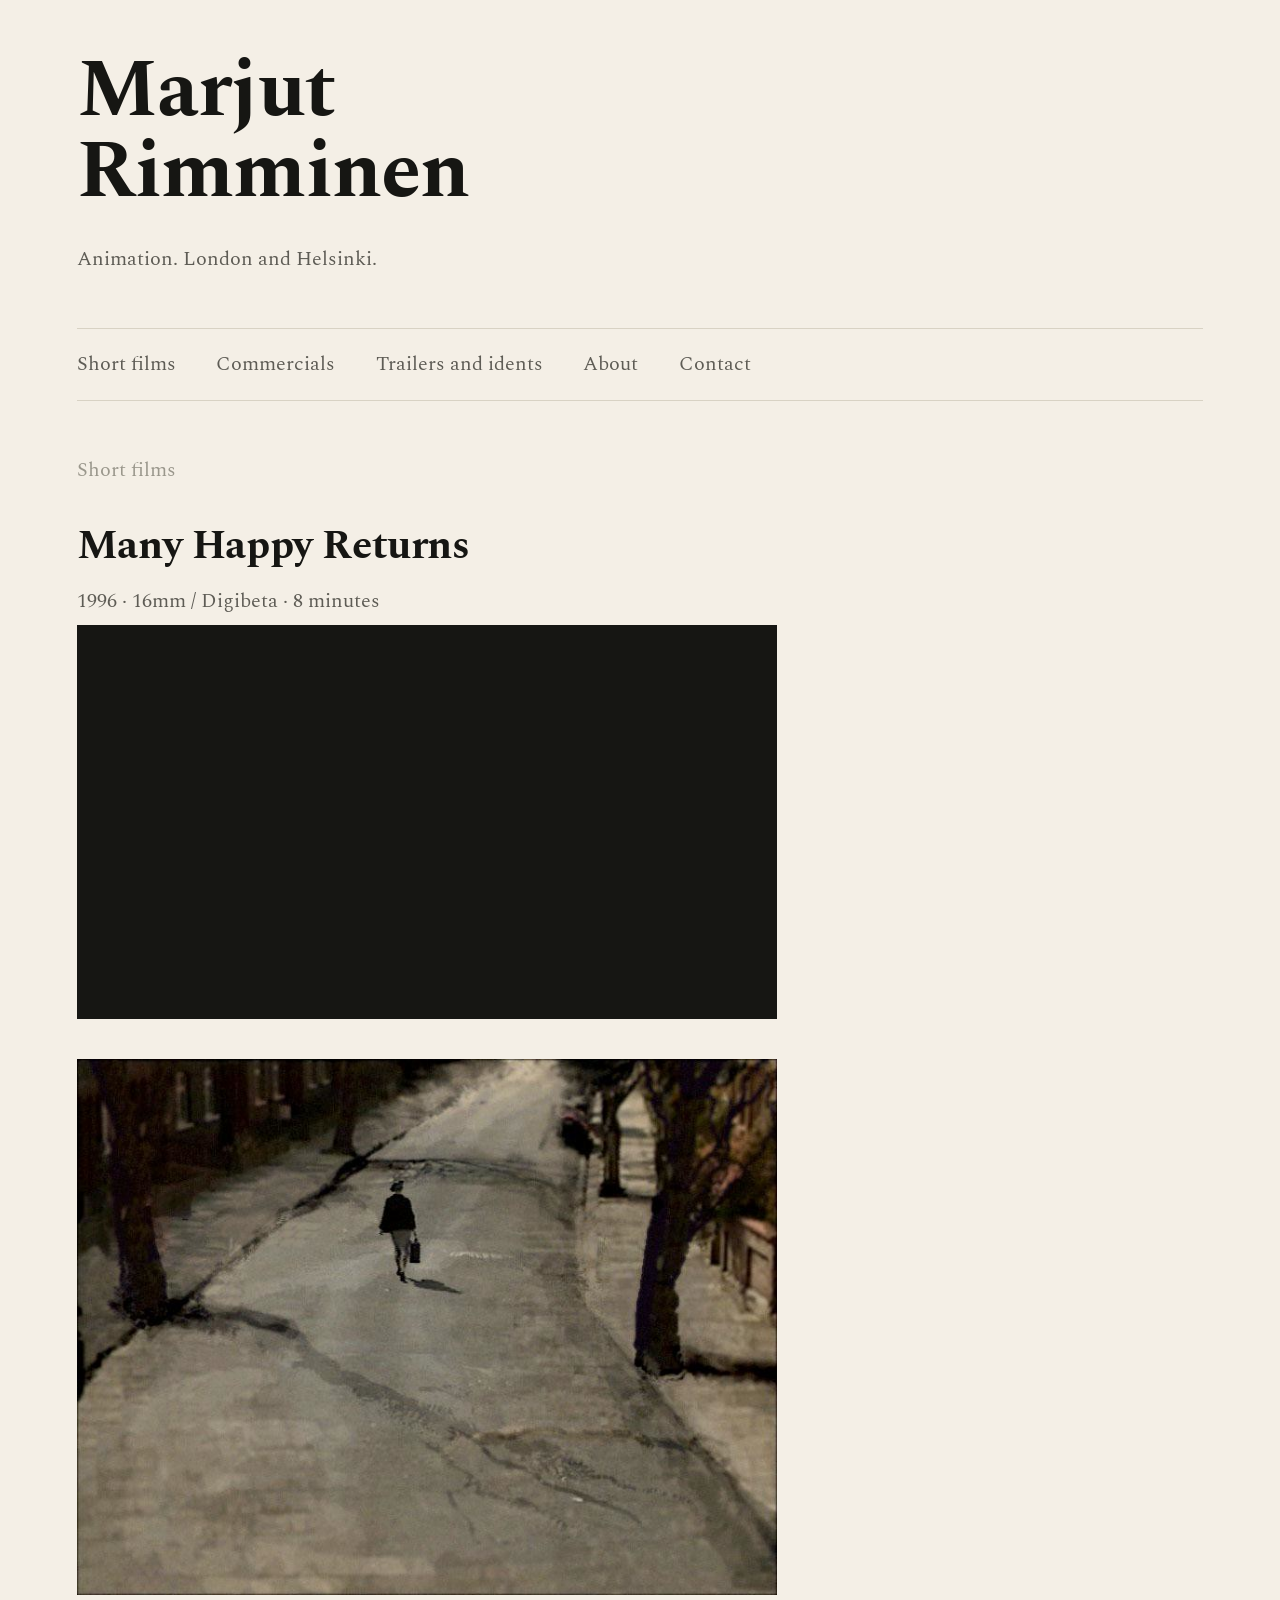
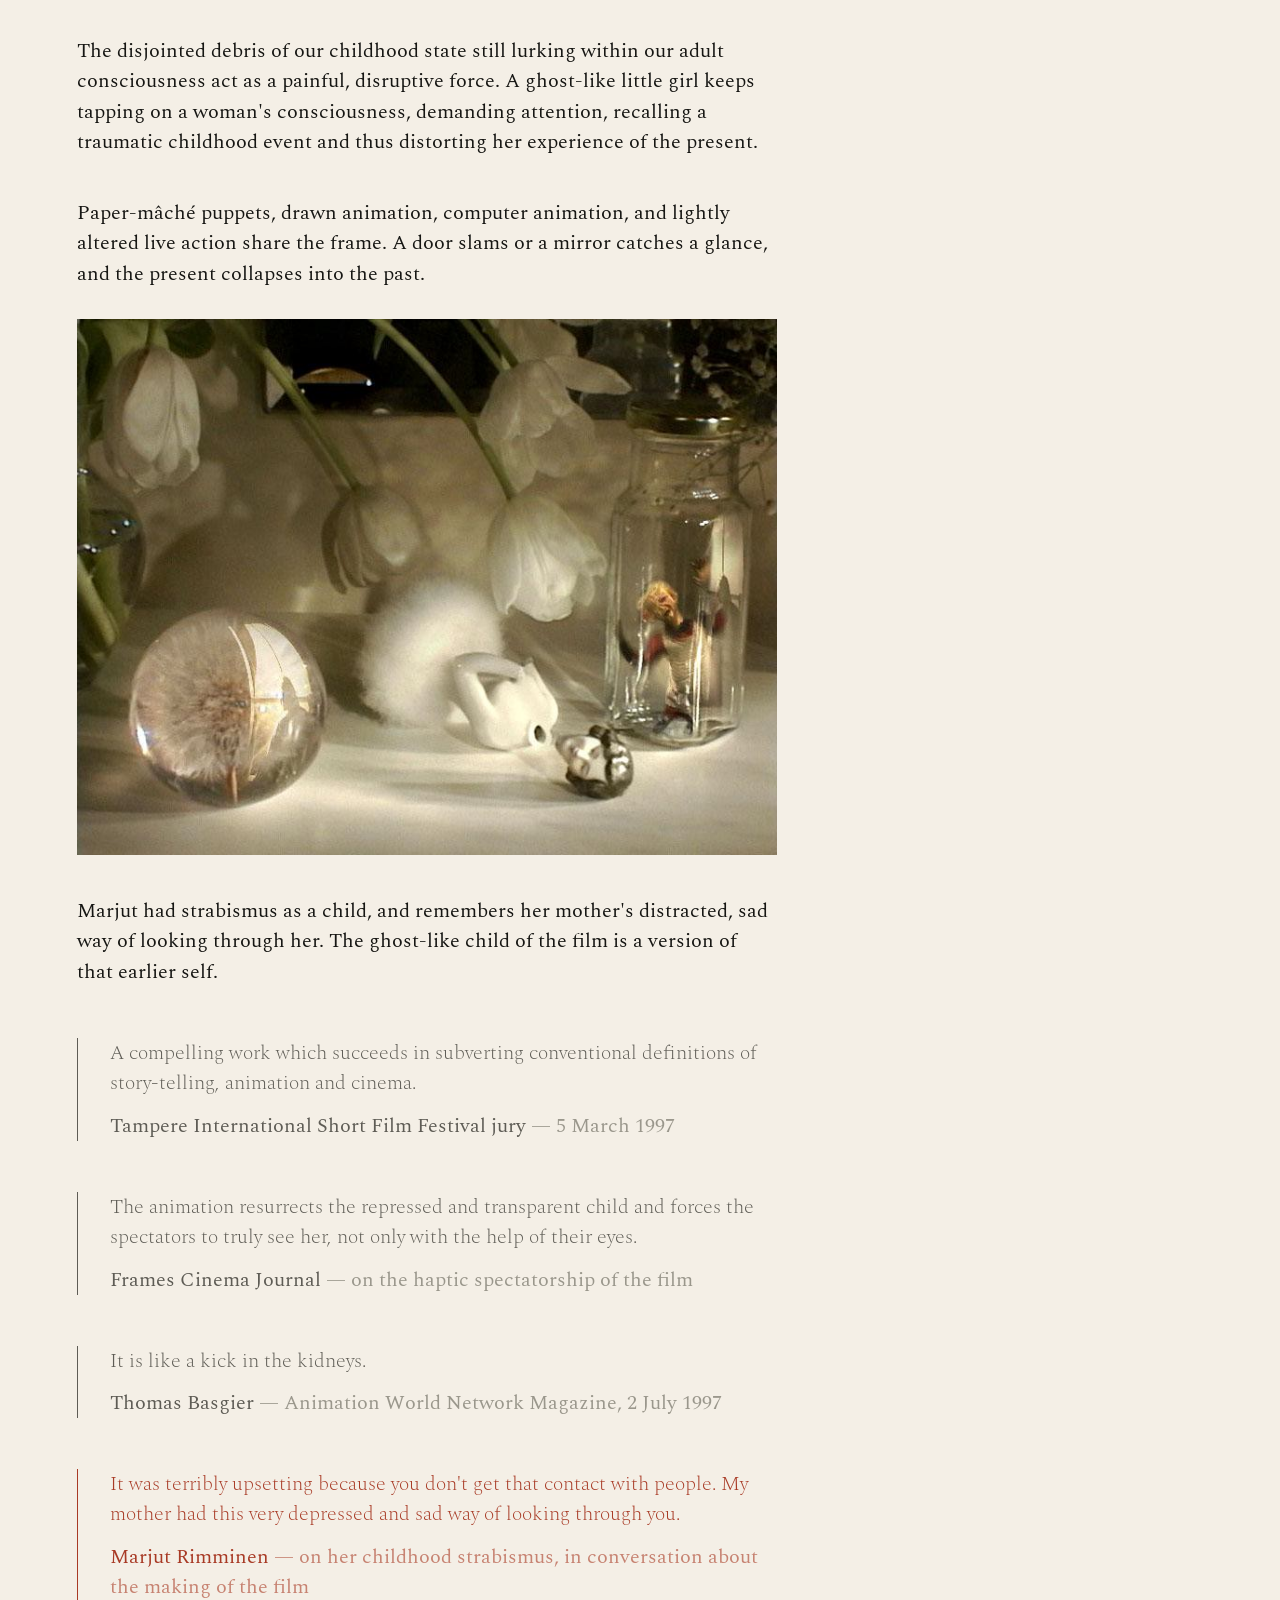
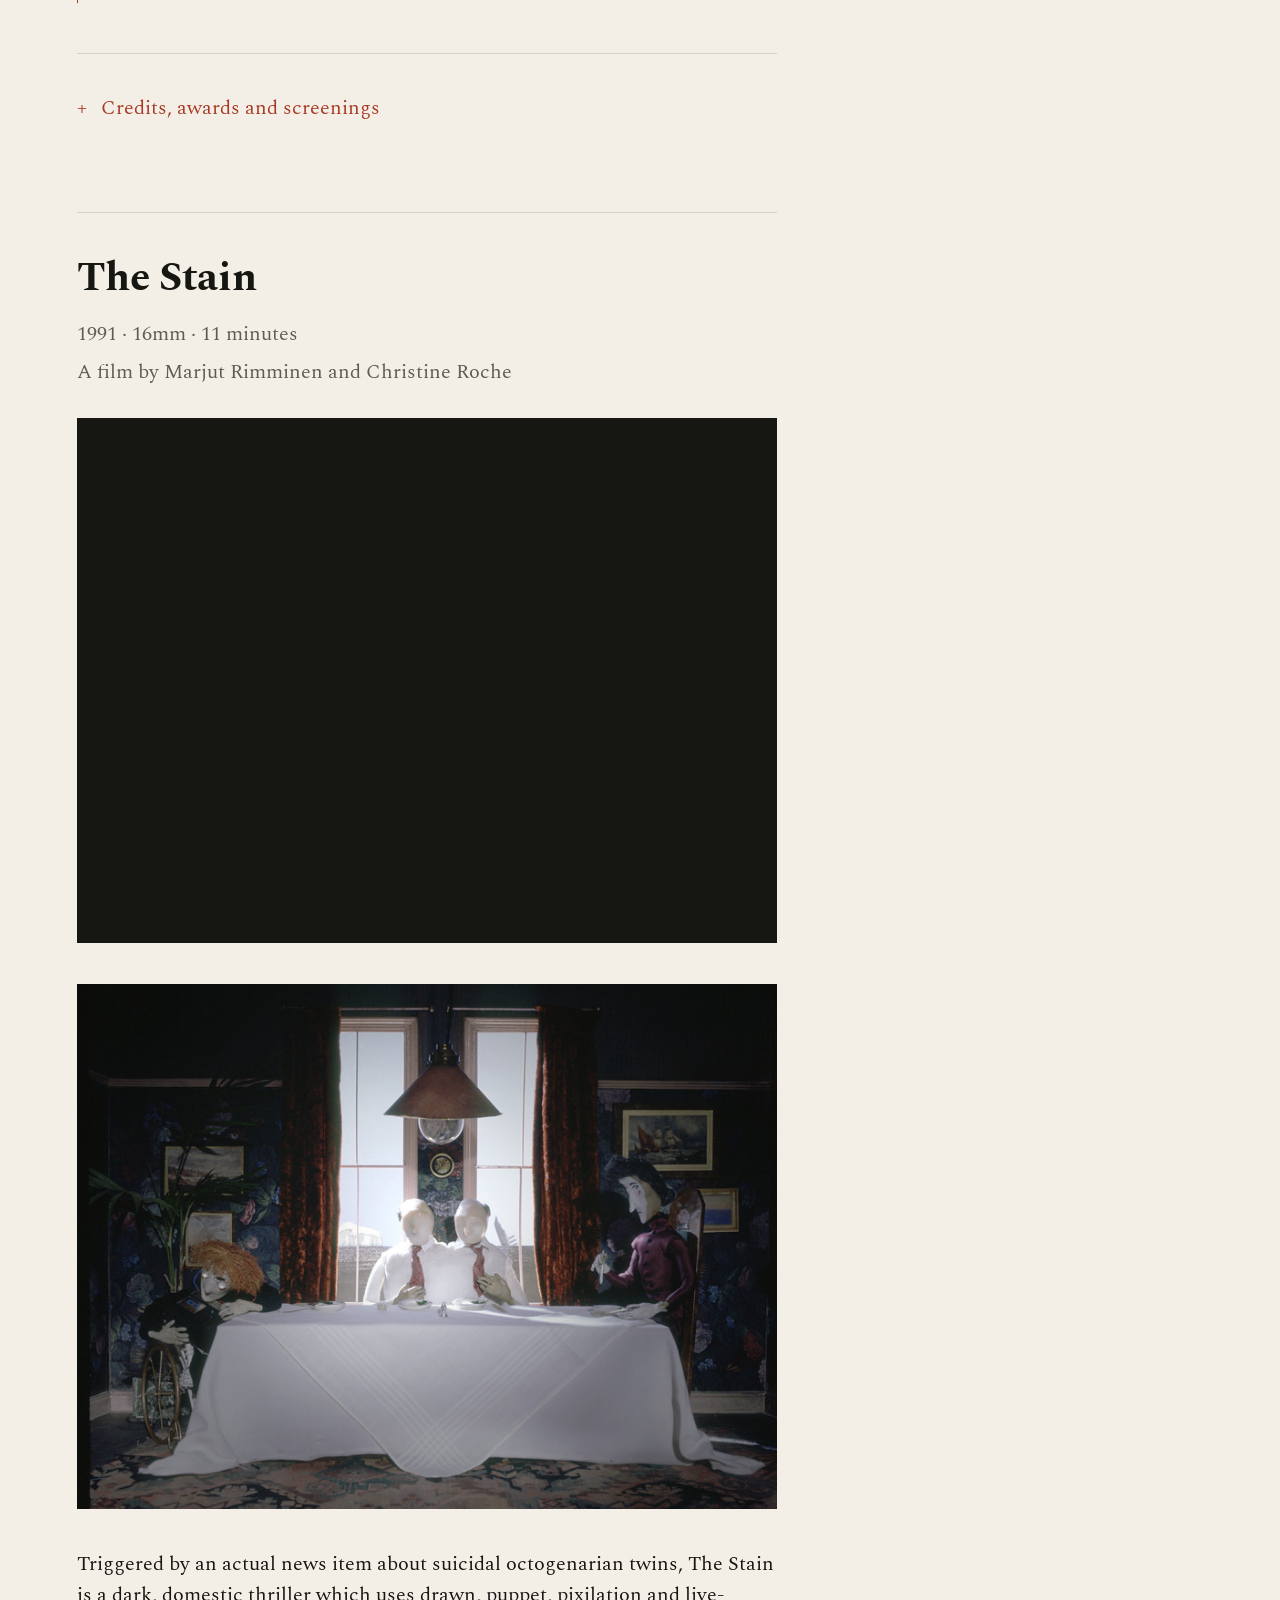
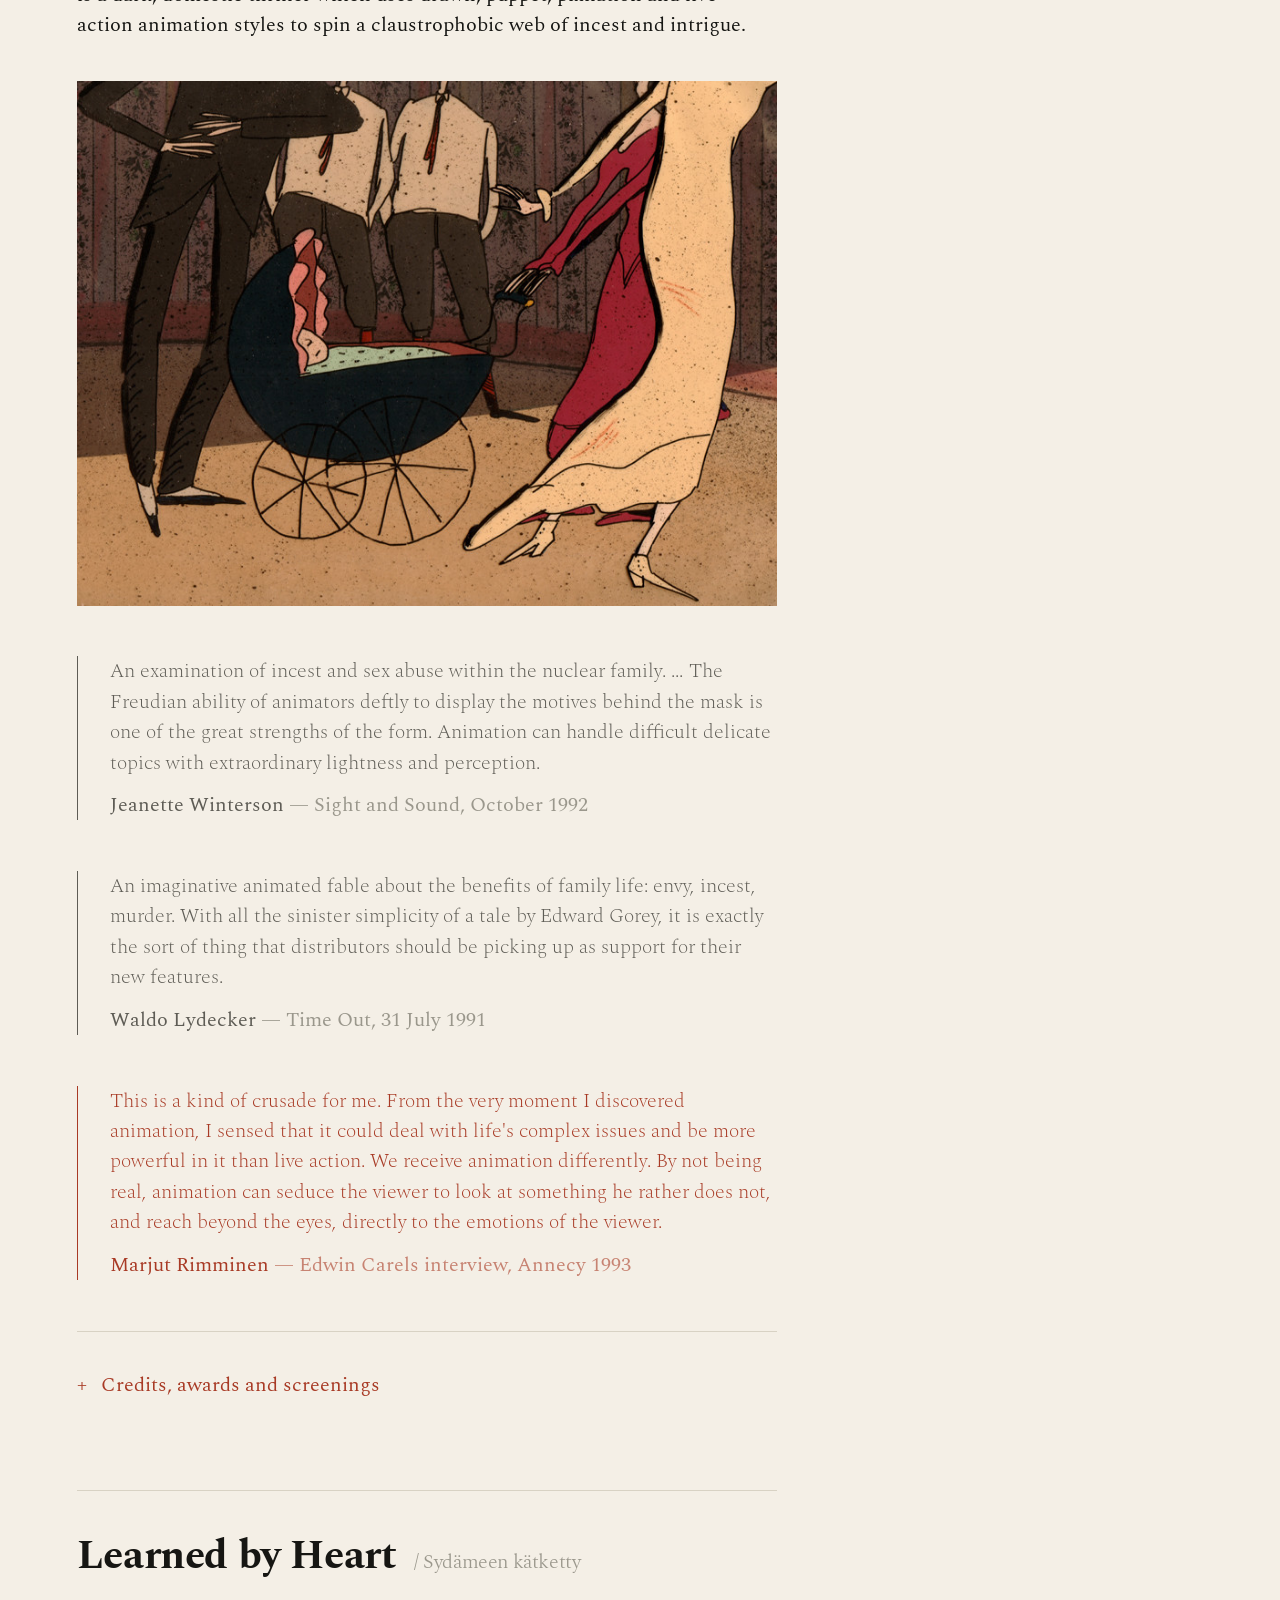
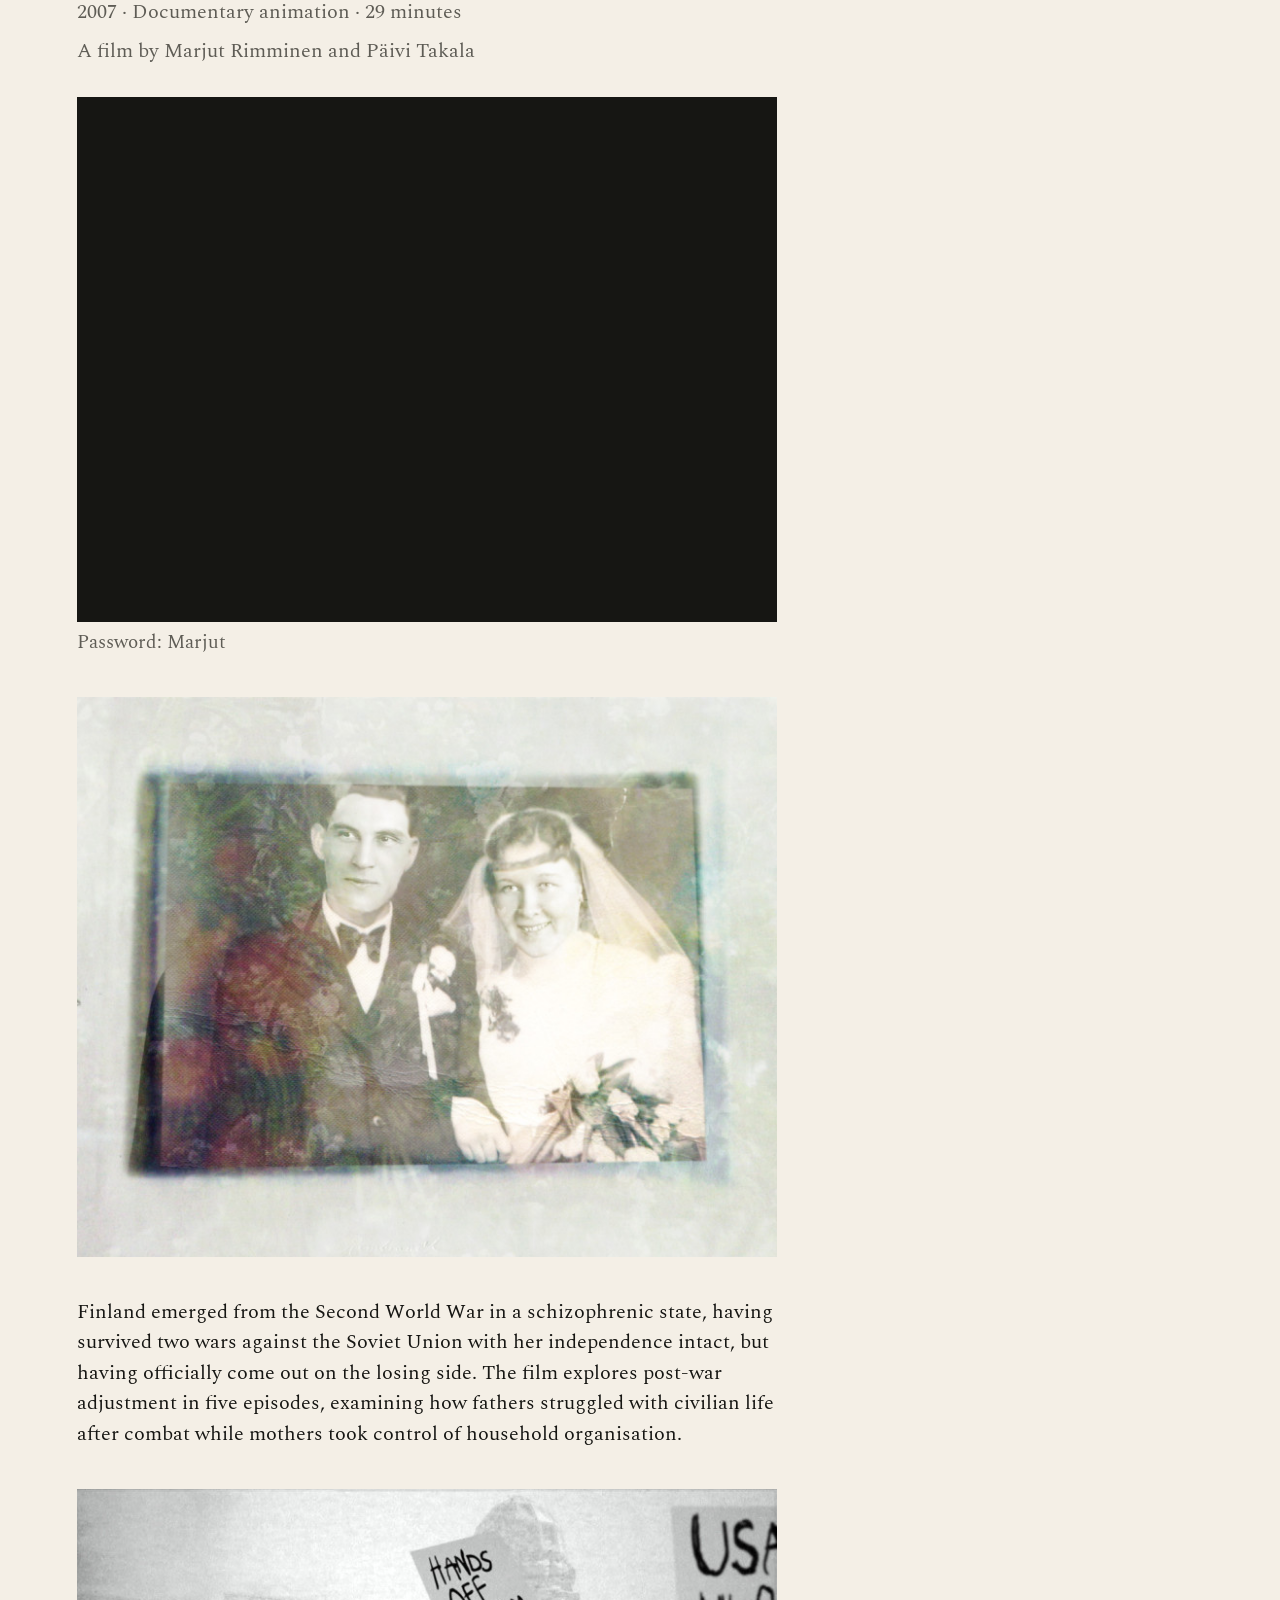
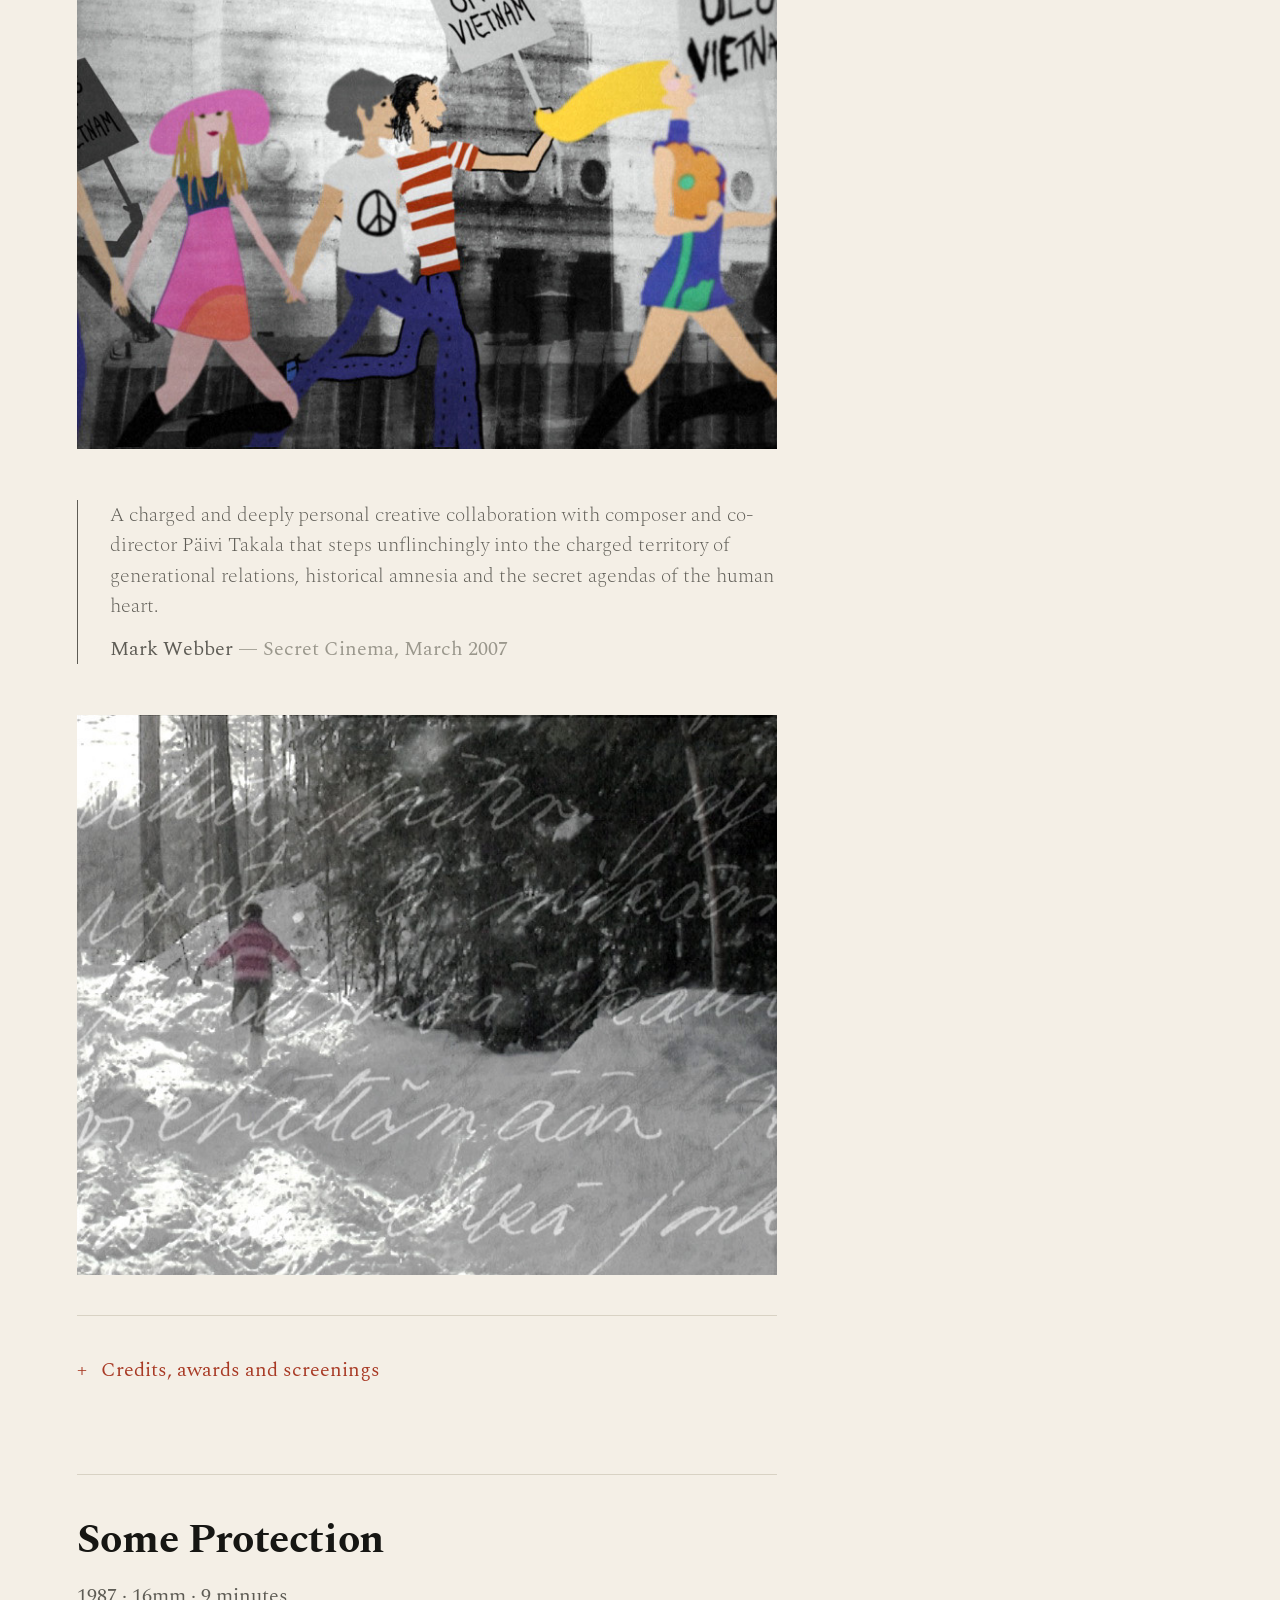
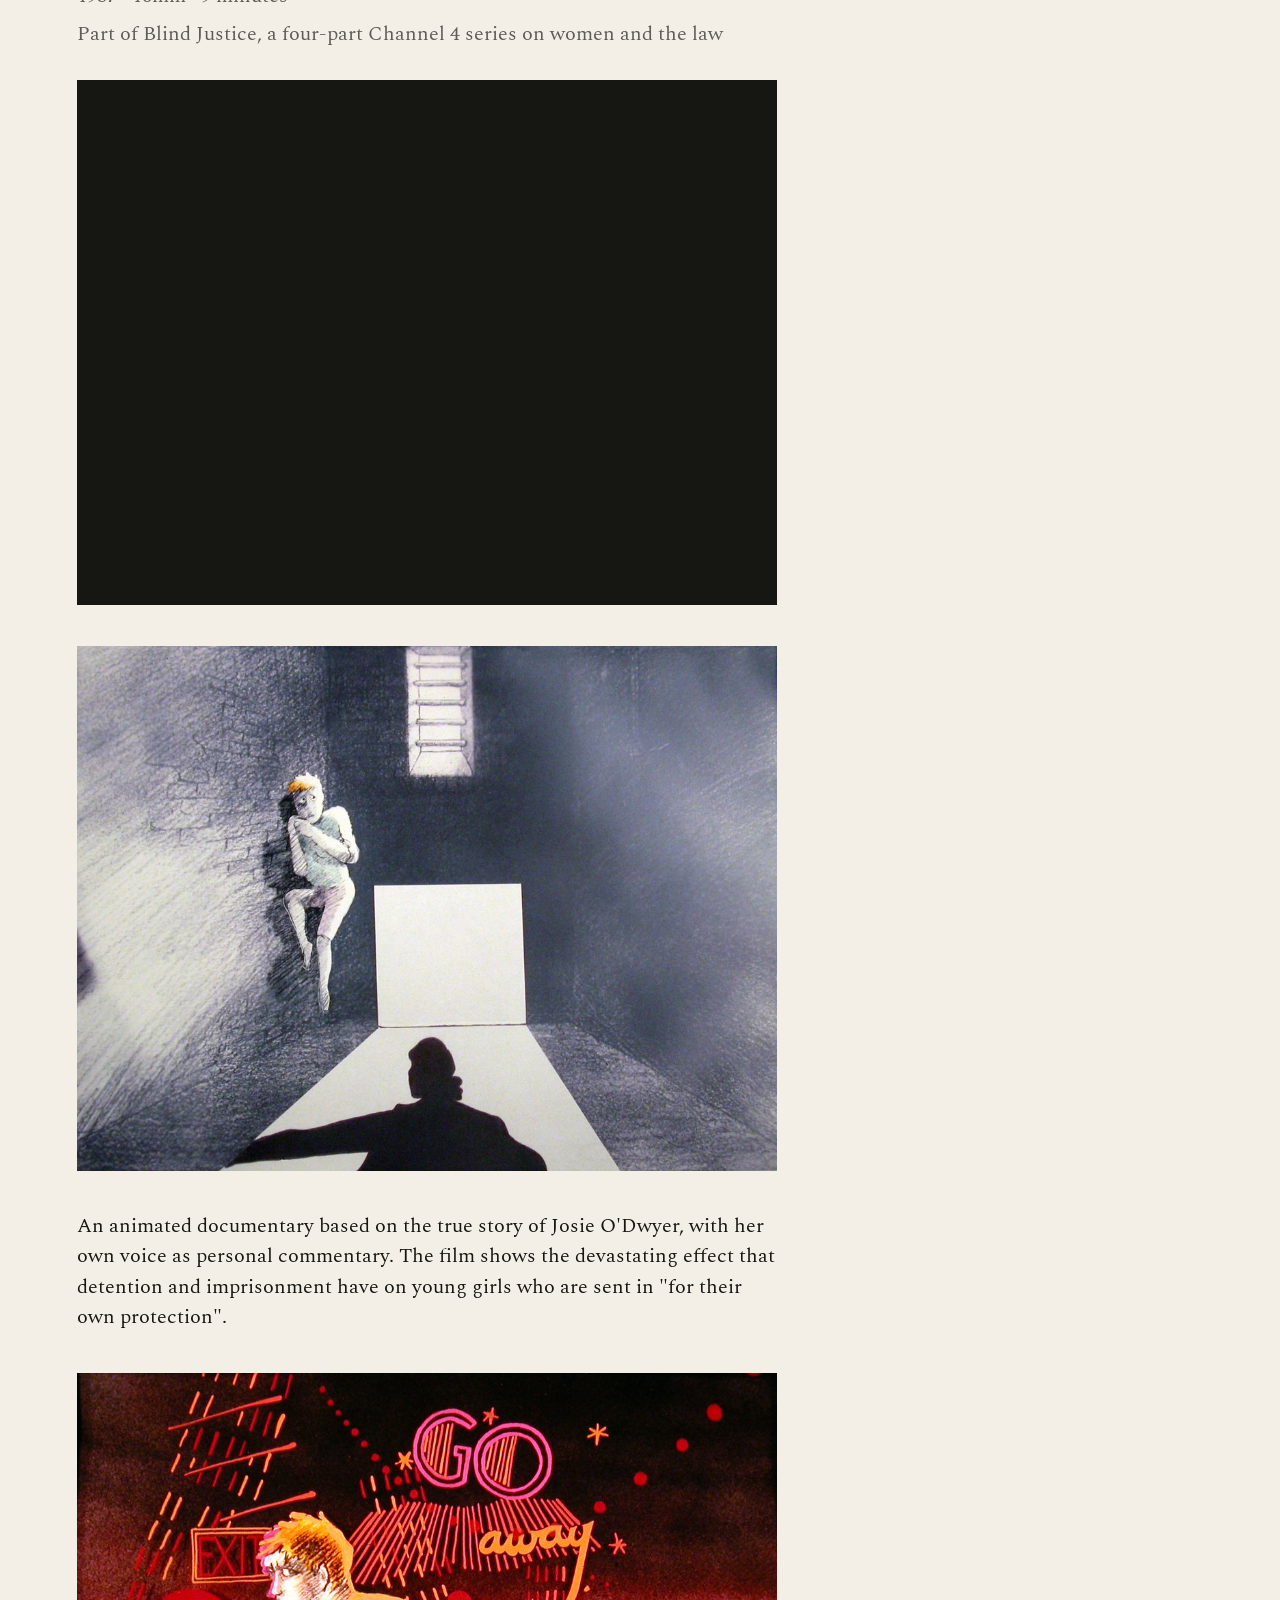
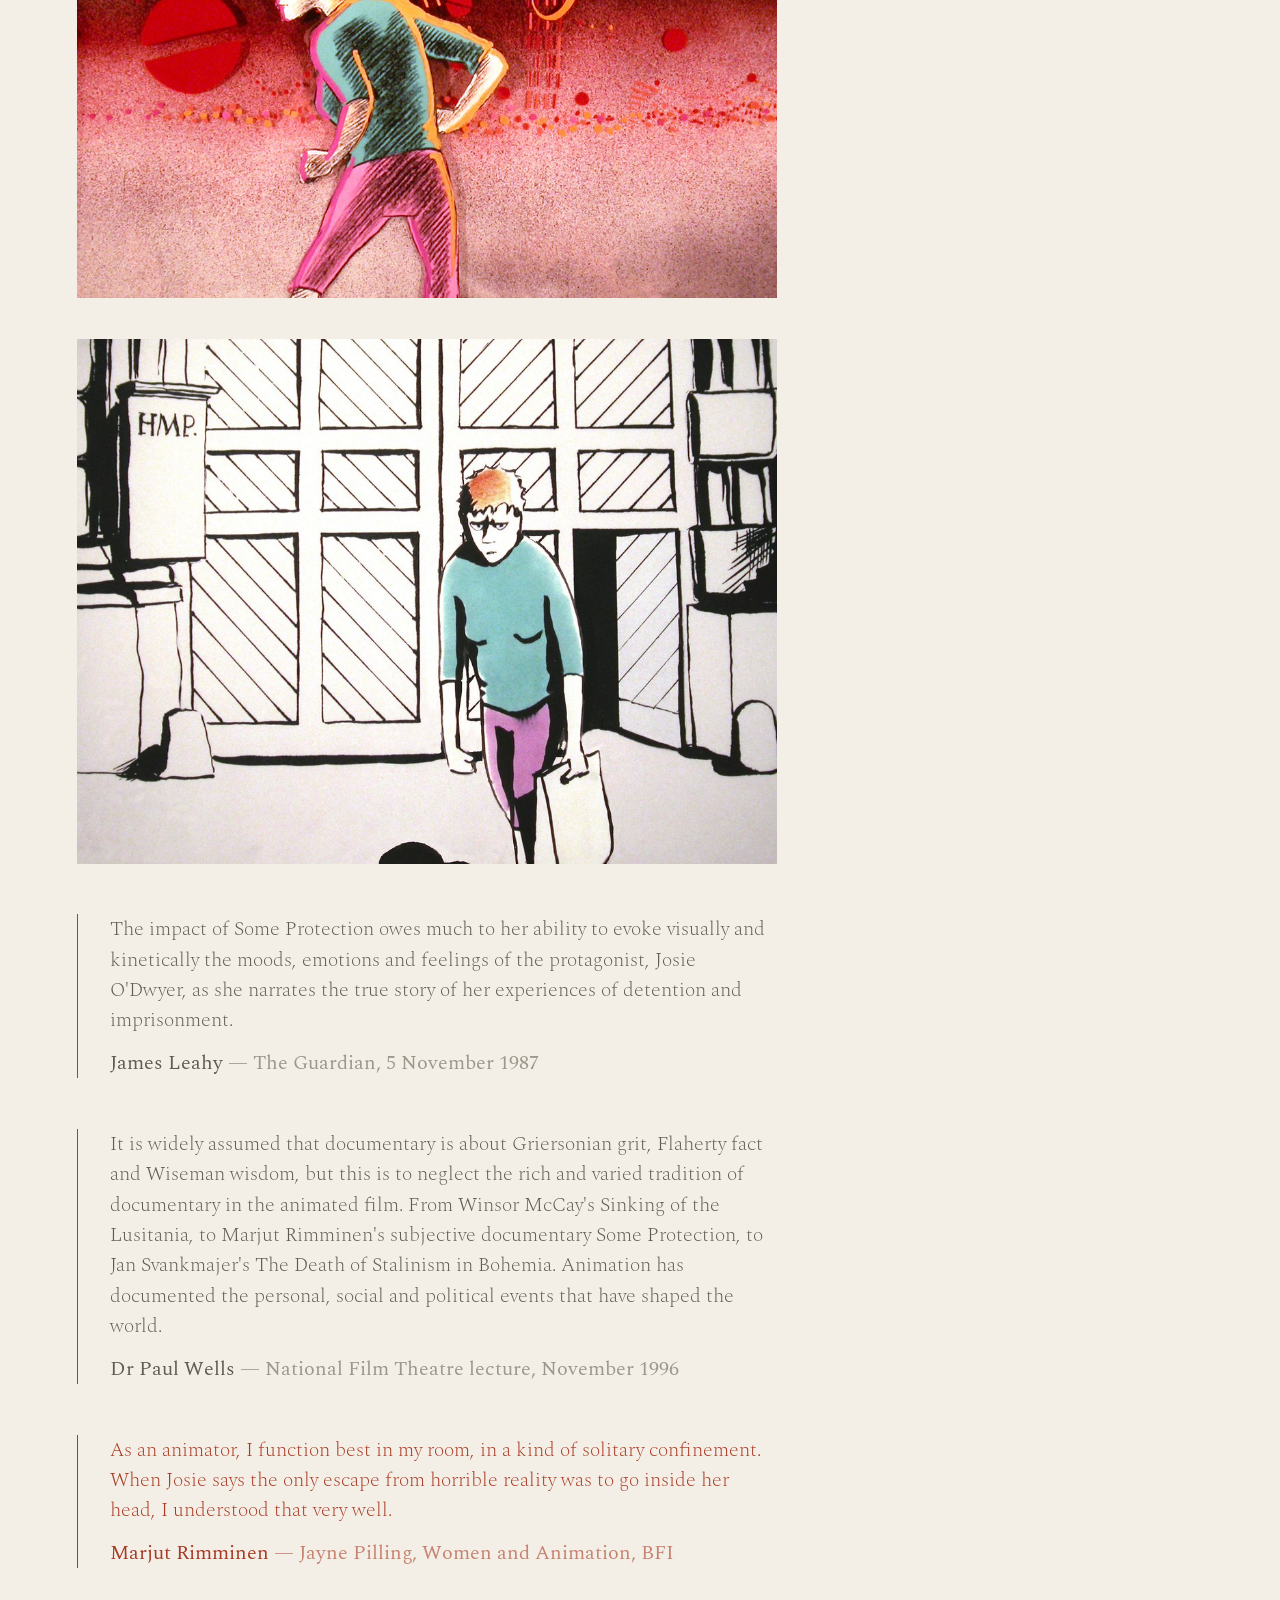
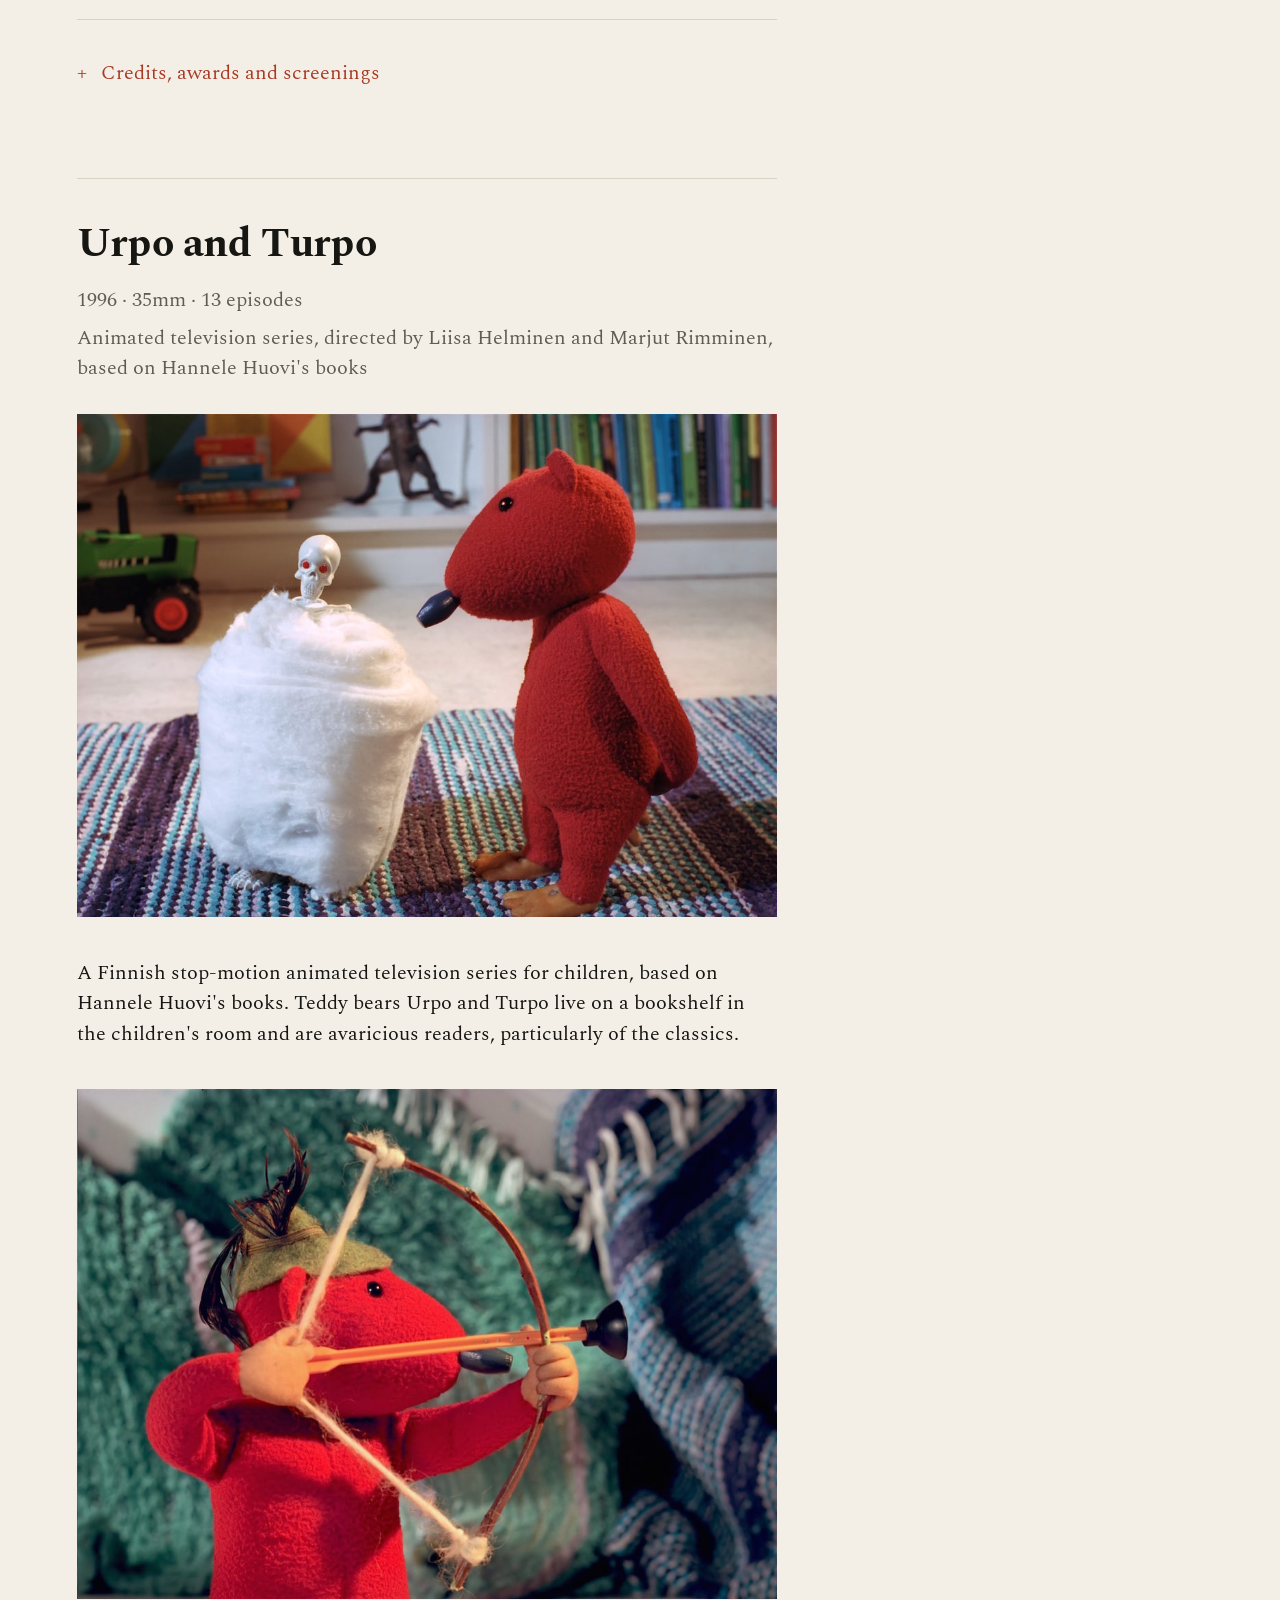
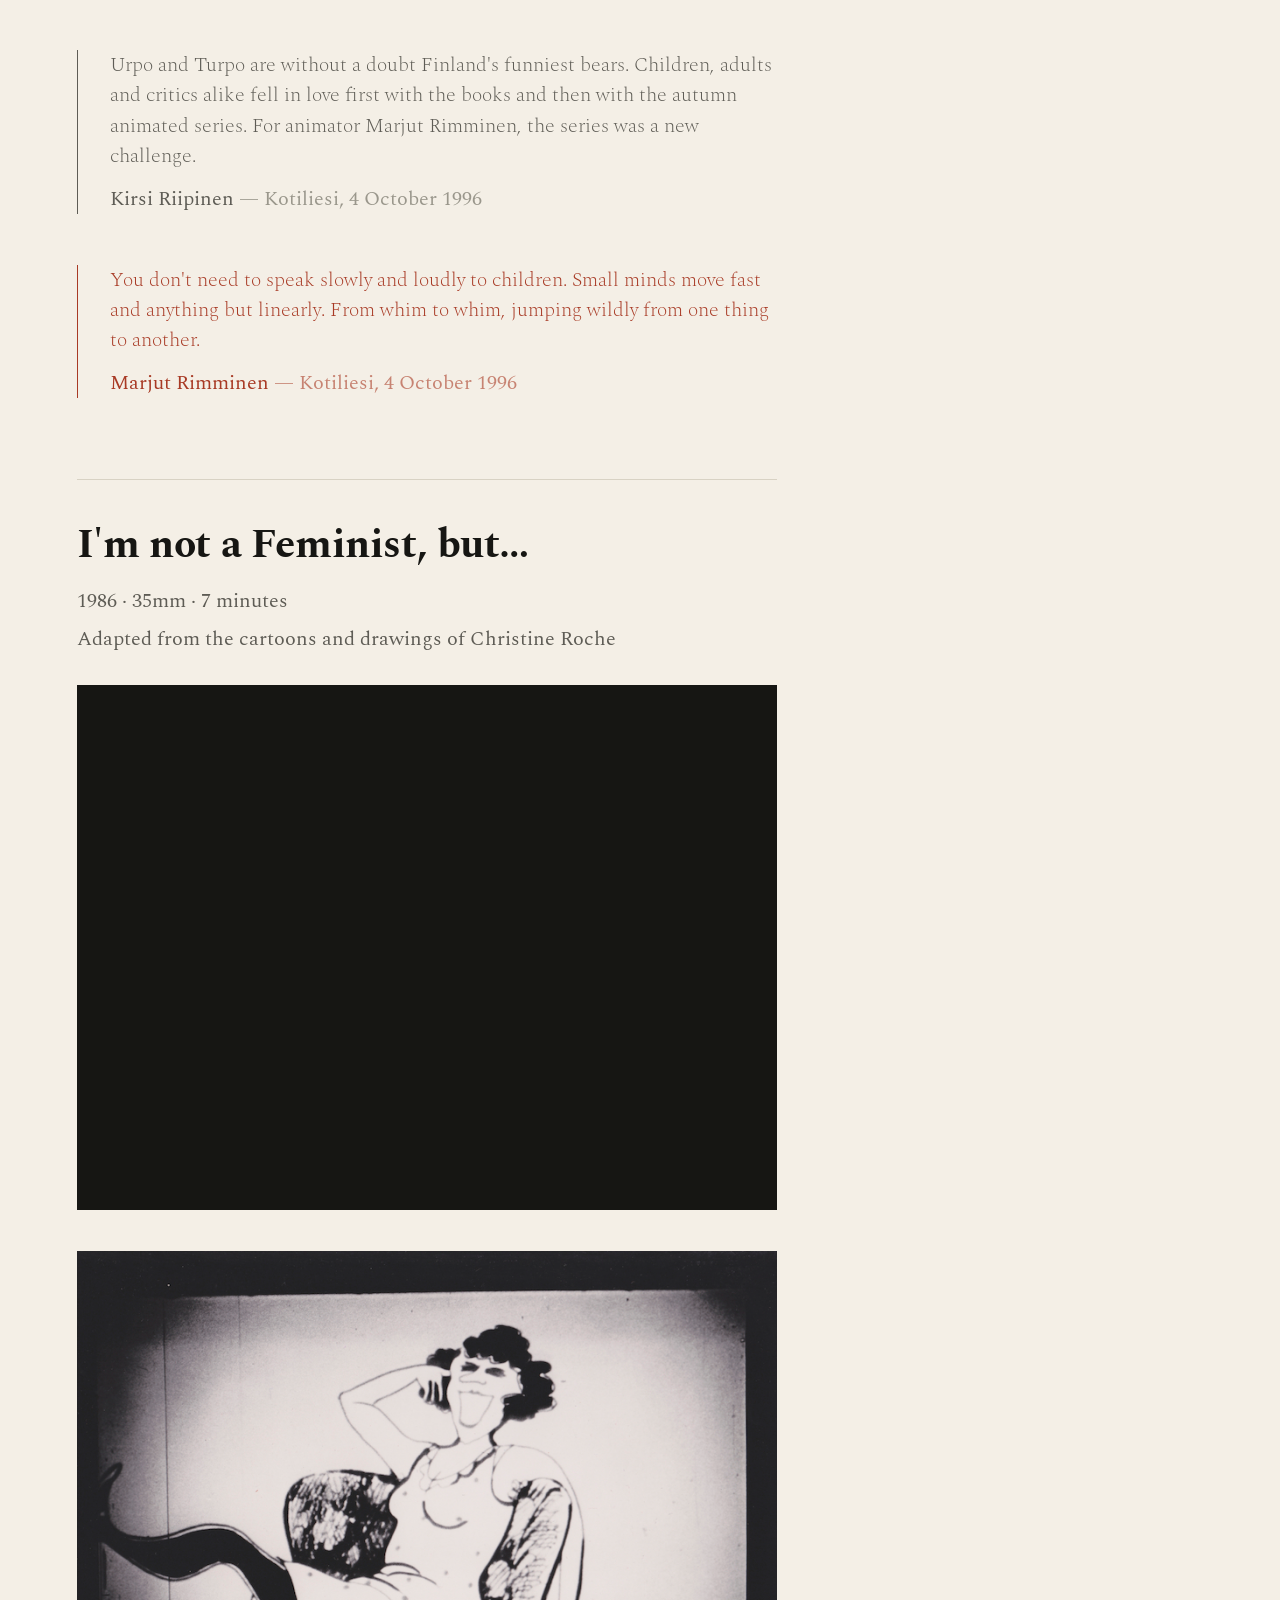
==== Design/v1/index.html @ 59ace50c "Restore 'internationally' (not 'abroad') in the teaching paragraph" ====
<!doctype html>
<html lang="en">
<head>
<meta charset="utf-8">
<meta name="viewport" content="width=device-width, initial-scale=1">
<title>Marjut Rimminen — Animation</title>
<meta name="description" content="Marjut Rimminen — Finnish-born animator and director based in London. Short films, commercials and trailers from 1972 onwards. Awards include the Tampere Grand Prix and Special Jury Prizes at Hiroshima and San Francisco.">
<meta name="author" content="Marjut Rimminen">
<meta name="keywords" content="Marjut Rimminen, animation, Finnish animation, animator, The Stain, Many Happy Returns, Some Protection, Learned by Heart, Tricky Films, Channel 4 animation, mixed-media animation">
<meta name="robots" content="noindex,nofollow">
<link rel="canonical" href="https://timoarnall.github.io/marjutrimminen-website/">

<meta property="og:type" content="website">
<meta property="og:title" content="Marjut Rimminen — Animation">
<meta property="og:description" content="Finnish-born animator and director based in London. Short films, commercials and trailers from 1972 onwards.">
<meta property="og:url" content="https://timoarnall.github.io/marjutrimminen-website/">
<meta property="og:image" content="https://timoarnall.github.io/marjutrimminen-website/Design/v1/images/portrait-studio-bw.jpg">
<meta property="og:image:width" content="4096">
<meta property="og:image:height" content="2399">
<meta property="og:image:alt" content="Marjut Rimminen at her desk in her London studio, surrounded by archive shelves">
<meta property="og:locale" content="en_GB">

<meta name="twitter:card" content="summary_large_image">
<meta name="twitter:title" content="Marjut Rimminen — Animation">
<meta name="twitter:description" content="Finnish-born animator and director based in London. Short films, commercials and trailers from 1972 onwards.">
<meta name="twitter:image" content="https://timoarnall.github.io/marjutrimminen-website/Design/v1/images/portrait-studio-bw.jpg">

<script type="application/ld+json">
{
  "@context": "https://schema.org",
  "@type": "Person",
  "name": "Marjut Rimminen",
  "givenName": "Marjut",
  "familyName": "Rimminen",
  "jobTitle": "Animator and film director",
  "nationality": "Finnish",
  "birthDate": "1944",
  "address": {"@type": "PostalAddress", "addressLocality": "London", "addressCountry": "GB"},
  "alumniOf": {"@type": "CollegeOrUniversity", "name": "Helsinki College of Applied Arts"},
  "url": "https://timoarnall.github.io/marjutrimminen-website/",
  "image": "https://timoarnall.github.io/marjutrimminen-website/Design/v1/images/portrait-studio-bw.jpg",
  "knowsAbout": ["Animation", "Mixed-media animation", "Documentary animation", "Stop-motion animation"]
}
</script>

<link rel="preconnect" href="https://fonts.googleapis.com">
<link rel="preconnect" href="https://fonts.gstatic.com" crossorigin>
<link href="https://fonts.googleapis.com/css2?family=Spectral:wght@200;300;400;700&display=swap" rel="stylesheet">
<link rel="stylesheet" href="styles.css">
</head>
<body>

<header class="masthead">
  <h1 class="wordmark">Marjut Rimminen</h1>
  <p class="strapline">Animation. London and Helsinki.</p>
</header>

<nav class="chapters" aria-label="Sections">
  <ol>
    <li><a href="#films">Short films</a></li>
    <li><a href="#commercials">Commercials</a></li>
    <li><a href="#trailers">Trailers and idents</a></li>
    <li><a href="#about">About</a></li>
    <li><a href="#contact">Contact</a></li>
  </ol>
</nav>

<main>

<section id="films" class="films">
  <p class="eyebrow">Short films</p>

  <article id="many-happy-returns" class="film">
    <header>
      <h3 class="film-title">Many Happy Returns</h3>
      <p class="film-meta"><span>1996</span> · <span>16mm / Digibeta</span> · <span>8 minutes</span></p>
    </header>
    <figure class="film-video is-16-9">
      <iframe src="https://player.vimeo.com/video/398310311?dnt=1&byline=0&portrait=0&title=0" loading="lazy" allow="autoplay; fullscreen; picture-in-picture" allowfullscreen title="Many Happy Returns on Vimeo"></iframe>
    </figure>
    <figure class="film-image"><img src="images/many-happy-returns/Many-Happy-Returns-02.jpg" alt="Still from Many Happy Returns" loading="lazy"></figure>
    <p class="lede">The disjointed debris of our childhood state still lurking within our adult consciousness act as a painful, disruptive force. A ghost-like little girl keeps tapping on a woman's consciousness, demanding attention, recalling a traumatic childhood event and thus distorting her experience of the present.</p>
    <p>Paper-mâché puppets, drawn animation, computer animation, and lightly altered live action share the frame. A door slams or a mirror catches a glance, and the present collapses into the past.</p>
    <figure class="film-image"><img src="images/many-happy-returns/Many-Happy-Returns-03.jpg" alt="Still from Many Happy Returns" loading="lazy"></figure>
    <p>Marjut had strabismus as a child, and remembers her mother's distracted, sad way of looking through her. The ghost-like child of the film is a version of that earlier self.</p>
    <blockquote class="pull voice-critic">
      <p>A compelling work which succeeds in subverting conventional definitions of story-telling, animation and cinema.</p>
      <cite>Tampere International Short Film Festival jury <span class="src">— 5 March 1997</span></cite>
    </blockquote>
    <blockquote class="pull voice-critic">
      <p>The animation resurrects the repressed and transparent child and forces the spectators to truly see her, not only with the help of their eyes.</p>
      <cite>Frames Cinema Journal <span class="src">— on the haptic spectatorship of the film</span></cite>
    </blockquote>
    <blockquote class="pull voice-critic">
      <p>It is like a kick in the kidneys.</p>
      <cite>Thomas Basgier <span class="src">— Animation World Network Magazine, 2 July 1997</span></cite>
    </blockquote>
    <blockquote class="pull voice-marjut">
      <p>It was terribly upsetting because you don't get that contact with people. My mother had this very depressed and sad way of looking through you.</p>
      <cite>Marjut Rimminen <span class="src">— on her childhood strabismus, in conversation about the making of the film</span></cite>
    </blockquote>
    <details>
      <summary>Credits, awards and screenings</summary>
      <dl class="credits">
        <dt>Words</dt><dd>Harriett Gilbert</dd>
        <dt>Father and Young Man</dt><dd>Kevin O'Donohoe</dd>
        <dt>Mother and Young Woman</dt><dd>Sarah Strickett</dd>
        <dt>Voices</dt><dd>Anthony May, Melanie Hudson, Camilla Hunsley</dd>
        <dt>Live-action design and production</dt><dd>Daniel Simpson, Adam Cutts, Mark Sewell</dd>
        <dt>Lighting</dt><dd>Layne Comarasawmy</dd>
        <dt>Editing and sound</dt><dd>Tony Fish</dd>
        <dt>Sound and dubbing</dt><dd>Nigel Heath</dd>
        <dt>Digital compositing</dt><dd>Timo Arnall</dd>
        <dt>Director and animator</dt><dd>Marjut Rimminen</dd>
        <dt>Producer</dt><dd>Lee Stork</dd>
        <dt>Production</dt><dd>A Tricky Films production for Channel 4</dd>
        <dt>Distribution</dt><dd>Channel Four International</dd>
      </dl>
      <ul class="awards">
        <li>🏆 <strong>Grand Prix</strong>, 1997 Tampere International Short Film Festival</li>
        <li>🥈 <strong>Second Prize, Best Computer Assisted Animation</strong>, 1997 Los Angeles World Animation Celebration</li>
        <li>🥈 <strong>Jury Special Prize</strong>, 1997 Krakow International Short Film Festival</li>
        <li>🥇 <strong>The Grand Animation Prize</strong>, 1997 Vila do Conde Short Film Festival</li>
        <li>🥇 <strong>First Prize</strong>, 1997 Fantoche International Animation Festival</li>
        <li>🥉 <strong>Honorary Distinction for Best Animation</strong>, 1997 Drama International Short Film Festival</li>
        <li><strong>Finalist</strong>, 1998 British Animation Awards</li>
        <li>🥇 <strong>Directors' Choice Award</strong> for Most Innovative Animation Work, 1998 Images Festival, Toronto</li>
      </ul>
    </details>
  </article>

  <article id="stain" class="film">
    <header>
      <h3 class="film-title">The Stain</h3>
      <p class="film-meta"><span>1991</span> · <span>16mm</span> · <span>11 minutes</span></p>
      <p class="film-collab">A film by Marjut Rimminen and Christine Roche</p>
    </header>
    <figure class="film-video">
      <iframe src="https://player.vimeo.com/video/398311747?dnt=1&byline=0&portrait=0&title=0" loading="lazy" allow="autoplay; fullscreen; picture-in-picture" allowfullscreen title="The Stain on Vimeo"></iframe>
    </figure>
    <figure class="film-image"><img src="images/the-stain/The-Stain05.jpg" alt="Still from The Stain — puppet figures around a dining table" loading="lazy"></figure>
    <p class="lede">Triggered by an actual news item about suicidal octogenarian twins, <em>The Stain</em> is a dark, domestic thriller which uses drawn, puppet, pixilation and live-action animation styles to spin a claustrophobic web of incest and intrigue.</p>
    <figure class="film-image"><img src="images/the-stain/The-Stain07.jpg" alt="Still from The Stain — drawn animation, family scene" loading="lazy"></figure>

    <blockquote class="pull voice-critic">
      <p>An examination of incest and sex abuse within the nuclear family. … The Freudian ability of animators deftly to display the motives behind the mask is one of the great strengths of the form. Animation can handle difficult delicate topics with extraordinary lightness and perception.</p>
      <cite>Jeanette Winterson <span class="src">— Sight and Sound, October 1992</span></cite>
    </blockquote>
    <blockquote class="pull voice-critic">
      <p>An imaginative animated fable about the benefits of family life: envy, incest, murder. With all the sinister simplicity of a tale by Edward Gorey, it is exactly the sort of thing that distributors should be picking up as support for their new features.</p>
      <cite>Waldo Lydecker <span class="src">— Time Out, 31 July 1991</span></cite>
    </blockquote>
    <blockquote class="pull voice-marjut">
      <p>This is a kind of crusade for me. From the very moment I discovered animation, I sensed that it could deal with life's complex issues and be more powerful in it than live action. We receive animation differently. By not being real, animation can seduce the viewer to look at something he rather does not, and reach beyond the eyes, directly to the emotions of the viewer.</p>
      <cite>Marjut Rimminen <span class="src">— Edwin Carels interview, Annecy 1993</span></cite>
    </blockquote>

    <details>
      <summary>Credits, awards and screenings</summary>
      <dl class="credits">
        <dt>Narration</dt><dd>Chrissie Roberts</dd>
        <dt>Words</dt><dd>Harriett Gilbert</dd>
        <dt>Research consultant</dt><dd>Julia Vellacott</dd>
        <dt>Design</dt><dd>Christine Roche</dd>
        <dt>Animation</dt><dd>Marjut Rimminen</dd>
        <dt>Additional animation</dt><dd>Jeff Goldner, Heini Kauppinen</dd>
        <dt>Assistant animators</dt><dd>Gail Walton, Shelley McIntosh, Isabel Radage</dd>
        <dt>Painting</dt><dd>Sarah Strickett, Sam Padget</dd>
        <dt>Checking</dt><dd>Debra Thaine</dd>
        <dt>Set construction and electrician</dt><dd>Dick Arnall</dd>
        <dt>Silversmith</dt><dd>Pierre Marchand</dd>
        <dt>Rostrum camera</dt><dd>Heather Reader at Bob Godfrey Films</dd>
        <dt>Lighting and camera</dt><dd>Cathy Greenhalgh</dd>
        <dt>Editing and sound</dt><dd>Tony Fish, Peter Hearn at Picturehead Productions</dd>
        <dt>Dubbing mixer</dt><dd>Ian Selwyn at Studio Sound</dd>
        <dt>Music</dt><dd>Dick Heckstall-Smith, Dave Moore, Verdi, Schumann</dd>
        <dt>Producer</dt><dd>Orly Yadin</dd>
        <dt>Production</dt><dd>A Smoothcloud Production for Channel Four Television</dd>
        <dt>Distribution</dt><dd>Channel Four International</dd>
      </dl>
      <ul class="awards">
        <li>🥈 <strong>Special Jury Prize</strong>, 1992 Hiroshima International Animation Festival</li>
        <li>🥈 <strong>Special Jury Prize</strong>, 1992 San Francisco International Film Festival</li>
      </ul>
    </details>
  </article>

  <article id="learned-by-heart" class="film">
    <header>
      <h3 class="film-title">Learned by Heart <span class="film-title-alt">/ Sydämeen kätketty</span></h3>
      <p class="film-meta"><span>2007</span> · <span>Documentary animation</span> · <span>29 minutes</span></p>
      <p class="film-collab">A film by Marjut Rimminen and Päivi Takala</p>
    </header>
    <figure class="film-video">
      <iframe src="https://player.vimeo.com/video/398306915?dnt=1&byline=0&portrait=0&title=0" loading="lazy" allow="autoplay; fullscreen; picture-in-picture" allowfullscreen title="Learned by Heart on Vimeo"></iframe>
    </figure>
    <p class="film-video-note">Password: <em>Marjut</em></p>
    <figure class="film-image"><img src="images/learned-by-heart/Learned-by-Heart-1_01.jpg" alt="Still from Learned by Heart — vintage wedding photograph" loading="lazy"></figure>
    <p class="lede">Finland emerged from the Second World War in a schizophrenic state, having survived two wars against the Soviet Union with her independence intact, but having officially come out on the losing side. The film explores post-war adjustment in five episodes, examining how fathers struggled with civilian life after combat while mothers took control of household organisation.</p>
    <figure class="film-image"><img src="images/learned-by-heart/Learned-by-Heart-4-31.jpg" alt="Still from Learned by Heart — anti-Vietnam protest" loading="lazy"></figure>
    <blockquote class="pull voice-critic">
      <p>A charged and deeply personal creative collaboration with composer and co-director Päivi Takala that steps unflinchingly into the charged territory of generational relations, historical amnesia and the secret agendas of the human heart.</p>
      <cite>Mark Webber <span class="src">— Secret Cinema, March 2007</span></cite>
    </blockquote>
    <figure class="film-image"><img src="images/learned-by-heart/Learned-by-Heart-4-50.jpg" alt="Still from Learned by Heart — figure walking in snow with handwritten text" loading="lazy"></figure>
    <details>
      <summary>Credits, awards and screenings</summary>
      <dl class="credits">
        <dt>Screenplay</dt><dd>Marjut Rimminen, Päivi Takala</dd>
        <dt>Direction</dt><dd>Marjut Rimminen, Päivi Takala</dd>
        <dt>Cinematography</dt><dd>Marjut Rimminen, Kari Sohlberg</dd>
        <dt>Editing</dt><dd>Tony Fish</dd>
        <dt>Sound</dt><dd>Patrick Boullenger, Päivi Takala</dd>
        <dt>Music</dt><dd>Päivi Takala</dd>
        <dt>Producer</dt><dd>Anna-Kaisa Sukura for Soundsgood Productions Oy</dd>
        <dt>Executive producer</dt><dd>Päivi Takala for Soundsgood Productions Oy</dd>
        <dt>Broadcast</dt><dd>YLE</dd>
      </dl>
      <ul class="awards">
        <li><strong>International Premiere</strong>, 2007 IDFA — International Documentary Film Festival Amsterdam</li>
      </ul>
    </details>
  </article>

  <article id="some-protection" class="film">
    <header>
      <h3 class="film-title">Some Protection</h3>
      <p class="film-meta"><span>1987</span> · <span>16mm</span> · <span>9 minutes</span></p>
      <p class="film-collab">Part of <em>Blind Justice</em>, a four-part Channel 4 series on women and the law</p>
    </header>
    <figure class="film-video">
      <iframe src="https://player.vimeo.com/video/398308714?dnt=1&byline=0&portrait=0&title=0" loading="lazy" allow="autoplay; fullscreen; picture-in-picture" allowfullscreen title="Some Protection on Vimeo"></iframe>
    </figure>
    <figure class="film-image"><img src="images/some-protection/sp-prison-cell.jpg" alt="Still from Some Protection — prison cell" loading="lazy"></figure>
    <p class="lede">An animated documentary based on the true story of Josie O'Dwyer, with her own voice as personal commentary. The film shows the devastating effect that detention and imprisonment have on young girls who are sent in "for their own protection".</p>
    <figure class="film-image"><img src="images/some-protection/sp-fairground.jpg" alt="Still from Some Protection — Josie outside the prison" loading="lazy"></figure>
    <figure class="film-image"><img src="images/some-protection/sp-hmp-gates.jpg" alt="Still from Some Protection — HMP gates" loading="lazy"></figure>

    <blockquote class="pull voice-critic">
      <p>The impact of <em>Some Protection</em> owes much to her ability to evoke visually and kinetically the moods, emotions and feelings of the protagonist, Josie O'Dwyer, as she narrates the true story of her experiences of detention and imprisonment.</p>
      <cite>James Leahy <span class="src">— The Guardian, 5 November 1987</span></cite>
    </blockquote>
    <blockquote class="pull voice-critic">
      <p>It is widely assumed that documentary is about Griersonian grit, Flaherty fact and Wiseman wisdom, but this is to neglect the rich and varied tradition of documentary in the animated film. From Winsor McCay's <em>Sinking of the Lusitania</em>, to Marjut Rimminen's subjective documentary <em>Some Protection</em>, to Jan Svankmajer's <em>The Death of Stalinism in Bohemia</em>. Animation has documented the personal, social and political events that have shaped the world.</p>
      <cite>Dr Paul Wells <span class="src">— National Film Theatre lecture, November 1996</span></cite>
    </blockquote>
    <blockquote class="pull voice-marjut">
      <p>As an animator, I function best in my room, in a kind of solitary confinement. When Josie says the only escape from horrible reality was to go inside her head, I understood that very well.</p>
      <cite>Marjut Rimminen <span class="src">— Jayne Pilling, Women and Animation, BFI</span></cite>
    </blockquote>

    <details>
      <summary>Credits, awards and screenings</summary>
      <dl class="credits">
        <dt>Research</dt><dd>Gail Pearce</dd>
        <dt>Design and animation</dt><dd>Marjut Rimminen</dd>
        <dt>Assistant animation</dt><dd>Kathleen Houston</dd>
        <dt>Painting</dt><dd>Adrian Kern, Vanessa Luther-Smith, Stoney Parsons, Debra Thaine</dd>
        <dt>Rostrum camera</dt><dd>Heather Reader</dd>
        <dt>Editing and sound</dt><dd>Picturehead Production</dd>
        <dt>Narration</dt><dd>Josie O'Dwyer</dd>
        <dt>Voices</dt><dd>David Goodland, Jaqueline Holborough, Josie O'Dwyer</dd>
        <dt>Director</dt><dd>Marjut Rimminen</dd>
        <dt>Producer</dt><dd>Orly Yadin</dd>
        <dt>Production</dt><dd>A Smoothcloud Production for Channel Four Television</dd>
      </dl>
      <ul class="awards">
        <li><strong>Finalist — Best Film</strong>, 1988 British Animation Awards</li>
        <li><strong>Finalist — Best Sound Track</strong>, 1988 British Animation Awards</li>
      </ul>
    </details>
  </article>

  <article id="urpo-turpo" class="film">
    <header>
      <h3 class="film-title">Urpo and Turpo</h3>
      <p class="film-meta"><span>1996</span> · <span>35mm</span> · <span>13 episodes</span></p>
      <p class="film-collab">Animated television series, directed by Liisa Helminen and Marjut Rimminen, based on Hannele Huovi's books</p>
    </header>
    <figure class="film-image"><img src="images/urpo-turpo/UT-2.jpg" alt="Still from Urpo and Turpo — the two bears" loading="lazy"></figure>
    <p class="lede">A Finnish stop-motion animated television series for children, based on Hannele Huovi's books. Teddy bears Urpo and Turpo live on a bookshelf in the children's room and are avaricious readers, particularly of the classics.</p>
    <figure class="film-image"><img src="images/urpo-turpo/UT-1.jpg" alt="Still from Urpo and Turpo" loading="lazy"></figure>
    <blockquote class="pull voice-critic">
      <p>Urpo and Turpo are without a doubt Finland's funniest bears. Children, adults and critics alike fell in love first with the books and then with the autumn animated series. For animator Marjut Rimminen, the series was a new challenge.</p>
      <cite>Kirsi Riipinen <span class="src">— Kotiliesi, 4 October 1996</span></cite>
    </blockquote>
    <blockquote class="pull voice-marjut">
      <p>You don't need to speak slowly and loudly to children. Small minds move fast and anything but linearly. From whim to whim, jumping wildly from one thing to another.</p>
      <cite>Marjut Rimminen <span class="src">— Kotiliesi, 4 October 1996</span></cite>
    </blockquote>
  </article>

  <article id="not-feminist" class="film">
    <header>
      <h3 class="film-title">I'm not a Feminist, but…</h3>
      <p class="film-meta"><span>1986</span> · <span>35mm</span> · <span>7 minutes</span></p>
      <p class="film-collab">Adapted from the cartoons and drawings of Christine Roche</p>
    </header>
    <figure class="film-video">
      <iframe src="https://player.vimeo.com/video/1030829914?dnt=1&byline=0&portrait=0&title=0" loading="lazy" allow="autoplay; fullscreen; picture-in-picture" allowfullscreen title="I'm not a Feminist, but… on Vimeo"></iframe>
    </figure>
    <figure class="film-image"><img src="images/not-feminist/feminist-cinenova.jpg" alt="Still from I'm not a Feminist, but…" loading="lazy"></figure>
    <p class="lede">Watch out: if you insist on saying "I'm not a Feminist, but…", then you may well find yourself pushing the old man over the edge or behind the sofa, as the case may be.</p>

    <blockquote class="pull voice-critic">
      <p>Rimminen's feminism has a playful and ironic element to it; her films show just how possible it is to combine critical cinema and entertainment.</p>
      <cite>Ulrich Wegenast <span class="src">— Trickfilm Festival Stuttgart retrospective, April 1998</span></cite>
    </blockquote>

    <details>
      <summary>Credits, awards and screenings</summary>
      <dl class="credits">
        <dt>Animation</dt><dd>Marjut Rimminen</dd>
        <dt>Additional animation</dt><dd>Jeff Goldner, Spud Houston</dd>
        <dt>Tracing</dt><dd>Gail Pearce, Christine Dawe, Russel Murch, Christine Roche</dd>
        <dt>Painting</dt><dd>Debra Thaine, Denise Hambry, Stoney Parsons, Chris Rayment, Tessa Sheridan</dd>
        <dt>Rostrum camera</dt><dd>Cartoon Camera Co, Wolff Productions, Begonia Tamarit</dd>
        <dt>Editing and sound</dt><dd>Charlotte Evans</dd>
        <dt>Voices</dt><dd>Glynis Brooks, David Tate, Anita West</dd>
        <dt>Music</dt><dd>Composed and performed by Dick Heckstall-Smith and Dave Moore. Sung by Lorna Rowe and Tracy King.</dd>
        <dt>Director</dt><dd>Marjut Rimminen</dd>
        <dt>Producer</dt><dd>Dick Arnall</dd>
        <dt>Production</dt><dd>A Marjut Rimminen Animation production in association with Channel Four Television</dd>
      </dl>
      <ul class="awards">
        <li>🥈 <strong>Special Jury Prize</strong>, 1986 Cinanima International Animation Festival, Portugal</li>
      </ul>
    </details>
  </article>

  <article id="trip-eternity" class="film">
    <header>
      <h3 class="film-title">Trip to Eternity <span class="film-title-alt">/ Matka iankaikkisuuteen</span></h3>
      <p class="film-meta"><span>1972</span> · <span>16mm</span> · <span>2 minutes</span></p>
      <p class="film-collab">A film by Marjut and Sakari Rimminen</p>
    </header>
    <p class="lede">An actor is prepared for the final shot in this pastiche of filmmaking. A macabre comedy sketch by sister and brother.</p>
    <details>
      <summary>Credits, awards and screenings</summary>
      <dl class="credits">
        <dt>Direction, design, animation, painting, camera, editing, sound</dt><dd>Marjut and Sakari Rimminen — every role on the film attributed jointly in the original credits</dd>
        <dt>Production</dt><dd>A Rimminen and Rimminen production for YLE and Suomen elokuvasäätiö</dd>
        <dt>Distribution</dt><dd>Elokuvakontakti</dd>
      </dl>
      <ul class="awards">
        <li>🥉 <strong>Honourable Mention</strong>, 1973 Lübeck Film Festival</li>
      </ul>
    </details>
  </article>

  <article id="bridge" class="film">
    <header>
      <h3 class="film-title">The Bridge <span class="film-title-alt">/ Silta</span></h3>
      <p class="film-meta"><span>1982</span> · <span>35mm</span> · <span>8 minutes 43 seconds</span></p>
    </header>
    <p class="lede">A man and a woman engage in a desperate battle between gloom and hope.</p>
    <blockquote class="pull voice-critic">
      <p><em>The Bridge</em> by Marjut Rimminen is one of the finest Finnish animations through decades. It is a satire of war and peace, of optimism and pessimism. It explores the limitations of our reality with black humour. It is about the struggle between hope and despair, that neither of them wins, but life goes on.</p>
      <cite>Tampere Film Festival 1998 retrospective</cite>
    </blockquote>
    <details>
      <summary>Credits, awards and screenings</summary>
      <dl class="credits">
        <dt>Script, design, animation, direction</dt><dd>Marjut Rimminen</dd>
        <dt>Editing</dt><dd>Oskari Viskari</dd>
        <dt>Rostrum camera</dt><dd>Lauri Pitkänen</dd>
        <dt>Music</dt><dd>Joe Davidow</dd>
        <dt>Producer</dt><dd>Mikael Wahlforss</dd>
        <dt>Production</dt><dd>Epidem</dd>
        <dt>Financed by</dt><dd>YLE, Swedish Radio, Suomen elokuvasäätiö</dd>
      </dl>
      <ul class="awards">
        <li>🏅 <strong>Valtion laatutuki</strong>, 1983 — Finnish State Quality Grant</li>
      </ul>
    </details>
  </article>

  <article id="frog-king" class="film">
    <header>
      <h3 class="film-title">The Frog King</h3>
      <p class="film-meta"><span>1989</span> · <span>35mm</span> · <span>7 minutes</span></p>
    </header>
    <p class="lede">Marjut's interpretation of the Brothers Grimm tale. One of thirteen shorts in ITV's <em>Magic Mirror</em> anthology, produced by Ragdoll for Kellogg's and broadcast in December 1989.</p>
    <details>
      <summary>Credits, awards and screenings</summary>
      <dl class="credits">
        <dt>Script</dt><dd>Simon Bent</dd>
        <dt>Design and animation</dt><dd>Marjut Rimminen</dd>
        <dt>Additional animation</dt><dd>Jeff Goldner, Kathleen Houston, Sarah Vincent</dd>
        <dt>Assistant animators</dt><dd>Vanessa Luther-Smith, Caroline Cole</dd>
        <dt>Painting</dt><dd>Heini Kauppinen, Susan Edwards, Sheila Eaton</dd>
        <dt>Checking</dt><dd>Stoney Parsons</dd>
        <dt>Rostrum camera</dt><dd>Heather Reader</dd>
        <dt>Editing and sound</dt><dd>Picturehead Productions</dd>
        <dt>Voices</dt><dd>Denise Bryer, Peter Hawkins</dd>
        <dt>Director</dt><dd>Marjut Rimminen</dd>
        <dt>Producer</dt><dd>Ragdoll Productions for Kellogg's</dd>
      </dl>
      <ul class="awards">
        <li>🥇 <strong>Winner</strong>, 1989 Magic Mirror animated fairytale competition (Kellogg's / ITV)</li>
      </ul>
    </details>
  </article>

  <article id="absolut" class="film">
    <header>
      <h3 class="film-title">Absolut Marjut Rimminen</h3>
      <p class="film-meta"><span>1996</span> · <span>BetaSP</span> · <span>2 minutes</span></p>
    </header>
    <p class="lede">Part of the Absolut Panushka Experimental Animation Website. Twenty-four animators were each asked to interpret the classic Absolut bottle silhouette in their own distinctive styles, ten seconds each. The first website on the Internet to exhibit experimental animation. <em>Absolut Marjut Rimminen</em> is an edited compilation of all the experiments she made for it.</p>
    <details>
      <summary>Credits, awards and screenings</summary>
      <dl class="credits">
        <dt>Animation, compositing, direction</dt><dd>Marjut Rimminen</dd>
        <dt>Editing</dt><dd>Tamara MacLachlan</dd>
        <dt>Producer</dt><dd>Debra Callabresi</dd>
        <dt>Production</dt><dd>Troons Ltd</dd>
        <dt>Client</dt><dd>Absolut Vodka</dd>
      </dl>
      <ul class="awards">
        <li>🥇 <strong>Joop Geesink Prize</strong> for Best Campaign, 1996 Holland Animation Film Festival, Utrecht</li>
        <li>🥇 <strong>Best Animation Produced for the Internet</strong>, 1997 Los Angeles World Animation Celebration</li>
        <li><strong>Cool Design Award finalist</strong>, 1997 Cool Site of the Year</li>
        <li>🥉 <strong>Honourable Mention</strong>, 1997 Communications Art Interactive Design Annual</li>
      </ul>
    </details>
  </article>

  <article id="mixed-feelings" class="film">
    <header>
      <h3 class="film-title">Mixed Feelings</h3>
      <p class="film-meta"><span>1998</span> · <span>BetaSP</span> · <span>4 × 3 minutes</span></p>
      <p class="film-collab">Episodes "Virginia" and "Anita", directed by Marjut Rimminen and Gillian Lacey</p>
    </header>
    <p class="lede">A series of four programmes for Channel 4's <em>Whose Choice?</em> season, commemorating thirty years since the change of the abortion law in England. Virginia's and Anita's stories are the first two of four personal accounts of different experiences of abortion.</p>
    <details>
      <summary>Credits, awards and screenings</summary>
      <dl class="credits">
        <dt>Researcher</dt><dd>Rachel Bailey</dd>
        <dt>Production manager</dt><dd>Nicolette Howard</dd>
        <dt>Camera</dt><dd>Terry Flaxton</dd>
        <dt>Sound</dt><dd>Jonathan Enkel</dd>
        <dt>Dubbing mixer</dt><dd>George Foulgham</dd>
        <dt>Composers</dt><dd>Sue Herrod, Mieko Shimizu</dd>
        <dt>Digital compositing</dt><dd>Timo Arnall, Marjut Rimminen</dd>
        <dt>Editing</dt><dd>Tamara MacLachlan</dd>
        <dt>Direction</dt><dd>Marjut Rimminen</dd>
        <dt>Producer</dt><dd>Marilyn Milgrom</dd>
        <dt>Production</dt><dd>An APT production for Channel 4</dd>
        <dt>Distribution</dt><dd>Channel Four International</dd>
      </dl>
    </details>
  </article>

  <article id="unicef" class="film">
    <header>
      <h3 class="film-title">Unicef AIDS Red Ribbon</h3>
      <p class="film-meta"><span>2001</span> · <span>Digibeta</span> · <span>1 minute 10 seconds</span></p>
    </header>
    <p class="lede">Young adults on a tightrope, balancing their sexual activity with the threat of AIDS / HIV. Part of the UNICEF Anijam project, with fourteen animators each contributing a piece.</p>
    <details>
      <summary>Credits, awards and screenings</summary>
      <dl class="credits">
        <dt>Script</dt><dd>Christine Roche and Marjut Rimminen</dd>
        <dt>Design</dt><dd>Christine Roche</dd>
        <dt>Animation</dt><dd>Marjut Rimminen</dd>
        <dt>Digital compositing</dt><dd>Timo Arnall</dd>
        <dt>Editing</dt><dd>Tony Fish</dd>
        <dt>Sound</dt><dd>Hackenbacker</dd>
        <dt>Music</dt><dd>Connect 2 Music</dd>
        <dt>Director</dt><dd>Marjut Rimminen</dd>
        <dt>Producer</dt><dd>Mikael Wahlforss</dd>
        <dt>Production</dt><dd>A Tricky Films Production for Epidem ZOT</dd>
        <dt>Commissioned by</dt><dd>UNICEF</dd>
      </dl>
    </details>
  </article>

</section>

<section id="commercials" class="commercials">
  <p class="eyebrow">Commercials, 1972–2001</p>
  <h2 class="chapter-title">Selected commercials</h2>
  <p class="chapter-intro">Marjut has directed and animated television commercials in Finland and the UK since 1972, over thirty years of work across more than forty productions. She is widely recognised as the most internationally awarded Finnish animator working in advertising.</p>

  <ul class="commercials-list">
    <li><strong>Vivante</strong> <span class="year">1972</span> — Berner / Lintas. <em>🥇 Best Animated Commercial, Zagreb World Animation Festival 1972 · 🥈 Hopeaklaffi 1972 (Finland's silver award for advertising film).</em></li>
    <li><strong>Enstex</strong> <span class="year">1980</span> — Reima / Ervaco. <em>🥈 Hopeaklaffi 1980.</em></li>
    <li><strong>White Cap</strong> <span class="year">1983</span> — Marli. <em>🥈 Hopeaklaffi 1983 · 🏅 Personal Achievement, Finnish Advertising Film Competition 1983 · Finalist, New York Film and TV Festival 1984.</em></li>
    <li><strong>Mehukatti</strong> — Marli / Tehomainos. <em>🥈 Hopeaklaffi.</em></li>
    <li><strong>UPO Tehokarhut</strong> — UPO / Creator. <em>🥉 Honourable Mention, Vuoden Huiput.</em></li>
    <li><strong>Nokian NRV — Kastemato</strong> — Nokia / PHS. <em>🥇 Best Seconds of the Month · 🥇 Epica Awards Gold Medal.</em></li>
    <li><strong>Take and Bake Pizza</strong> — HK / Publicis-Törmä.</li>
    <li><strong>Hovi — peilit</strong> — Valio / SEK and Grey.</li>
    <li><strong>Sunnuntai — Pullapoika</strong> — Raisio / Publicis.</li>
    <li><strong>Pomppis — leipuri</strong> — Kotileipomot / Särkkä.</li>
    <li><strong>La Gala — tankarunot</strong> — Valio / Creator-Grey.</li>
    <li><strong>Hui Kauhistus</strong> — Valio / PHS, design by Mauri Kunnas.</li>
    <li><strong>Madame</strong> — A-lehdet / Creator-Grey.</li>
    <li><strong>Teitten Ritari</strong> — Liikenneturva / Vega, design by Christine Roche.</li>
    <li><strong>Visa Card</strong> — Luottokunta / Turkama.</li>
    <li><strong>Postipankki — Menuetti</strong> — Postipankki.</li>
    <li><strong>Postipankki — Laskuja, laskuja</strong> — Postipankki / Creator.</li>
    <li><strong>Joke</strong> — Valio / Creator-Gray.</li>
    <li><strong>Picnic</strong> — Creator.</li>
    <li><strong>Coldrex</strong> — Whintrop / Goodwill.</li>
    <li><strong>Bubbis</strong> — McCann-Erickson.</li>
    <li><strong>Marianne</strong> — Chymos.</li>
    <li><strong>Fennia — kotipiirivakuutus</strong> — Fennia.</li>
    <li><strong>Serto</strong> — Serto / Finnad.</li>
    <li><strong>Kellogg — bran cereals</strong> — Kellogg Company / Taucher.</li>
    <li><strong>Tetra Pak</strong> — Tetra Pak / Wunderman Cato Johnson.</li>
    <li><strong>Maps (Kartat)</strong> — Maamittaushallitus / Kauppamainos.</li>
    <li><strong>UPO weather, laundry, allergy spots</strong> — UPO / Creator.</li>
    <li><strong>Kulinaari</strong> — Paulig / SEK and Gray.</li>
    <li><strong>OL detergents</strong> — Konsepti.</li>
    <li><strong>Vitaplus</strong> — Indal / Womena.</li>
    <li><strong>Yaxa</strong>.</li>
    <li><strong>SIPS — Sleeping Beauty / Little Red Riding Hood</strong> — Tehomainos.</li>
    <li><strong>Hermesetas</strong> — Seitsenmainos.</li>
    <li><strong>Wolz</strong>.</li>
    <li><strong>Hi-Invite</strong>.</li>
    <li><strong>Formia</strong>.</li>
    <li><strong>Kunnox</strong>.</li>
    <li><strong>Valintatalo — Kotkan Ruusu / Hyvä tyttö</strong> — Valintatalo.</li>
    <li><strong>13–19 — Kun iho huutaa apua</strong> — Womena.</li>
  </ul>

  <blockquote class="pull voice-critic">
    <p>Marjut Rimminen has been making TV commercials for over thirty years, longer than many in the industry have been alive. She is the most internationally recognised Finnish animator working in advertising.</p>
    <cite>Markkinointi and Mainonta <span class="src">— November 2000</span></cite>
  </blockquote>
  <blockquote class="pull voice-marjut">
    <p>Making commercials is an excellent way to keep bread on the table, develop your craft, and get to try ever-new techniques.</p>
    <cite>Marjut Rimminen <span class="src">— Ilta Sanomat, 10 March 1997</span></cite>
  </blockquote>
</section>

<section id="trailers" class="idents">
  <p class="eyebrow">Trailers and idents</p>
  <h2 class="chapter-title">Selected trailers and idents</h2>
  <ul class="commercials-list compact">
    <li><strong>100 Years of Cinema</strong> — Finnish Film Foundation. Music by Andy Cowton.</li>
    <li><strong>Tampere Film Festival</strong> — Tampere International Short Film Festival.</li>
    <li><strong>Cinenova</strong> — Cinenova Film Distributors. Music by Andy Cowton.</li>
    <li><strong>Absolut</strong> — Troon Ltd.</li>
    <li><strong>Tricky Films</strong> — own studio ident.</li>
  </ul>
</section>

<section id="about" class="about">
  <p class="eyebrow">About</p>
  <h2 class="chapter-title">Marjut Rimminen</h2>
  <figure class="film-image"><img src="images/portrait-studio-bw.jpg" alt="Marjut Rimminen at her desk in her London studio, surrounded by archive shelves and a pinboard of clippings" loading="lazy"></figure>
  <p>Finnish animator and director, based in London since the early 1970s. Studied graphic design at the Helsinki College of Applied Arts, graduating in 1968. Started making animated television commercials, one of which was named Best Commercial at the 1972 Animafest Zagreb. The following year she joined Halas and Batchelor Animation in the United Kingdom, and has lived and worked in London ever since.</p>
  <p>She works in illustration, drawn cel, puppet, clay and pixilated animation, 3D and CGI, vector, and digital compositing, often combining several in a single sequence. The Stain and Many Happy Returns are the most layered.</p>
  <p>Her short films and commercials have screened at festivals around the world, and she has sat on numerous juries. She teaches animation direction at the National Film and Television School in London and Aalto University in Helsinki, and has taught at the Royal College of Art and the Institute of Art and Design in Surrey. She still gives master classes and workshops internationally.</p>

  <p>Retrospectives of her work have been held at the Tampere Film Festival and Stuttgart Trickfilm Festival (both 1998), Animerte Dager in Norway (1999), and Tricky Women in Vienna (2008).</p>

  <p>Her husband, British animation producer <a href="https://www.theguardian.com/news/2007/apr/18/guardianobituaries.artsobituaries">Dick Arnall</a> (1944–2007), worked with her on many of the films. Their son <a href="https://elasticspace.com">Timo Arnall</a> did the digital compositing on most of the later work.</p>

  <figure class="film-video is-16-9">
    <iframe src="https://player.vimeo.com/video/1114216957?dnt=1&byline=0&portrait=0&title=0" loading="lazy" allow="autoplay; fullscreen; picture-in-picture" allowfullscreen title="Marjut's Biography on Vimeo"></iframe>
  </figure>
  <p class="film-video-note"><em>Marjut's Biography</em>, a short documentary made by Jason Elliot at the National Film and Television School.</p>

  <blockquote class="pull voice-critic">
    <p>Marjut Rimminen is one of the most complex protagonists in the European animated film world. This is reflected in both the multitude of animation techniques and in particular the complexity of her topics. Her films often have a documentary core, but it is on the whole difficult to categorize them. After a closer inspection of the films, one notices an effective narrative technique, and rather unconventional fact, that despite the films undoubtedly are animated, they seem strangely 'real'.</p>
    <cite>Ulrich Wegenast <span class="src">— Trickfilm Festival Stuttgart, April 1998</span></cite>
  </blockquote>

  <blockquote class="pull voice-critic">
    <p>Channel 4 in the commissioning and broadcasting of new independent work have prompted the emergence of highly talented female animators … The Leeds Animation Collective, Joanna Quinn, Candy Guard, Erica Russell, Marjut Rimminen and Ruth Lingford have created a distinctly 'feminine aesthetic' which has challenged dominant orthodoxies not merely in British animation but in the form per se.</p>
    <cite>Paul Wells <span class="src">— Art of the Impossible, in Film: The Critics' Choice, 2002</span></cite>
  </blockquote>

  <blockquote class="pull voice-marjut">
    <p>Even my first film was a combination of separate pieces. I don't know why I like this so much, just as I like to collect crappy junk and bits and bobs and turn them into something new. I seem not to want to sustain a long continuity. I like fragments. That's just something in the nature of my psyche.</p>
    <cite>Marjut Rimminen <span class="src">— Edwin Carels interview, Annecy 1993</span></cite>
  </blockquote>

  <blockquote class="pull voice-marjut">
    <p>I don't believe in happy endings, so I can't use them. I find them mostly false. Perhaps I haven't matured enough to see how I could change the course of these tragedies, so for the moment, tragedy is apparently just the medium I am happy with.</p>
    <cite>Marjut Rimminen <span class="src">— Edwin Carels interview, Annecy 1993</span></cite>
  </blockquote>

  <blockquote class="pull voice-marjut">
    <p>The child in me will always remain Finnish.</p>
    <cite>Marjut Rimminen <span class="src">— Kotiliesi, 4 October 1996</span></cite>
  </blockquote>
</section>

<section id="contact" class="contact">
  <p class="eyebrow">Contact</p>
  <h2 class="chapter-title">Get in touch</h2>
  <p>For festival and screening enquiries, teaching, masterclasses, or correspondence:</p>
  <p class="contact-detail"><a href="mailto:marjut.rimminen@gmail.com">marjut.rimminen@gmail.com</a></p>
  <p class="colophon">© Marjut Rimminen 2026</p>
</section>

</main>

</body>
</html>
---- Design/v1/styles.css ----
/* Strict typographic system.
   Two type styles: HEADING and BODY. One typeface (Spectral).
   One body size. Two heading sizes (2x and 4x body).
   Two line-heights only: 1.0 for headings, 1.5 for body.
   Hierarchy by weight (300 / 400 / 700) and brightness (ink / ink-soft / ink-faint).
   No italics. No uppercase. */

:root {
  --bg: #f4efe6;
  --ink: #161613;
  --ink-soft: #5e5c55;
  --ink-faint: #9a978c;
  --rule: #d8d2c4;
  --accent: #a83a25;
  --accent-soft: #c78372;
  --accent-bg: rgba(168, 58, 37, 0.06);

  --body: 1.125rem;
  /* Headings scale with the viewport. clamp(min, fluid, max).
     On a 320px screen heading-l is ~36px; on desktop it caps at 4.5rem. */
  --heading-m: clamp(1.5rem, 4vw + 0.75rem, 2.25rem);
  --heading-l: clamp(2.25rem, 7vw + 0.5rem, 4.5rem);
  --lh-tight: 1;
  --lh-body: 1.5;
}

* { box-sizing: border-box; }

html { overflow-x: hidden; }

html, body {
  margin: 0;
  padding: 0;
  background: var(--bg);
  color: var(--ink);
  font-family: 'Spectral', Georgia, serif;
  font-weight: 400;
  font-size: var(--body);
  line-height: var(--lh-body);
  -webkit-font-smoothing: antialiased;
  text-rendering: optimizeLegibility;
  overflow-wrap: break-word;
  word-wrap: break-word;
}

em, i, cite { font-style: normal; }

img, iframe, video, figure {
  max-width: 100%;
}

body {
  padding: 4vw 6vw 8vw;
  max-width: 1400px;
  margin: 0 auto;
}

/* HEADING — two sizes only */
h1, h2, h3 {
  font-weight: 700;
  line-height: var(--lh-tight);
  letter-spacing: -0.01em;
  margin: 0;
  color: var(--ink);
}

h1 { font-size: var(--heading-l); }
h2 { font-size: var(--heading-l); }
h3 { font-size: var(--heading-m); }

p, li, dt, dd, cite, summary, a, span {
  font-size: var(--body);
  line-height: var(--lh-body);
}

p { margin: 0 0 1.5em 0; }

a { color: var(--ink); text-decoration: underline; text-underline-offset: 0.18em; text-decoration-thickness: 1px; }
a:hover { color: var(--accent); }

/* Masthead */
.masthead { margin: 0 0 6vh 0; }

.wordmark {
  font-size: var(--heading-l);
  max-width: 14ch;
}

.strapline {
  color: var(--ink-soft);
  margin: 1.5em 0 0 0;
  max-width: 40ch;
}

/* Sticky chapter nav */
.chapters {
  position: sticky;
  top: 0;
  z-index: 50;
  background: var(--bg);
  padding: 1em 0;
  margin: 0 0 6vh 0;
  border-top: 1px solid var(--rule);
  border-bottom: 1px solid var(--rule);
}

.chapters ol {
  list-style: none;
  margin: 0;
  padding: 0;
  display: flex;
  flex-wrap: wrap;
  gap: 0 2em;
}

.chapters a {
  color: var(--ink-soft);
  text-decoration: none;
}
.chapters a:hover { color: var(--accent); }

/* Sections */
section {
  margin: 0 0 12vh 0;
  max-width: 70ch;
}

/* Eyebrow — small label, body size, lightened */
.eyebrow {
  color: var(--ink-faint);
  font-weight: 400;
  margin: 0 0 2em 0;
}

.chapter-title { margin: 0 0 1em 0; }

.chapter-intro {
  color: var(--ink-soft);
  margin: 0 0 4em 0;
}

/* Films */
.film {
  margin: 0 0 9vh 0;
  padding-top: 5vh;
  border-top: 1px solid var(--rule);
}

.film:first-of-type {
  border-top: none;
  padding-top: 0;
}

.film-title { margin: 0 0 0.5em 0; }

.film-title-alt {
  font-weight: 300;
  color: var(--ink-faint);
  display: inline-block;
  margin-left: 0.4em;
}

.film-meta,
.film-collab {
  color: var(--ink-soft);
  margin: 0 0 0.4em 0;
  font-variant-numeric: tabular-nums;
}

.film-collab { margin-bottom: 1.5em; }

.film-watch {
  margin: 0 0 1.5em 0;
  color: var(--ink-soft);
}

.film-watch a {
  color: inherit;
  text-decoration: none;
  border-bottom: 1px solid var(--rule);
  padding-bottom: 0.1em;
  transition: color 0.15s, border-color 0.15s;
}

.film-watch a:hover {
  color: var(--accent);
  border-bottom-color: currentColor;
}

.film-video {
  margin: 0 0 2em 0;
  position: relative;
  width: 100%;
  /* Default 4:3 — most of Marjut's films are 16mm or 35mm at this
     ratio. Override with class .is-16-9 for modern widescreen. */
  padding-top: 75%;
  background: var(--ink);
}

.film-video.is-16-9 {
  padding-top: 56.25%;
}

.film-video iframe {
  position: absolute;
  inset: 0;
  width: 100%;
  height: 100%;
  border: 0;
  display: block;
}

/* When a note follows a video, drop the video's bottom margin so the
   note sits close to the player rather than midway to the next image. */
.film-video:has(+ .film-video-note) {
  margin-bottom: 0;
}

.film-video-note {
  margin: 0.4em 0 2em 0;
  color: var(--ink-soft);
  font-size: 0.95em;
}

/* Film image */
.film-image {
  margin: 0 0 2em 0;
  max-width: 100%;
}

.film-image img {
  display: block;
  width: 100%;
  height: auto;
  background: var(--rule);
}

.film-image figcaption {
  color: var(--ink-faint);
  margin-top: 0.5em;
}

/* Featured */
.featured { margin-bottom: 22vh; }

.featured .lede {
  color: var(--ink);
  max-width: 56ch;
  margin: 0 0 1.5em 0;
}

.more {
  color: var(--accent);
  text-decoration: none;
  border-bottom: 1px solid currentColor;
  padding-bottom: 0.1em;
  margin-top: 1.5em;
  display: inline-block;
}
.more:hover { color: var(--ink); }

/* Lede */
.lede { margin: 0 0 2em 0; }

/* Pull quotes — typographic only.
   Voice is signalled by colour and a lighter weight against the
   body text's regular weight. Critics speak softly in warm grey,
   Marjut speaks in the accent red. A thin left rule in the same
   colour as the text indents and frames the quote without weight. */
.pull {
  margin: 2.5em 0;
  padding: 0 0 0 1.6em;
  border: none;
  border-left: 1px solid var(--ink-soft);
}

.pull.voice-marjut {
  border-left-color: var(--accent);
}

.pull p {
  margin: 0 0 0.6em 0;
  font-weight: 200;
  color: var(--ink-soft);
}

.pull cite {
  font-style: normal;
  font-weight: 400;
  color: var(--ink-soft);
  display: block;
}

.pull cite .src {
  color: var(--ink-faint);
}

.pull.voice-marjut p { color: var(--accent); }
.pull.voice-marjut cite { color: var(--accent); }
.pull.voice-marjut cite .src { color: var(--accent-soft); }

/* Details / credits */
details {
  margin: 2em 0 0 0;
  border-top: 1px solid var(--rule);
  padding-top: 1.5em;
}

details summary {
  cursor: pointer;
  font-weight: 400;
  color: var(--accent);
  list-style: none;
  padding: 0.4em 0;
  user-select: none;
}

details summary::-webkit-details-marker { display: none; }

details summary::before {
  content: '+ ';
  display: inline-block;
  width: 1.2em;
  color: var(--accent);
}

details[open] summary::before { content: '− '; }

details summary:hover { color: var(--ink); }

dl.credits {
  display: grid;
  grid-template-columns: minmax(8em, 14em) 1fr;
  gap: 0.4em 2em;
  margin: 1.5em 0;
}

dl.credits dt {
  color: var(--ink-faint);
  font-weight: 400;
}

dl.credits dd {
  margin: 0;
  color: var(--ink);
}

ul.awards {
  list-style: none;
  padding: 0;
  margin: 1.5em 0 0 0;
}

ul.awards li {
  padding: 0.5em 0;
  border-bottom: 1px solid var(--rule);
}

ul.awards li:last-child { border-bottom: none; }

ul.awards strong {
  font-weight: 700;
  color: var(--ink);
}

/* Commercials */
.commercials-list {
  list-style: none;
  padding: 0;
  margin: 0 0 4em 0;
}

.commercials-list li {
  padding: 0.6em 0;
  border-bottom: 1px solid var(--rule);
}

.commercials-list li:last-child { border-bottom: none; }

.commercials-list strong { font-weight: 700; }

.commercials-list .year {
  color: var(--ink-faint);
  margin-left: 0.4em;
  font-variant-numeric: tabular-nums;
}

.commercials-list em {
  font-style: normal;
  display: block;
  color: var(--ink-soft);
  margin-top: 0.2em;
}

.commercials-list.compact li em {
  display: inline;
  margin-left: 0.3em;
}

/* About + portrait */
.portrait {
  margin: 0 0 3em 0;
  max-width: 280px;
}

.portrait img {
  display: block;
  width: 100%;
  height: auto;
}

.portrait figcaption {
  color: var(--ink-faint);
  margin-top: 0.5em;
}

/* Contact */
.contact-detail {
  margin: 2em 0;
}

.contact-detail a {
  color: var(--ink);
  text-decoration: none;
  border-bottom: 1px solid var(--accent);
  padding-bottom: 0.1em;
}
.contact-detail a:hover { color: var(--accent); }

.colophon {
  color: var(--ink-faint);
  margin-top: 6em;
  padding-top: 2em;
  border-top: 1px solid var(--rule);
}

/* Reduced motion */
@media (prefers-reduced-motion: reduce) {
  * {
    animation-duration: 0.001ms !important;
    transition-duration: 0.001ms !important;
  }
}

/* Small screens */
@media (max-width: 720px) {
  :root { --body: 1rem; }

  body { padding: 6vw 5vw 12vw; }

  /* Tighter vertical rhythm on mobile */
  section { margin: 0 0 8vh 0; }
  .film { margin: 0 0 7vh 0; padding-top: 4vh; }
  .masthead { margin: 0 0 4vh 0; }
  .chapters { margin: 0 0 5vh 0; }

  /* Strapline can sit closer to the wordmark */
  .strapline { margin-top: 0.5em; }

  /* Credits: stack to one column */
  dl.credits {
    grid-template-columns: 1fr;
    gap: 0.1em 0;
  }
  dl.credits dt {
    margin-top: 0.6em;
    font-size: 0.95em;
  }

  /* Pull quotes: tighter padding so they don't look cramped */
  .pull { padding: 0 0 0 1em; }

  /* Film alt-titles wrap onto their own line on narrow screens */
  .film-title-alt {
    display: block;
    margin-left: 0;
    margin-top: 0.1em;
  }

  /* Chapter nav: tighter horizontal gap when wrapping */
  .chapters ol { gap: 0.4em 1.4em; }

  /* Eyebrow and chapter-intro: less margin */
  .eyebrow { margin: 0 0 1.2em 0; }
  .chapter-intro { margin: 0 0 2.5em 0; }
}

/* Print */
@media print {
  .chapters { display: none; }
  body { padding: 0; max-width: none; color: black; background: white; }
  .pull { page-break-inside: avoid; }
  details { page-break-inside: avoid; }
  details:not([open]) summary ~ * { display: none; }
  details summary { display: none; }
  details > * { display: block !important; }
}
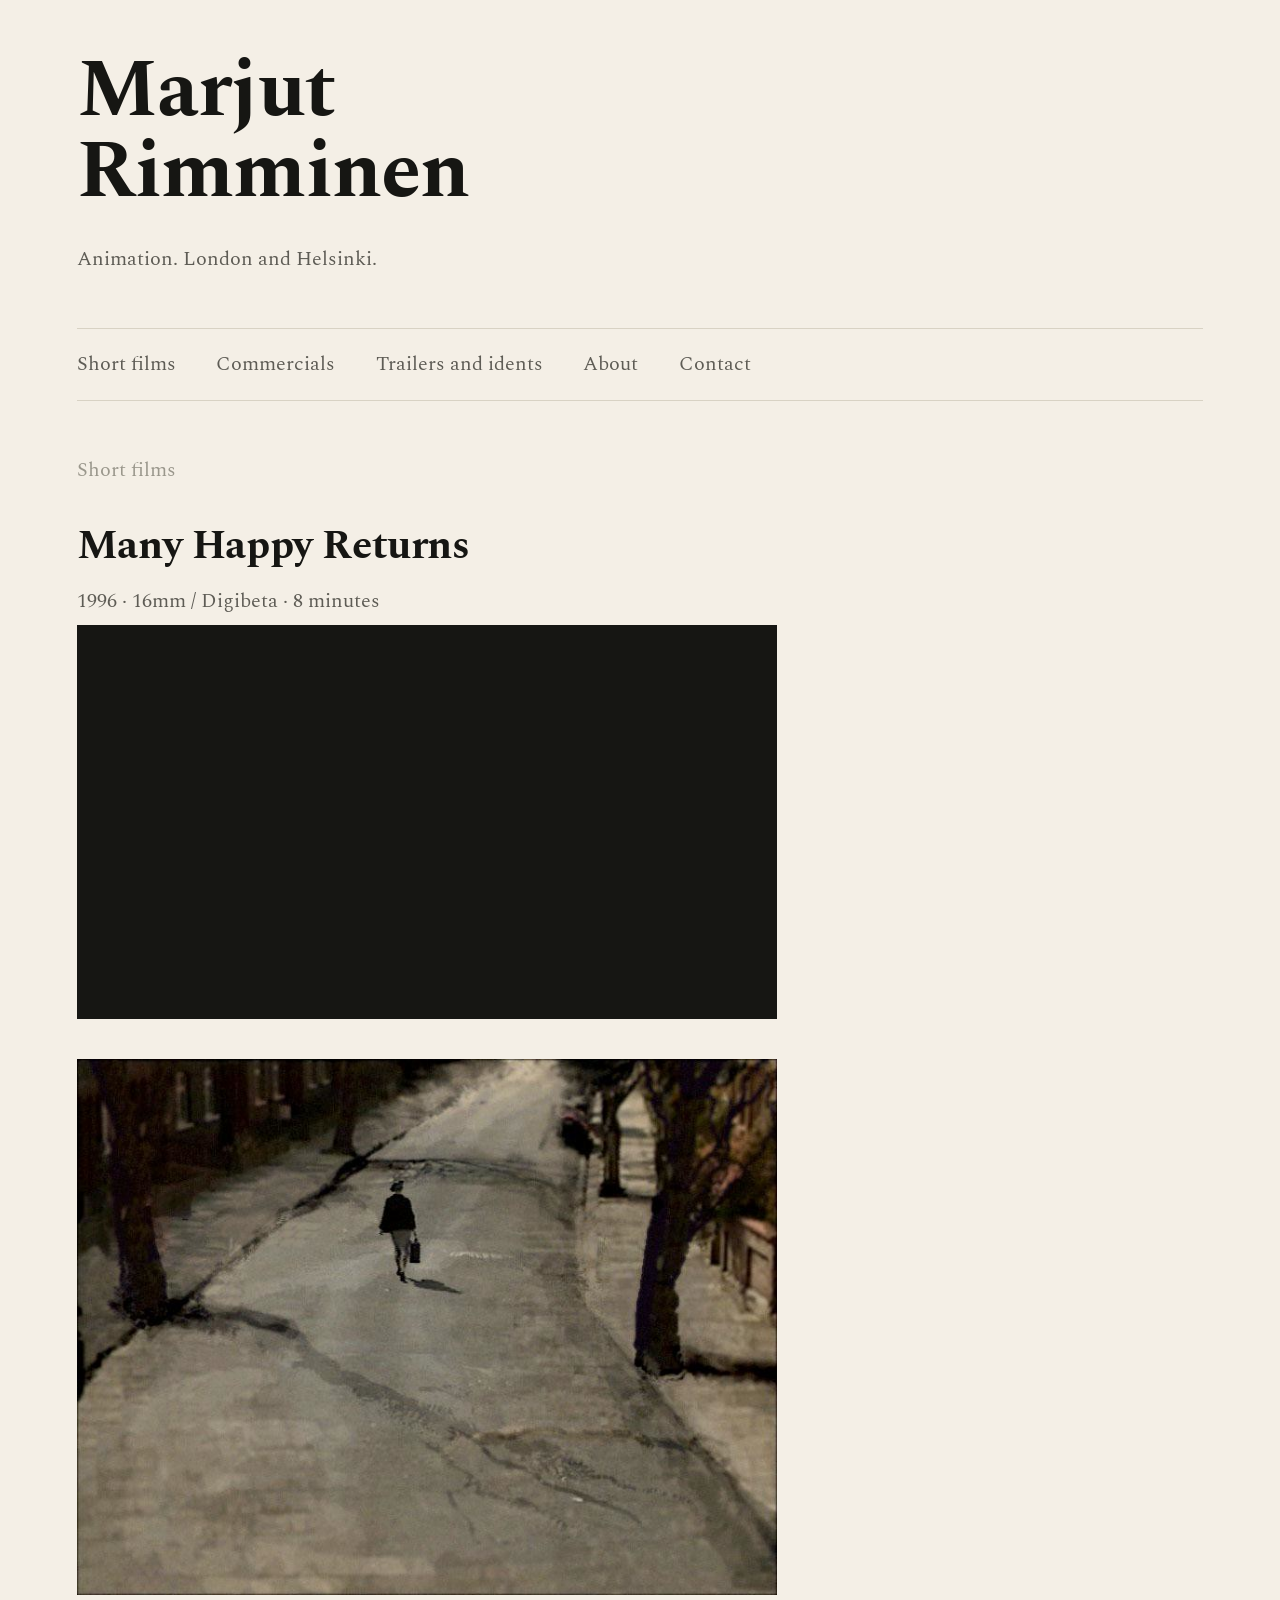
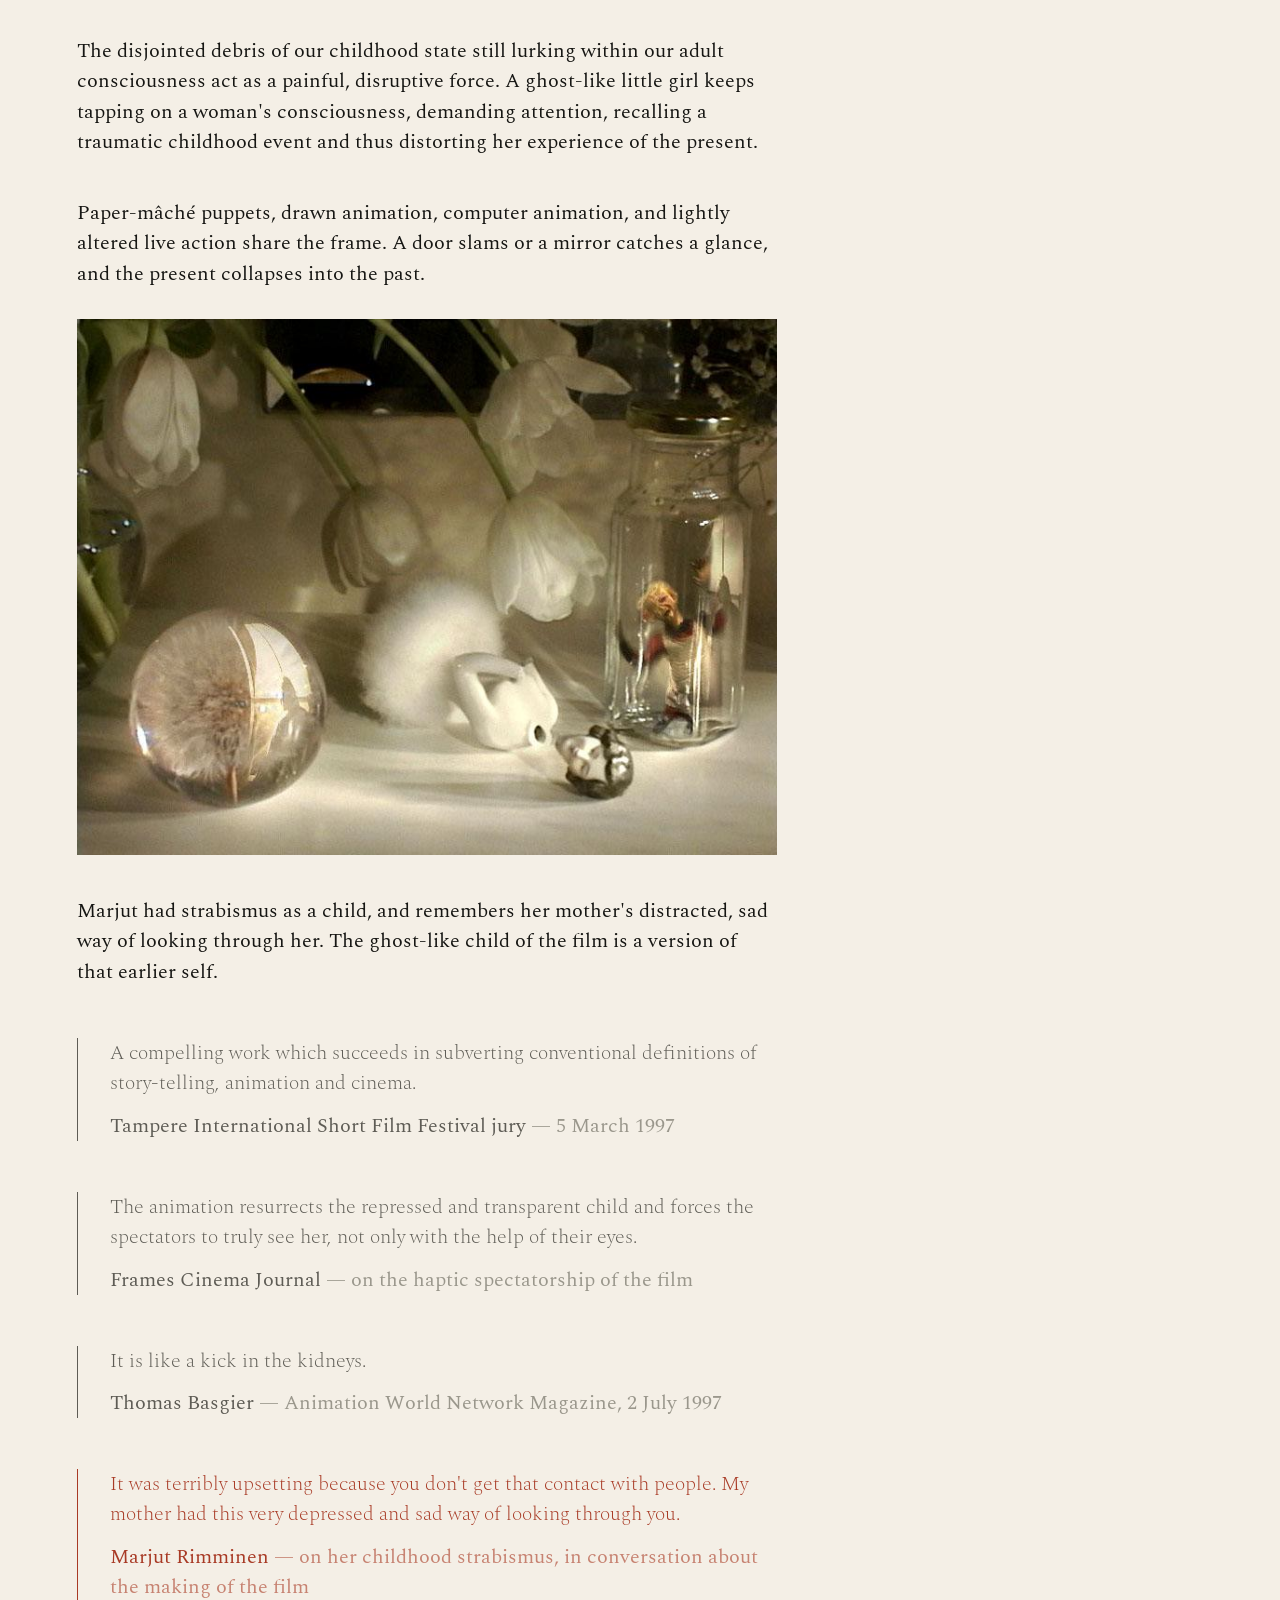
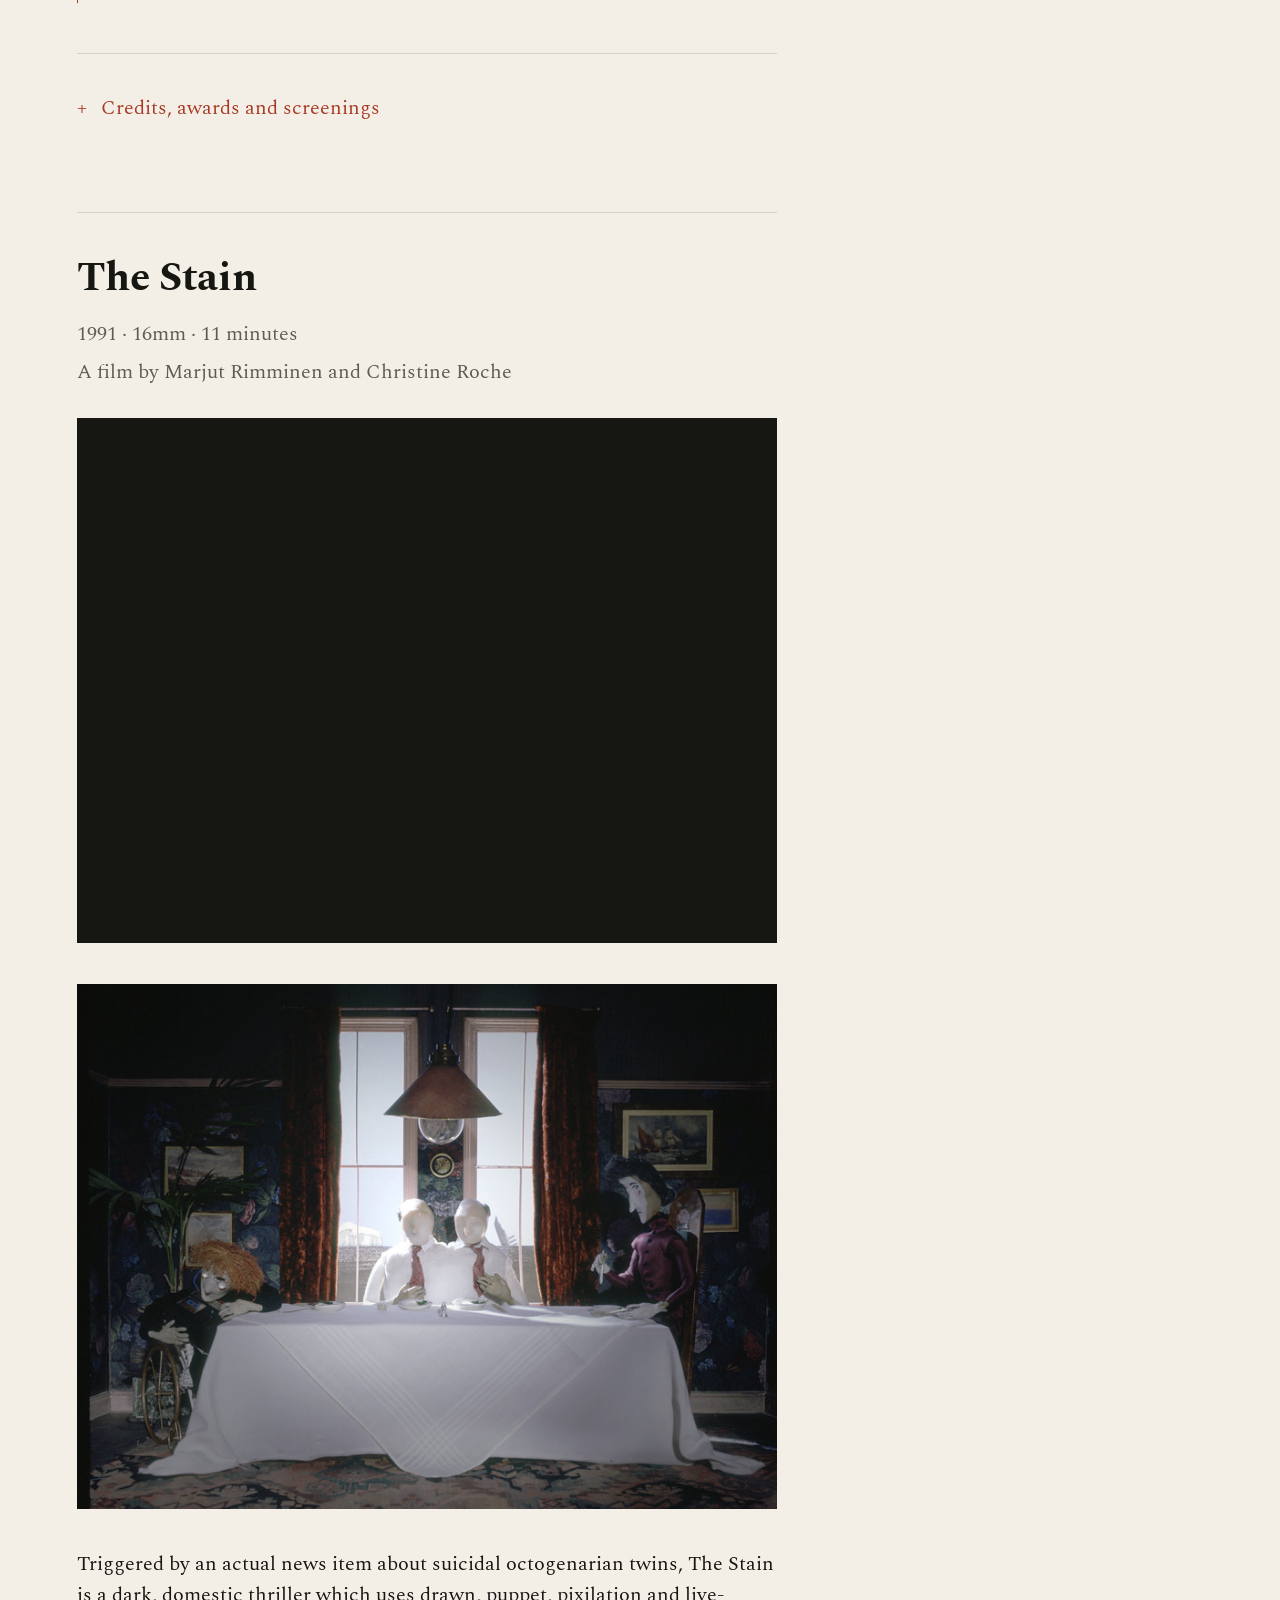
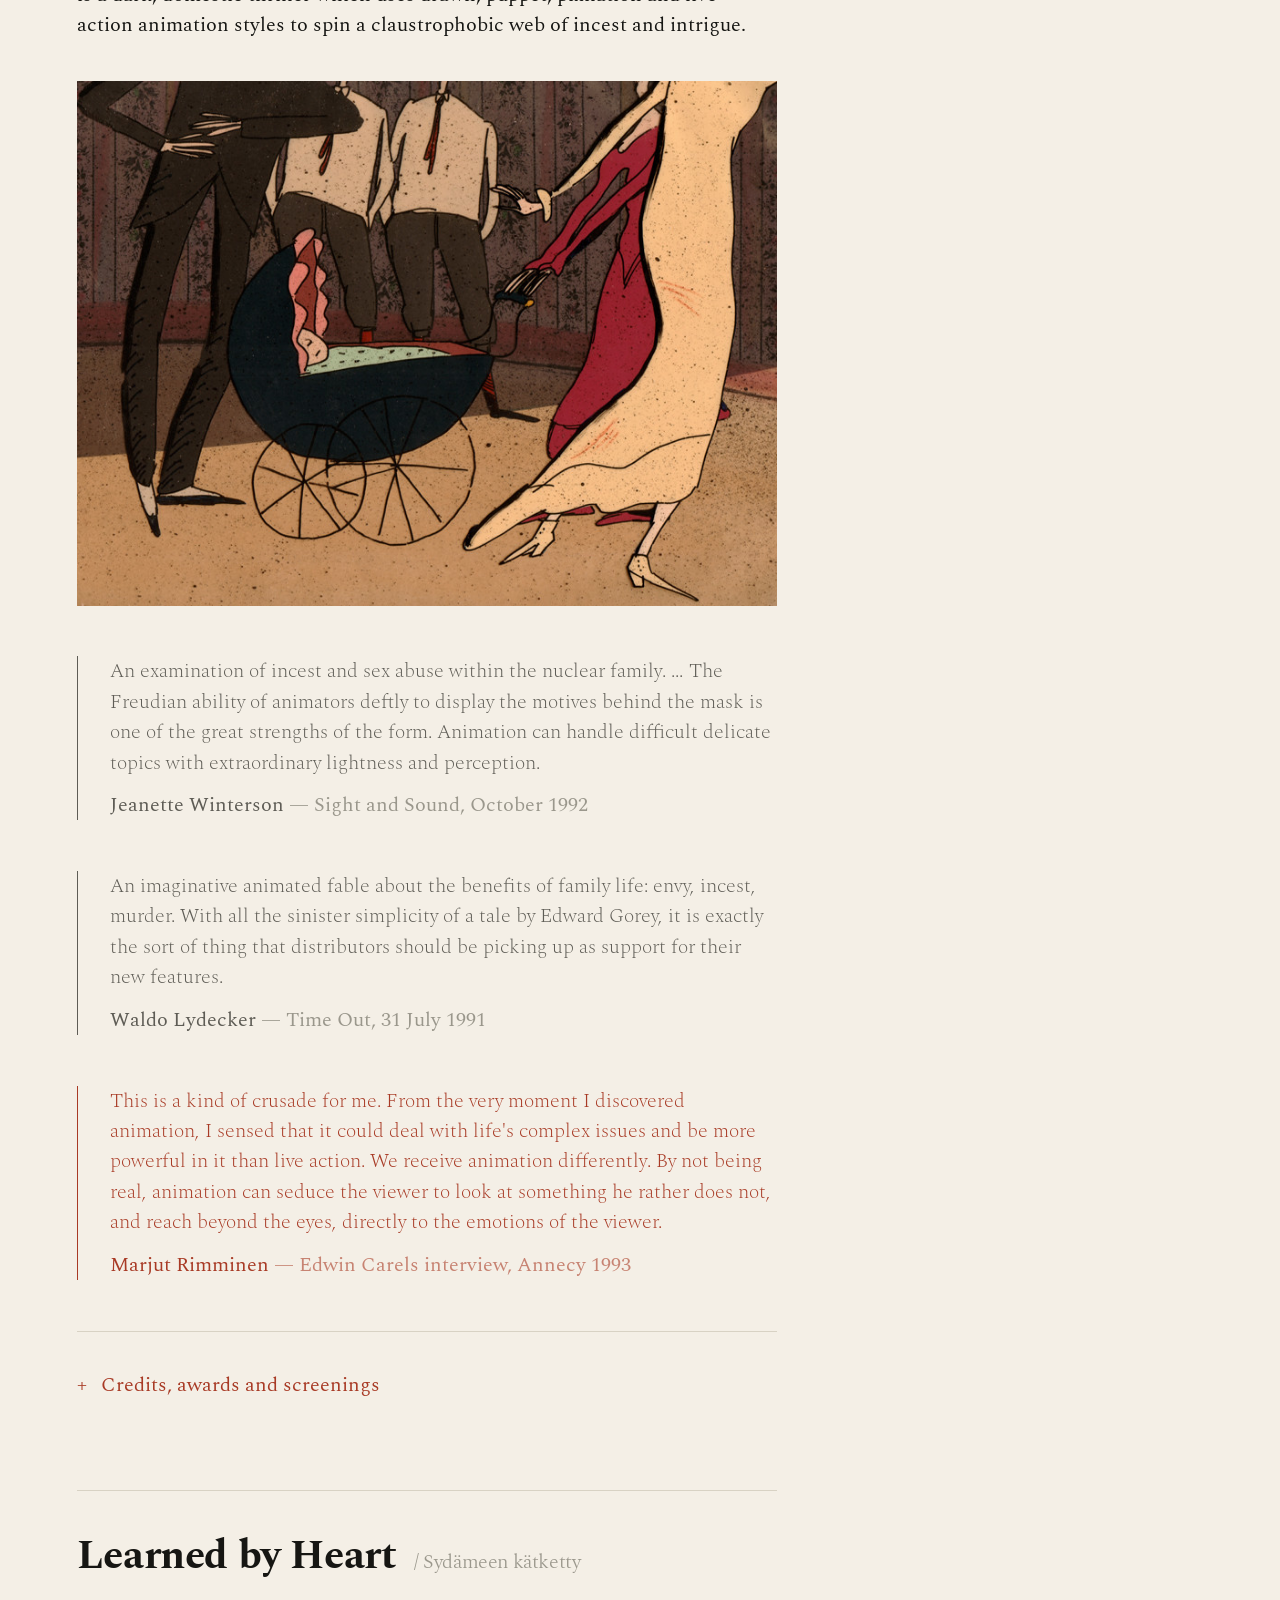
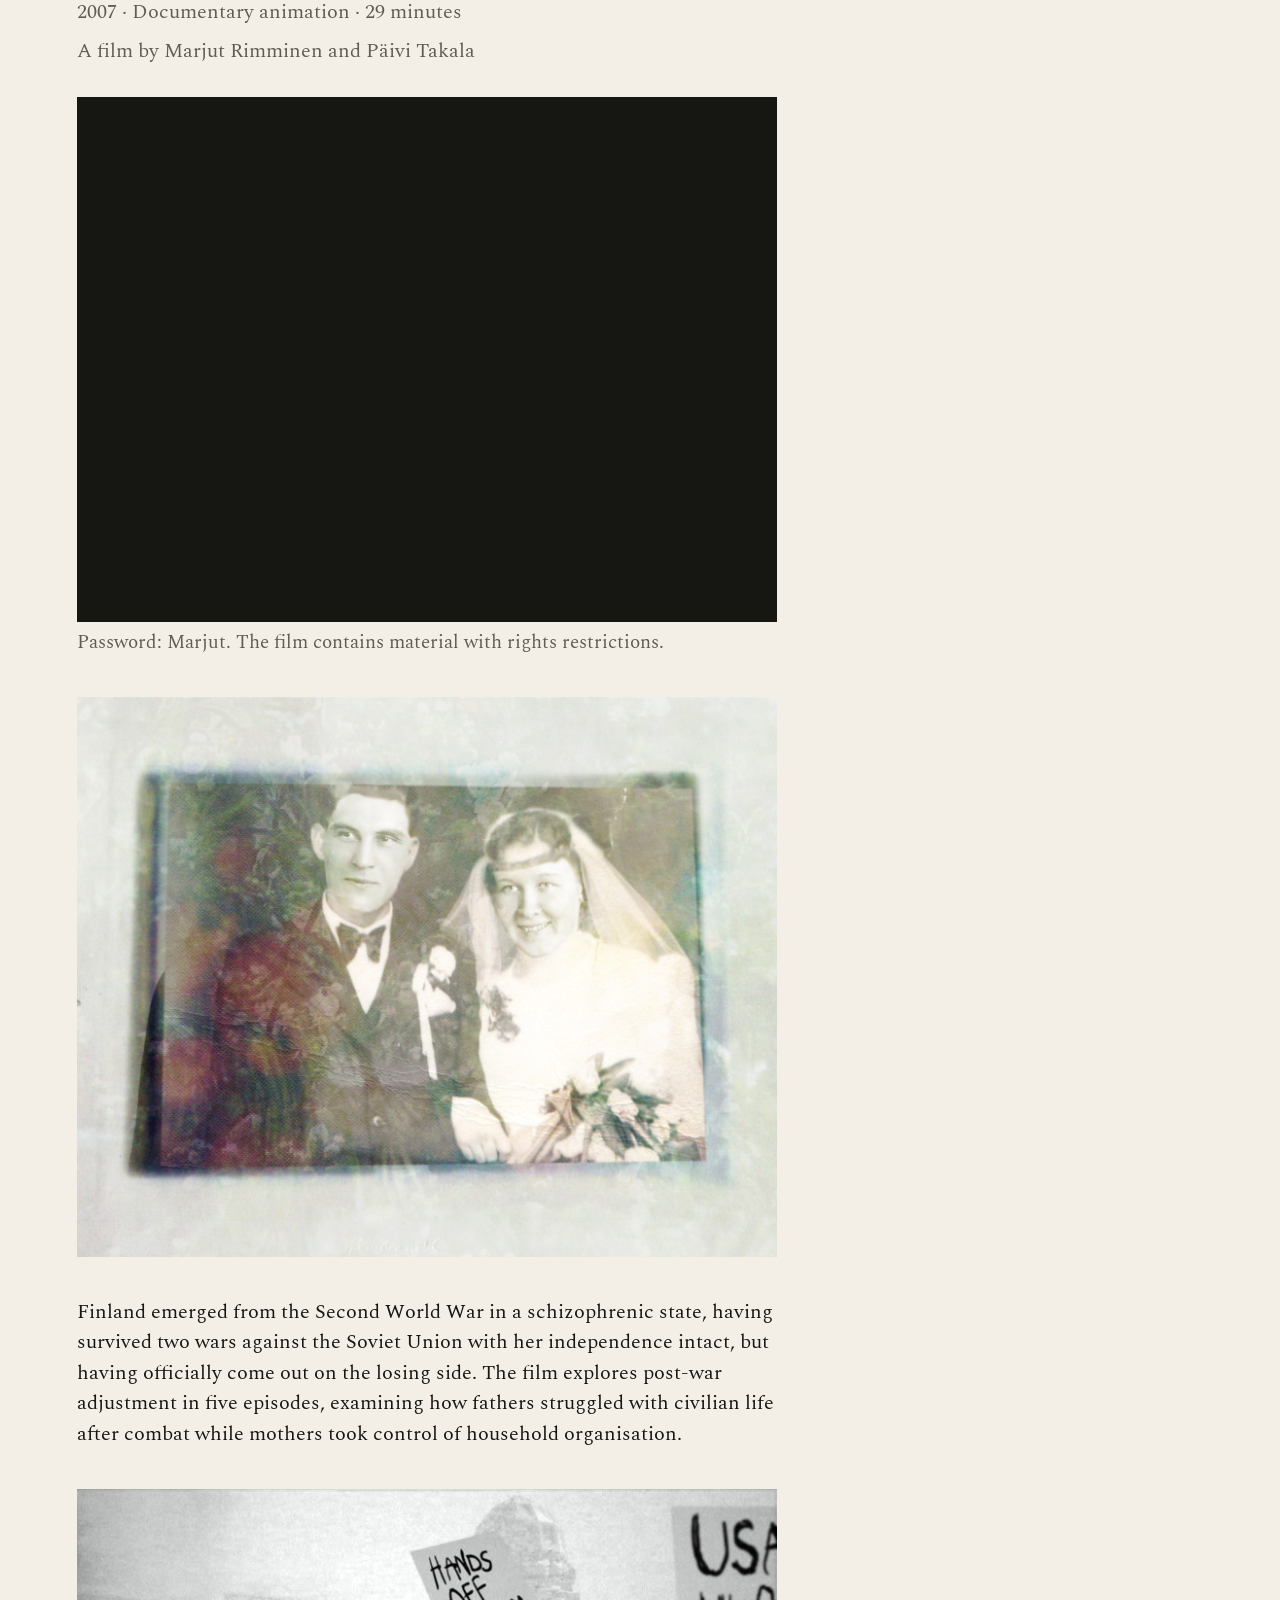
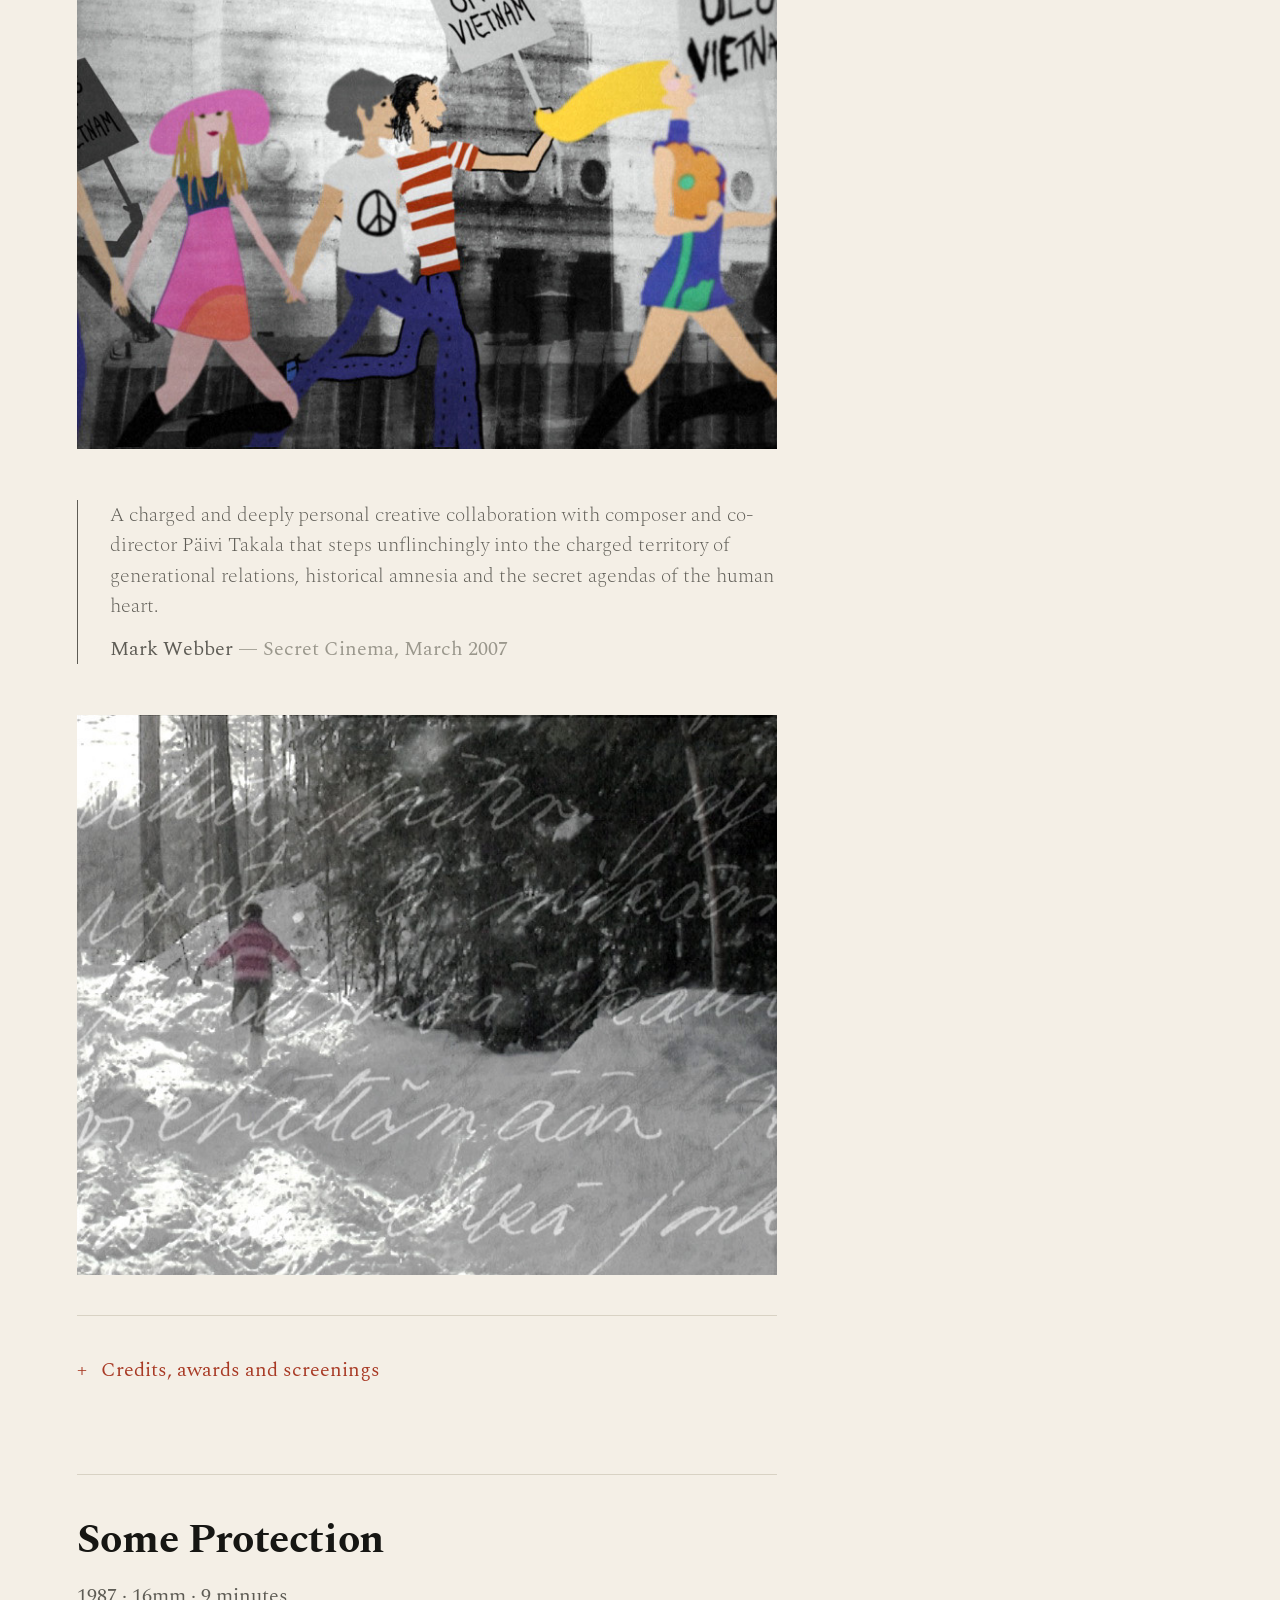
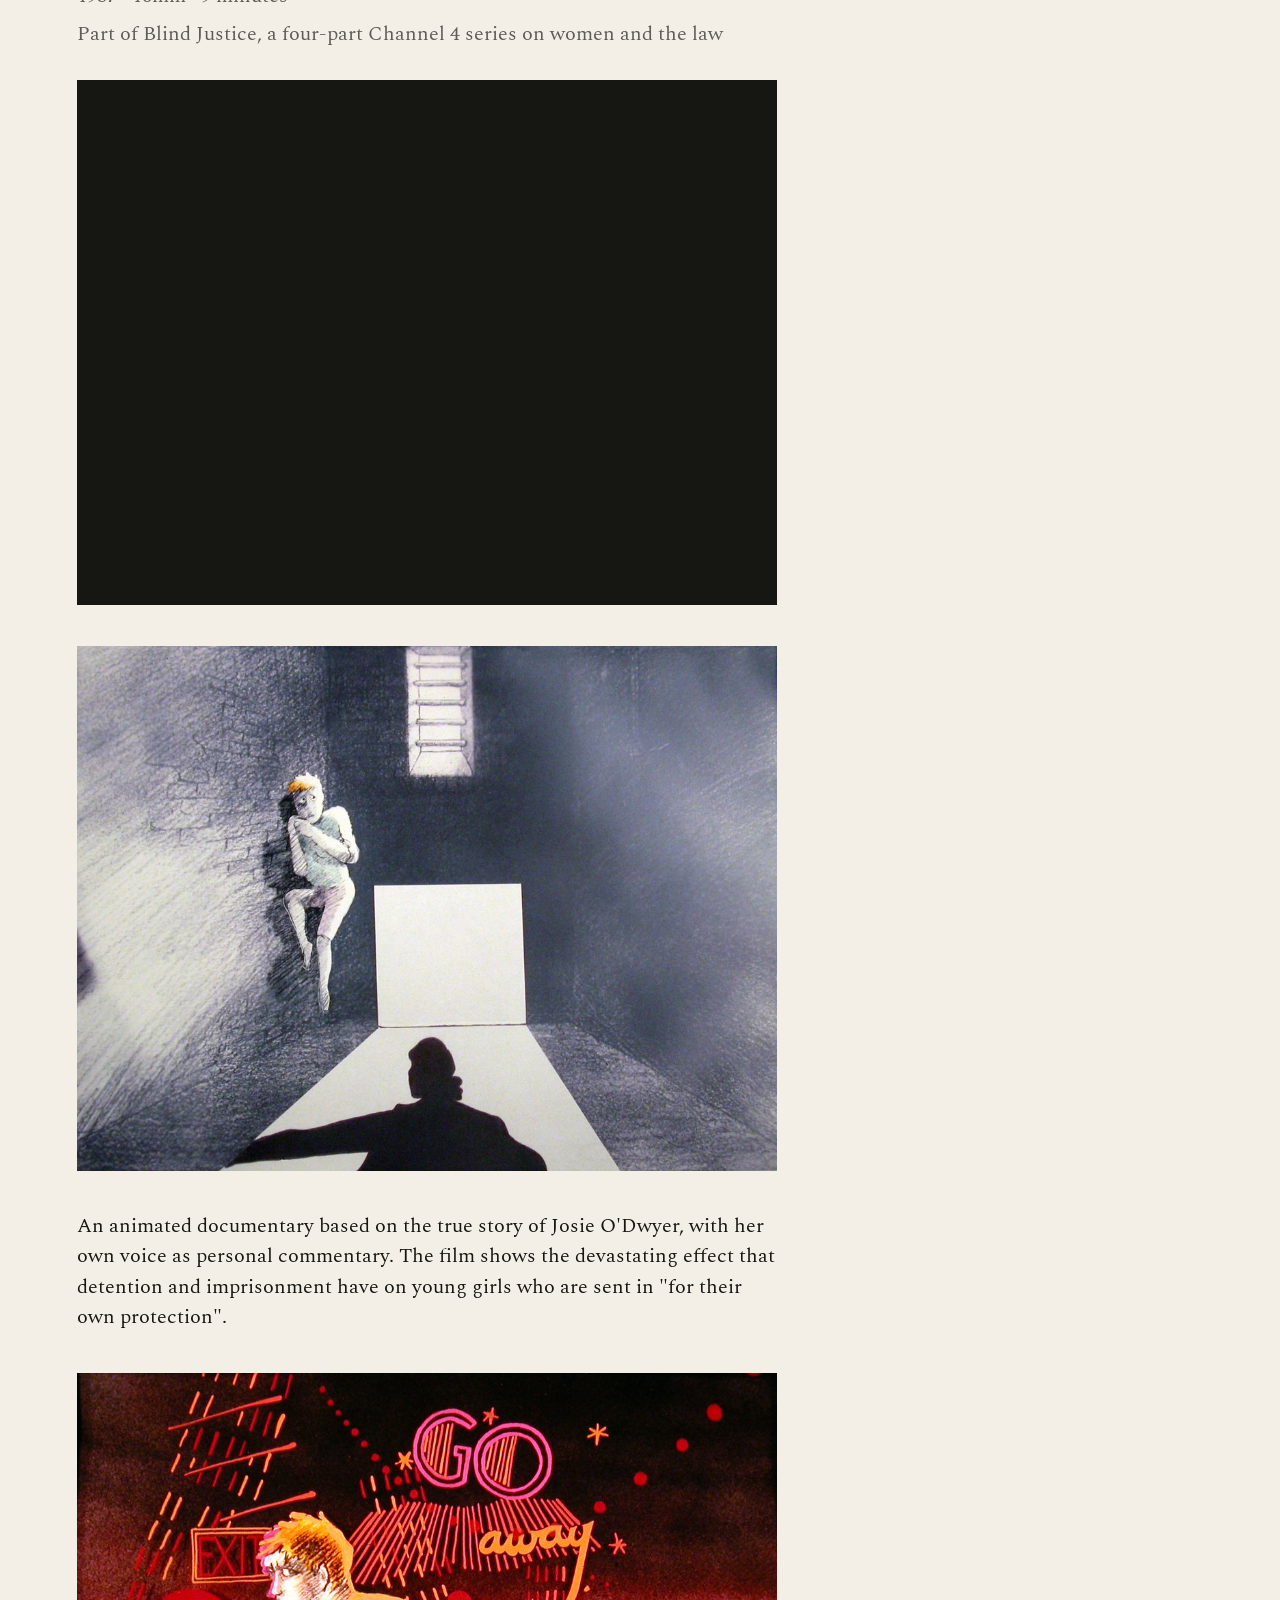
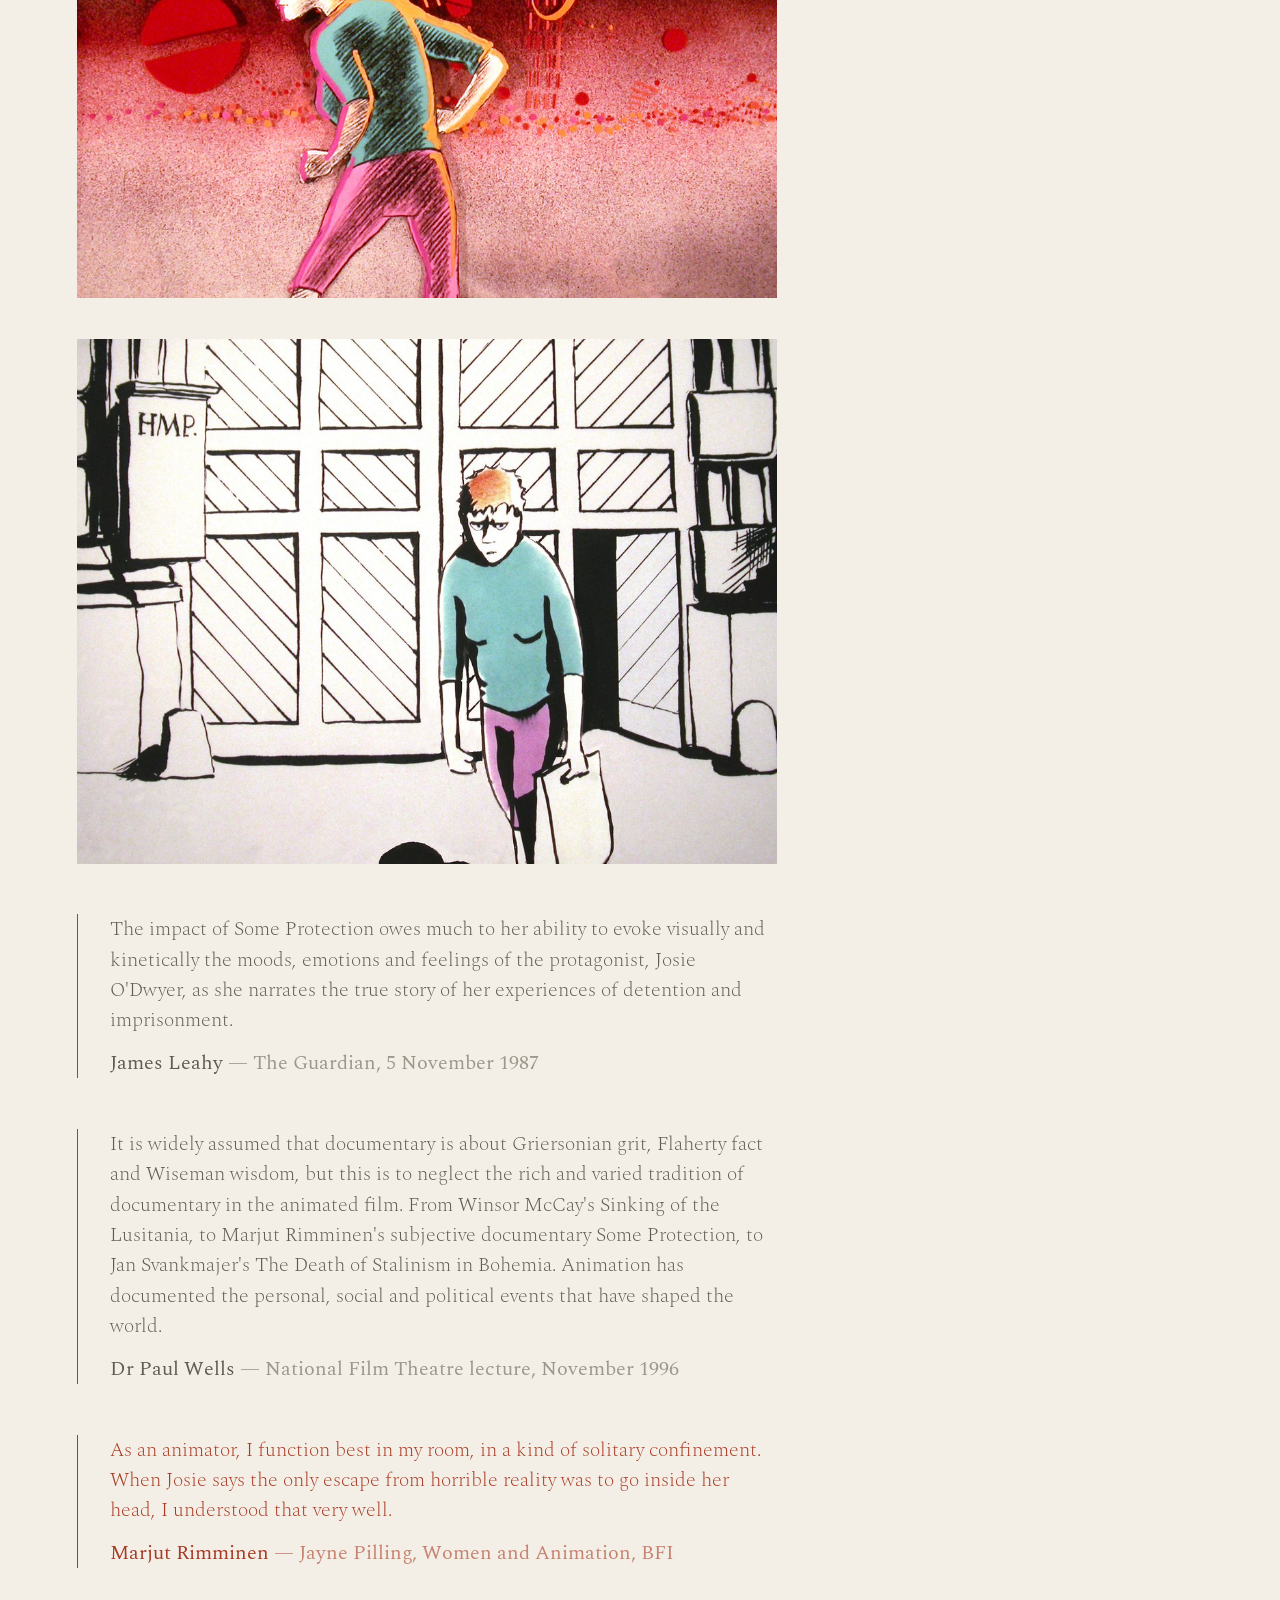
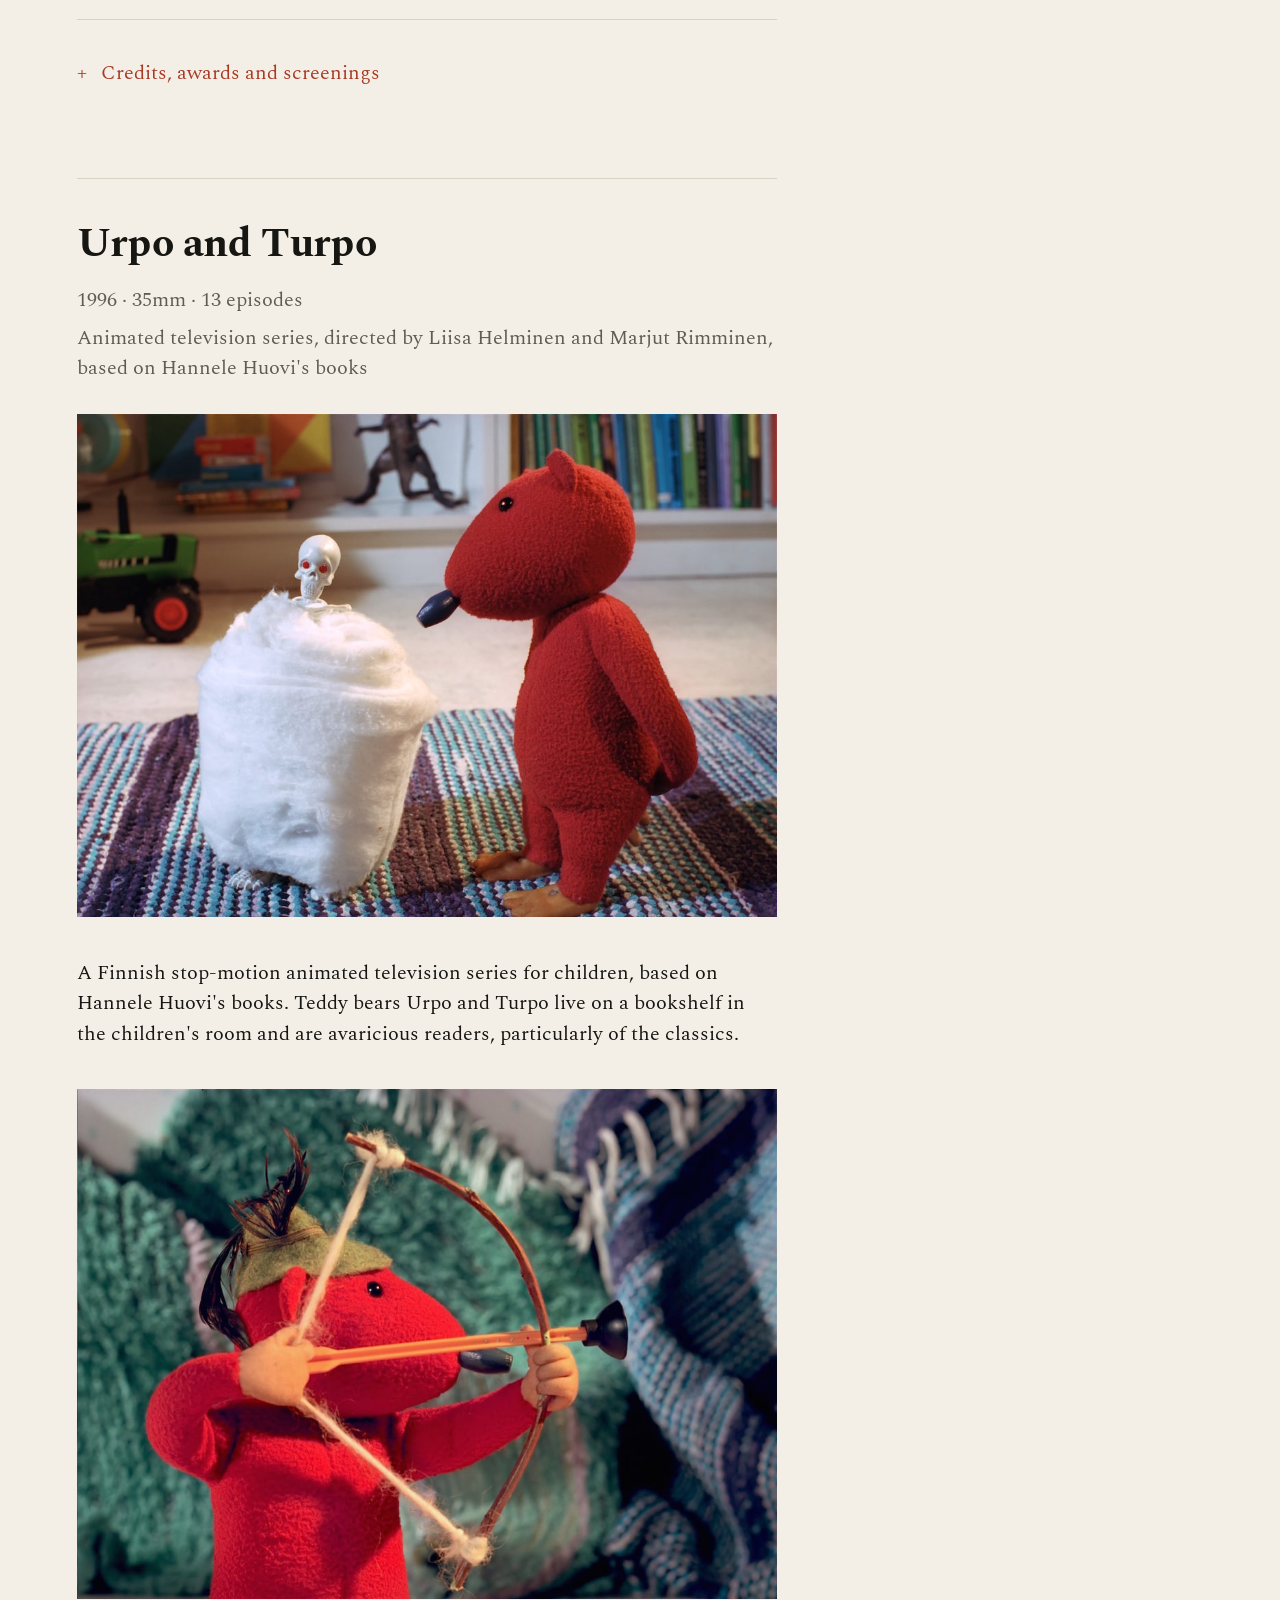
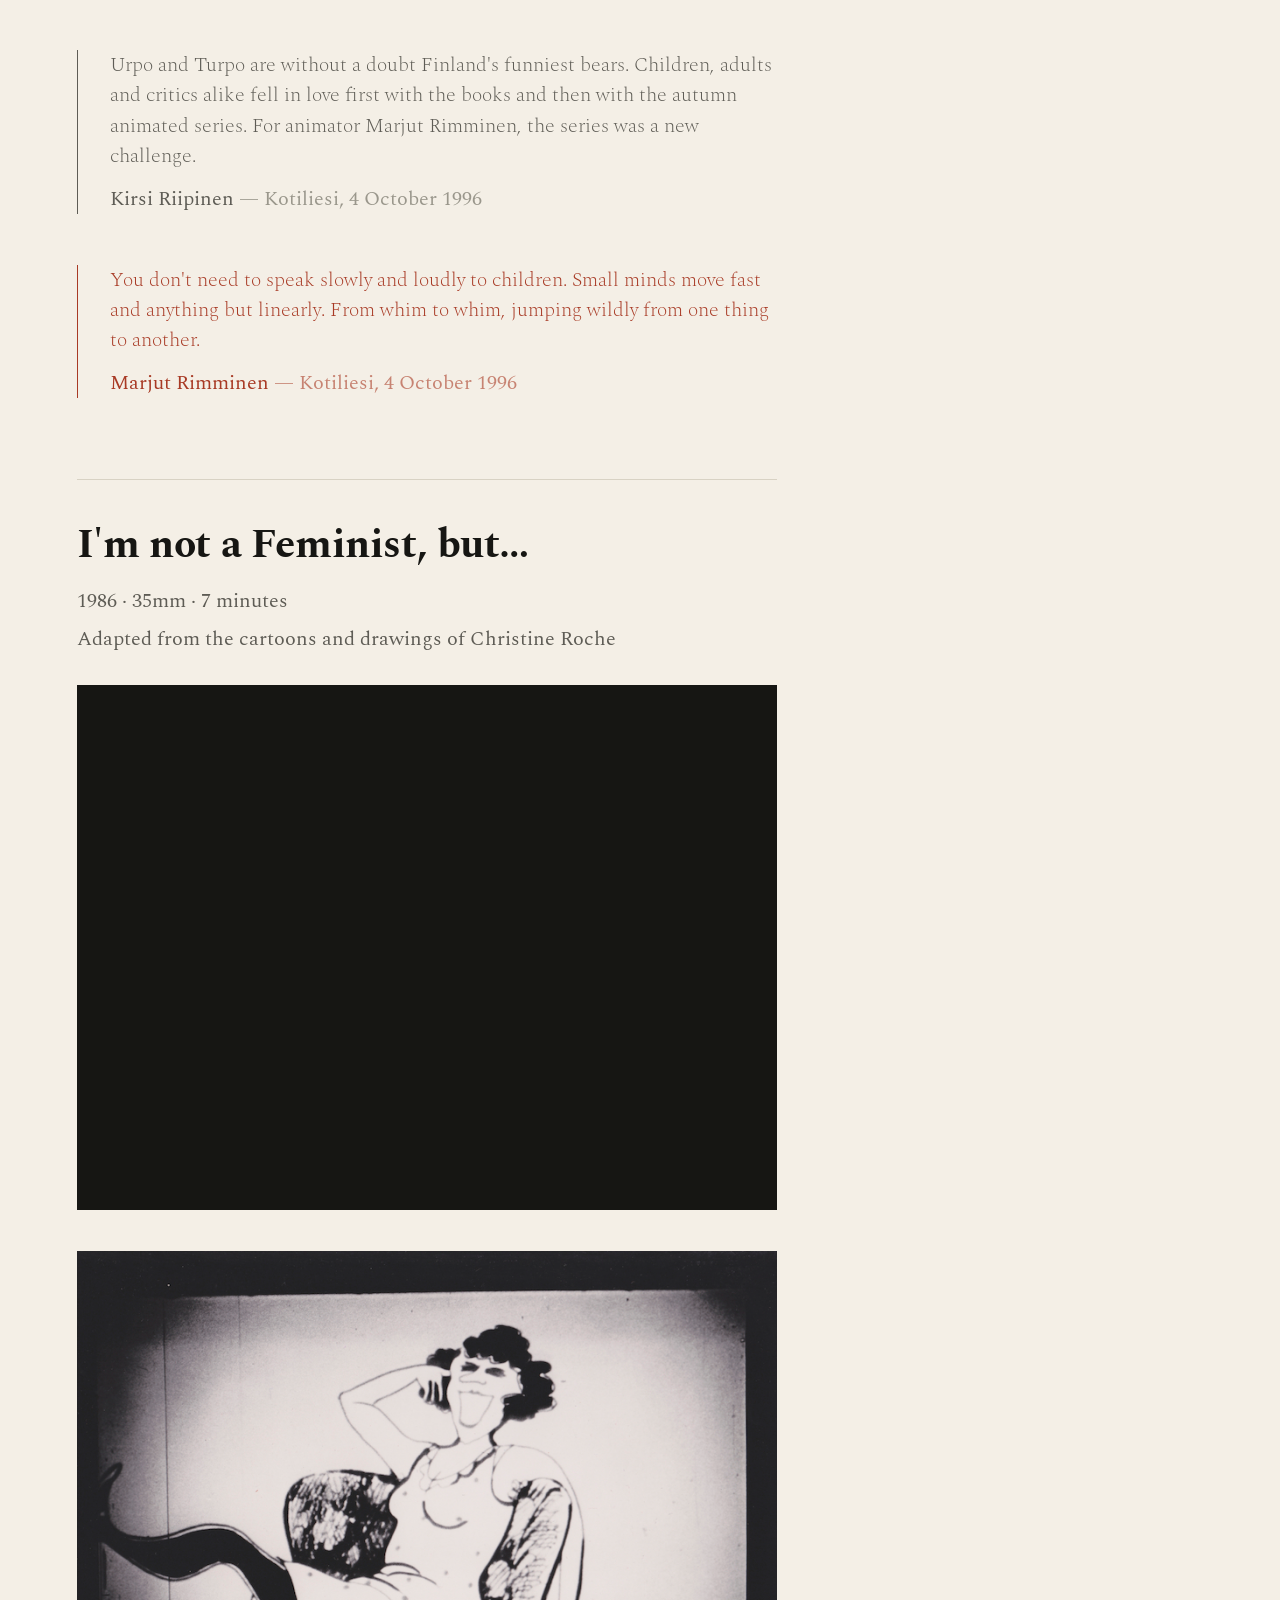
==== commit 9a1f9625: "LbH password note: anonymous industry phrasing for rights restrictions 'The film includes licensed a" ====
--- a/Design/v1/index.html
+++ b/Design/v1/index.html
@@ -194,7 +194,7 @@
     <figure class="film-video">
       <iframe src="https://player.vimeo.com/video/398306915?dnt=1&byline=0&portrait=0&title=0" loading="lazy" allow="autoplay; fullscreen; picture-in-picture" allowfullscreen title="Learned by Heart on Vimeo"></iframe>
     </figure>
-    <p class="film-video-note">Password: <em>Marjut</em></p>
+    <p class="film-video-note">Password: <em>Marjut</em>. The film contains material with rights restrictions.</p>
     <figure class="film-image"><img src="images/learned-by-heart/Learned-by-Heart-1_01.jpg" alt="Still from Learned by Heart — vintage wedding photograph" loading="lazy"></figure>
     <p class="lede">Finland emerged from the Second World War in a schizophrenic state, having survived two wars against the Soviet Union with her independence intact, but having officially come out on the losing side. The film explores post-war adjustment in five episodes, examining how fathers struggled with civilian life after combat while mothers took control of household organisation.</p>
     <figure class="film-image"><img src="images/learned-by-heart/Learned-by-Heart-4-31.jpg" alt="Still from Learned by Heart — anti-Vietnam protest" loading="lazy"></figure>
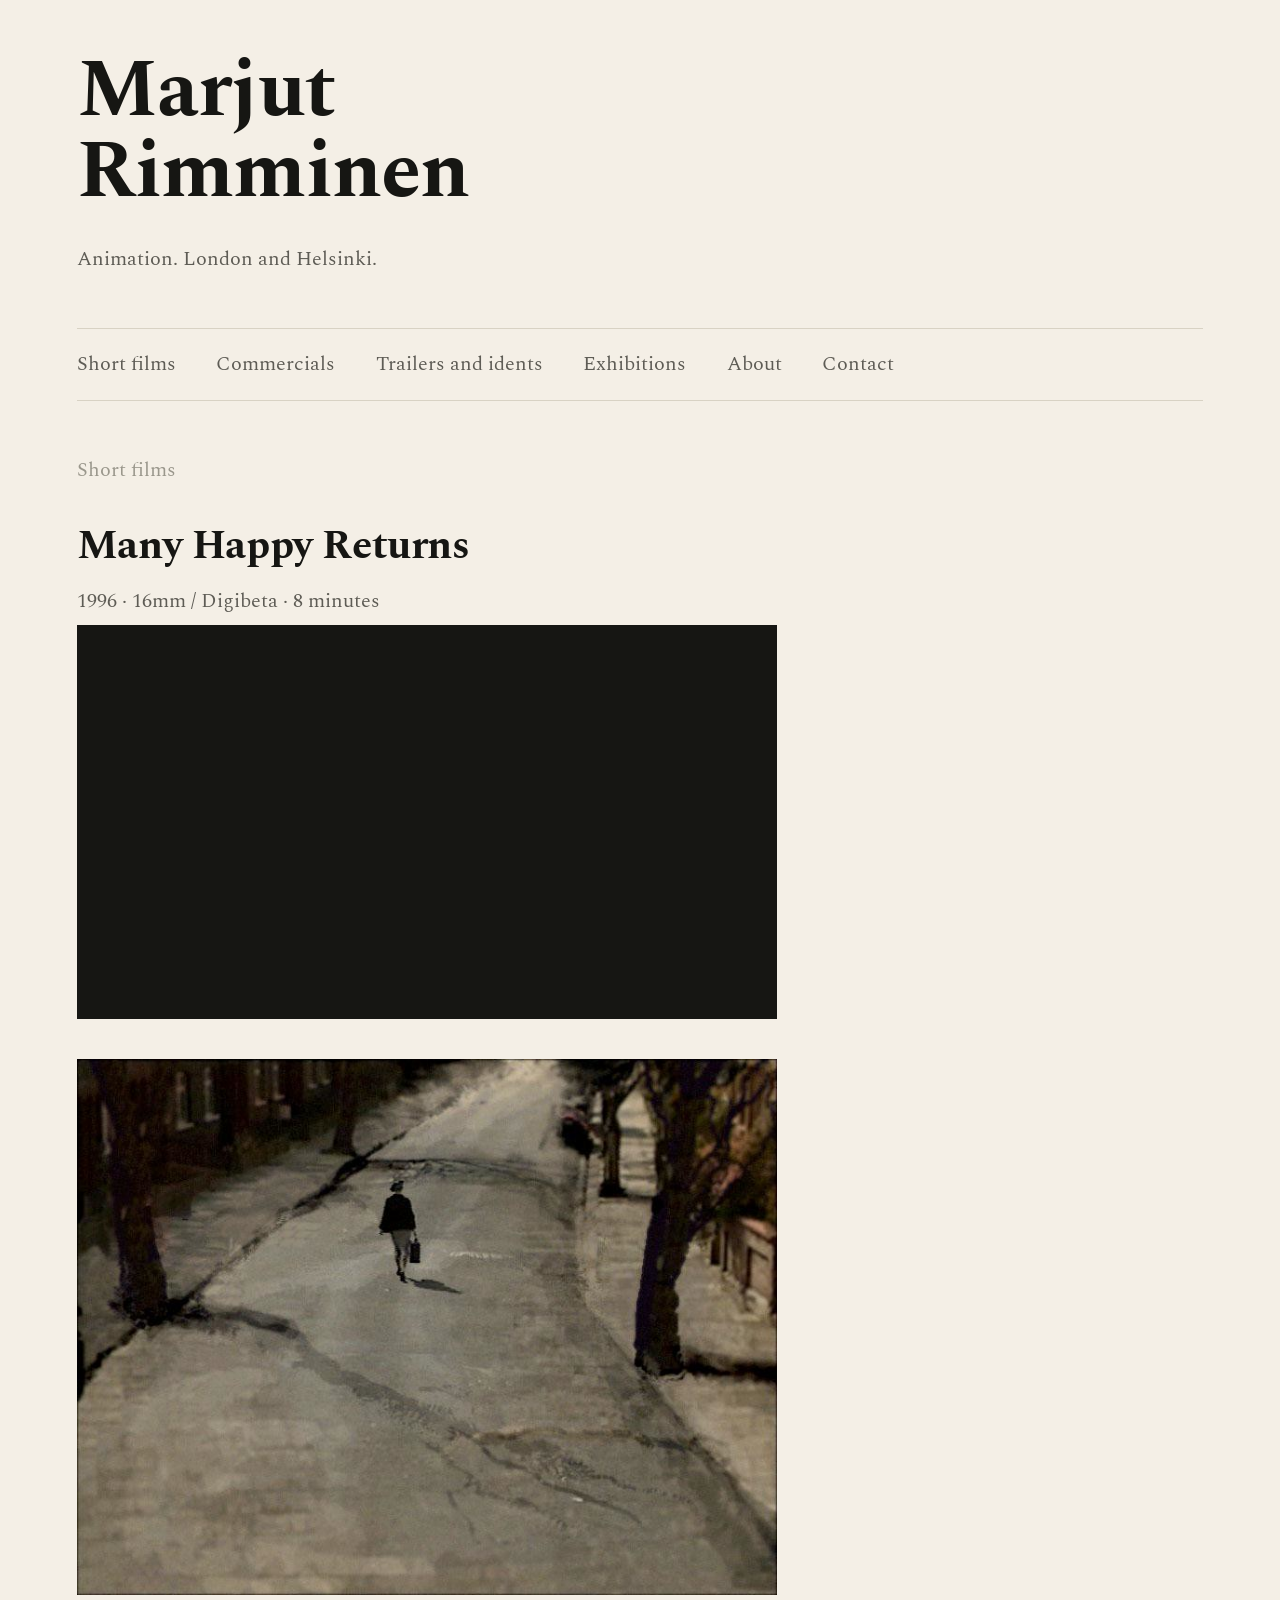
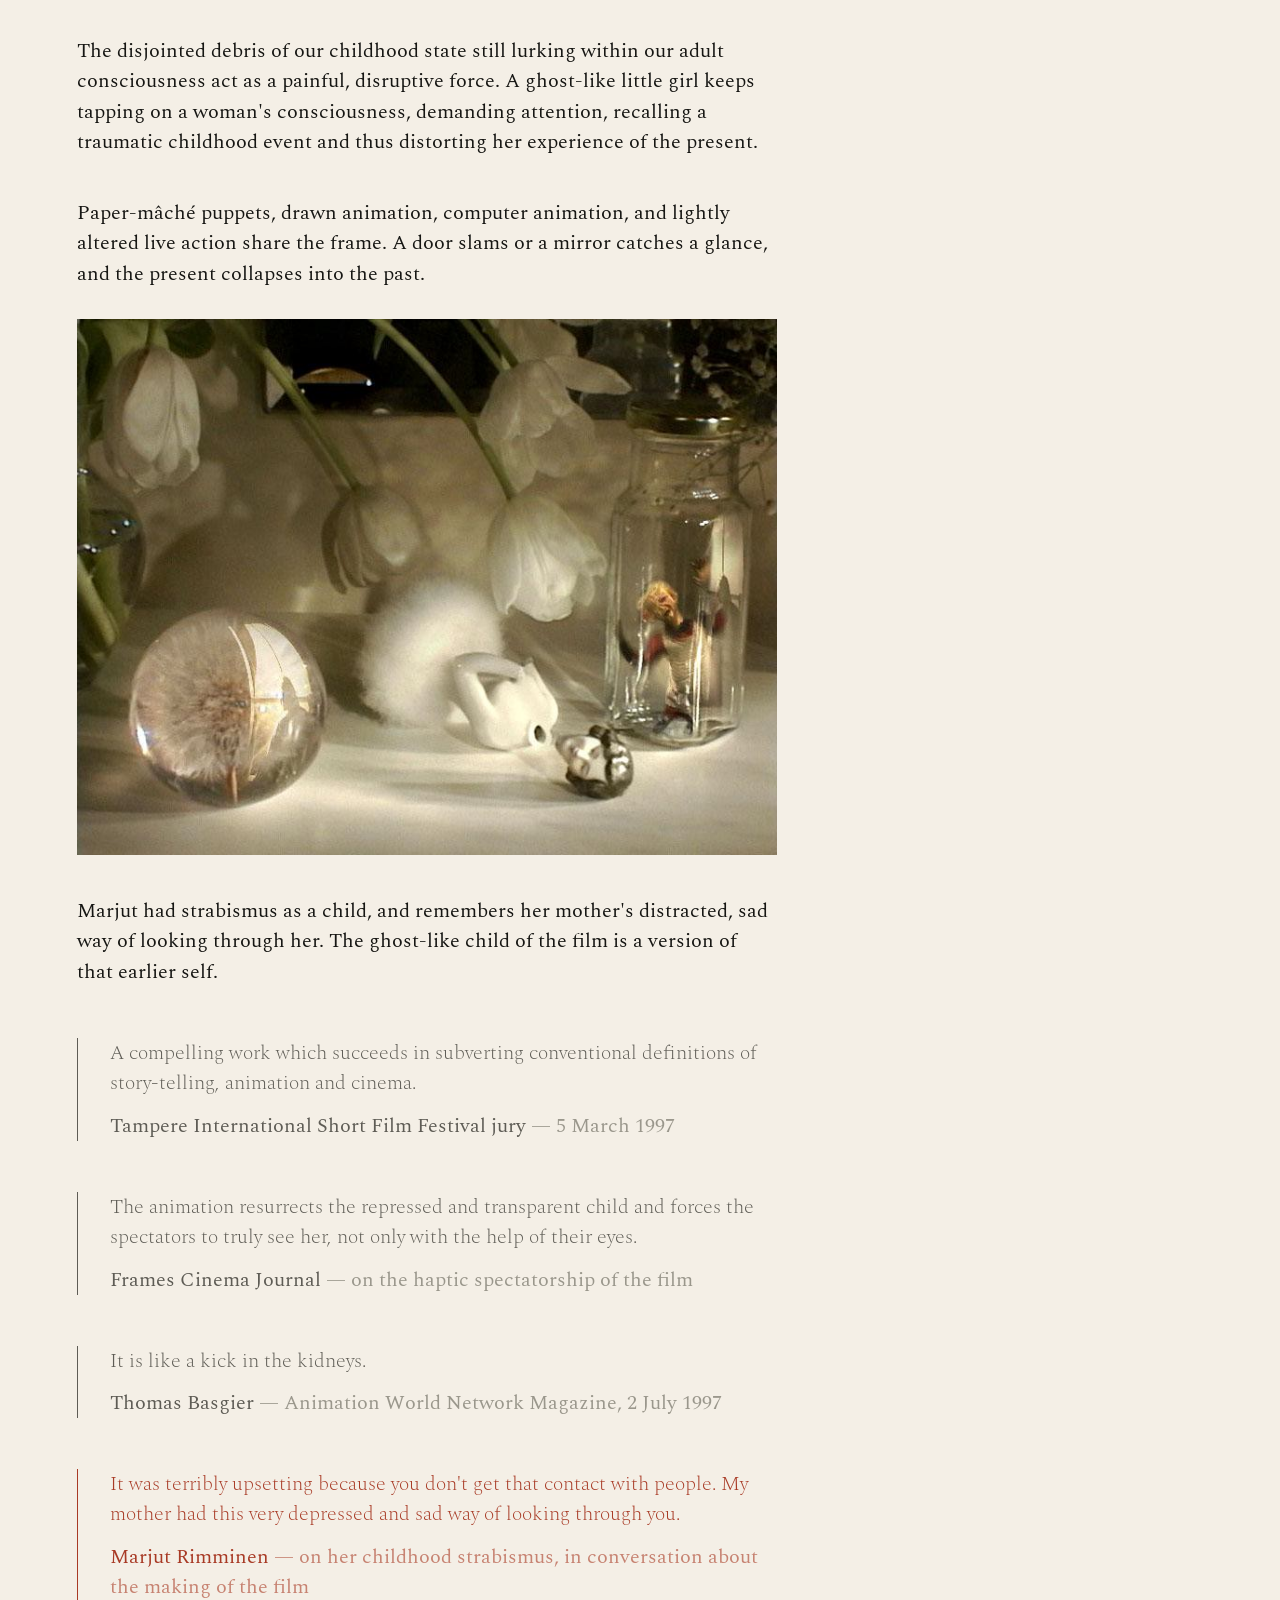
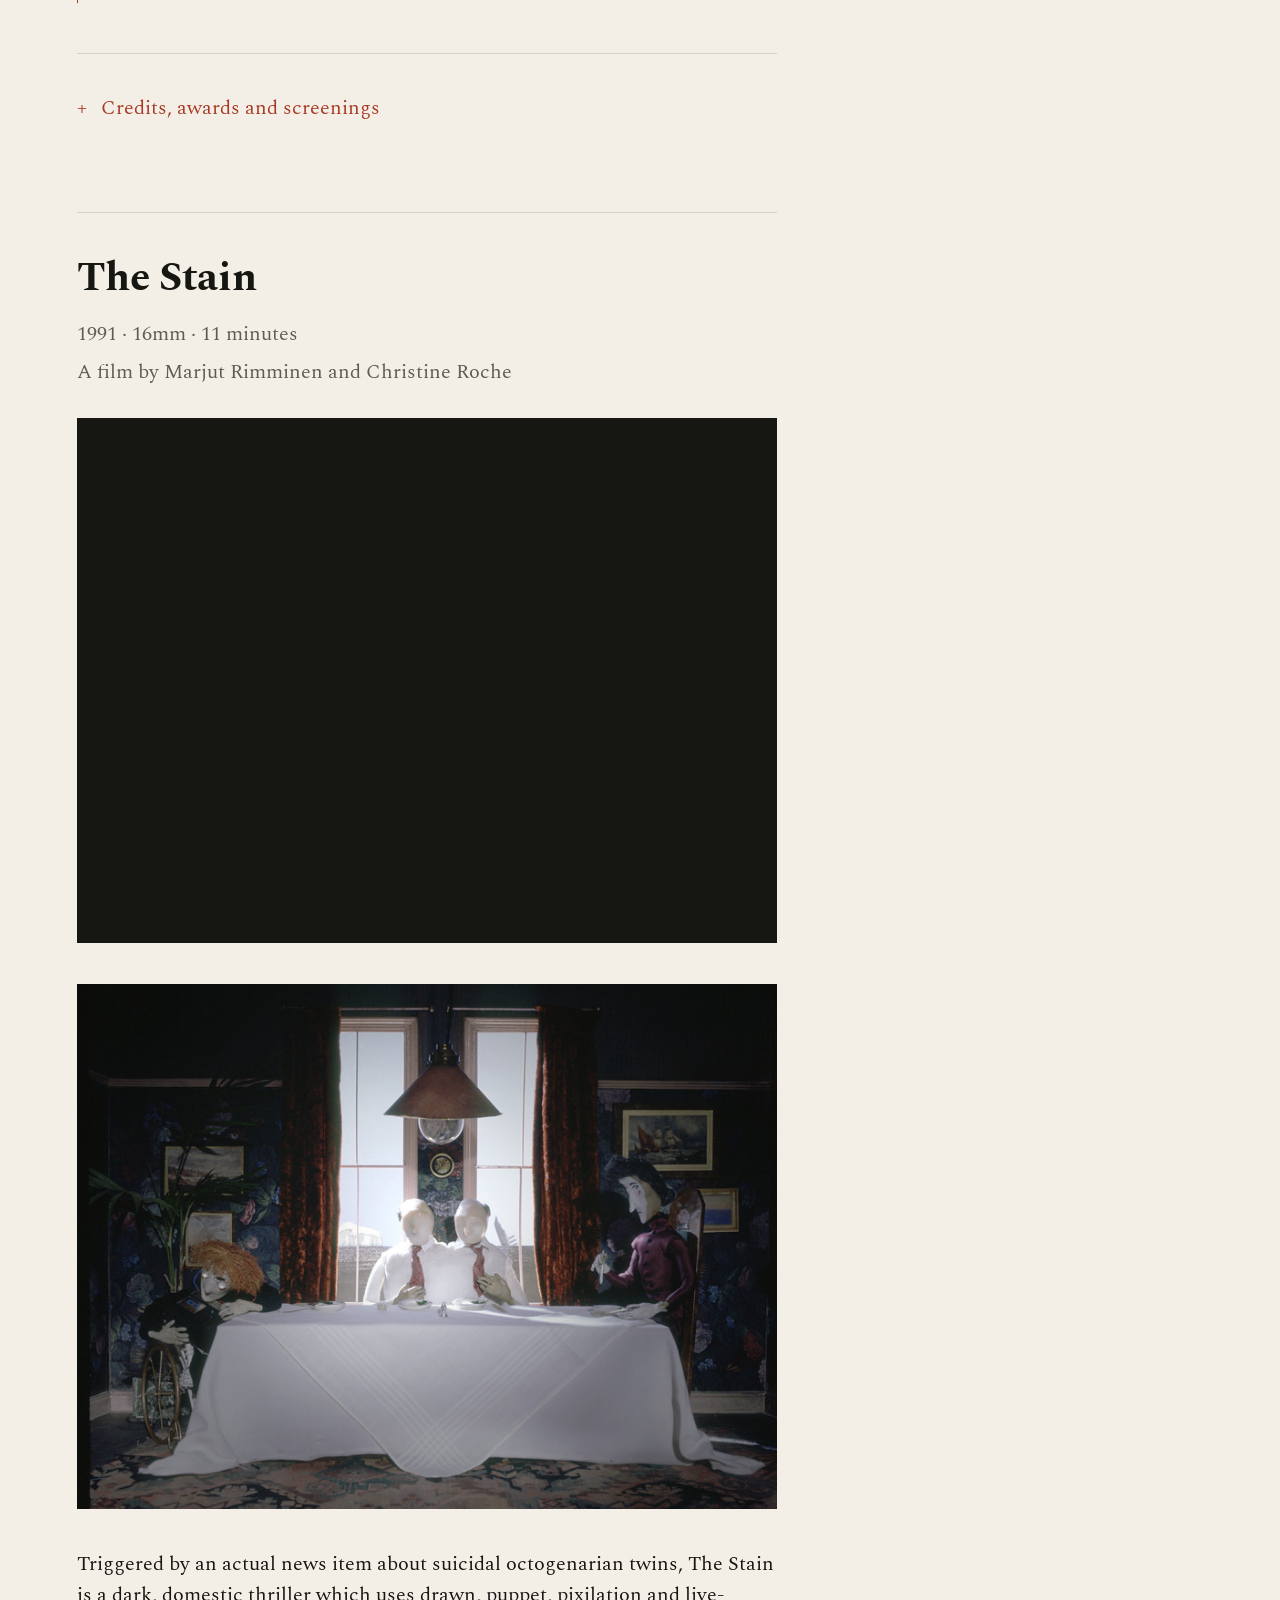
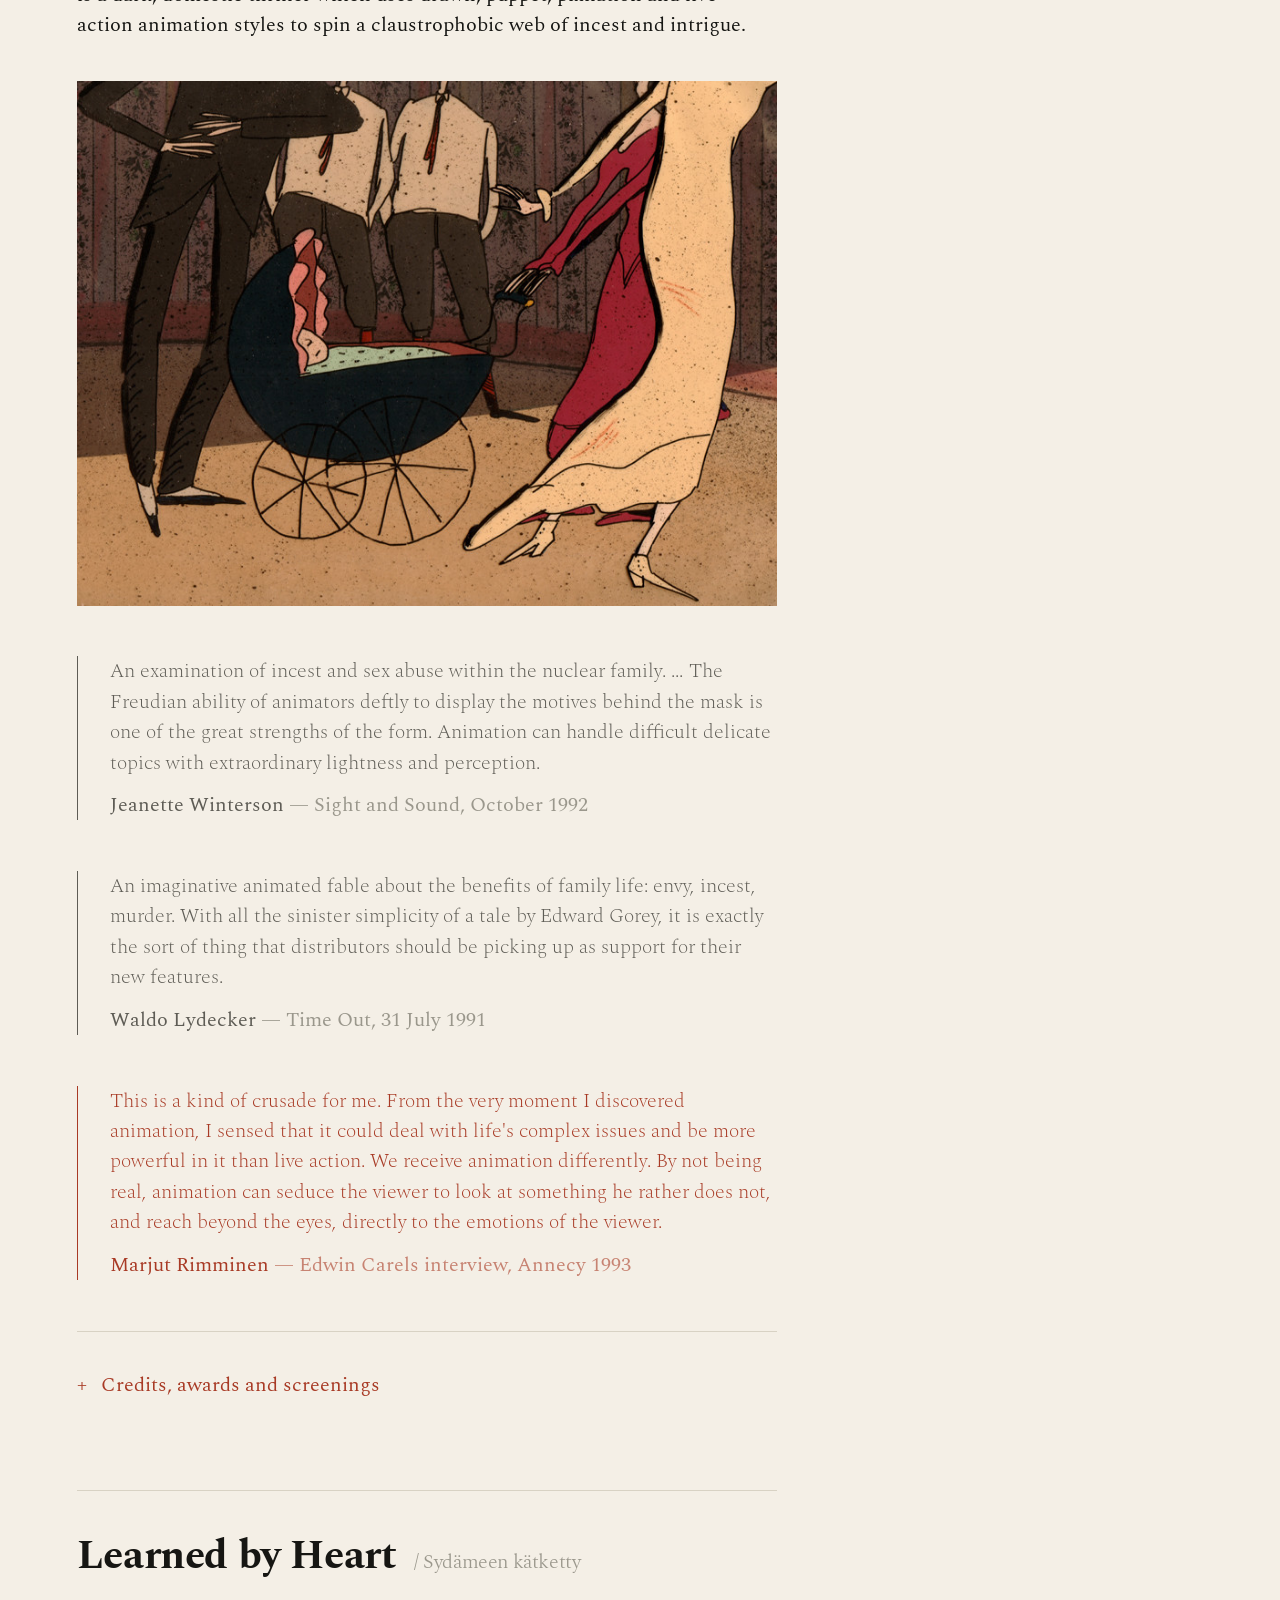
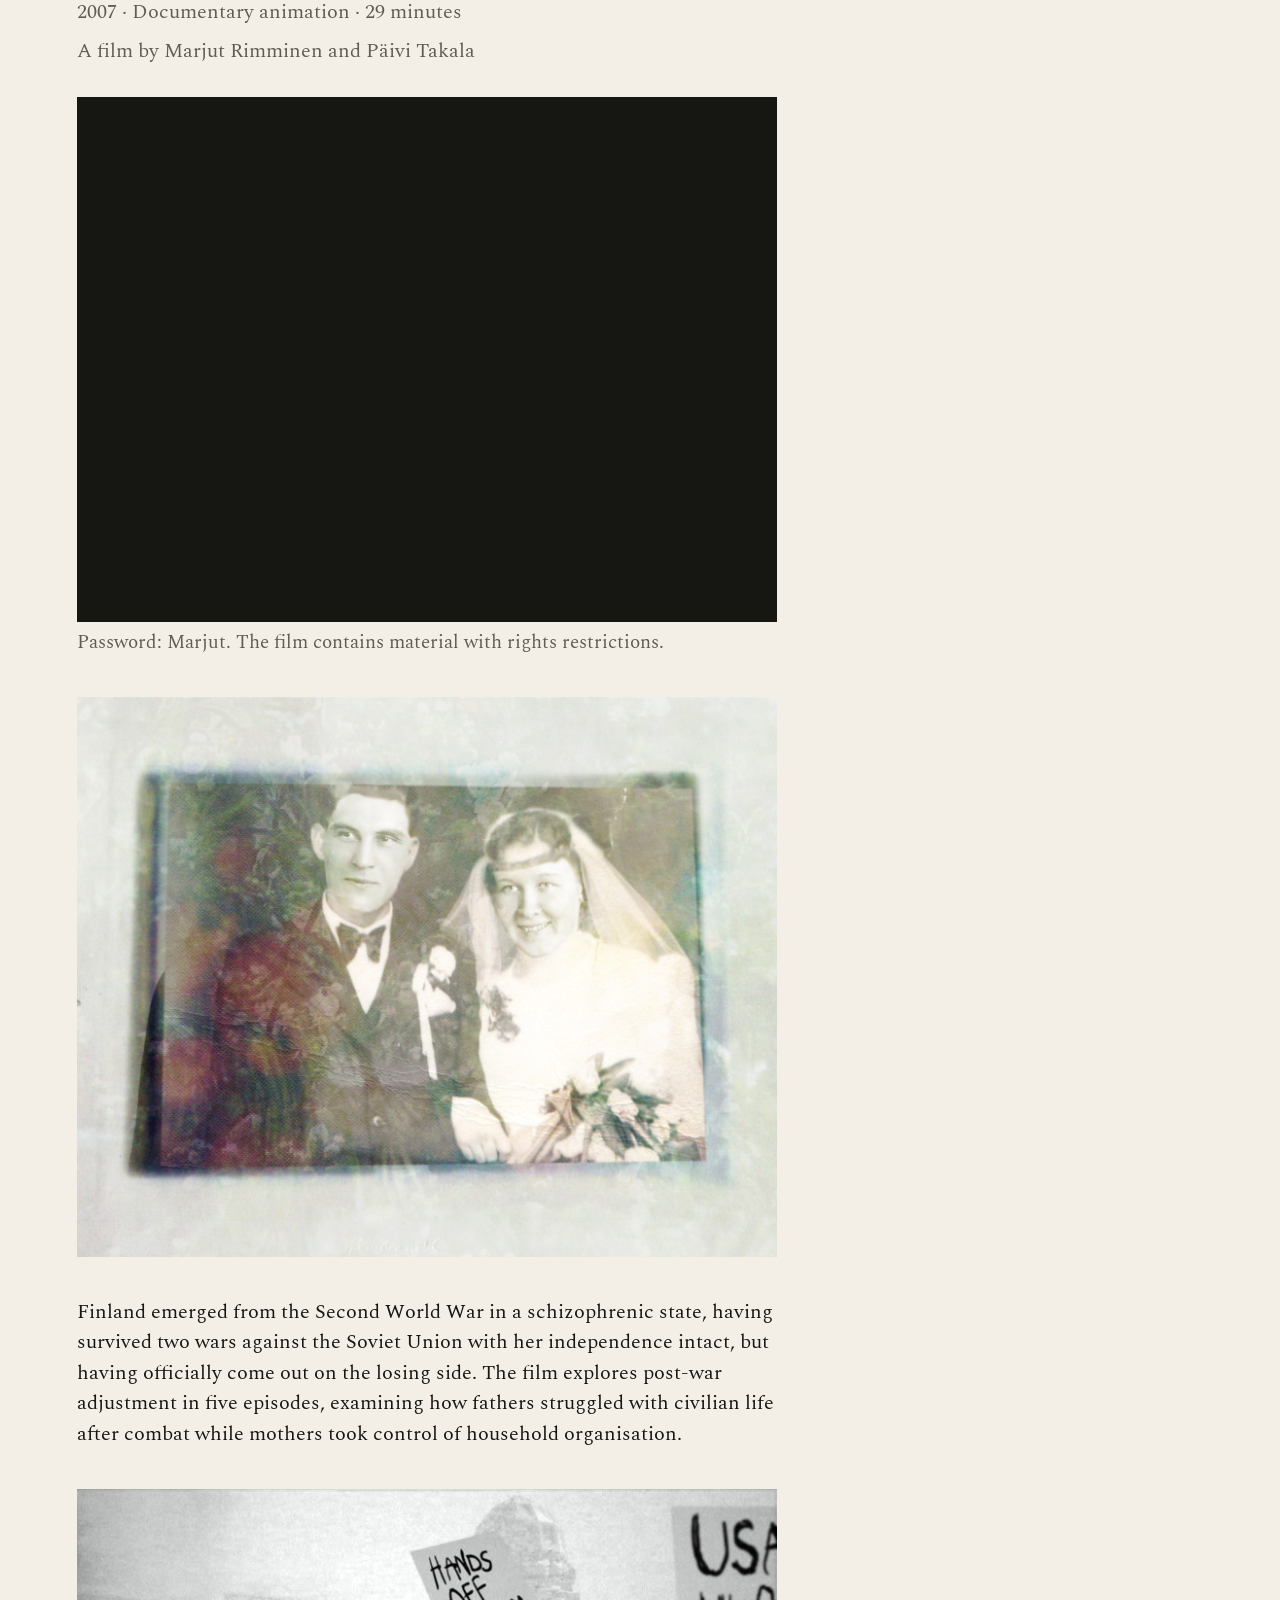
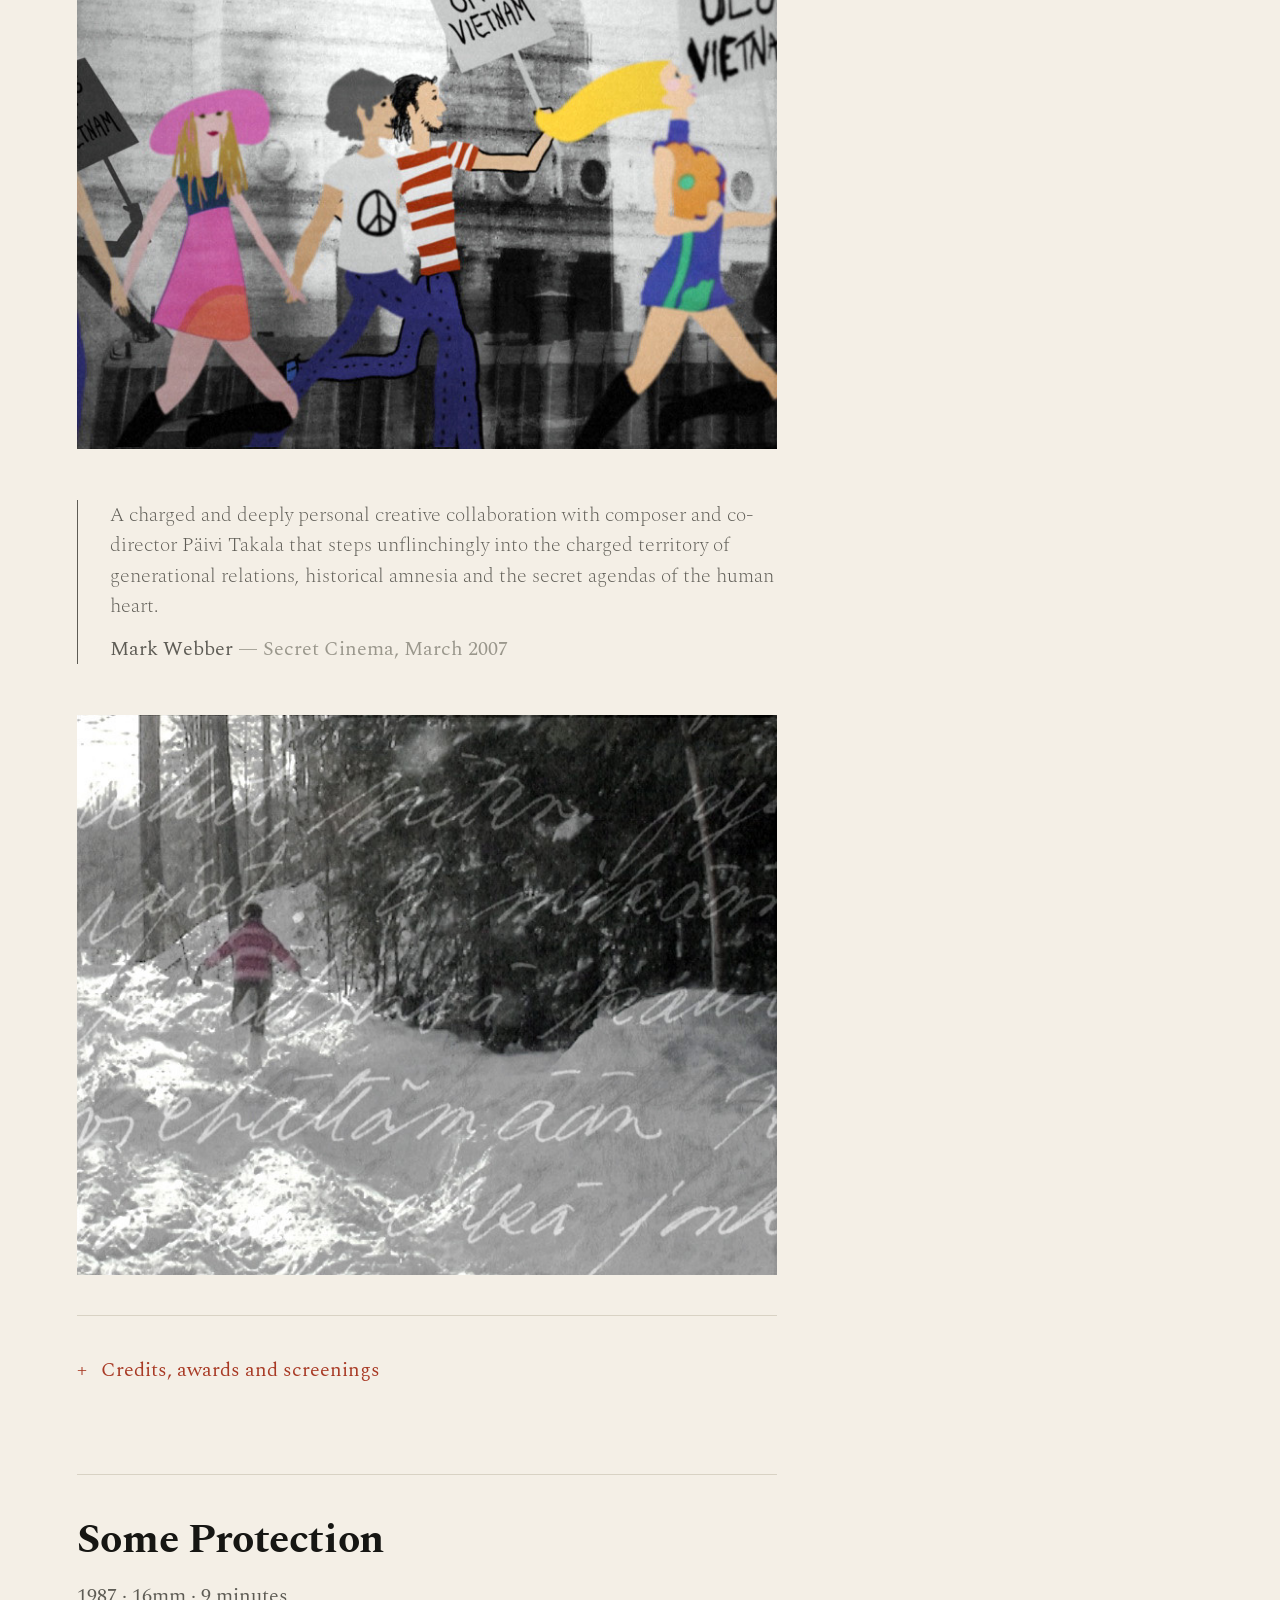
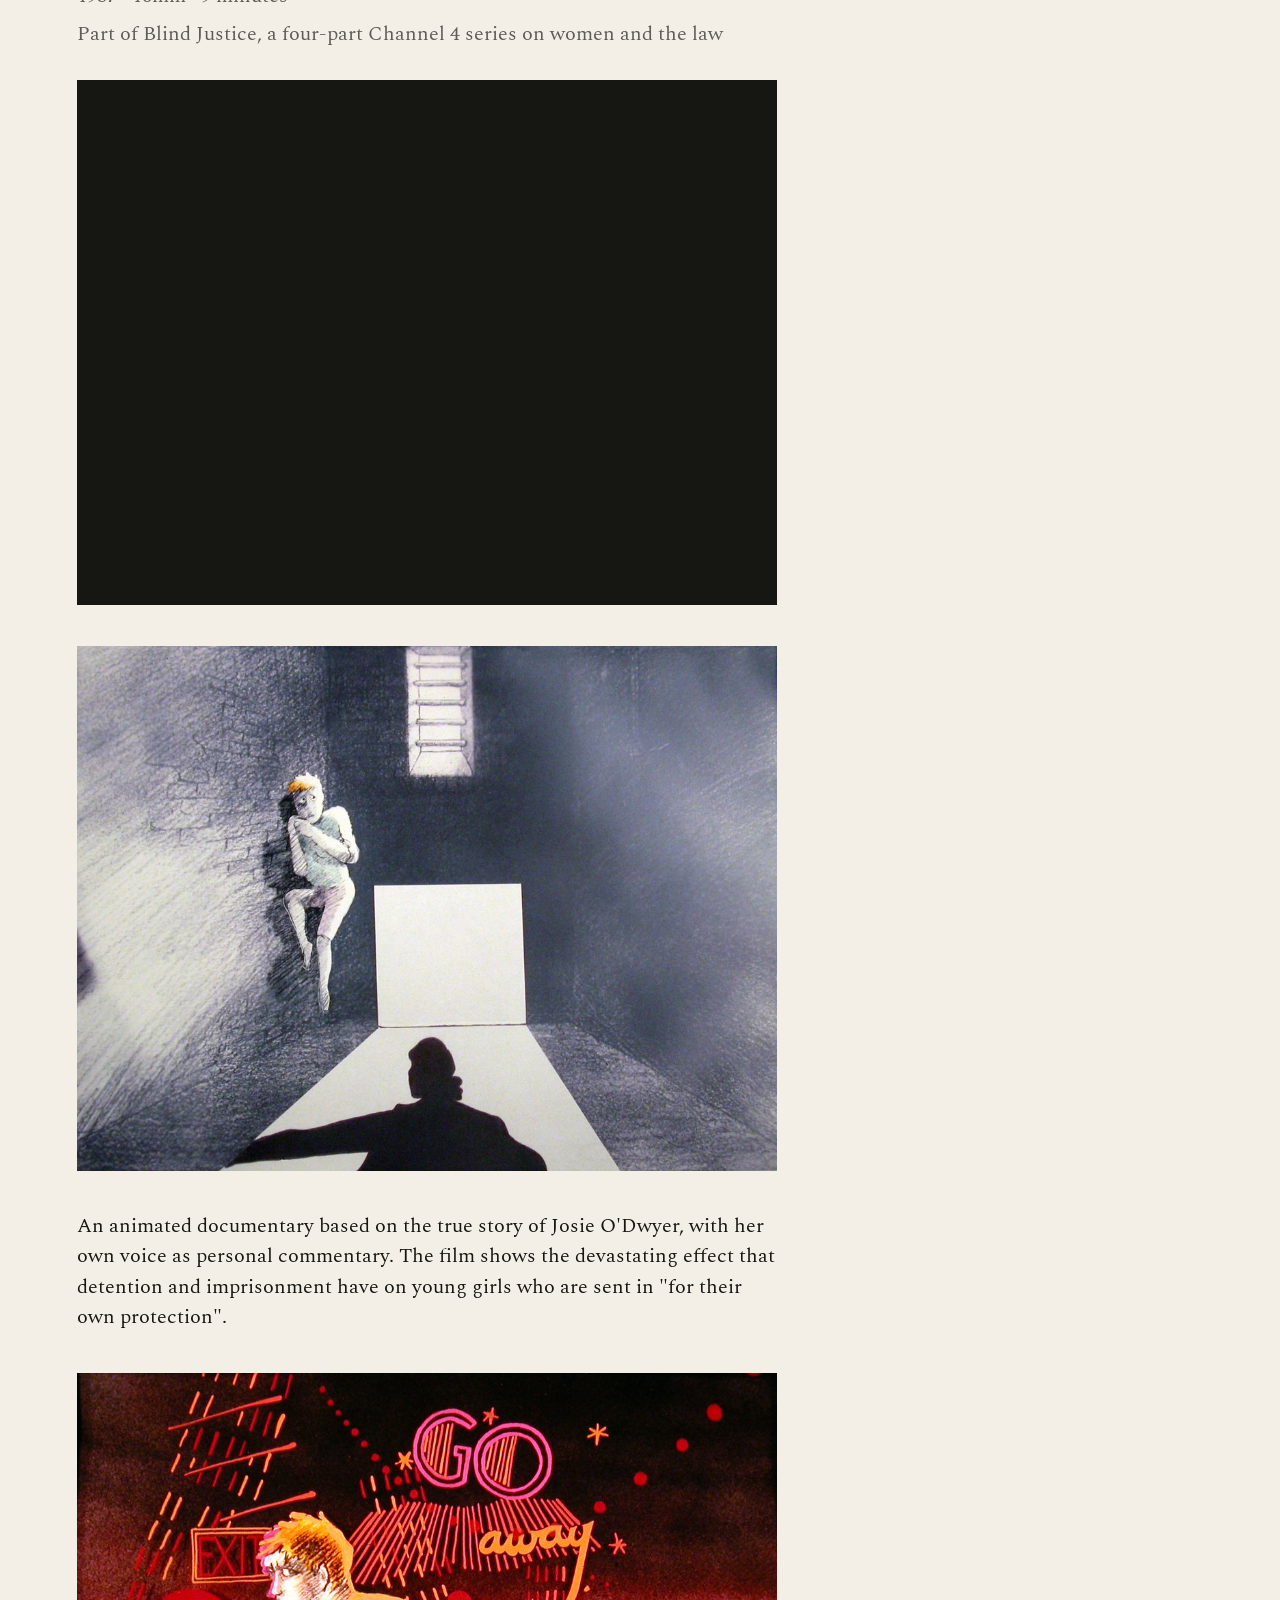
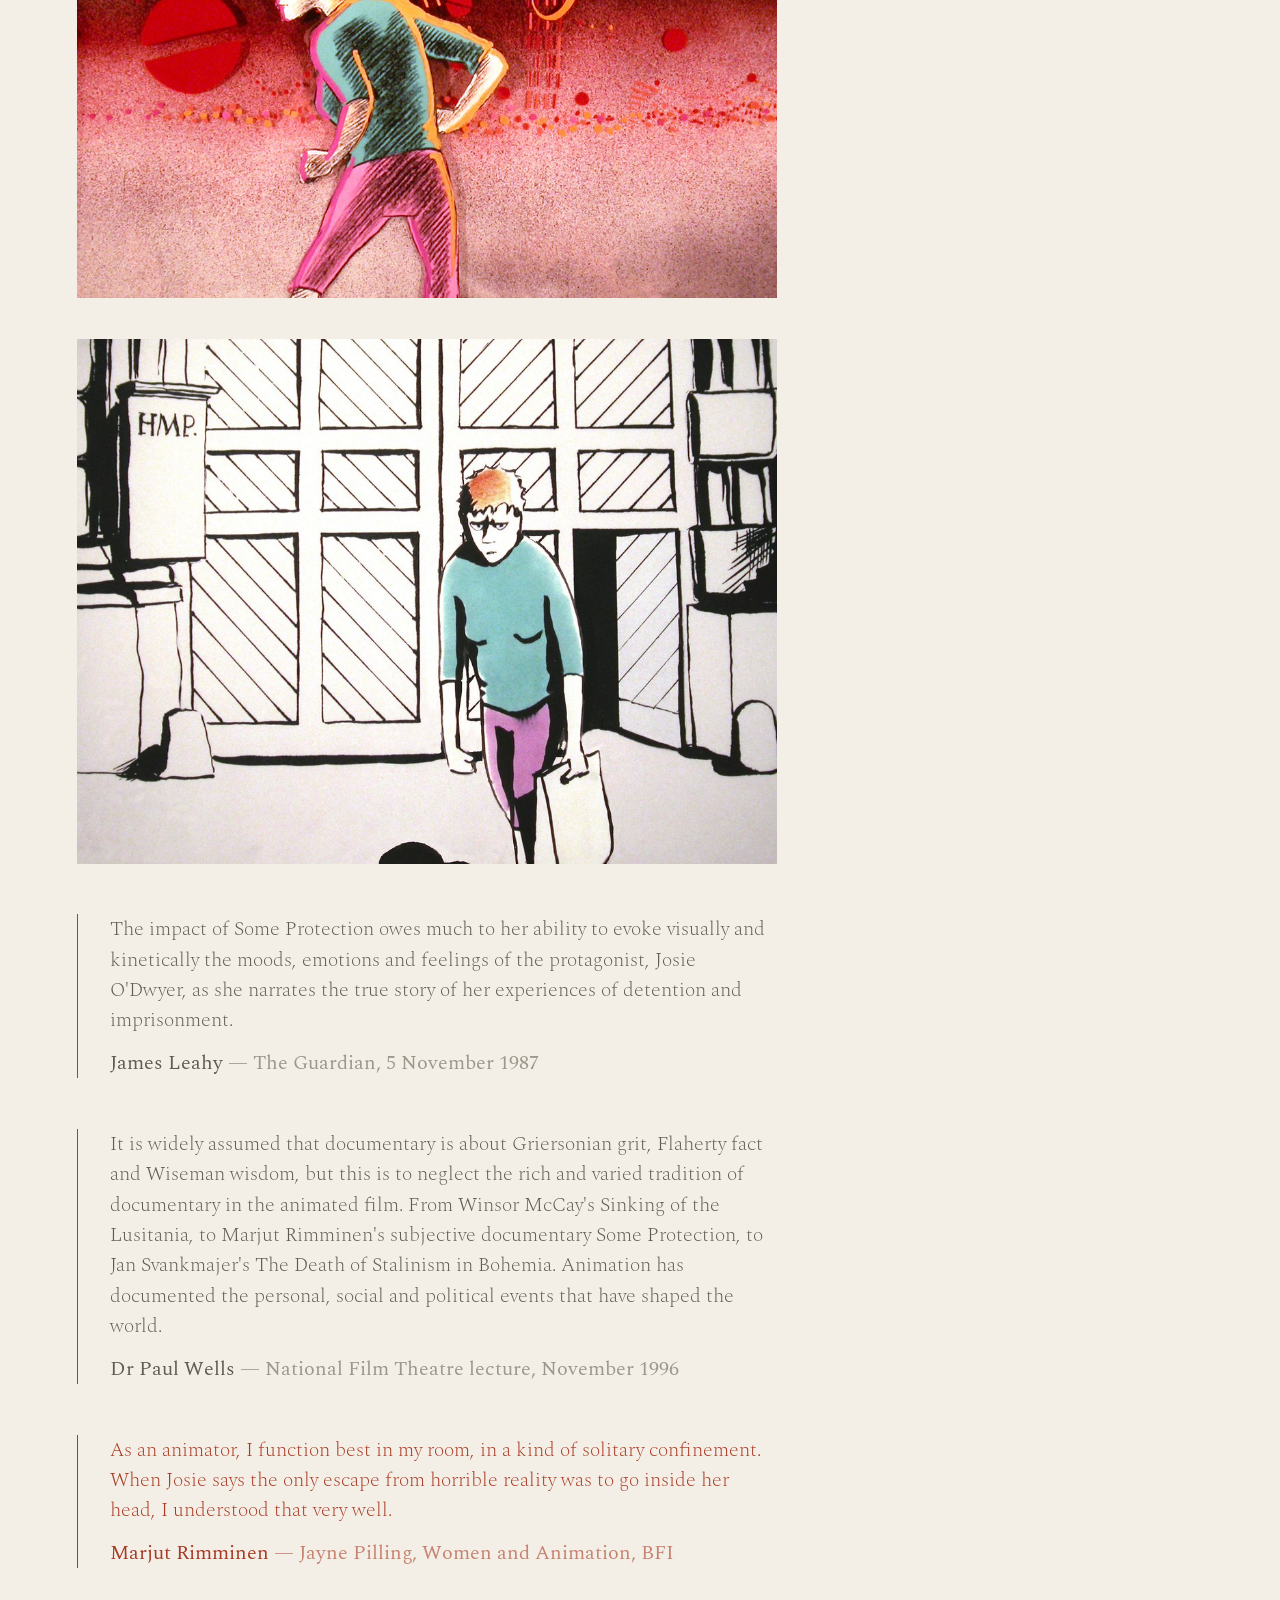
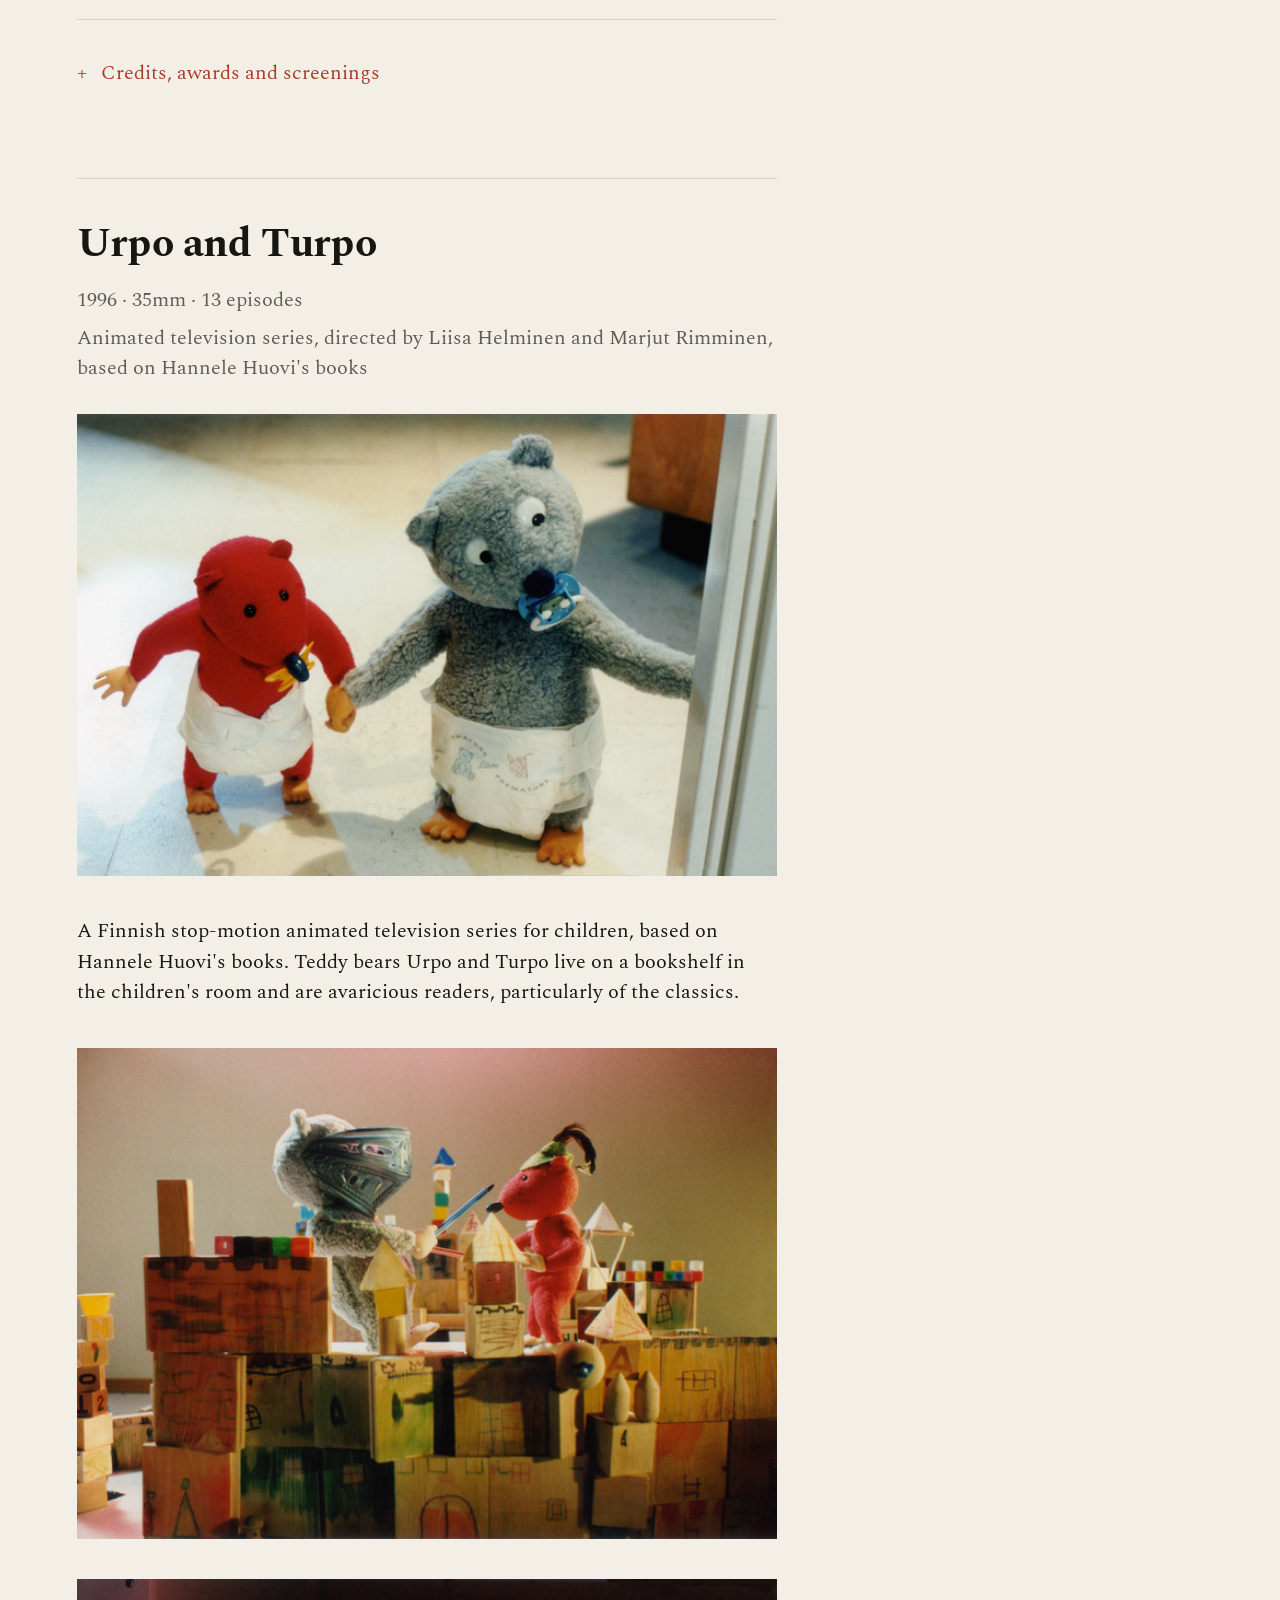
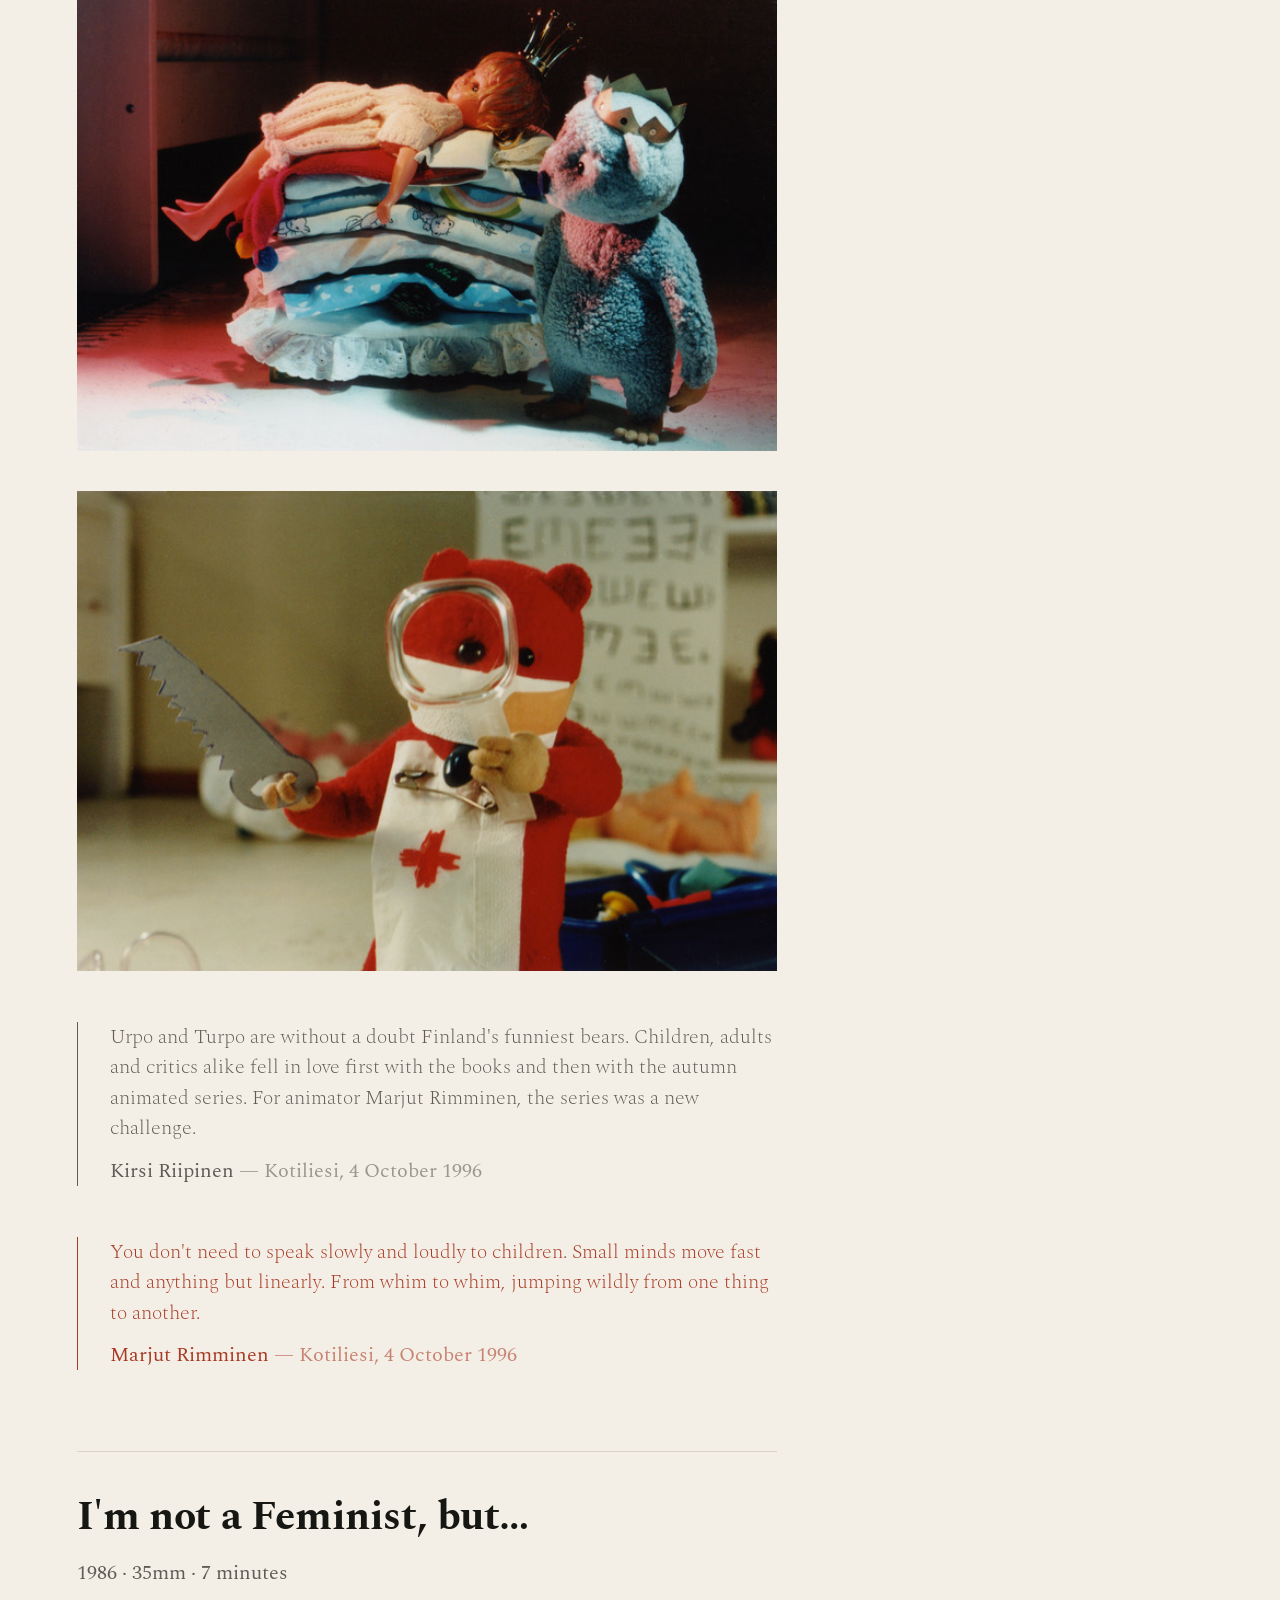
==== commit 179f6ee9: "Add Vivante feature, Exhibitions section, replace U&T stills Vivante 1972 commercial featured at top" ====
--- a/Design/v1/index.html
+++ b/Design/v1/index.html
@@ -60,6 +60,7 @@
     <li><a href="#films">Short films</a></li>
     <li><a href="#commercials">Commercials</a></li>
     <li><a href="#trailers">Trailers and idents</a></li>
+    <li><a href="#exhibitions">Exhibitions</a></li>
     <li><a href="#about">About</a></li>
     <li><a href="#contact">Contact</a></li>
   </ol>
@@ -277,9 +278,11 @@
       <p class="film-meta"><span>1996</span> · <span>35mm</span> · <span>13 episodes</span></p>
       <p class="film-collab">Animated television series, directed by Liisa Helminen and Marjut Rimminen, based on Hannele Huovi's books</p>
     </header>
-    <figure class="film-image"><img src="images/urpo-turpo/UT-2.jpg" alt="Still from Urpo and Turpo — the two bears" loading="lazy"></figure>
+    <figure class="film-image"><img src="images/urpo-turpo/UT-02.jpg" alt="Still from Urpo and Turpo — the red and grey bears in their nappies" loading="lazy"></figure>
     <p class="lede">A Finnish stop-motion animated television series for children, based on Hannele Huovi's books. Teddy bears Urpo and Turpo live on a bookshelf in the children's room and are avaricious readers, particularly of the classics.</p>
-    <figure class="film-image"><img src="images/urpo-turpo/UT-1.jpg" alt="Still from Urpo and Turpo" loading="lazy"></figure>
+    <figure class="film-image"><img src="images/urpo-turpo/UT-03.jpg" alt="Still from Urpo and Turpo — the bears playing knights atop a castle of toy blocks" loading="lazy"></figure>
+    <figure class="film-image"><img src="images/urpo-turpo/UT-08.jpg" alt="Still from Urpo and Turpo — the bear and the sleeping princess on a stack of mattresses" loading="lazy"></figure>
+    <figure class="film-image"><img src="images/urpo-turpo/UT-01.jpg" alt="Still from Urpo and Turpo — the red bear in surgeon's mask, holding a saw" loading="lazy"></figure>
     <blockquote class="pull voice-critic">
       <p>Urpo and Turpo are without a doubt Finland's funniest bears. Children, adults and critics alike fell in love first with the books and then with the autumn animated series. For animator Marjut Rimminen, the series was a new challenge.</p>
       <cite>Kirsi Riipinen <span class="src">— Kotiliesi, 4 October 1996</span></cite>
@@ -483,8 +486,62 @@
   <h2 class="chapter-title">Selected commercials</h2>
   <p class="chapter-intro">Marjut has directed and animated television commercials in Finland and the UK since 1972, over thirty years of work across more than forty productions. She is widely recognised as the most internationally awarded Finnish animator working in advertising.</p>
 
+  <article id="vivante" class="film">
+    <header>
+      <h3 class="film-title">Vivante</h3>
+      <p class="film-meta"><span>1972</span> · <span>30 seconds</span></p>
+      <p class="film-collab">Bathroom cosmetics by Berner. Marjut's first commercial.</p>
+    </header>
+    <figure class="film-image is-archive"><img src="images/vivante/vivante-couple-bath.jpg" alt="Vivante still — a woman and a man sharing a bubble bath" loading="lazy"></figure>
+    <p class="lede">A 30-second ode to a bubble bath. Banned by Finnish television for the "merry exposure of a girl sharing her bath with a man". Won Best Commercial at Zagreb 1972, beating Preston Blair and Geoff Dunbar. The award led directly to the move to London.</p>
+
+    <p>Marjut had a Kulttuurirahasto grant to study animation abroad, but her career as an art director in Helsinki had taken off so fast she could never get away. The summer of 1970 finally got her to the Mamaia film festival in Romania, where she sat through morning-to-late-night animation screenings and met the British animation producer Dick Arnall.</p>
+
+    <blockquote class="pull voice-marjut">
+      <p>I got very inspired, sat in the festival from morning screenings till late shows, and got a high-dose injection of animation straight to my brain. I could see what makes animation special, and also what were the worn-out and conventional approaches. I also met Dick, the love of my life, in the festival, and the Vivante commercial was a result of these exciting experiences.</p>
+      <cite>Marjut Rimminen <span class="src">— on Mamaia 1970</span></cite>
+    </blockquote>
+
+    <p>A few months later, in the Kauppatori cafe in Helsinki, Marjut bumped into Lemmikki Nenonen, a commercials director who had been asked to make a TV spot for Berner's Vivante bath cosmetics but couldn't find an idea.</p>
+
+    <blockquote class="pull voice-marjut">
+      <p>I suggested animation, and having a man and a woman sharing a bath together (something that Dick and I indulged in). I promised to draw some sketches.</p>
+      <cite>Marjut Rimminen</cite>
+    </blockquote>
+
+    <figure class="film-image is-archive"><img src="images/vivante/vivante-bath-tube.jpg" alt="Vivante still — woman in the bath holding a Vivante tube" loading="lazy"></figure>
+
+    <p>Berner liked the sketches and approved three months of production time. The first line test was terrible: the bath tub had been redrawn on every cel, and the picture juddered as if floating in a heavy storm. That is how Marjut learned to put things on layers.</p>
+
+    <p>When the commercial was finished, Mainos TV banned it for being too risque. The Lintas / Womena agency had faith in the project and entered it into Klaffikilpailu, Finland's annual best-commercials competition, where Vivante won an award. The following spring she sent it to Zagreb, where it took the Grand Prix for best commercial, beating spots by Preston Blair and Geoff Dunbar. After that Mainos TV changed its mind and put it on air.</p>
+
+    <blockquote class="pull voice-critic">
+      <p>Even a sponsor less flexible than the alphabet can still produce delicate pleasures, as the prizewinner for the best commercial proved. Marjut Rimminen's <em>Vivante</em>, a 30-second ode to a bubble bath, has been banned by Finnish television for its merry exposure of a girl sharing her bath with a man. Instead it now delights cinema audiences — and wins festival prizes.</p>
+      <cite>Derek Hill <span class="src">— The Times, on Zagreb 1972</span></cite>
+    </blockquote>
+
+    <figure class="film-image is-archive"><img src="images/vivante/vivante-tubes-three.jpg" alt="Vivante still — woman in the bath with three product tubes lined up alongside" loading="lazy"></figure>
+
+    <p>The year after Zagreb, at Annecy 1973, Lee Mishkin invited Marjut to come and work at Halas & Batchelor in London. A few months later, at Cannes, Dereck Younghusband — also from Halas & Batchelor — sent his boss a telegram from the festival cafe: "Are there any Finns around, and does anybody know Marjut Rimminen? She is invited to work in London." Marjut moved to London in autumn 1974 and has been there ever since.</p>
+
+    <figure class="film-image is-archive"><img src="images/vivante/vivante-shower-products.jpg" alt="Vivante still — shower scene with three Vivante product tubes" loading="lazy"></figure>
+
+    <details>
+      <summary>Credits, awards and screenings</summary>
+      <dl class="credits">
+        <dt>Direction, design, animation</dt><dd>Marjut Rimminen</dd>
+        <dt>Client</dt><dd>Berner</dd>
+        <dt>Agency</dt><dd>Lintas / Womena Advertising</dd>
+      </dl>
+      <ul class="awards">
+        <li>🥇 <strong>Best Animated Commercial</strong>, 1972 Zagreb World Animation Festival</li>
+        <li>🥈 <strong>Hopeaklaffi</strong>, 1972 — Finland's silver award for advertising film</li>
+      </ul>
+    </details>
+  </article>
+
+  <p class="eyebrow commercials-list-eyebrow">More commercials</p>
   <ul class="commercials-list">
-    <li><strong>Vivante</strong> <span class="year">1972</span> — Berner / Lintas. <em>🥇 Best Animated Commercial, Zagreb World Animation Festival 1972 · 🥈 Hopeaklaffi 1972 (Finland's silver award for advertising film).</em></li>
     <li><strong>Enstex</strong> <span class="year">1980</span> — Reima / Ervaco. <em>🥈 Hopeaklaffi 1980.</em></li>
     <li><strong>White Cap</strong> <span class="year">1983</span> — Marli. <em>🥈 Hopeaklaffi 1983 · 🏅 Personal Achievement, Finnish Advertising Film Competition 1983 · Finalist, New York Film and TV Festival 1984.</em></li>
     <li><strong>Mehukatti</strong> — Marli / Tehomainos. <em>🥈 Hopeaklaffi.</em></li>
@@ -548,6 +605,33 @@
   </ul>
 </section>
 
+<section id="exhibitions" class="exhibitions">
+  <p class="eyebrow">Exhibitions</p>
+  <h2 class="chapter-title">Selected exhibitions</h2>
+
+  <article id="exh-neal-street" class="film">
+    <header>
+      <h3 class="film-title">The Animation Show</h3>
+      <p class="film-meta"><span>April 1981</span> · <span>Neal Street Gallery, London</span></p>
+      <p class="film-collab">Group exhibition</p>
+    </header>
+    <figure class="film-image is-archive"><img src="images/exhibitions/neal-street-1981.jpg" alt="Marjut Rimminen at the Neal Street Gallery in 1981, with framed Vivante and Kellogg artwork on the wall behind her" loading="lazy"></figure>
+    <p class="lede">Original artwork from Marjut's <em>Vivante</em> and <em>Kellogg</em> commercials was shown in this group exhibition at the Neal Street Gallery in Covent Garden.</p>
+    <figure class="film-image is-archive"><img src="images/exhibitions/neal-street-1981-artwork.jpg" alt="Two original commercial artworks shown in the exhibition: Vivante figures in bathtubs with a tube of Wreath toothpaste" loading="lazy"></figure>
+  </article>
+
+  <article id="exh-kettles-yard" class="film">
+    <header>
+      <h3 class="film-title">Film &amp; Strip</h3>
+      <p class="film-meta"><span>2 November 1985</span> · <span>Kettle's Yard Gallery, Cambridge</span></p>
+      <p class="film-collab">A two-person show with Christine Roche</p>
+    </header>
+    <figure class="film-image is-archive"><img src="images/exhibitions/kettles-yard-1985.jpg" alt="Marjut Rimminen and Christine Roche at the opening of Film &amp; Strip, Kettle's Yard, with their drawings hung in a long horizontal grid behind them" loading="lazy"></figure>
+    <p class="lede">A two-person exhibition of drawings, story strips and animation artwork by Marjut and Christine Roche at the opening of Film &amp; Strip.</p>
+    <figure class="film-image is-archive"><img src="images/exhibitions/kettles-yard-1985-artwork.jpg" alt="A selection of drawings shown in Film &amp; Strip — a nude figure with apple, a woman with a market basket, a laughing woman in an armchair" loading="lazy"></figure>
+  </article>
+</section>
+
 <section id="about" class="about">
   <p class="eyebrow">About</p>
   <h2 class="chapter-title">Marjut Rimminen</h2>
--- a/Design/v1/styles.css
+++ b/Design/v1/styles.css
@@ -240,6 +240,15 @@
   margin-top: 0.5em;
 }
 
+/* Archive crops — placeholders pulled from low-resolution scans of
+   Marjut's A4 reference folder. Display at natural pixel size so they
+   don't pixelate, sit on the left like an inline document image rather
+   than a full-bleed still. */
+.film-image.is-archive img {
+  width: auto;
+  max-width: 100%;
+}
+
 /* Featured */
 .featured { margin-bottom: 22vh; }
 
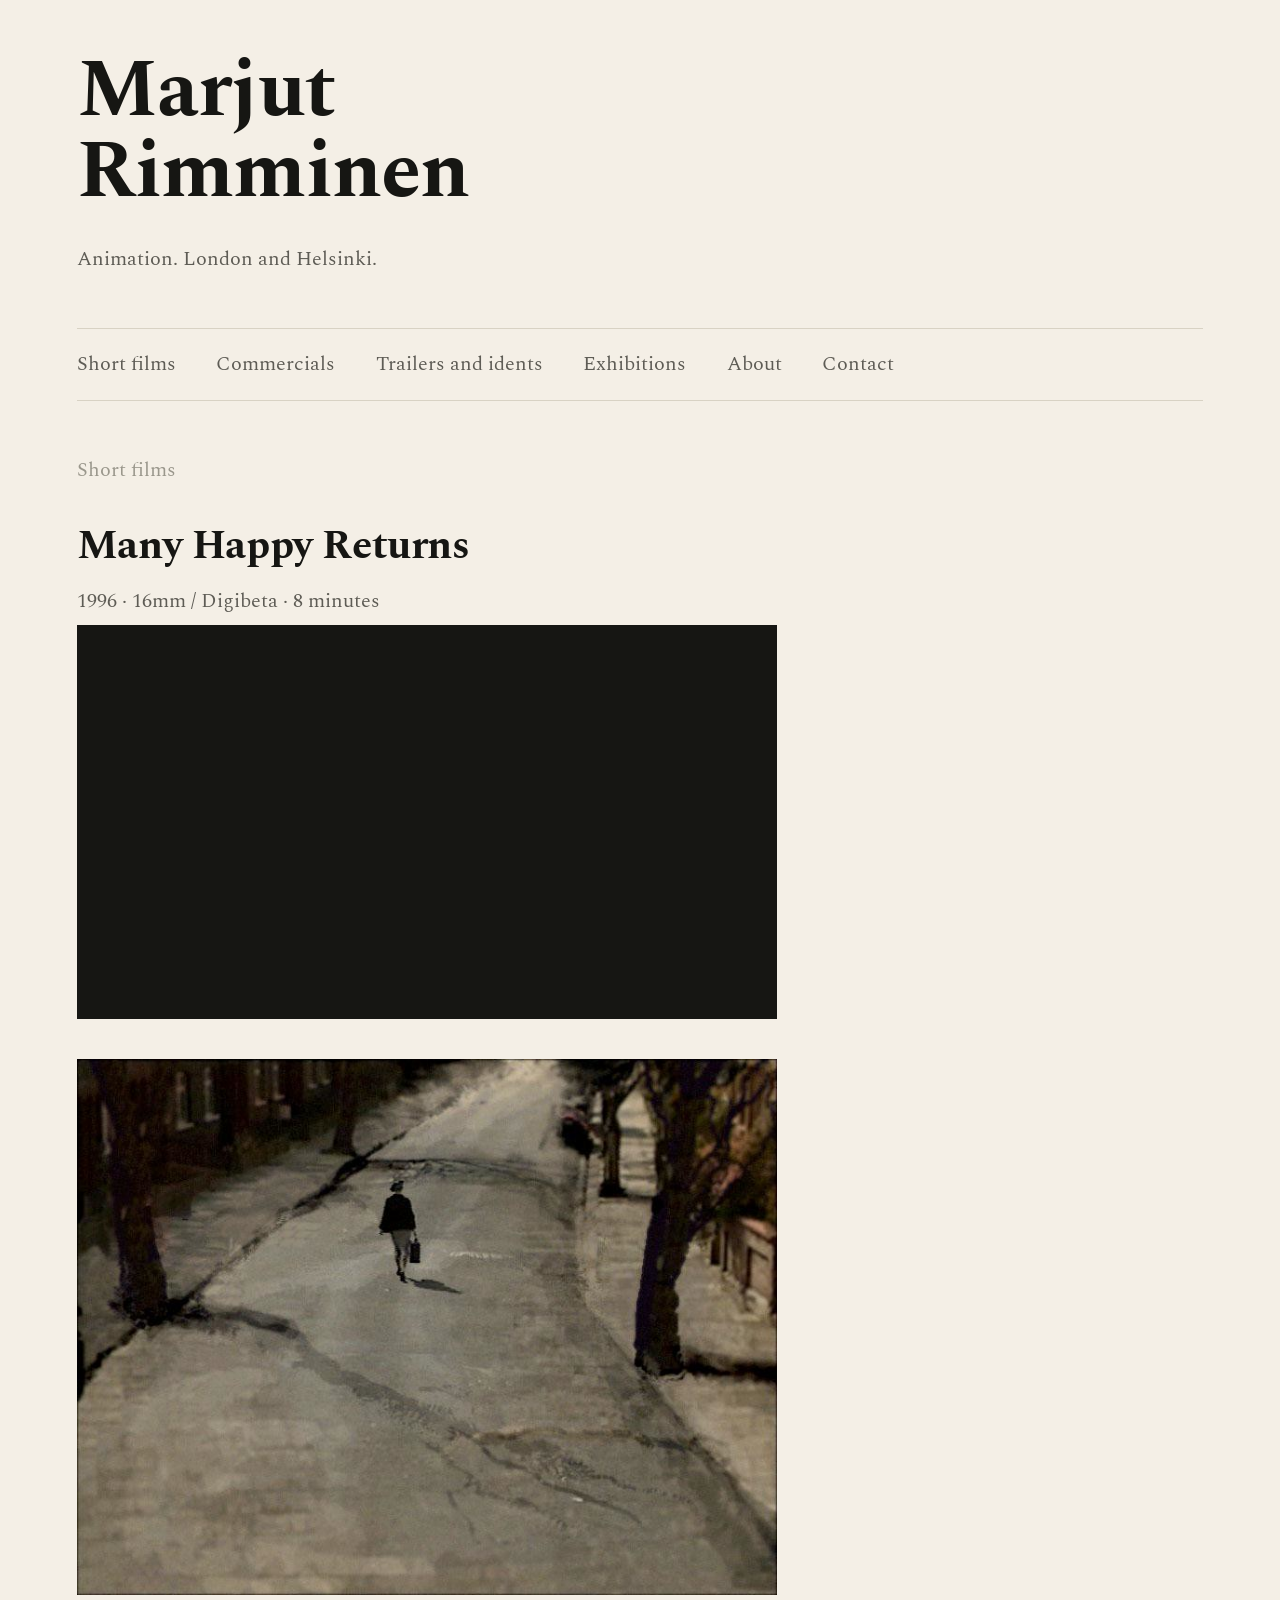
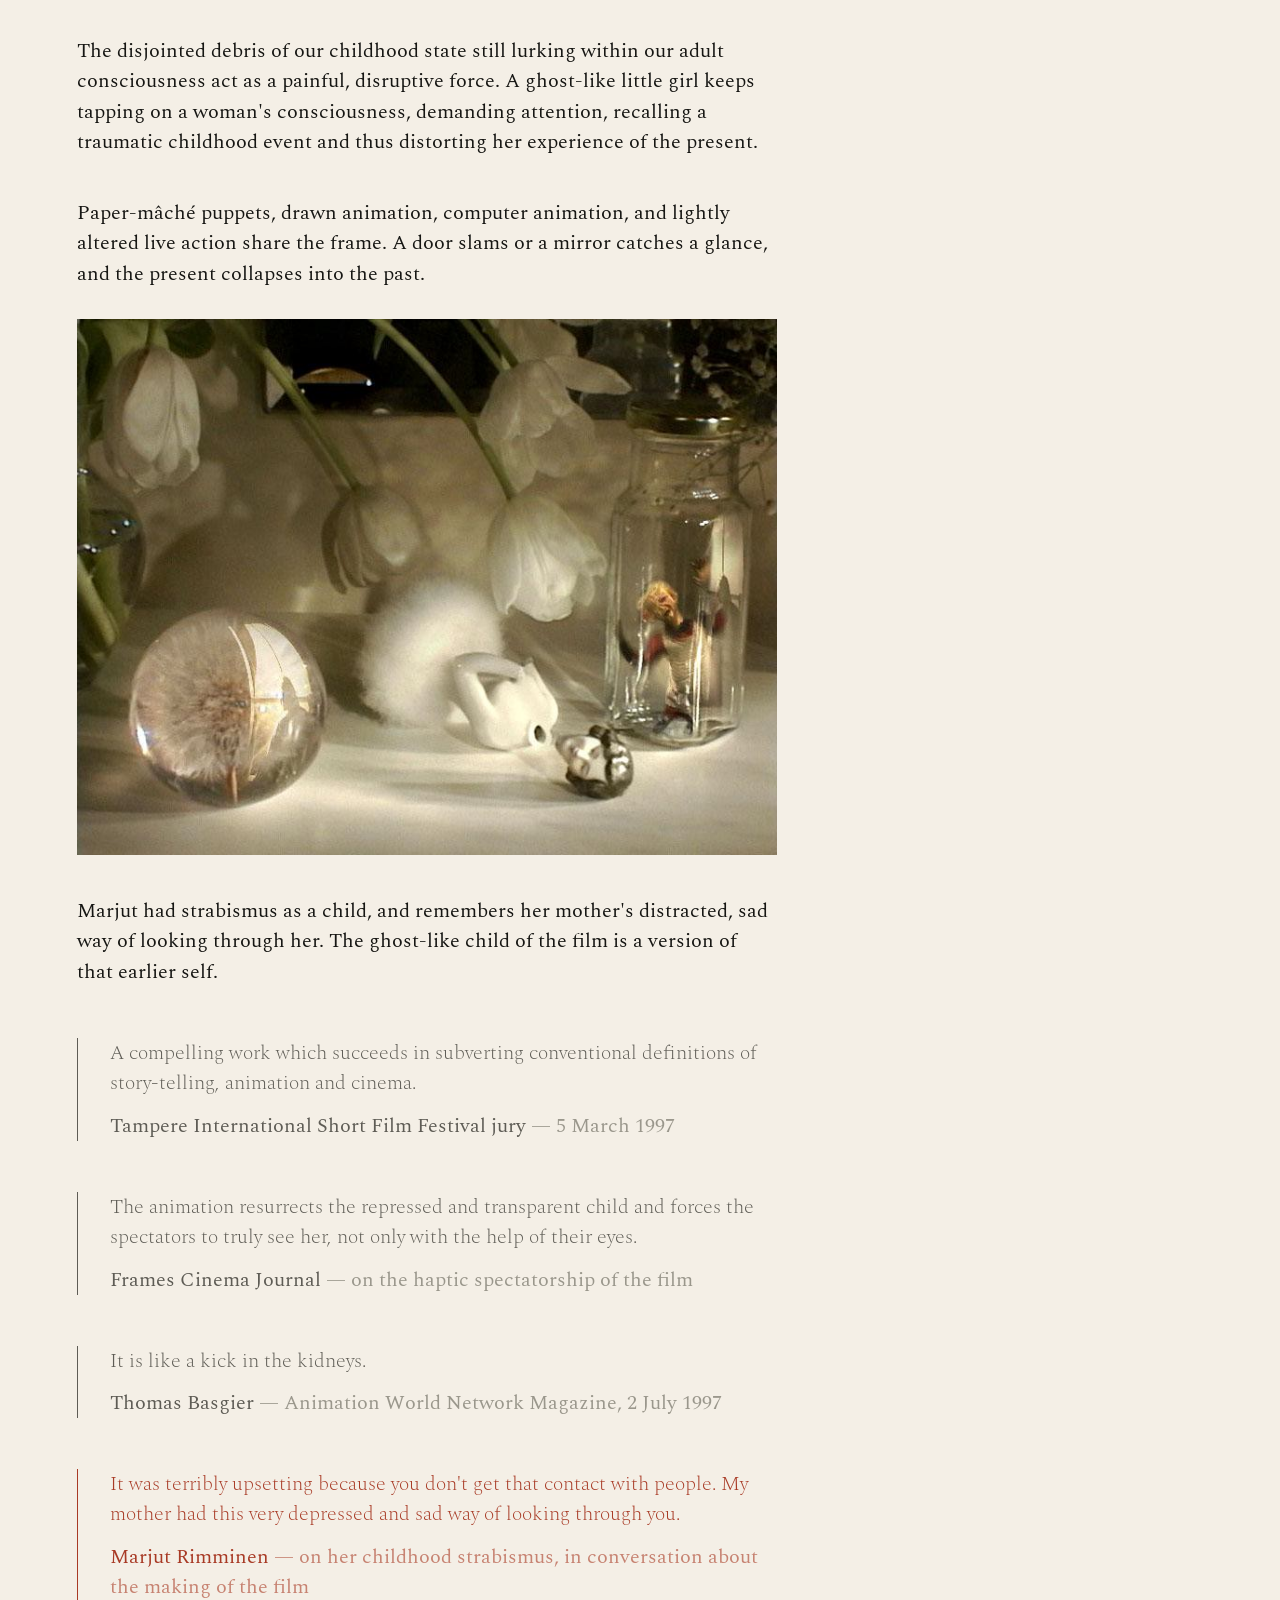
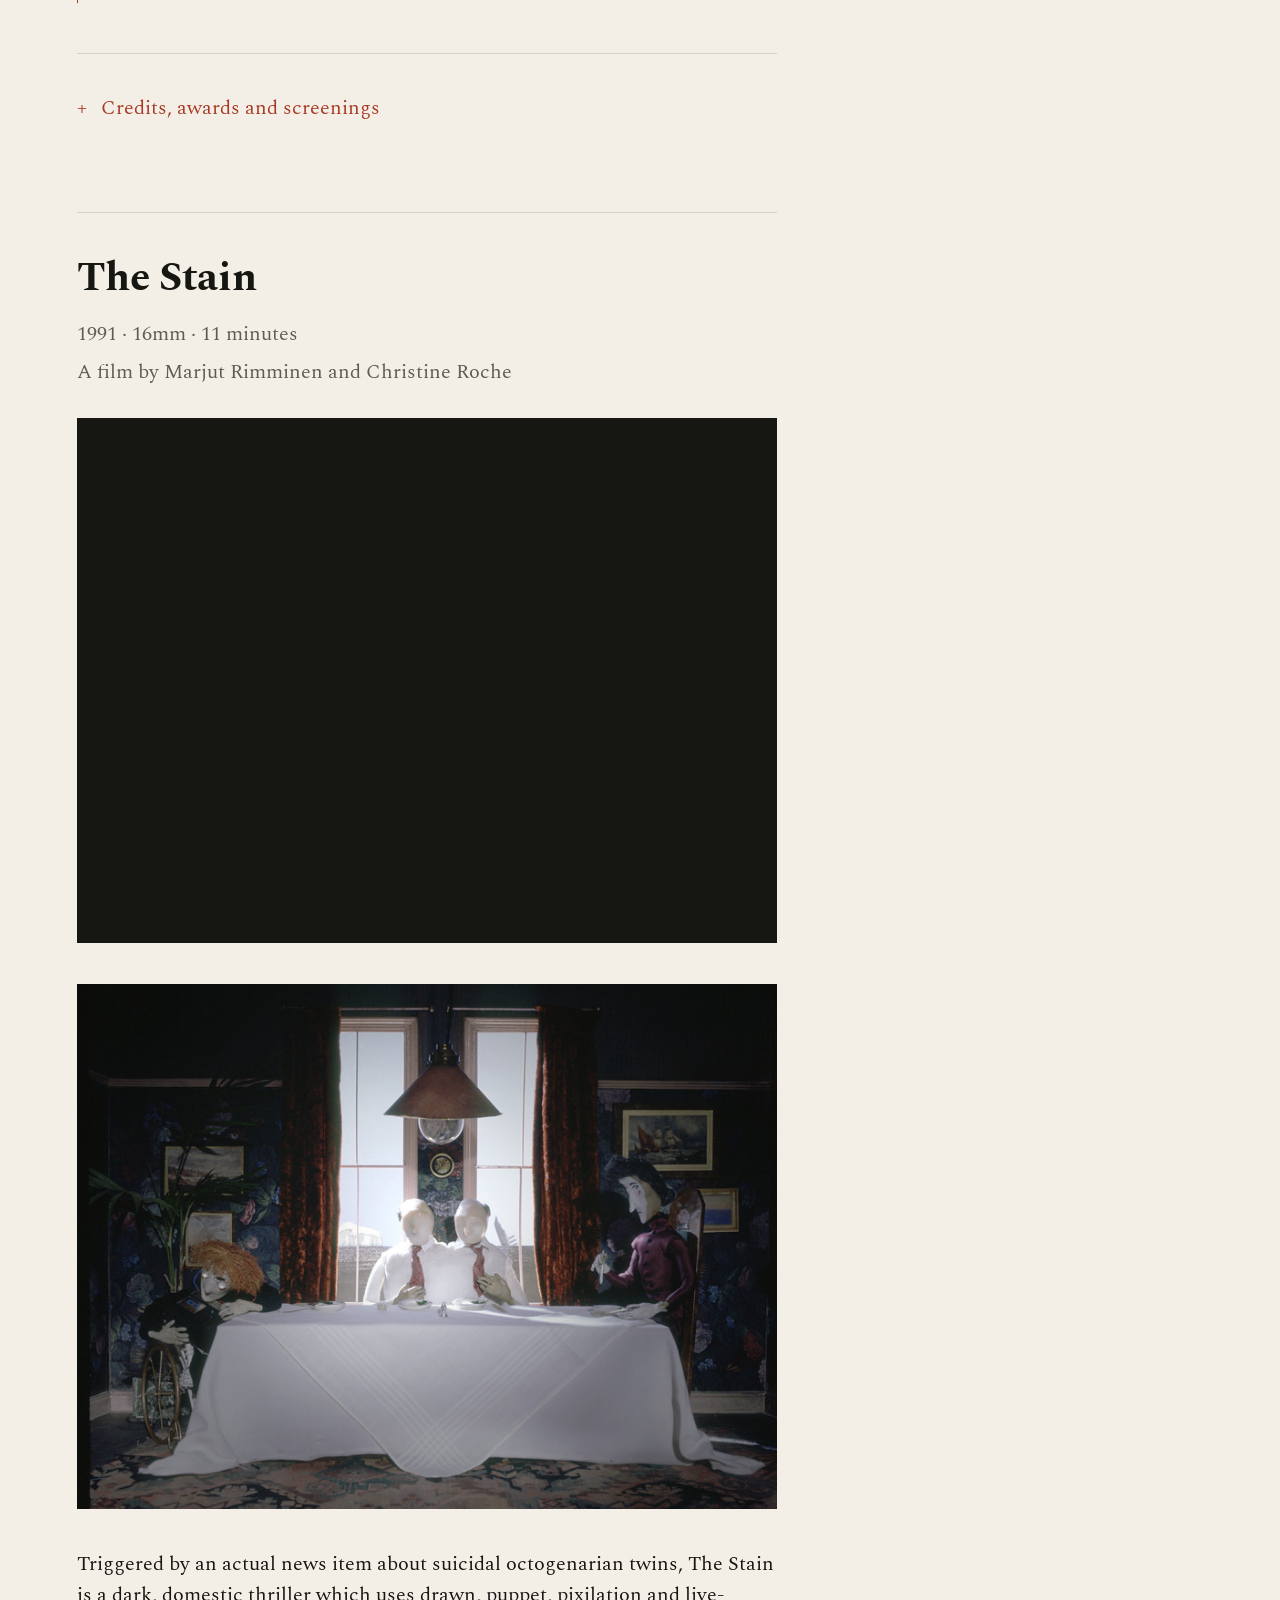
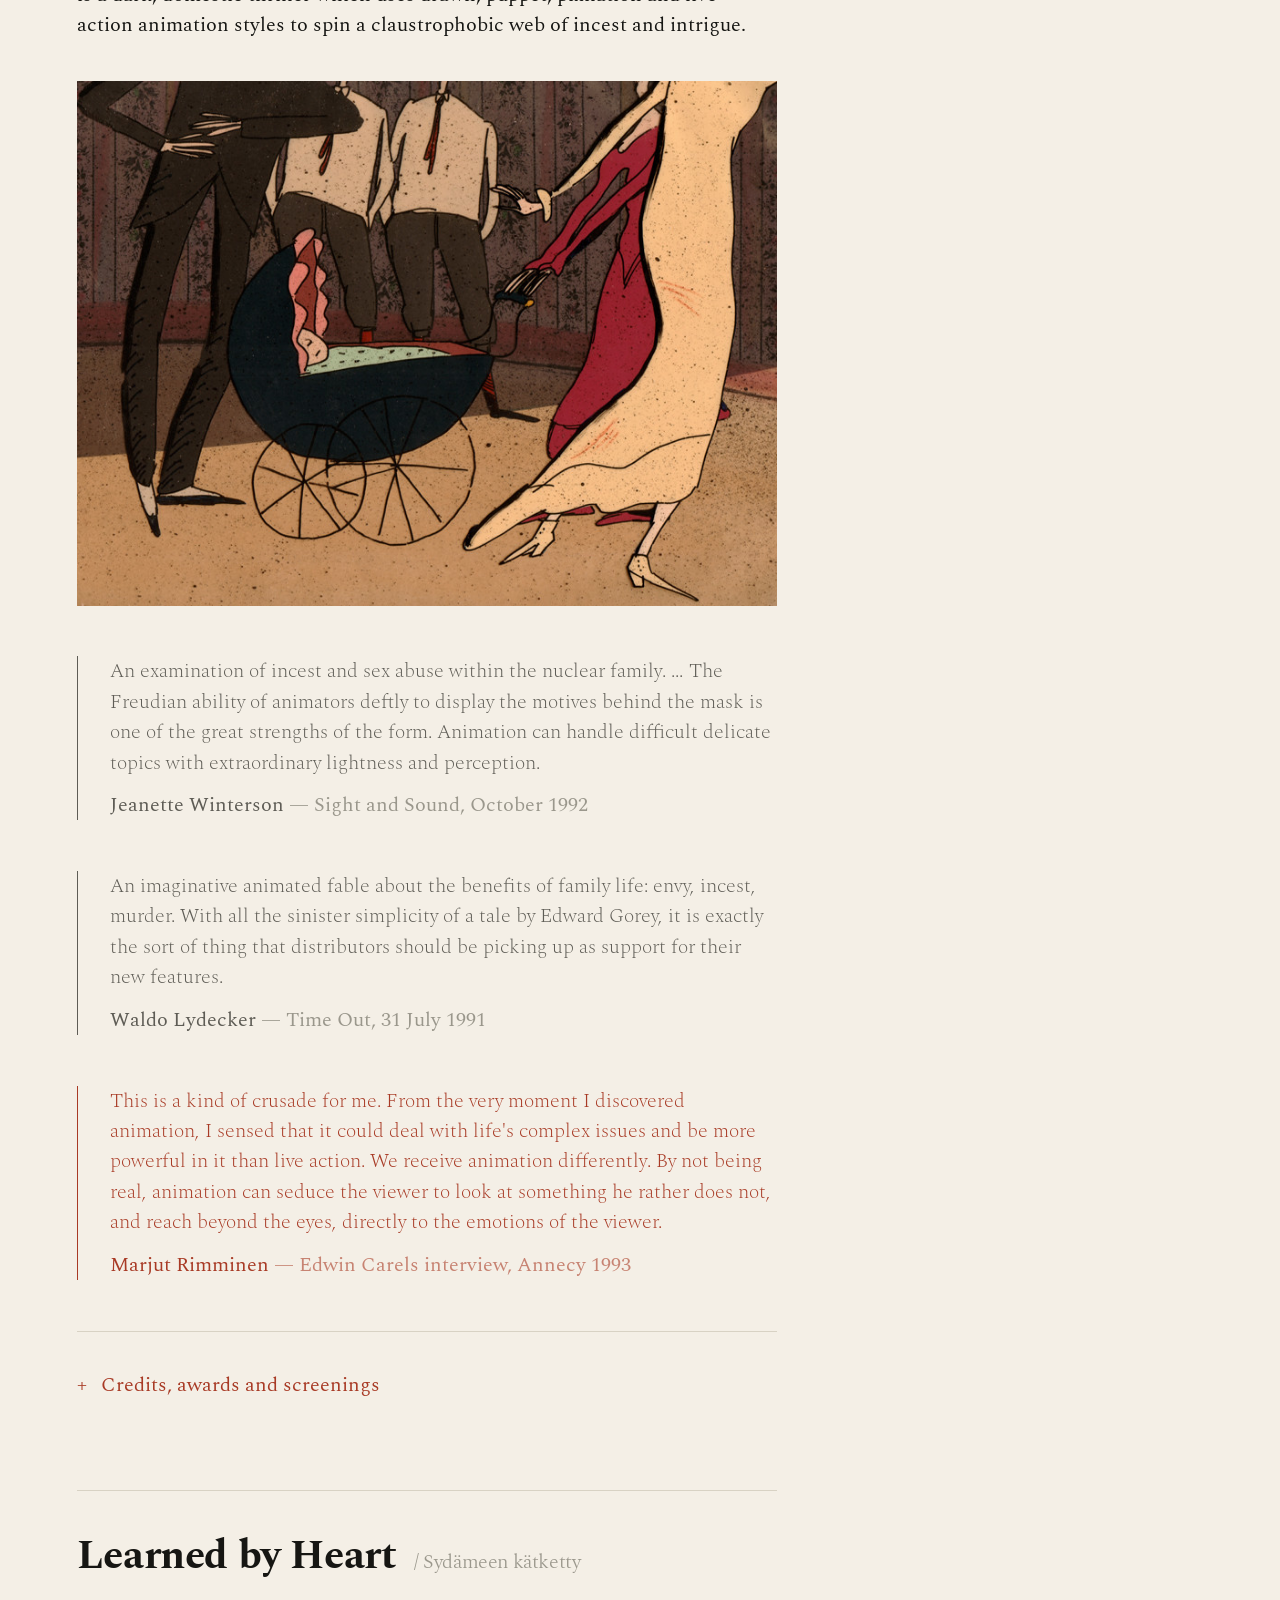
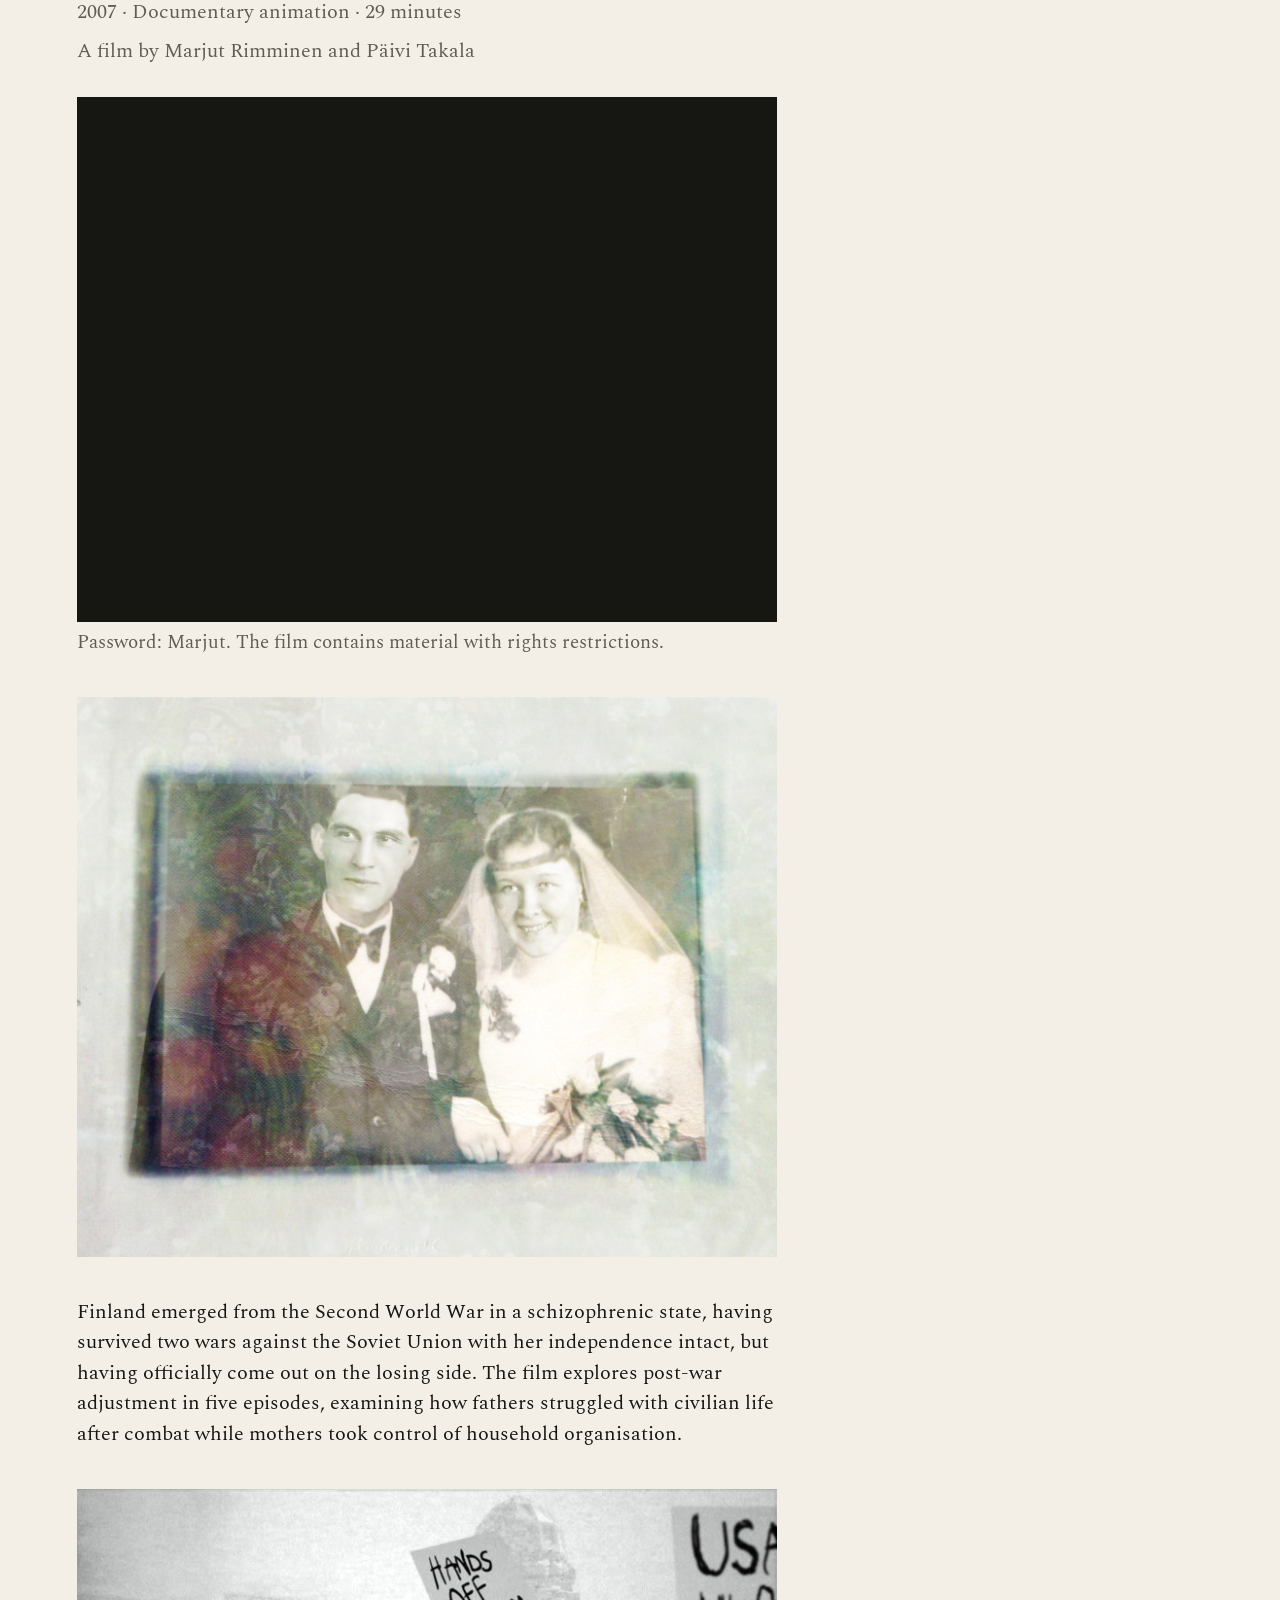
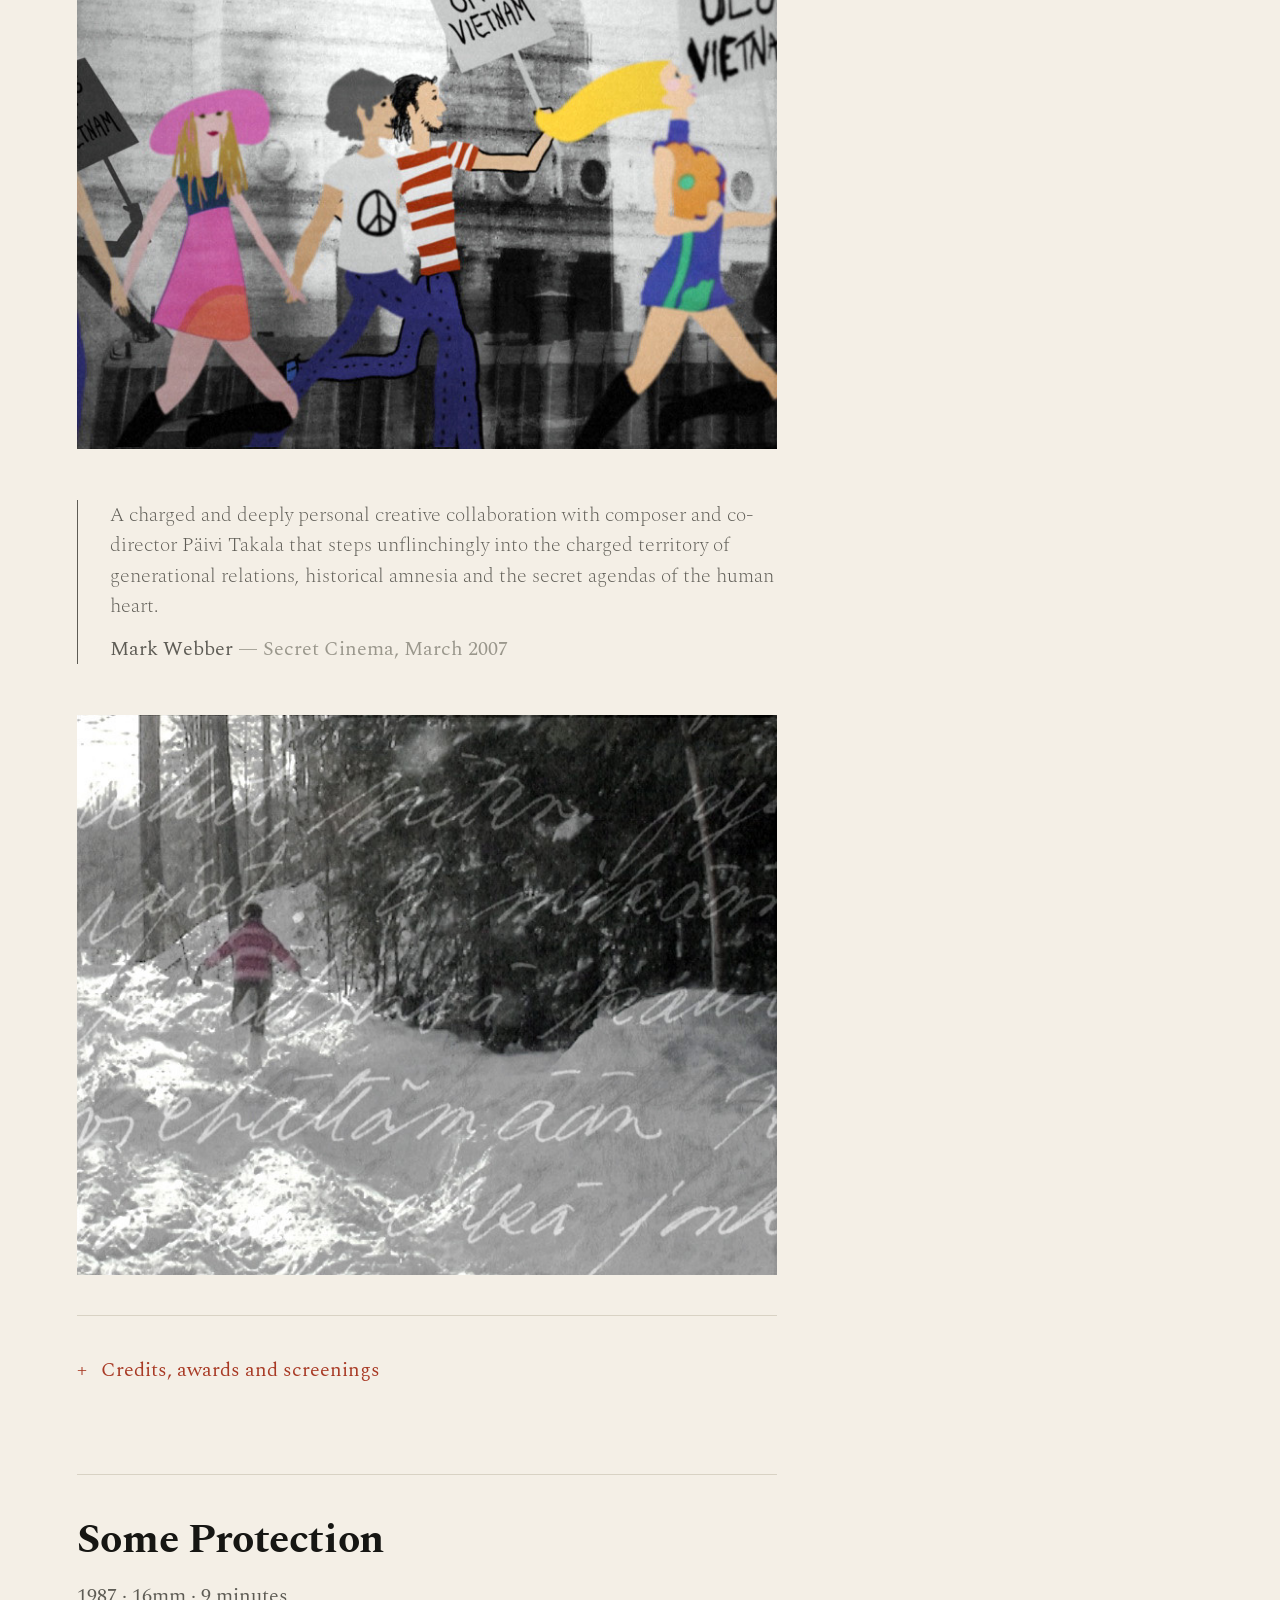
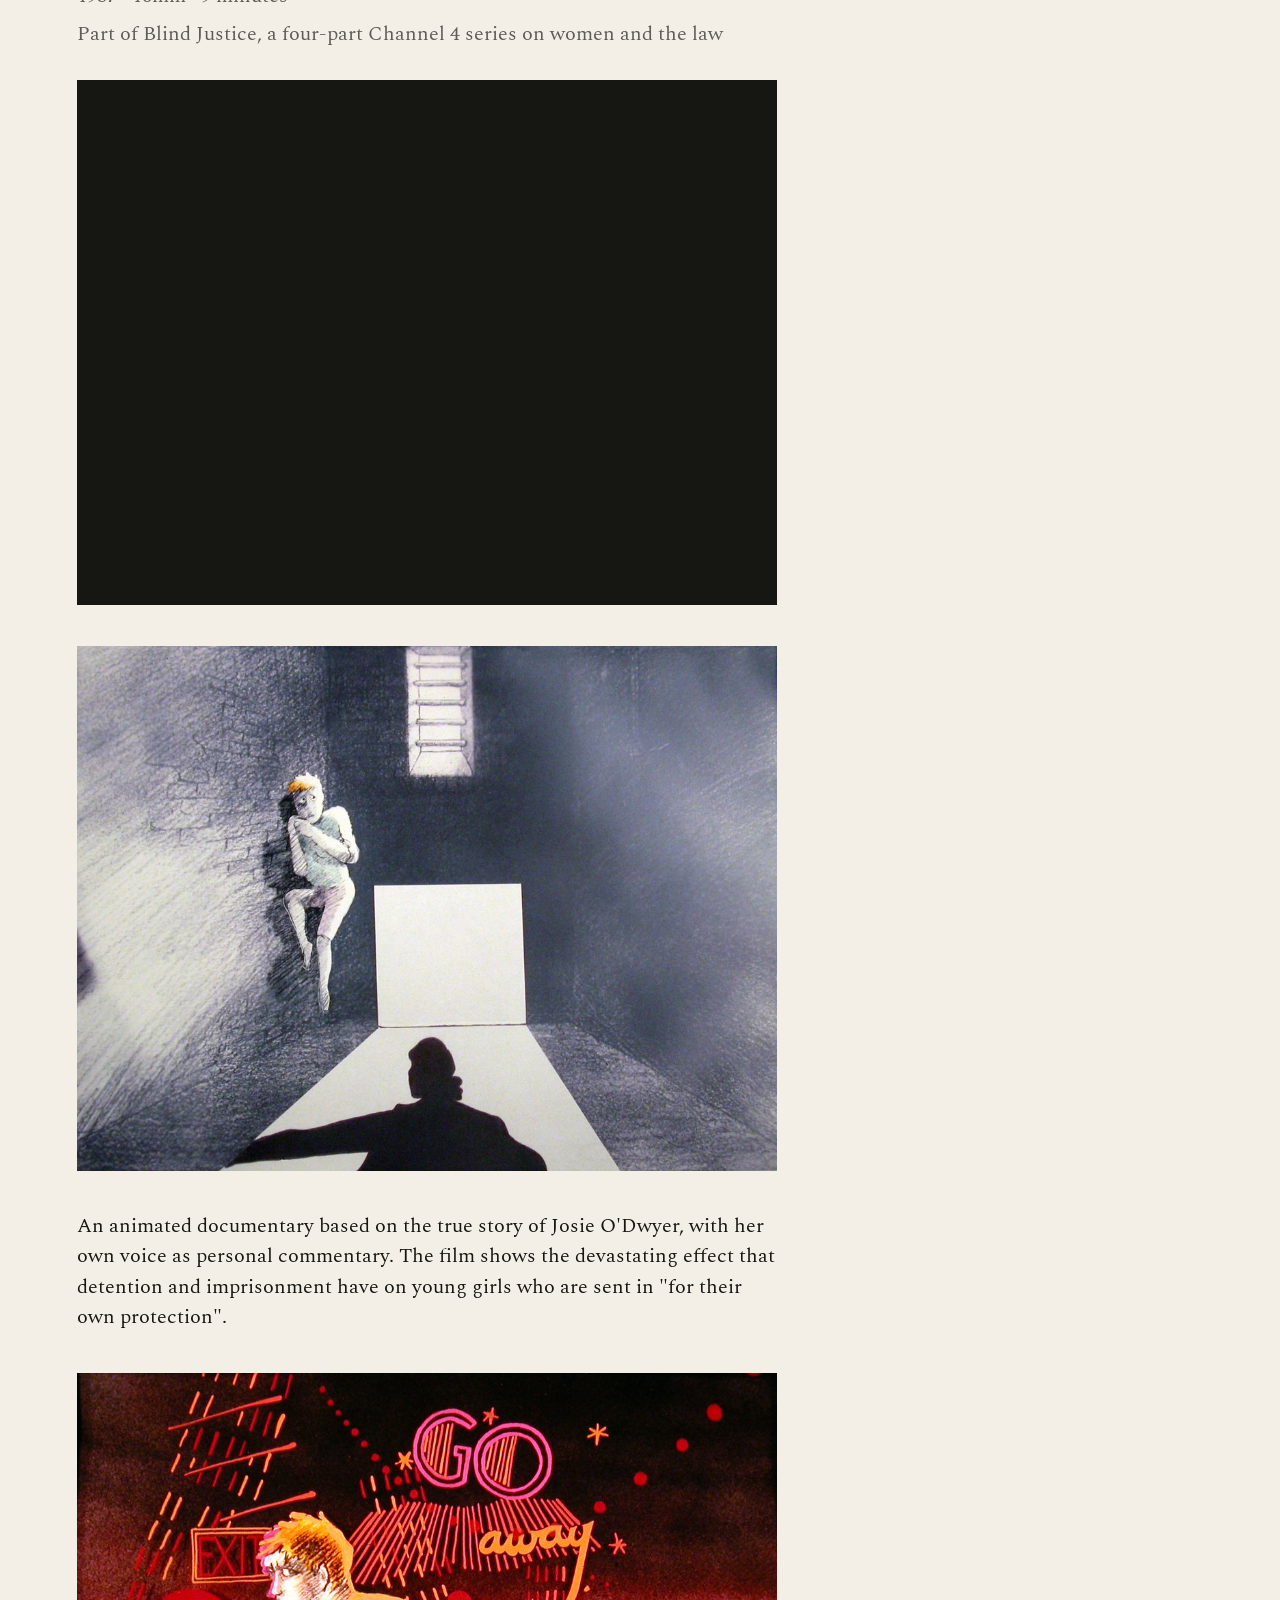
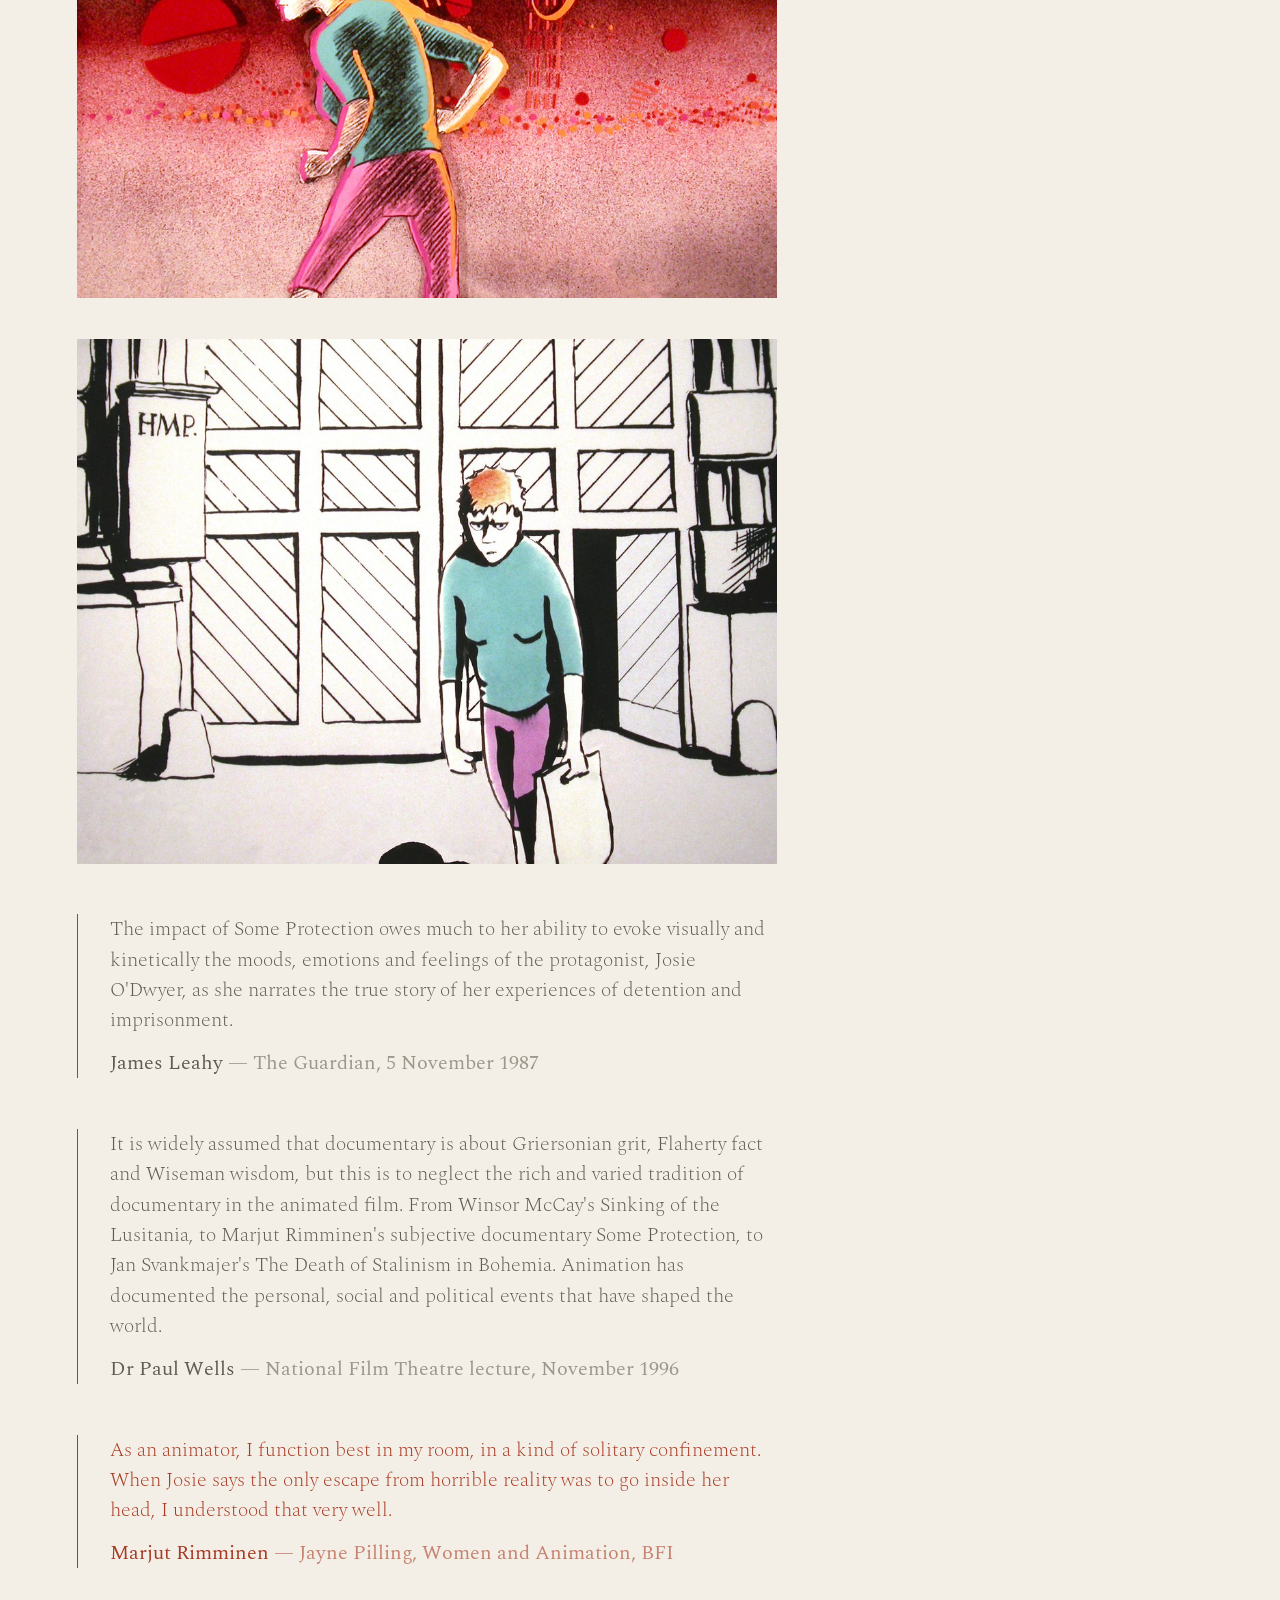
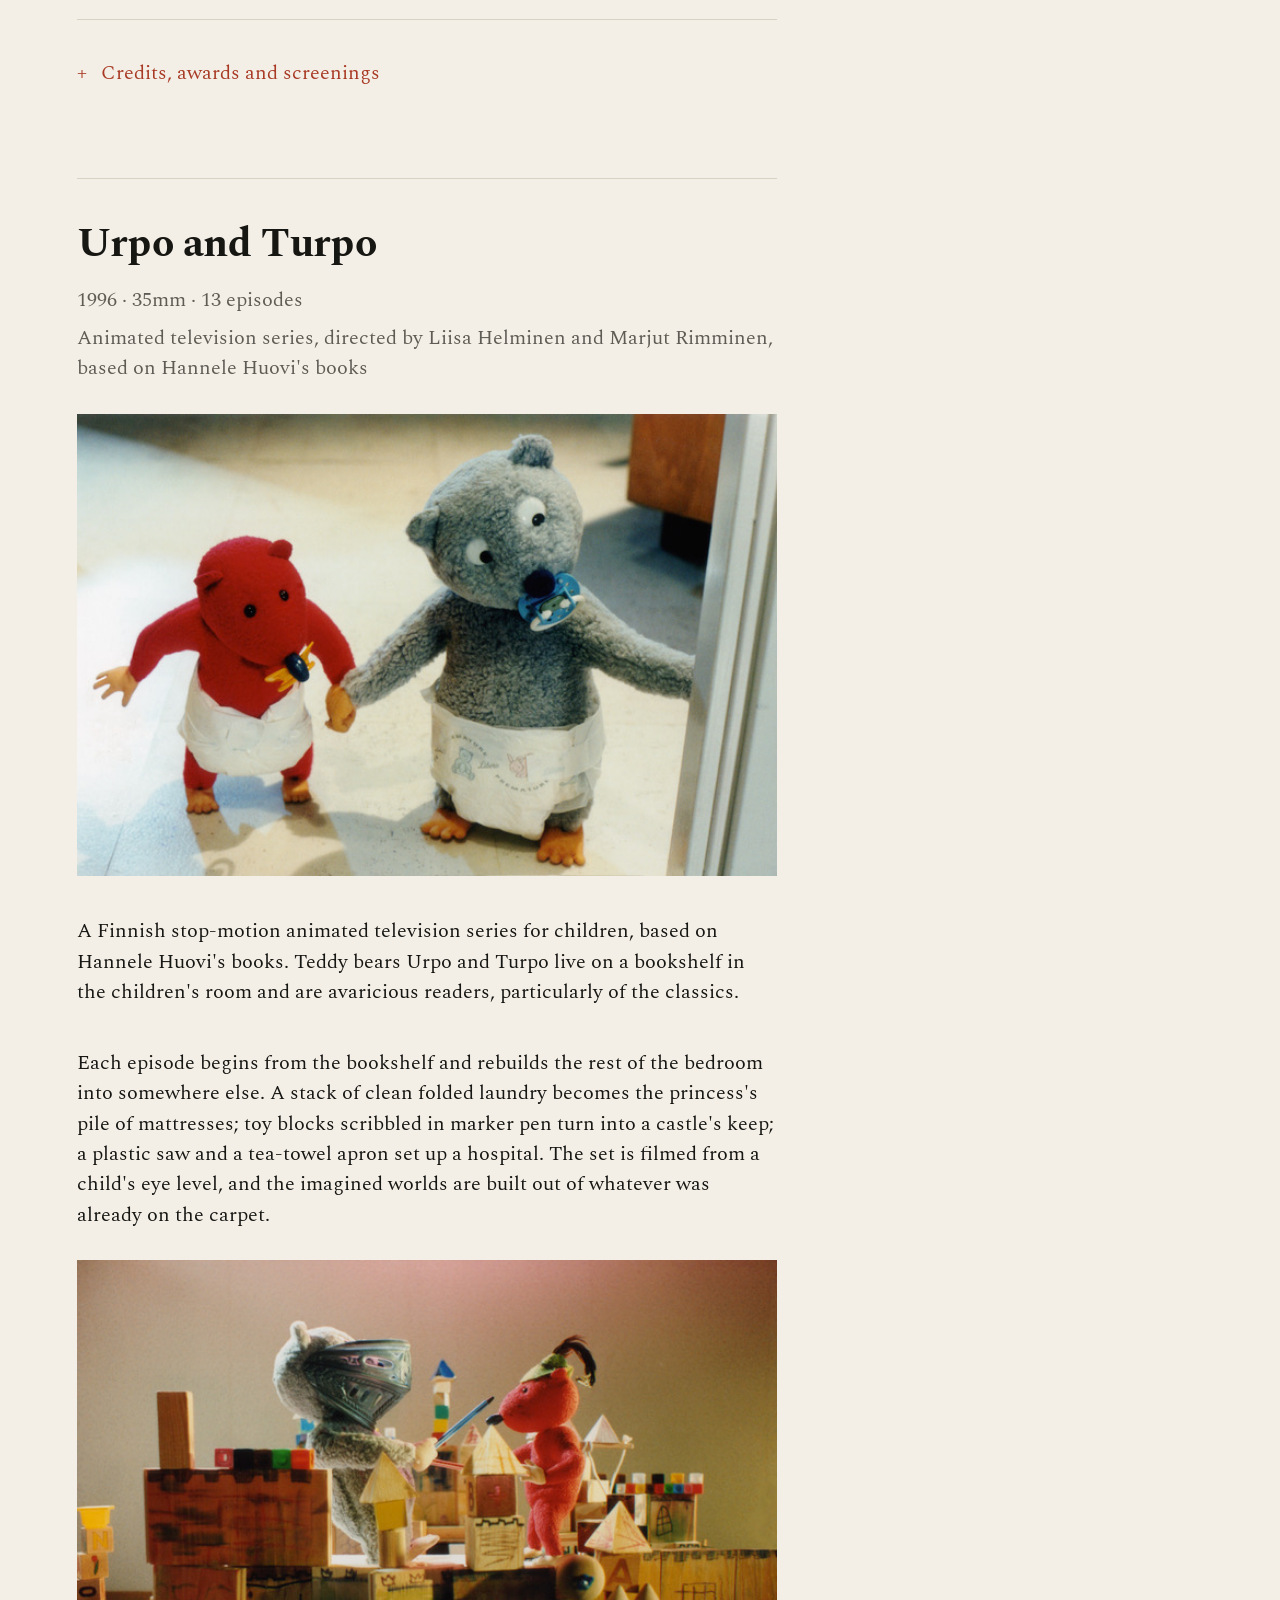
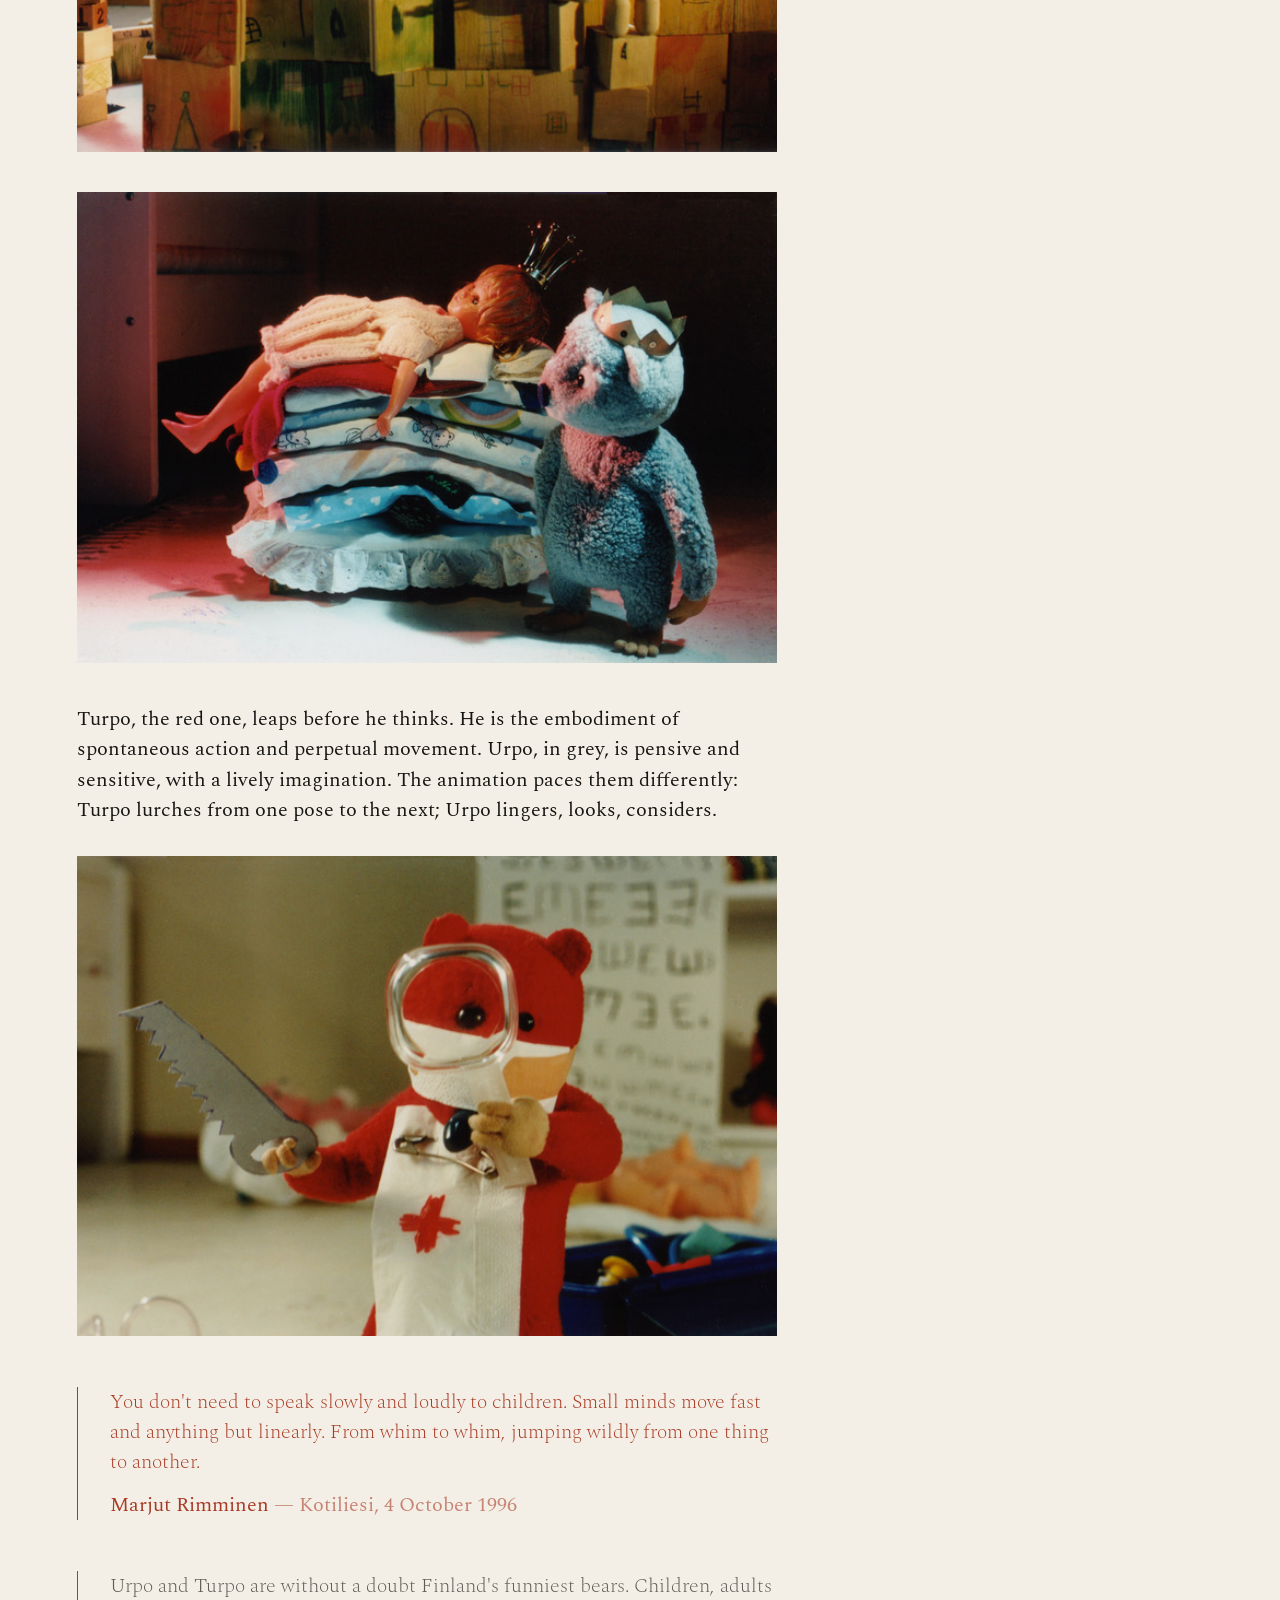
==== commit b2640ffb: "U&T: Marjut's approach — everyday objects as fantasy worlds, characters Two new paragraphs in Urpo &" ====
--- a/Design/v1/index.html
+++ b/Design/v1/index.html
@@ -278,18 +278,29 @@
       <p class="film-meta"><span>1996</span> · <span>35mm</span> · <span>13 episodes</span></p>
       <p class="film-collab">Animated television series, directed by Liisa Helminen and Marjut Rimminen, based on Hannele Huovi's books</p>
     </header>
-    <figure class="film-image"><img src="images/urpo-turpo/UT-02.jpg" alt="Still from Urpo and Turpo — the red and grey bears in their nappies" loading="lazy"></figure>
+    <figure class="film-image"><img src="images/urpo-turpo/UT-02.jpg" alt="Still from Urpo and Turpo — Turpo (red) and Urpo (grey) standing side by side in their nappies" loading="lazy"></figure>
     <p class="lede">A Finnish stop-motion animated television series for children, based on Hannele Huovi's books. Teddy bears Urpo and Turpo live on a bookshelf in the children's room and are avaricious readers, particularly of the classics.</p>
-    <figure class="film-image"><img src="images/urpo-turpo/UT-03.jpg" alt="Still from Urpo and Turpo — the bears playing knights atop a castle of toy blocks" loading="lazy"></figure>
-    <figure class="film-image"><img src="images/urpo-turpo/UT-08.jpg" alt="Still from Urpo and Turpo — the bear and the sleeping princess on a stack of mattresses" loading="lazy"></figure>
-    <figure class="film-image"><img src="images/urpo-turpo/UT-01.jpg" alt="Still from Urpo and Turpo — the red bear in surgeon's mask, holding a saw" loading="lazy"></figure>
-    <blockquote class="pull voice-critic">
-      <p>Urpo and Turpo are without a doubt Finland's funniest bears. Children, adults and critics alike fell in love first with the books and then with the autumn animated series. For animator Marjut Rimminen, the series was a new challenge.</p>
-      <cite>Kirsi Riipinen <span class="src">— Kotiliesi, 4 October 1996</span></cite>
-    </blockquote>
+
+    <p>Each episode begins from the bookshelf and rebuilds the rest of the bedroom into somewhere else. A stack of clean folded laundry becomes the princess's pile of mattresses; toy blocks scribbled in marker pen turn into a castle's keep; a plastic saw and a tea-towel apron set up a hospital. The set is filmed from a child's eye level, and the imagined worlds are built out of whatever was already on the carpet.</p>
+
+    <figure class="film-image"><img src="images/urpo-turpo/UT-03.jpg" alt="Still from Urpo and Turpo — the bears playing knights atop a castle made from drawn-on wooden blocks" loading="lazy"></figure>
+    <figure class="film-image"><img src="images/urpo-turpo/UT-08.jpg" alt="Still from Urpo and Turpo — Urpo beside a stack of folded laundry that has become the princess's mattresses" loading="lazy"></figure>
+
+    <p>Turpo, the red one, leaps before he thinks. He is the embodiment of spontaneous action and perpetual movement. Urpo, in grey, is pensive and sensitive, with a lively imagination. The animation paces them differently: Turpo lurches from one pose to the next; Urpo lingers, looks, considers.</p>
+
+    <figure class="film-image"><img src="images/urpo-turpo/UT-01.jpg" alt="Still from Urpo and Turpo — Turpo in a surgeon's mask wielding a toy saw" loading="lazy"></figure>
+
     <blockquote class="pull voice-marjut">
       <p>You don't need to speak slowly and loudly to children. Small minds move fast and anything but linearly. From whim to whim, jumping wildly from one thing to another.</p>
       <cite>Marjut Rimminen <span class="src">— Kotiliesi, 4 October 1996</span></cite>
+    </blockquote>
+    <blockquote class="pull voice-critic">
+      <p>Urpo and Turpo are without a doubt Finland's funniest bears. Children, adults and critics alike fell in love first with the books and then with the autumn animated series. For animator Marjut Rimminen, the series was a new challenge.</p>
+      <cite>Kirsi Riipinen <span class="src">— Kotiliesi, 4 October 1996</span></cite>
+    </blockquote>
+    <blockquote class="pull voice-critic">
+      <p>Urpo and Turpo, better than <em>Toy Story</em>.</p>
+      <cite>Ilta Sanomat <span class="src">— film review, 1996</span></cite>
     </blockquote>
   </article>
 
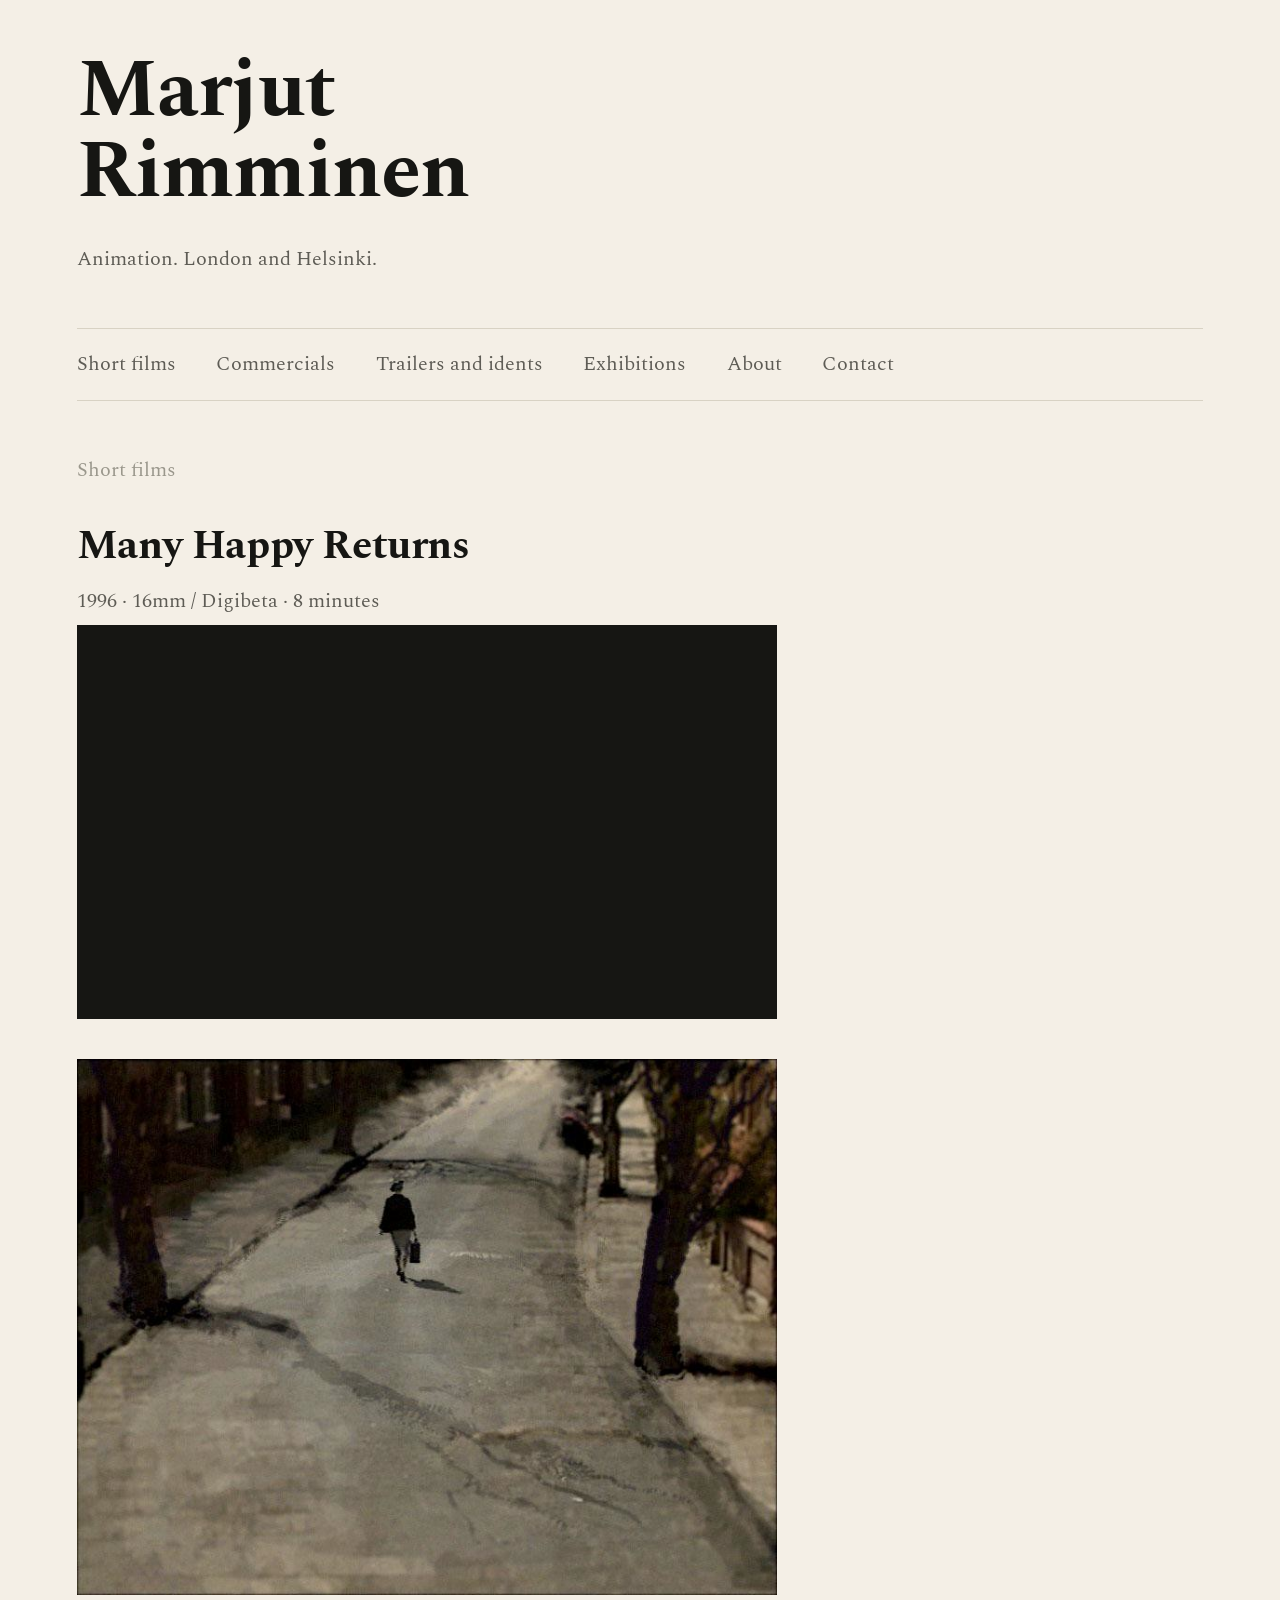
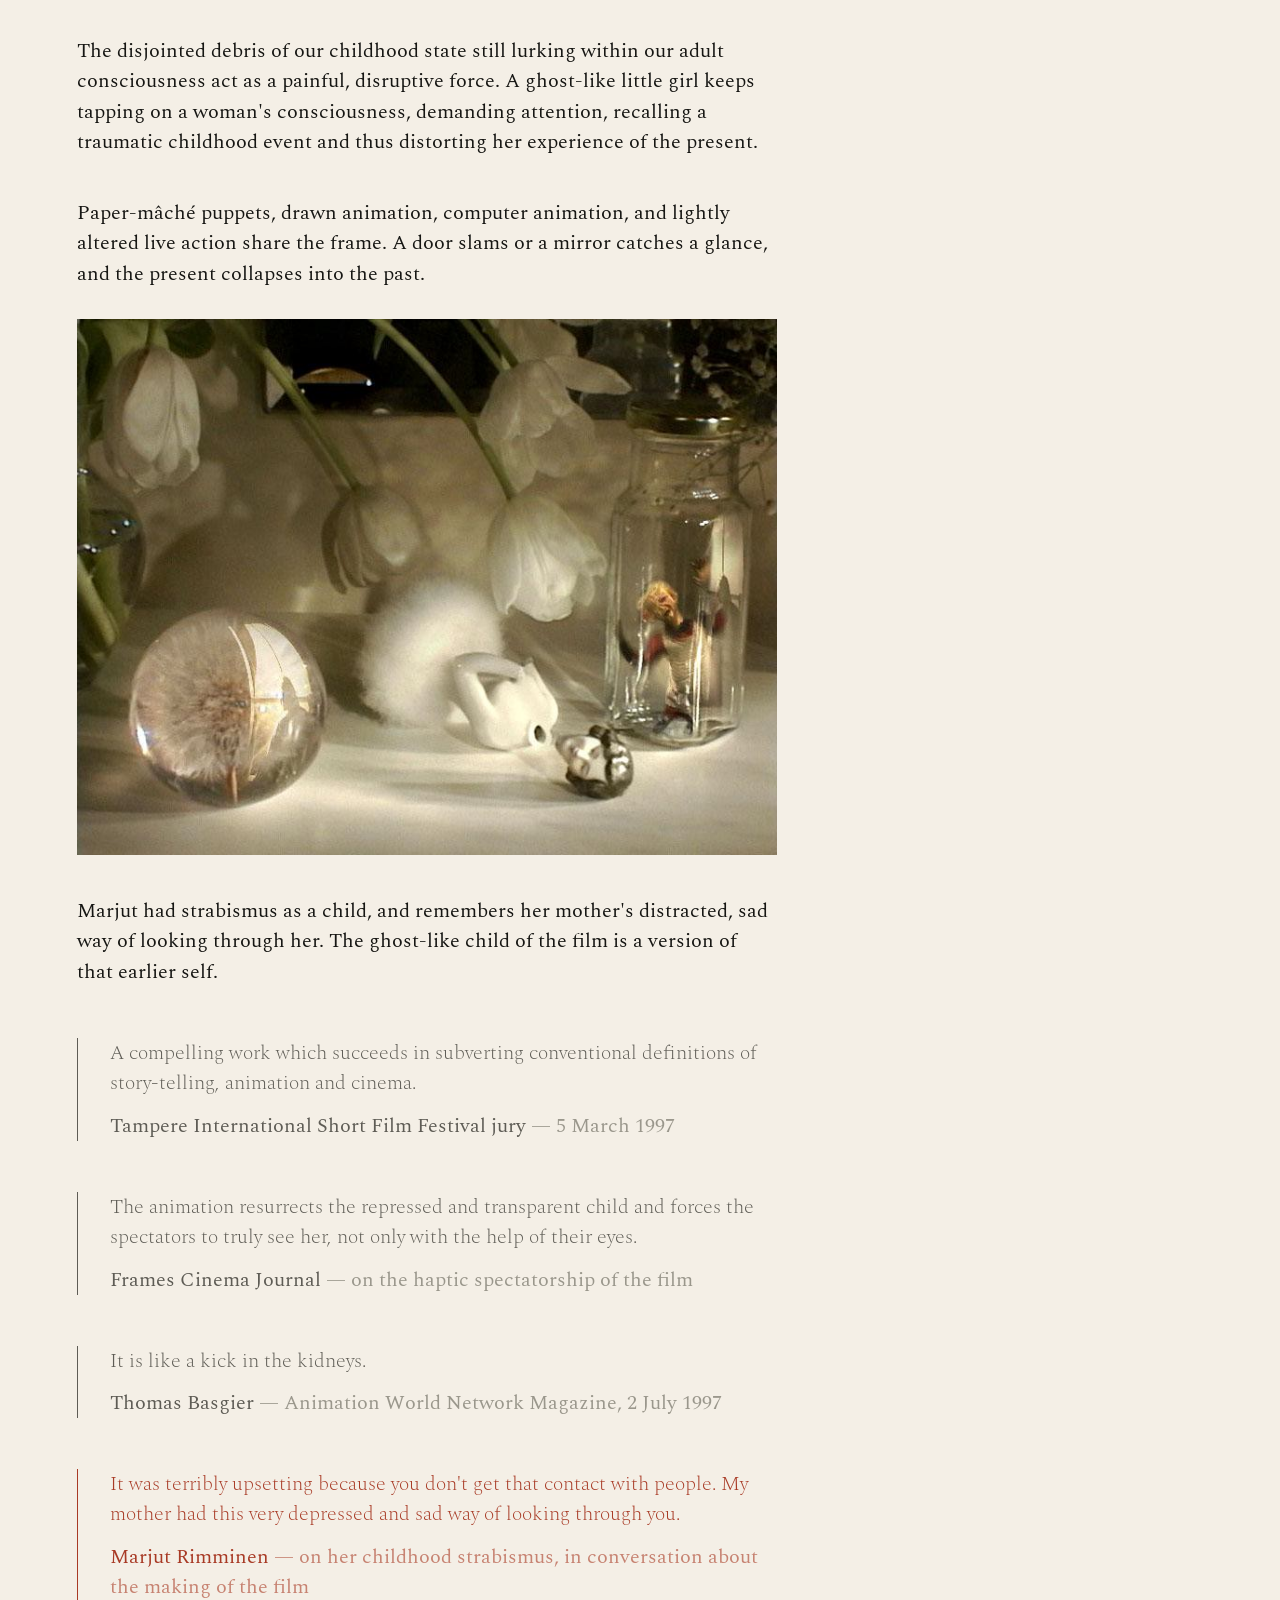
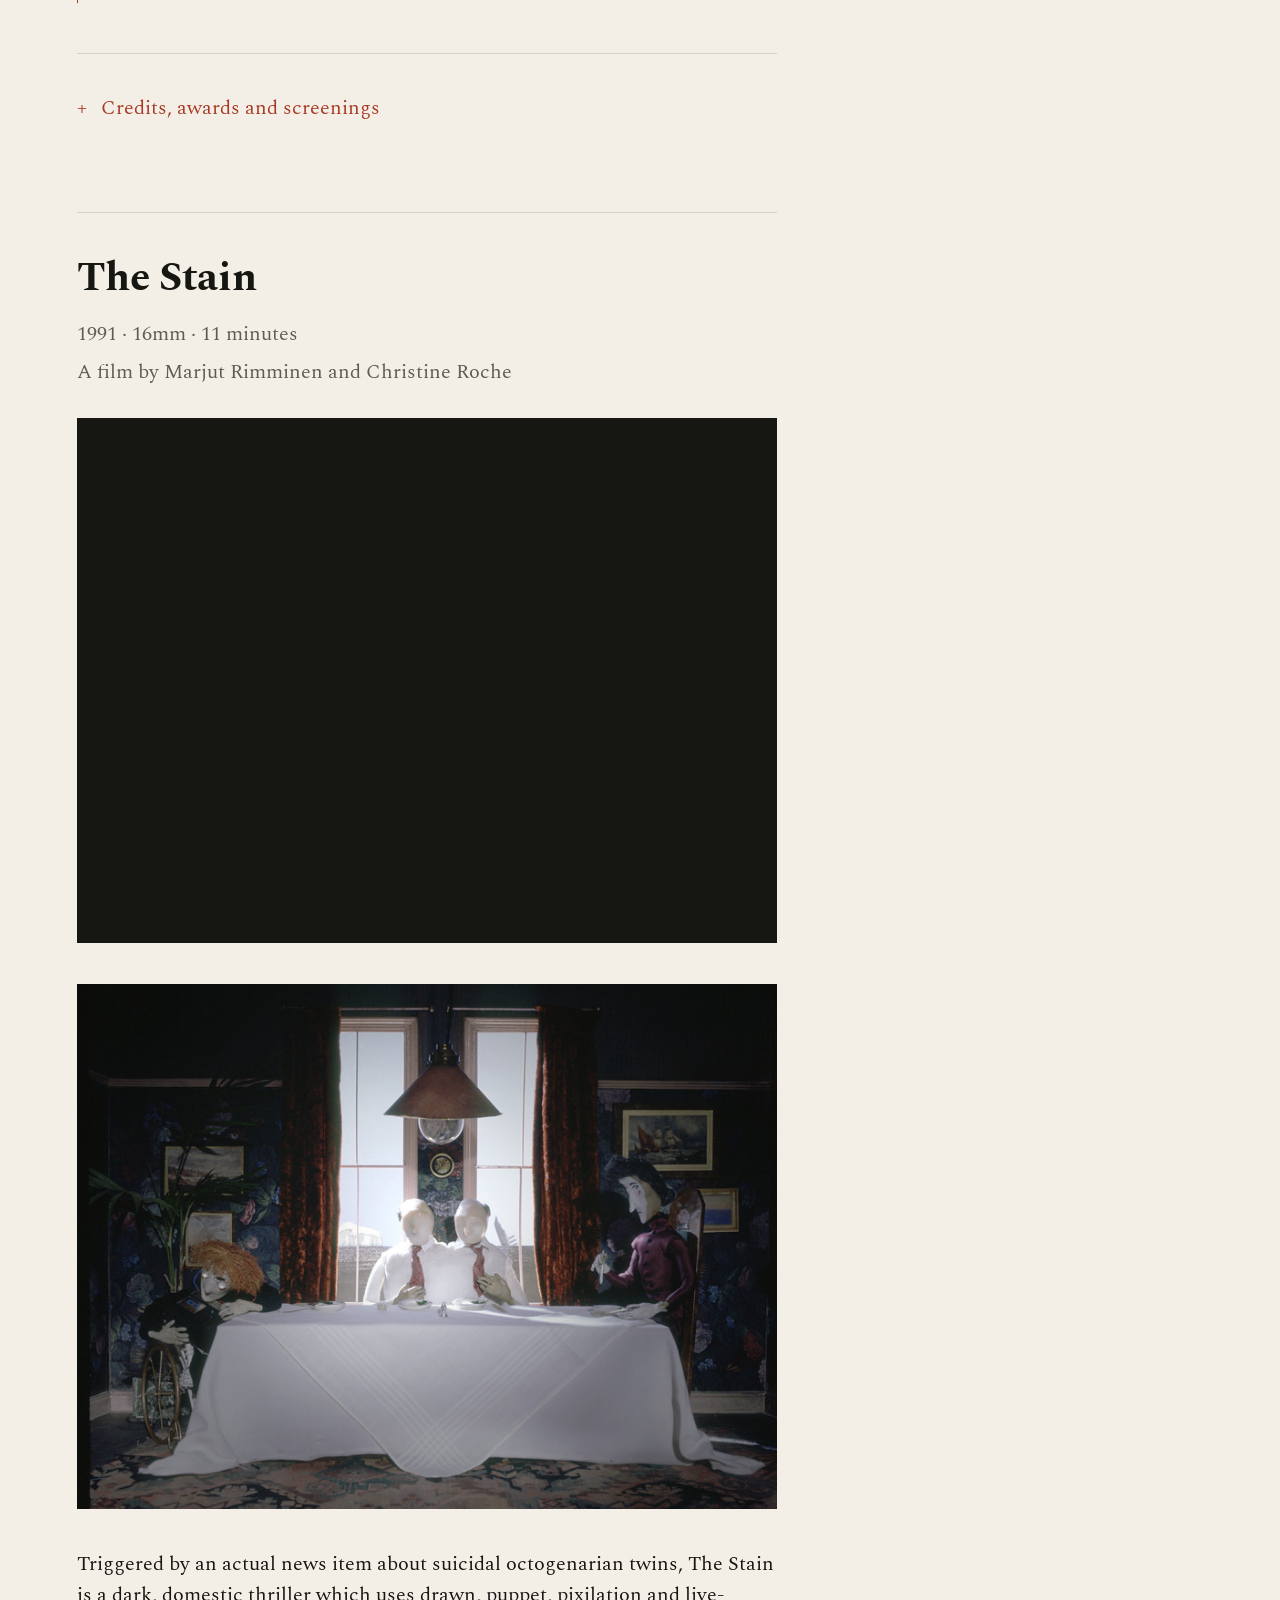
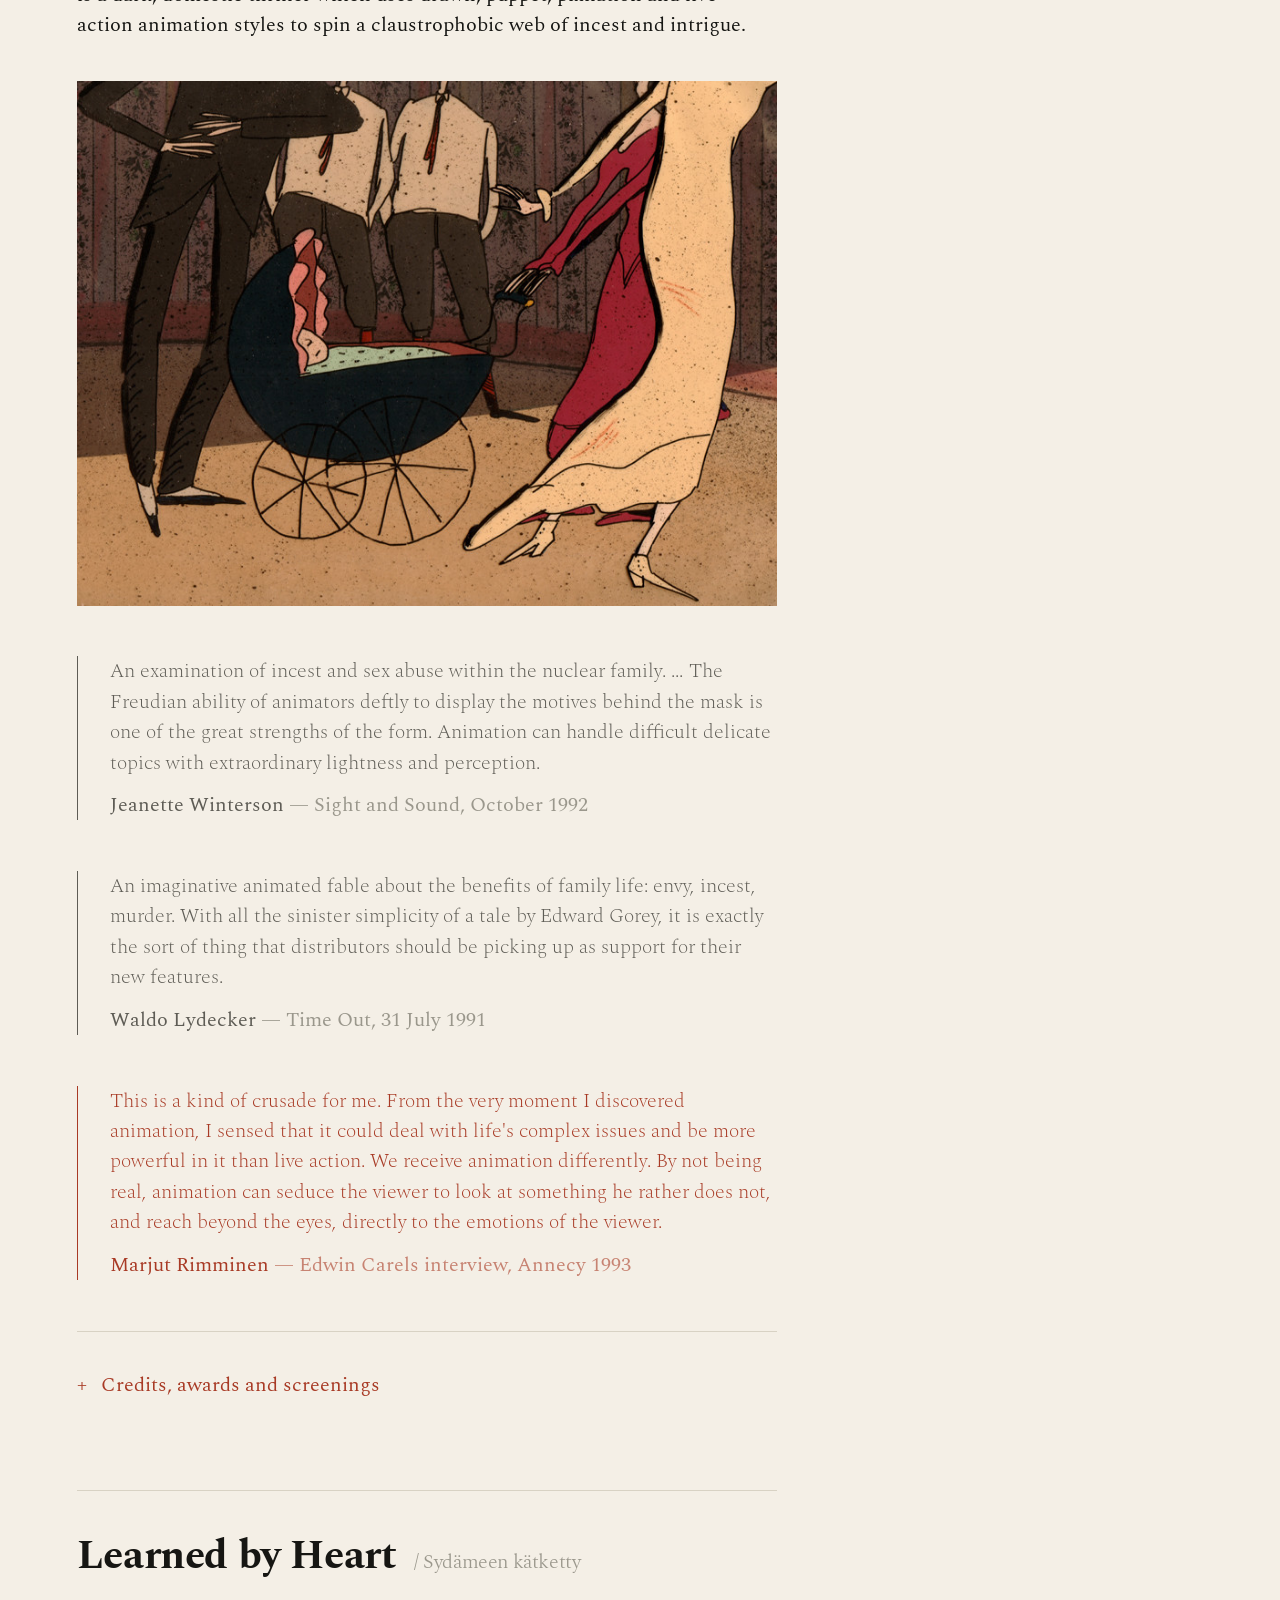
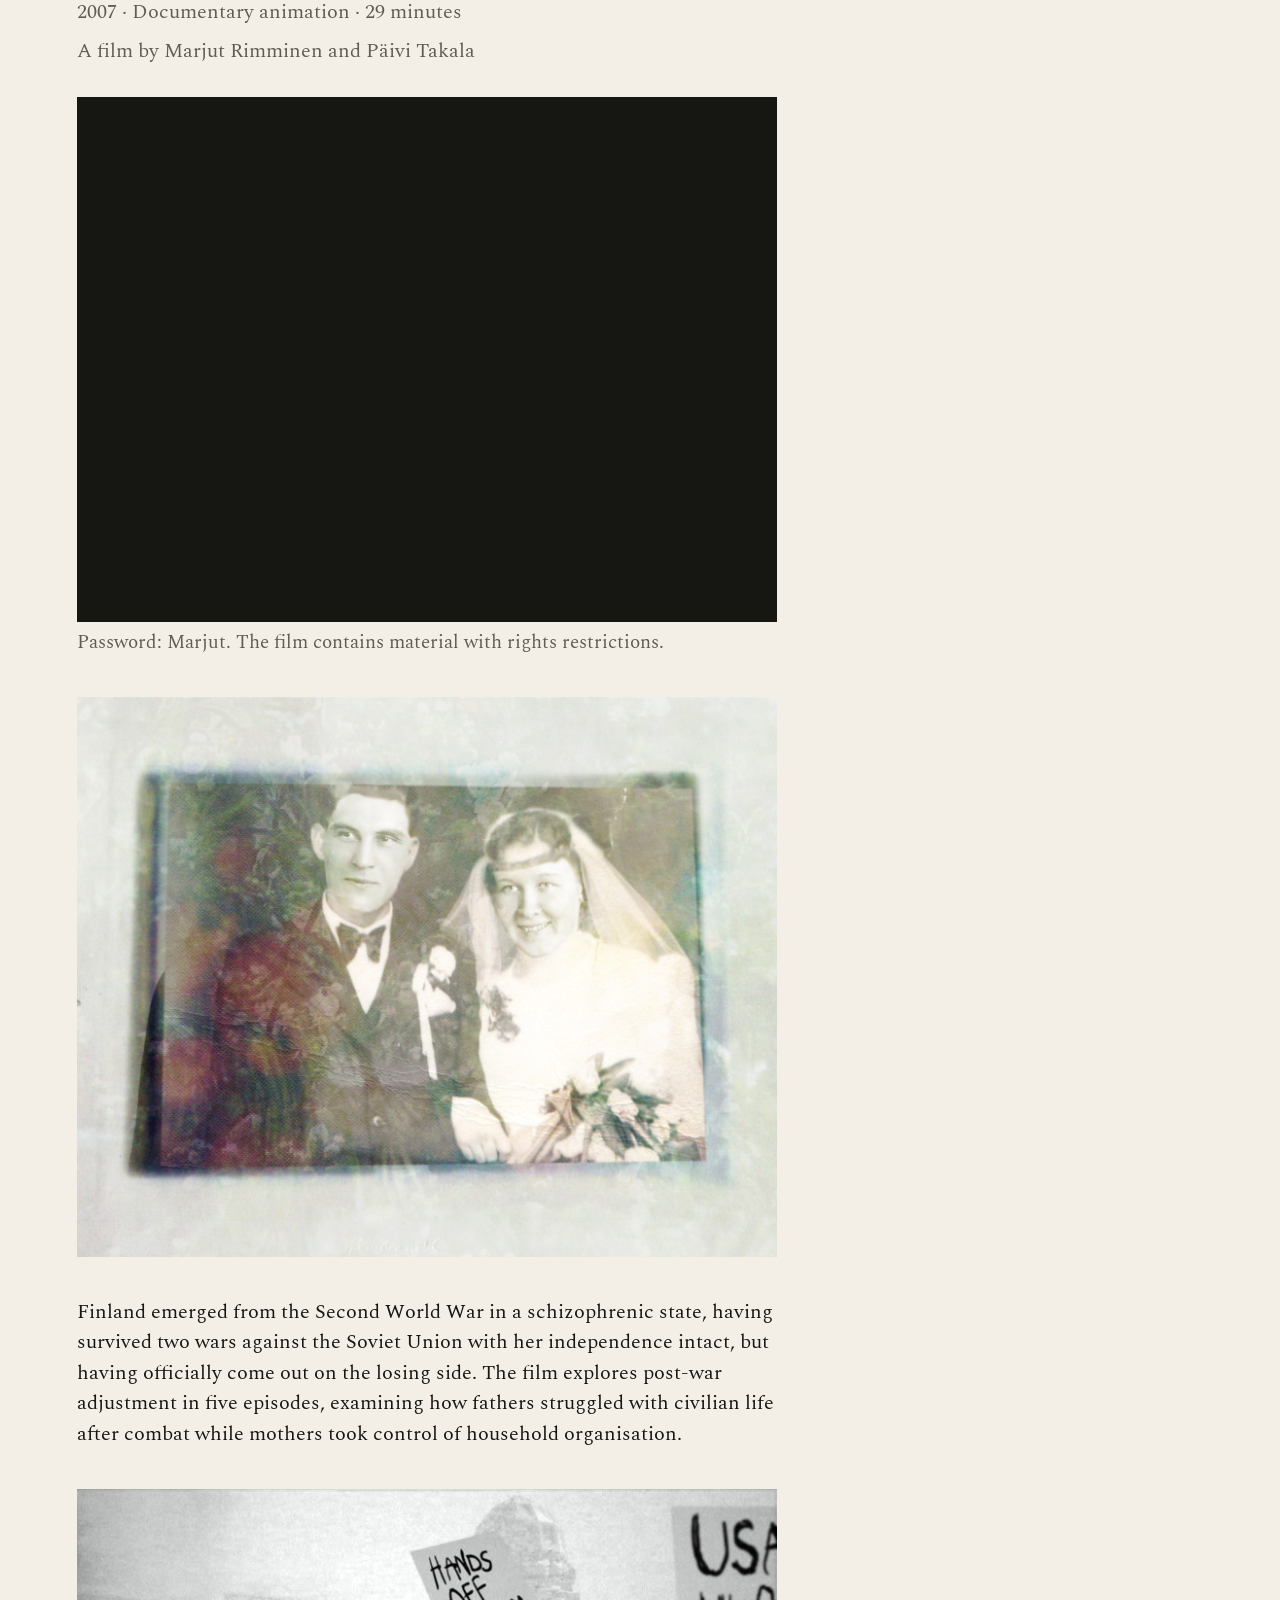
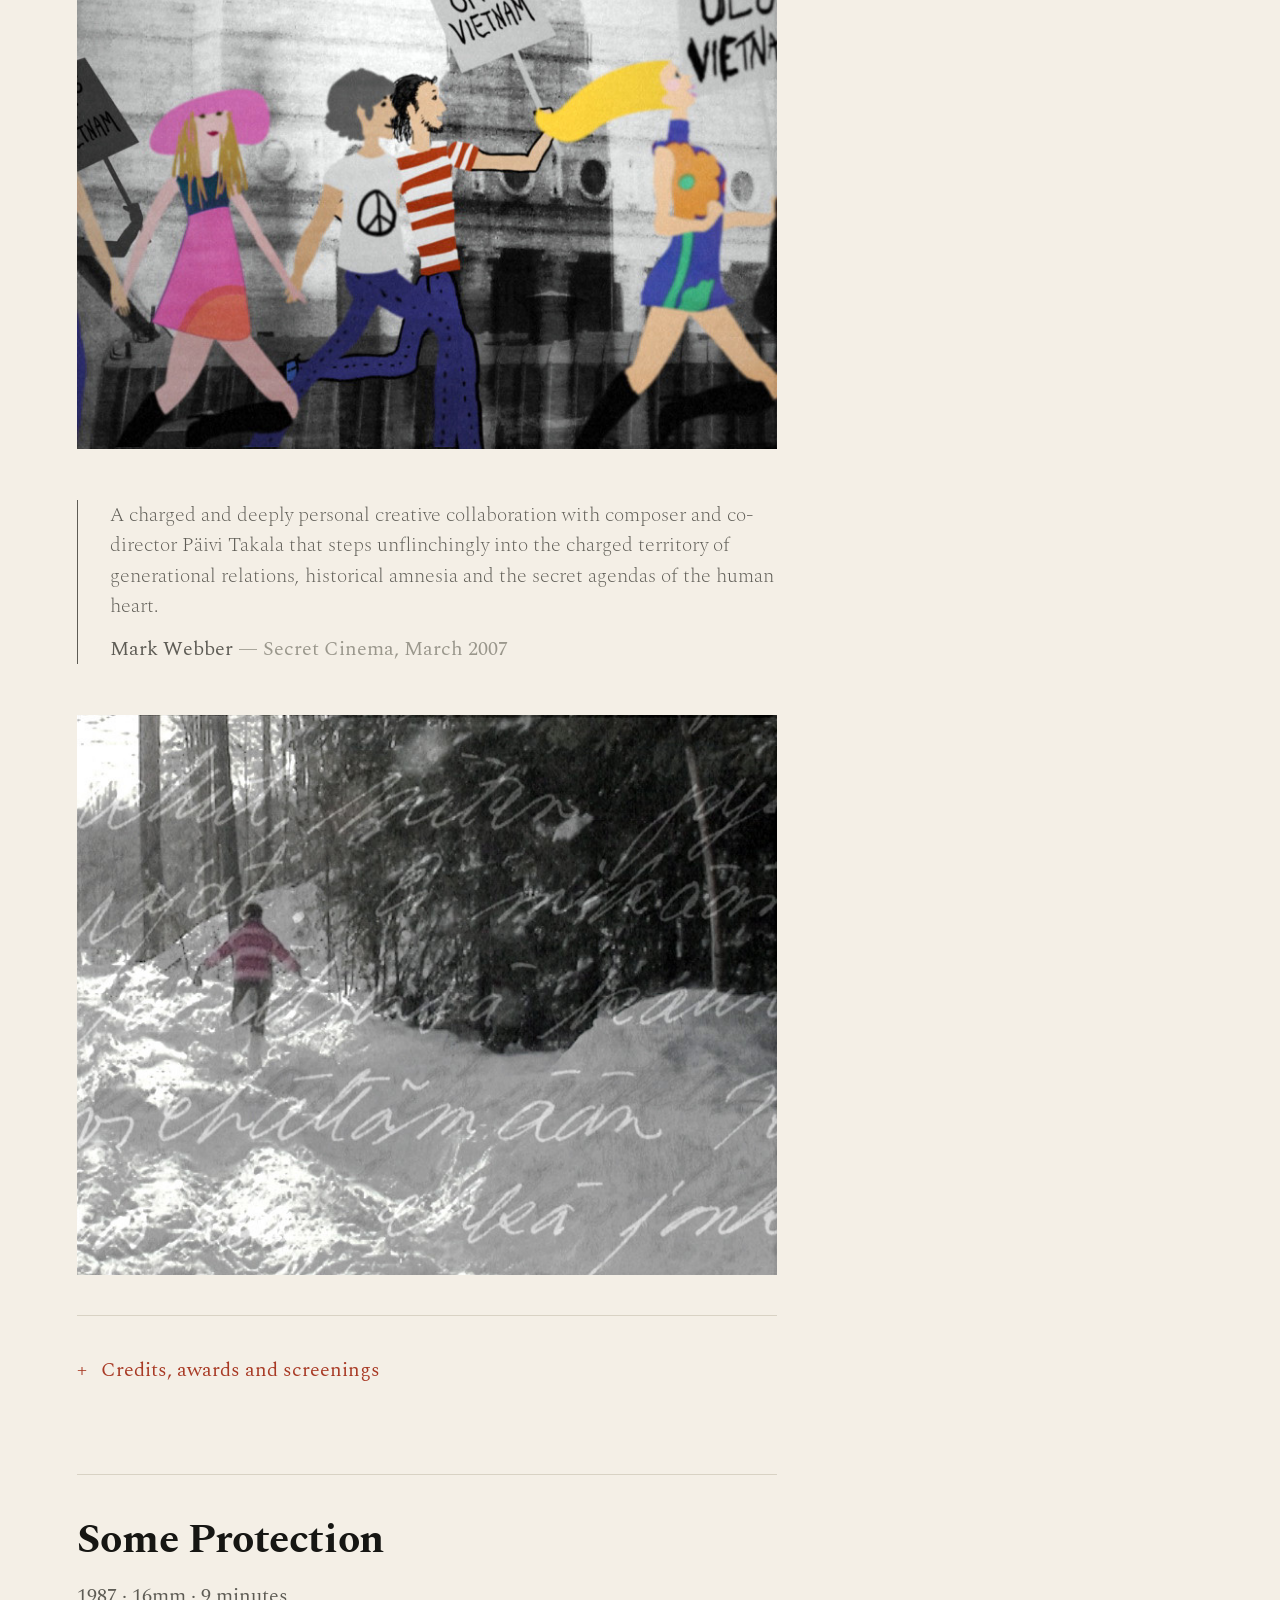
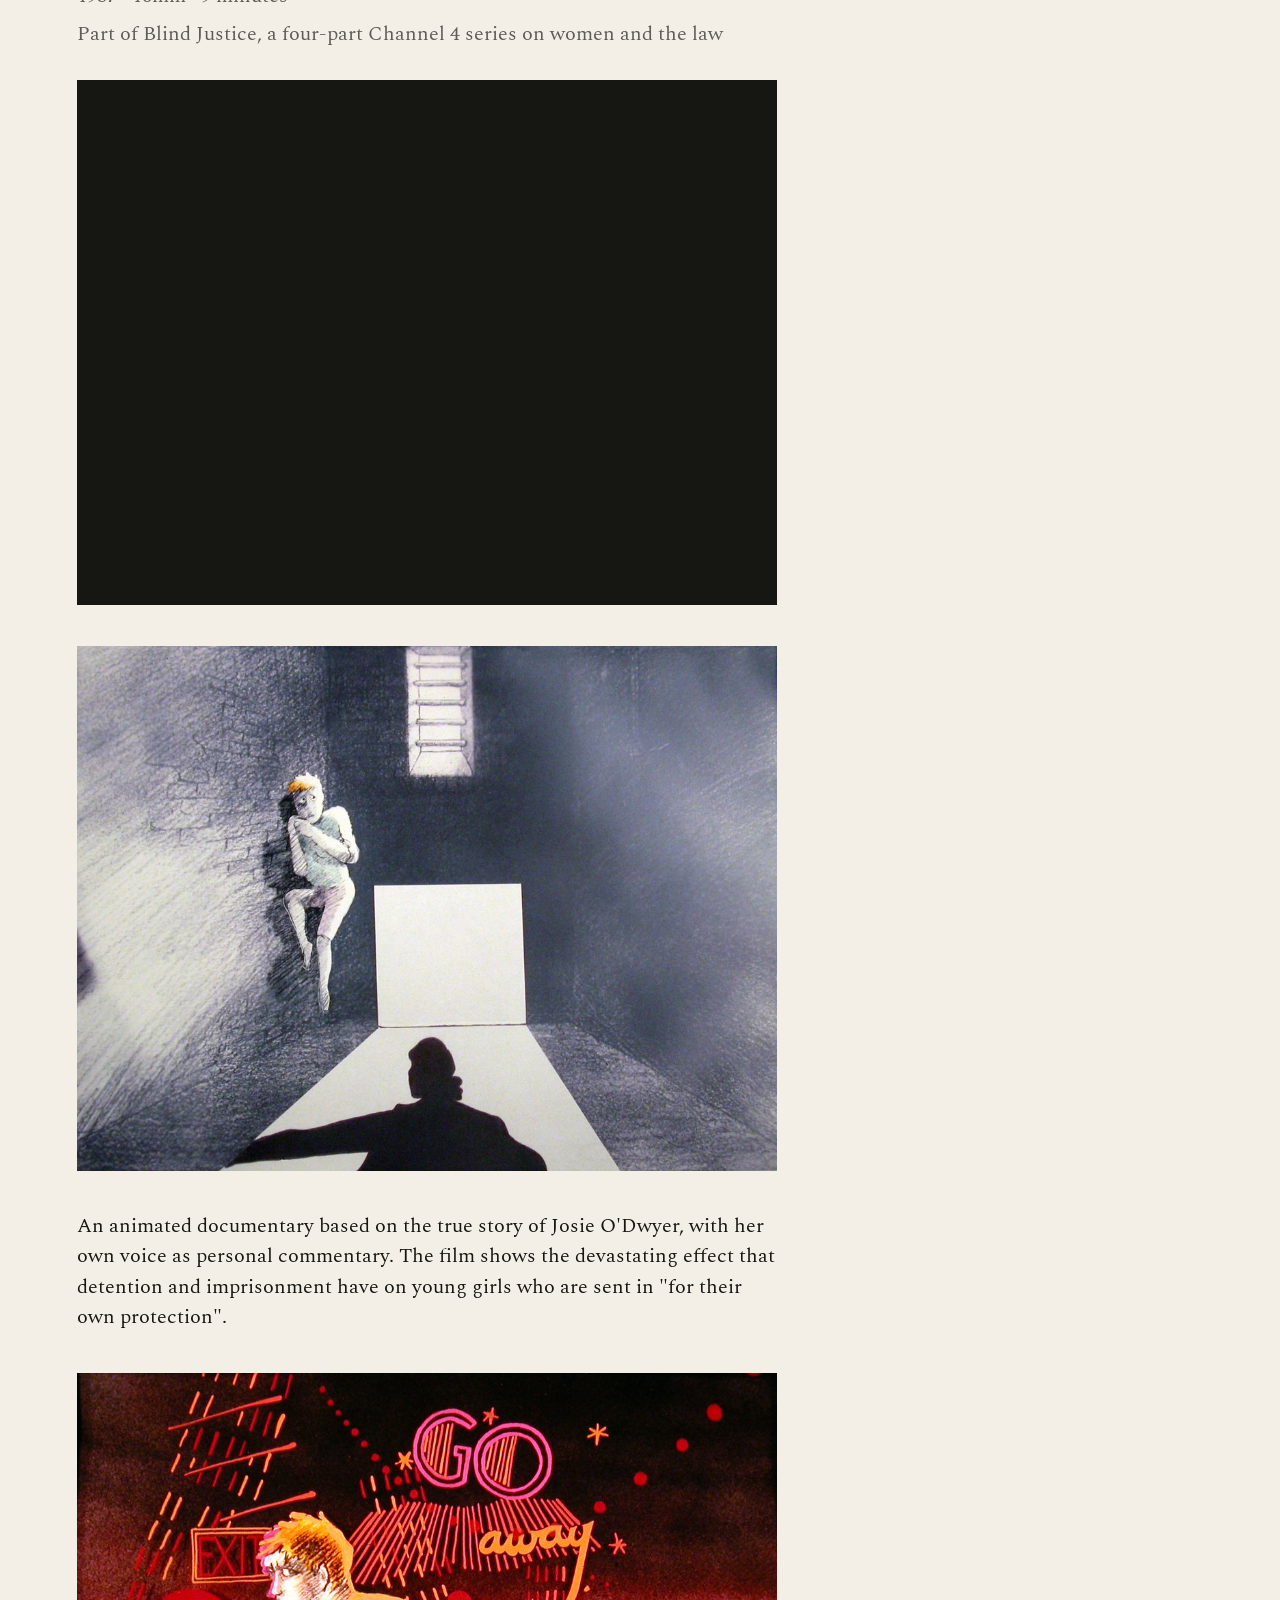
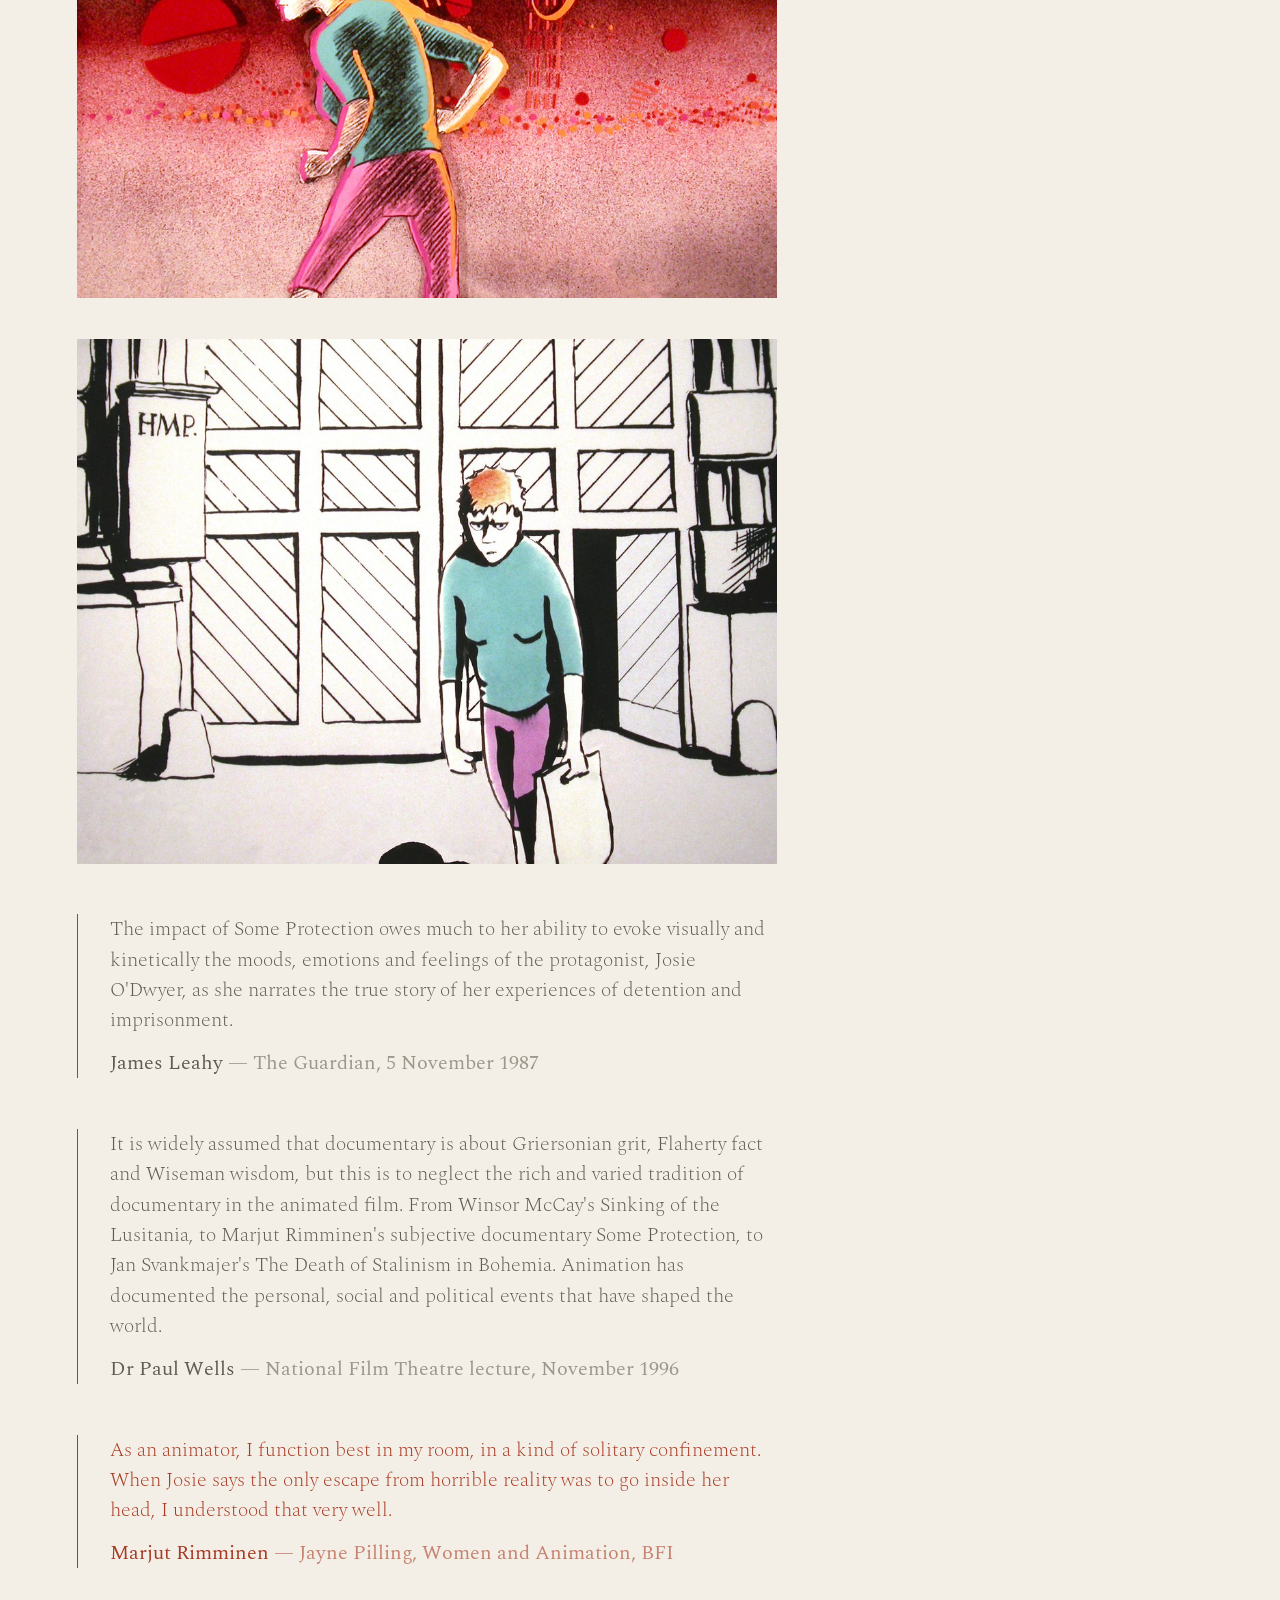
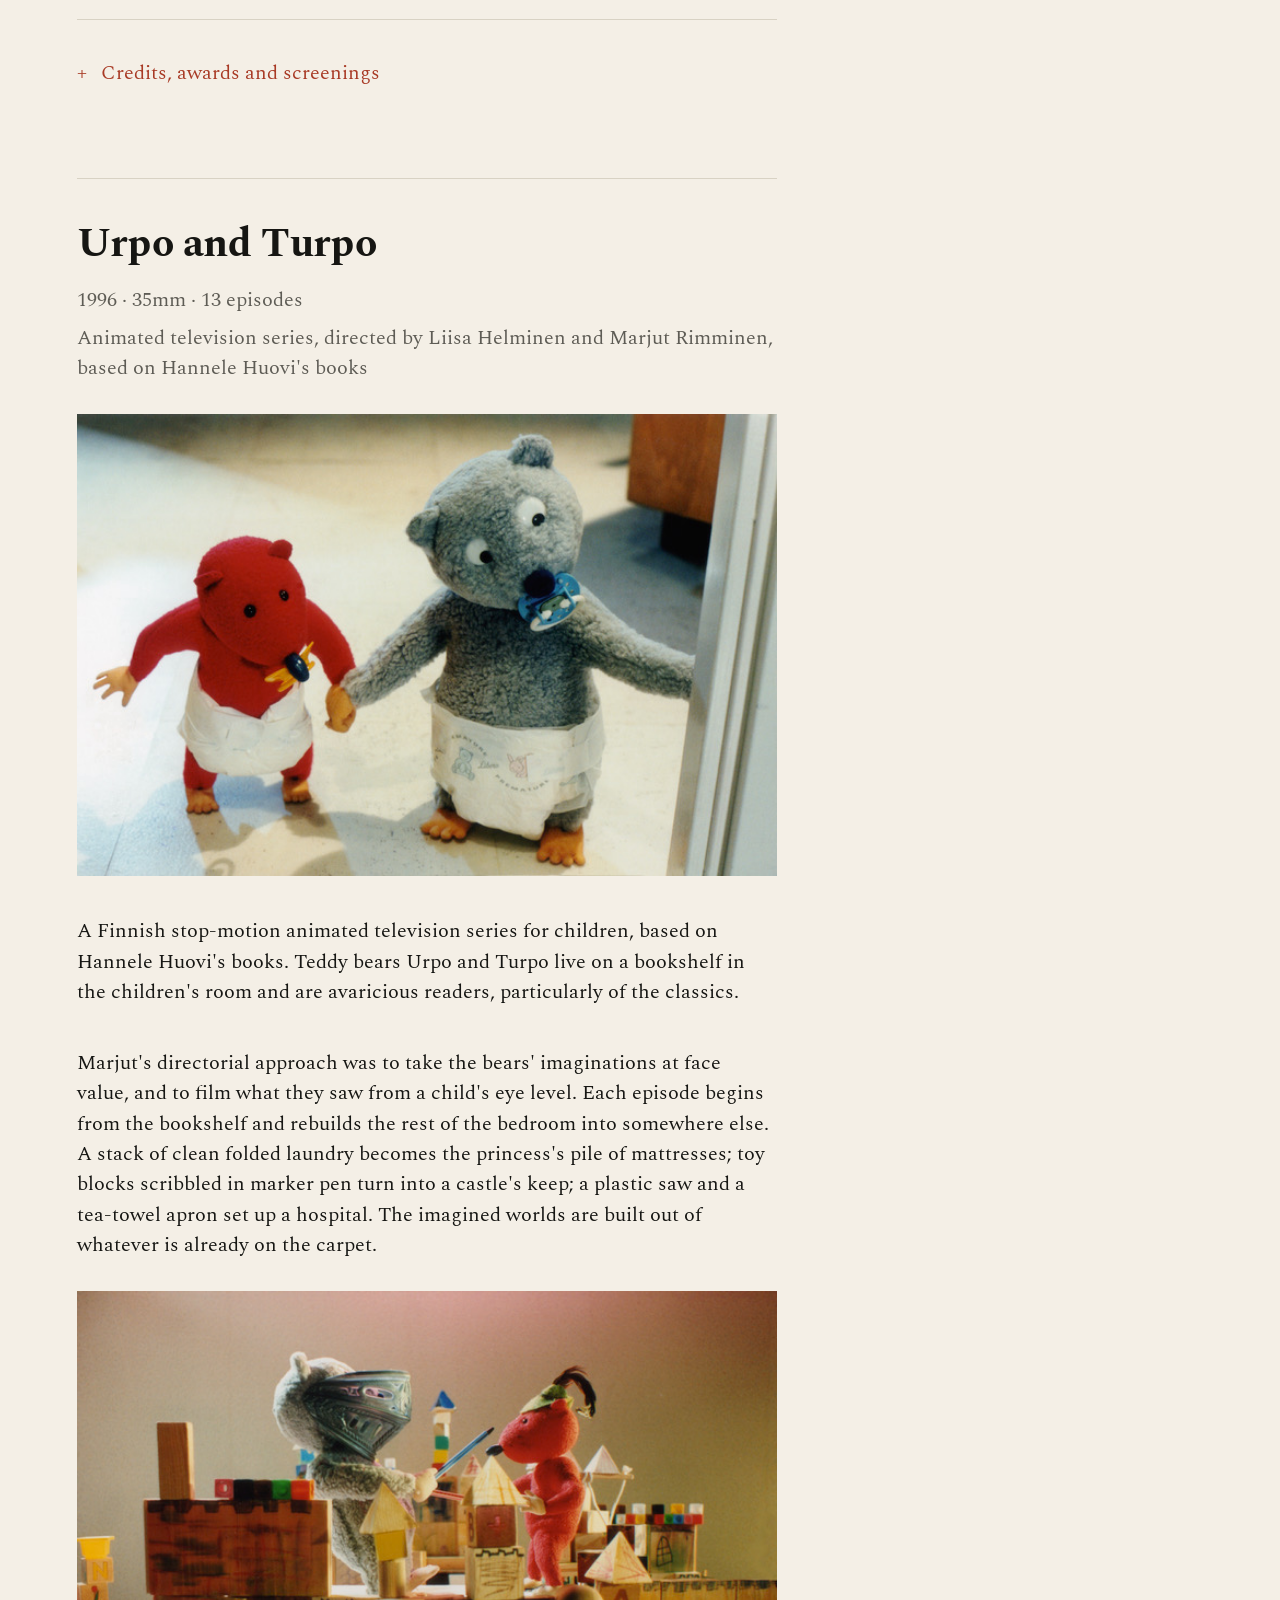
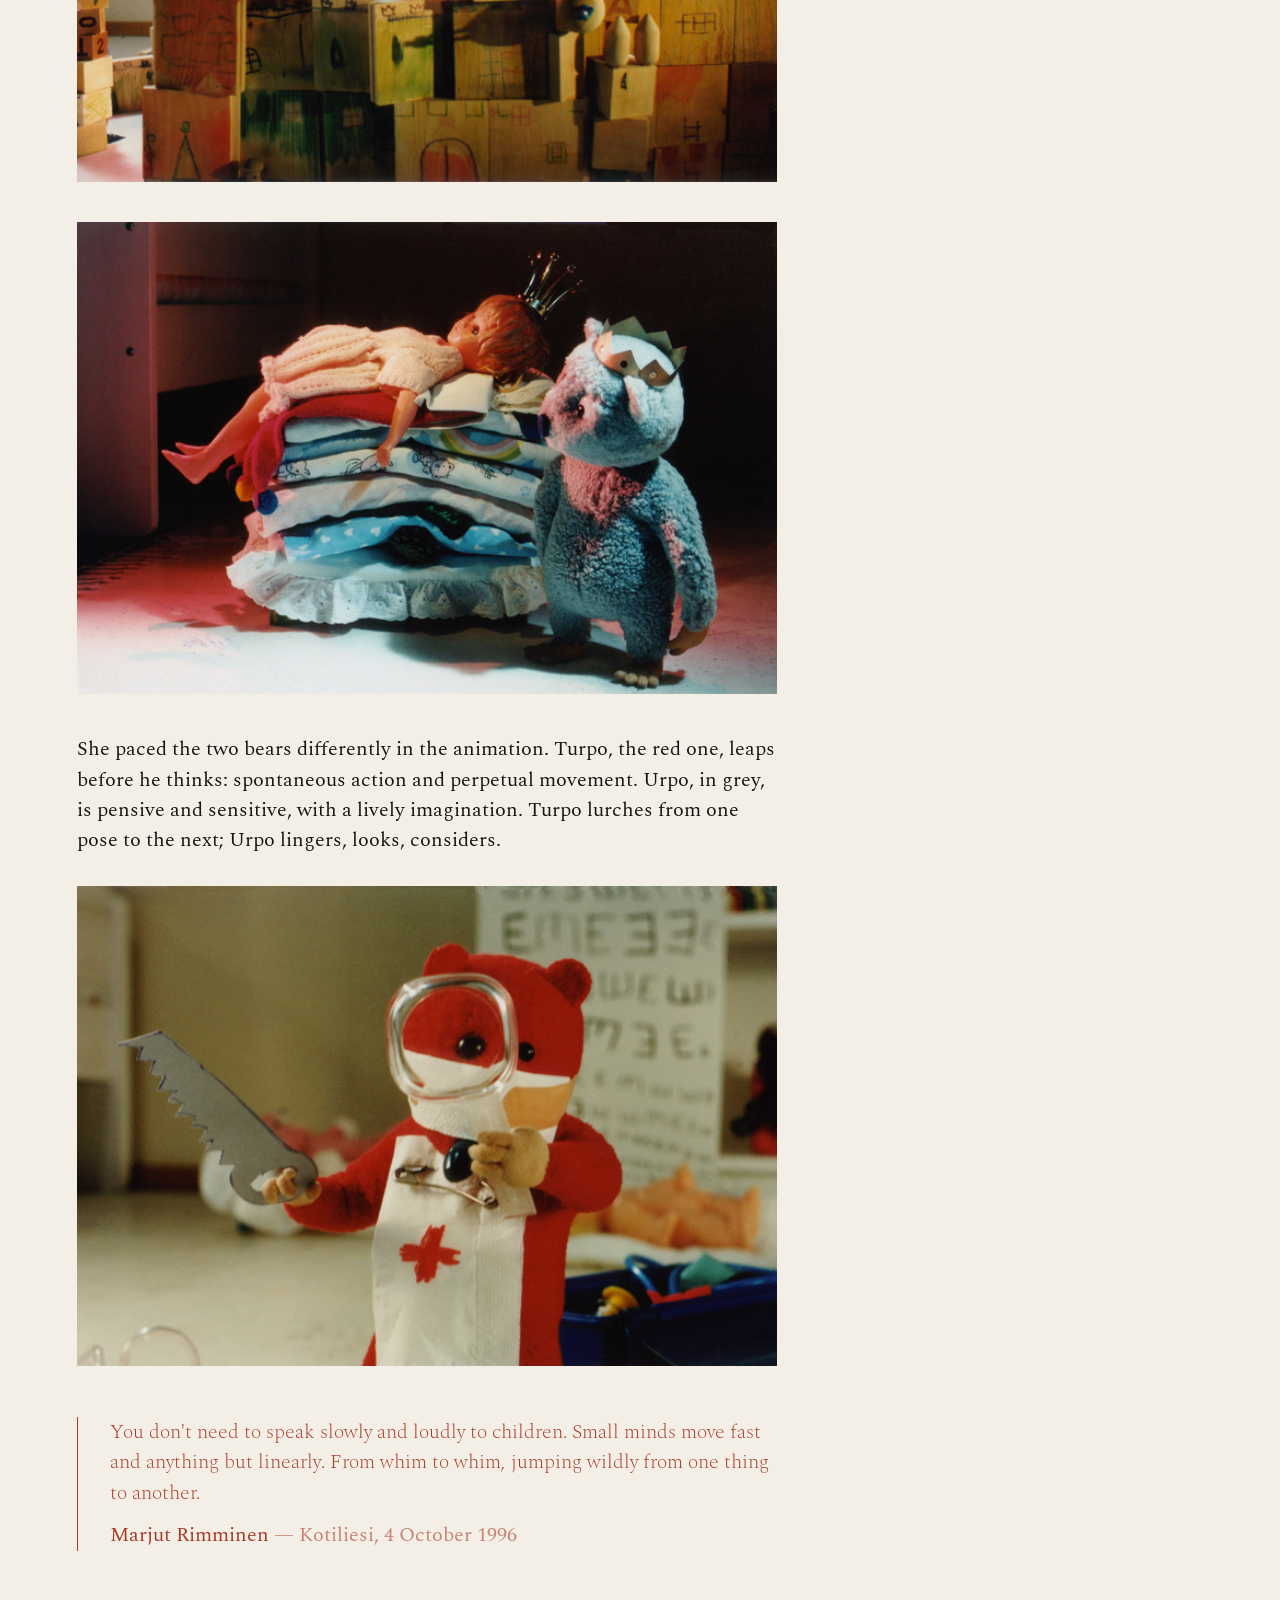
==== commit 1c5fa66e: "U&T: frame the two paragraphs as Marjut's directorial approach Lead with 'Marjut's directorial appro" ====
--- a/Design/v1/index.html
+++ b/Design/v1/index.html
@@ -281,12 +281,12 @@
     <figure class="film-image"><img src="images/urpo-turpo/UT-02.jpg" alt="Still from Urpo and Turpo — Turpo (red) and Urpo (grey) standing side by side in their nappies" loading="lazy"></figure>
     <p class="lede">A Finnish stop-motion animated television series for children, based on Hannele Huovi's books. Teddy bears Urpo and Turpo live on a bookshelf in the children's room and are avaricious readers, particularly of the classics.</p>
 
-    <p>Each episode begins from the bookshelf and rebuilds the rest of the bedroom into somewhere else. A stack of clean folded laundry becomes the princess's pile of mattresses; toy blocks scribbled in marker pen turn into a castle's keep; a plastic saw and a tea-towel apron set up a hospital. The set is filmed from a child's eye level, and the imagined worlds are built out of whatever was already on the carpet.</p>
+    <p>Marjut's directorial approach was to take the bears' imaginations at face value, and to film what they saw from a child's eye level. Each episode begins from the bookshelf and rebuilds the rest of the bedroom into somewhere else. A stack of clean folded laundry becomes the princess's pile of mattresses; toy blocks scribbled in marker pen turn into a castle's keep; a plastic saw and a tea-towel apron set up a hospital. The imagined worlds are built out of whatever is already on the carpet.</p>
 
     <figure class="film-image"><img src="images/urpo-turpo/UT-03.jpg" alt="Still from Urpo and Turpo — the bears playing knights atop a castle made from drawn-on wooden blocks" loading="lazy"></figure>
     <figure class="film-image"><img src="images/urpo-turpo/UT-08.jpg" alt="Still from Urpo and Turpo — Urpo beside a stack of folded laundry that has become the princess's mattresses" loading="lazy"></figure>
 
-    <p>Turpo, the red one, leaps before he thinks. He is the embodiment of spontaneous action and perpetual movement. Urpo, in grey, is pensive and sensitive, with a lively imagination. The animation paces them differently: Turpo lurches from one pose to the next; Urpo lingers, looks, considers.</p>
+    <p>She paced the two bears differently in the animation. Turpo, the red one, leaps before he thinks: spontaneous action and perpetual movement. Urpo, in grey, is pensive and sensitive, with a lively imagination. Turpo lurches from one pose to the next; Urpo lingers, looks, considers.</p>
 
     <figure class="film-image"><img src="images/urpo-turpo/UT-01.jpg" alt="Still from Urpo and Turpo — Turpo in a surgeon's mask wielding a toy saw" loading="lazy"></figure>
 
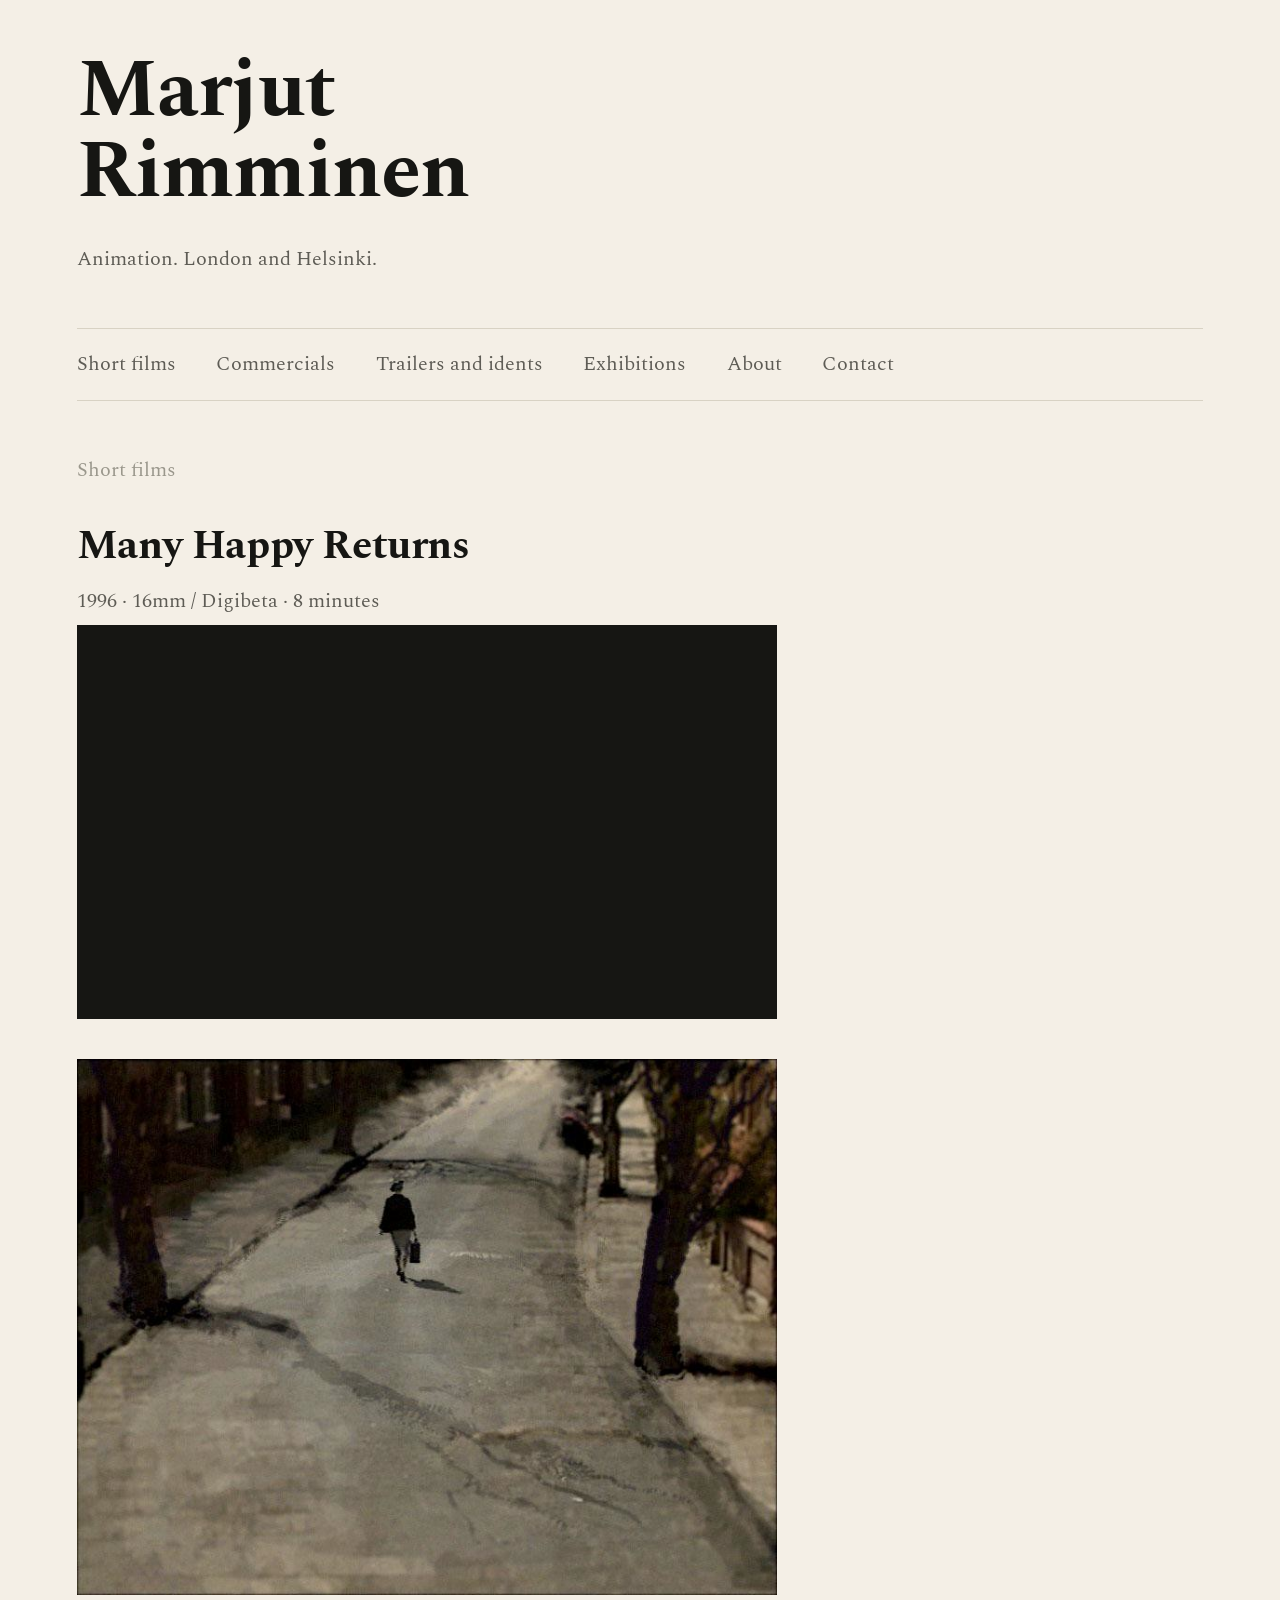
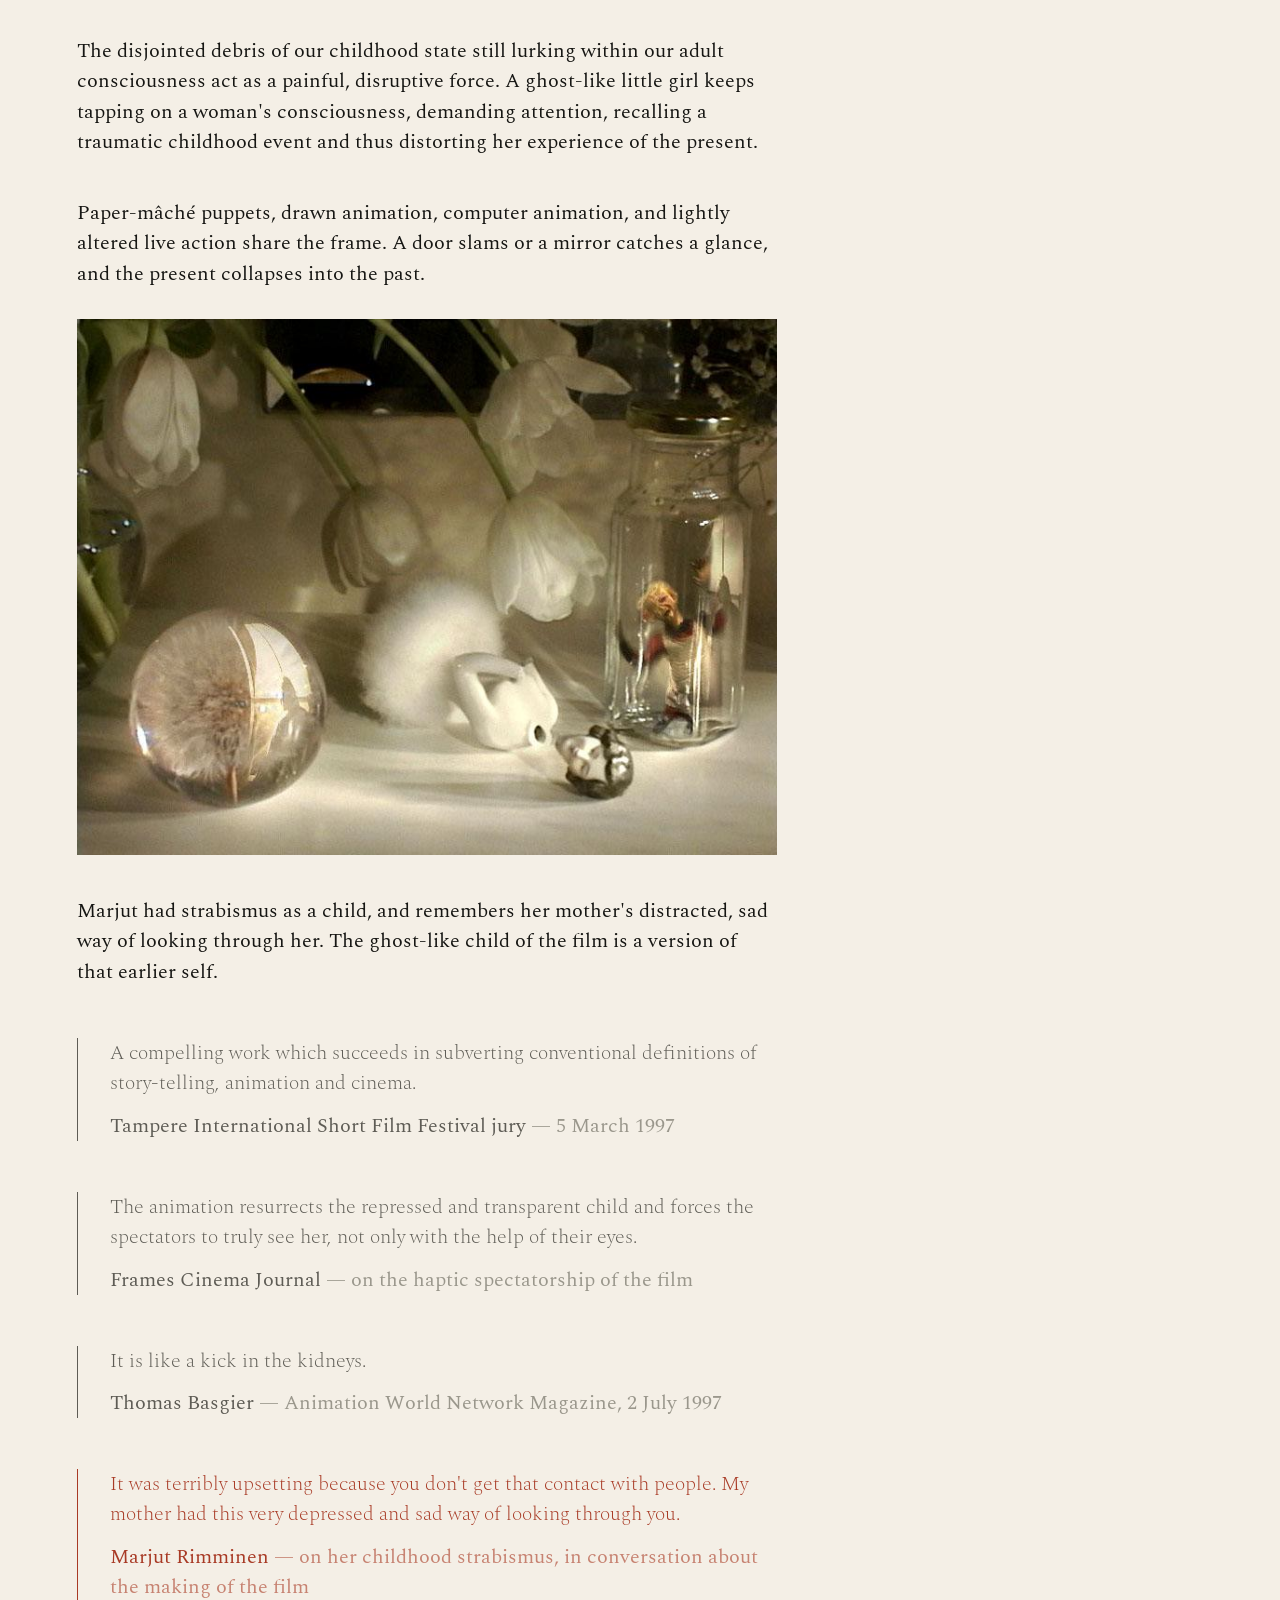
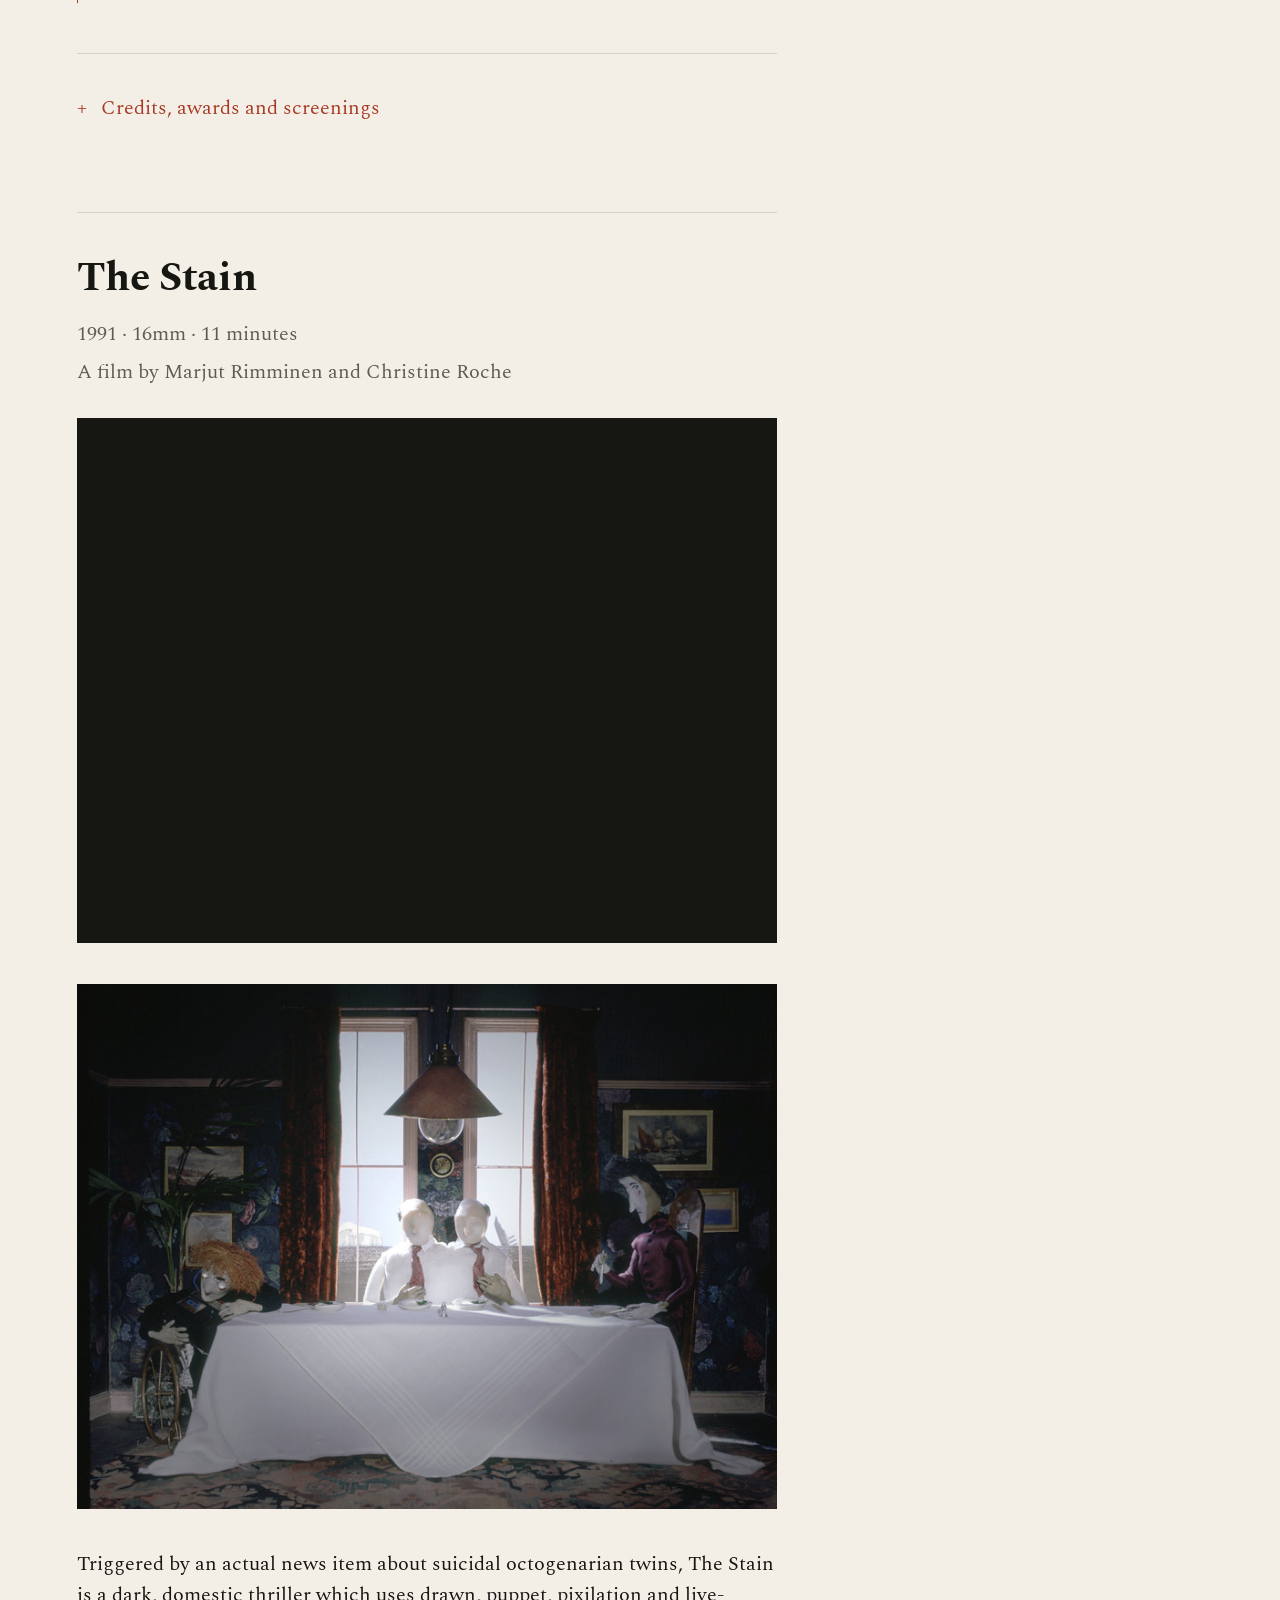
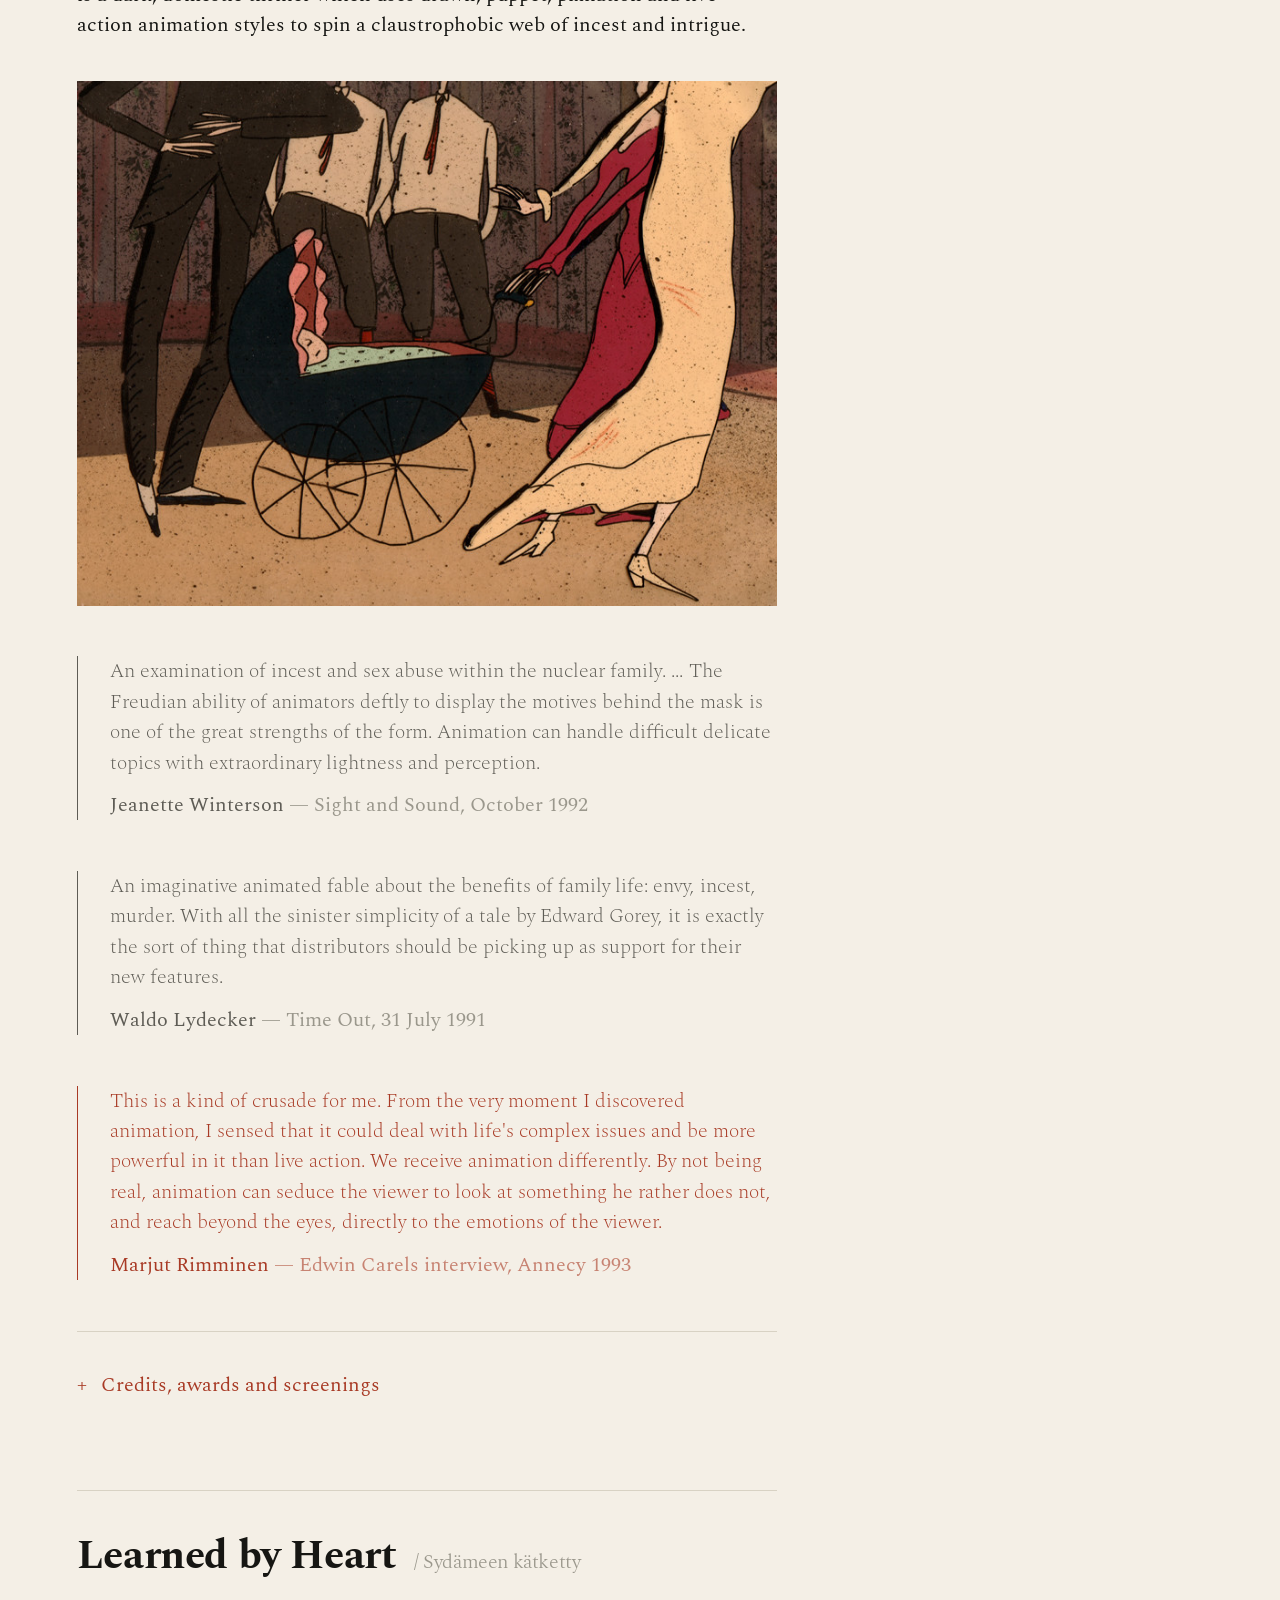
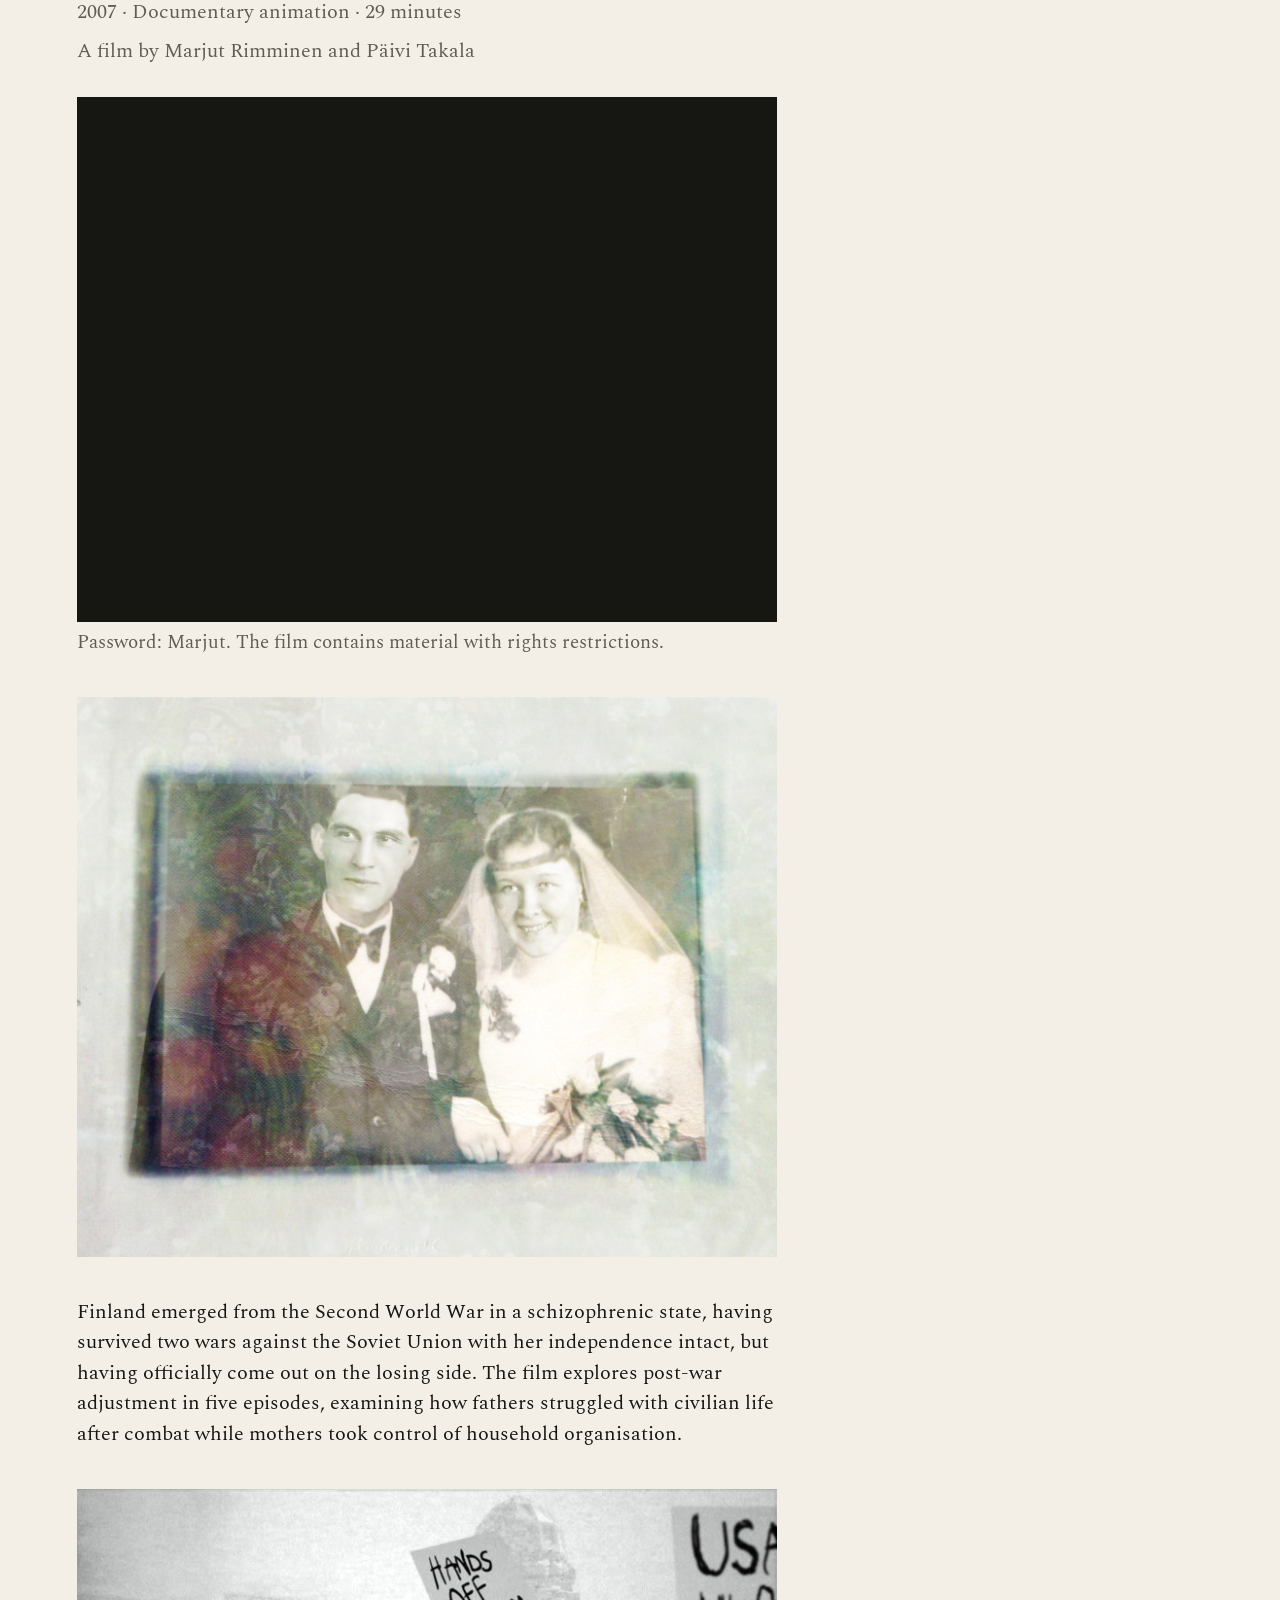
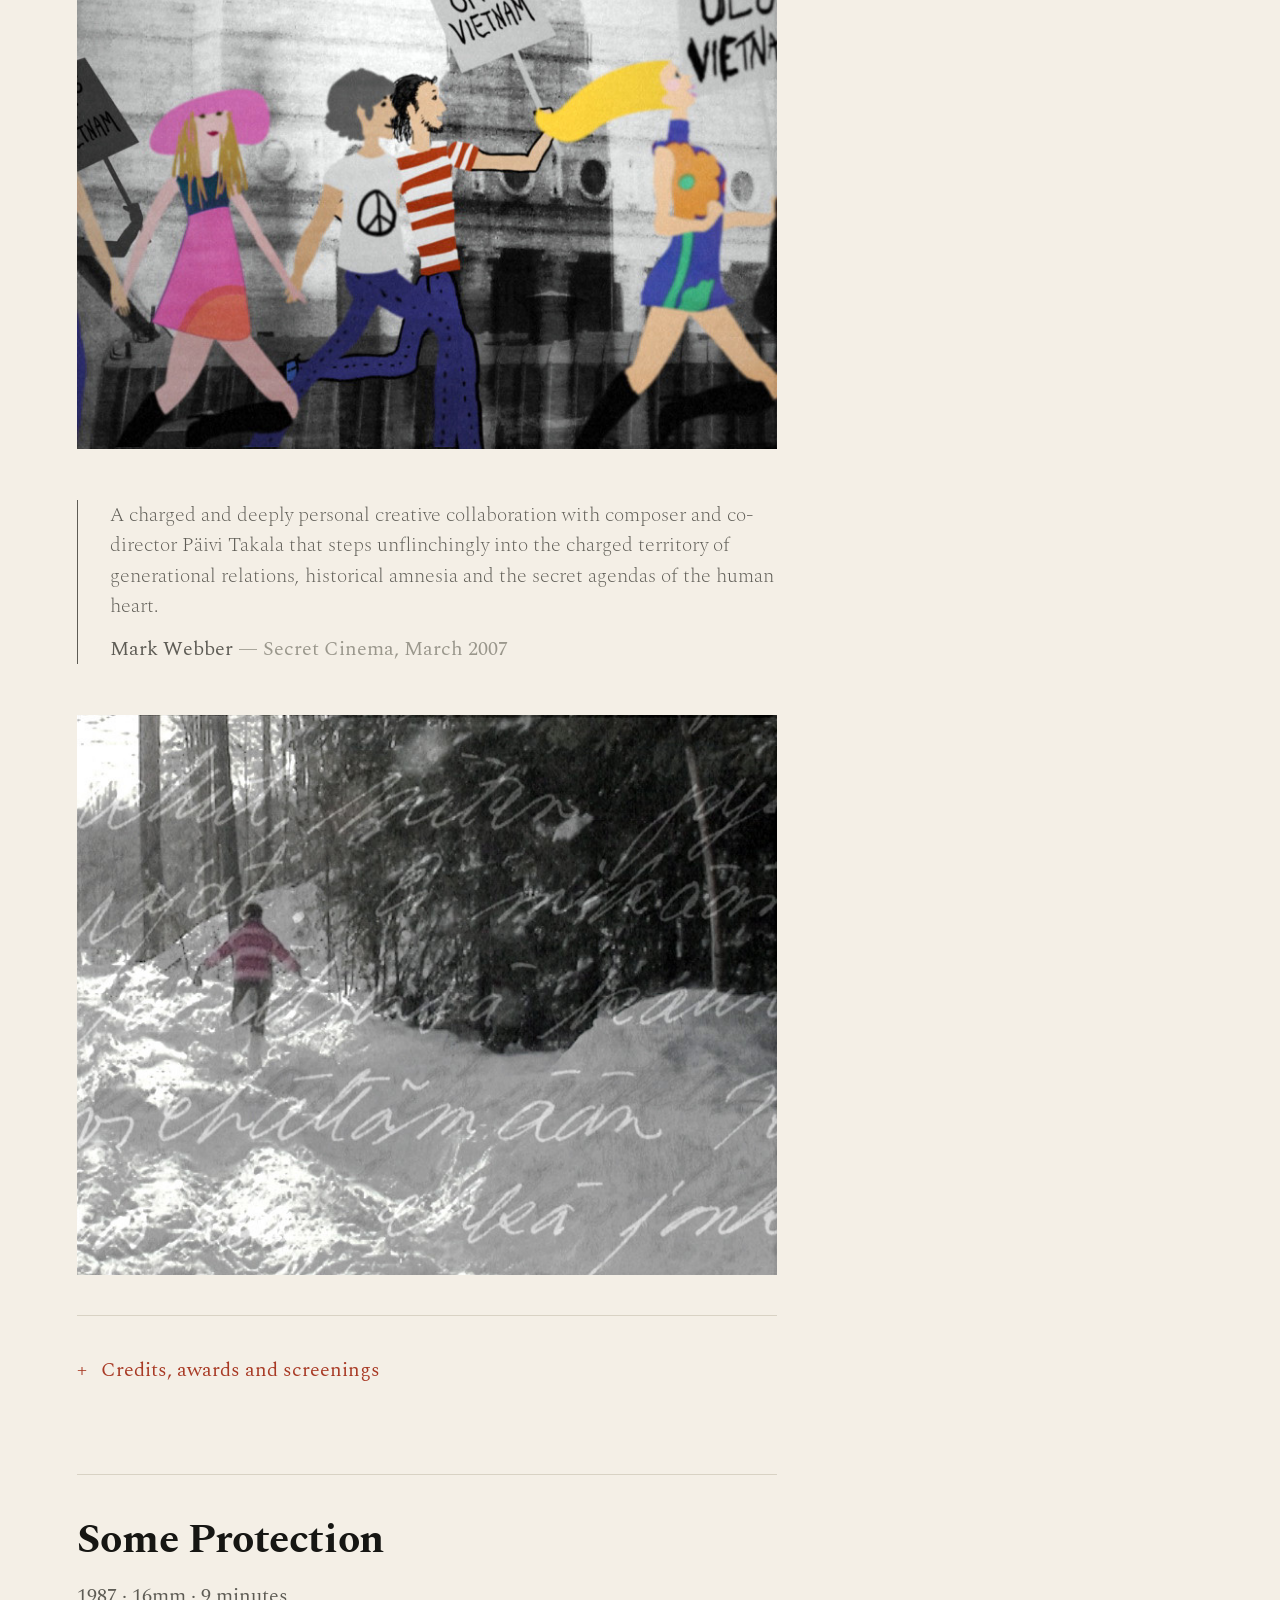
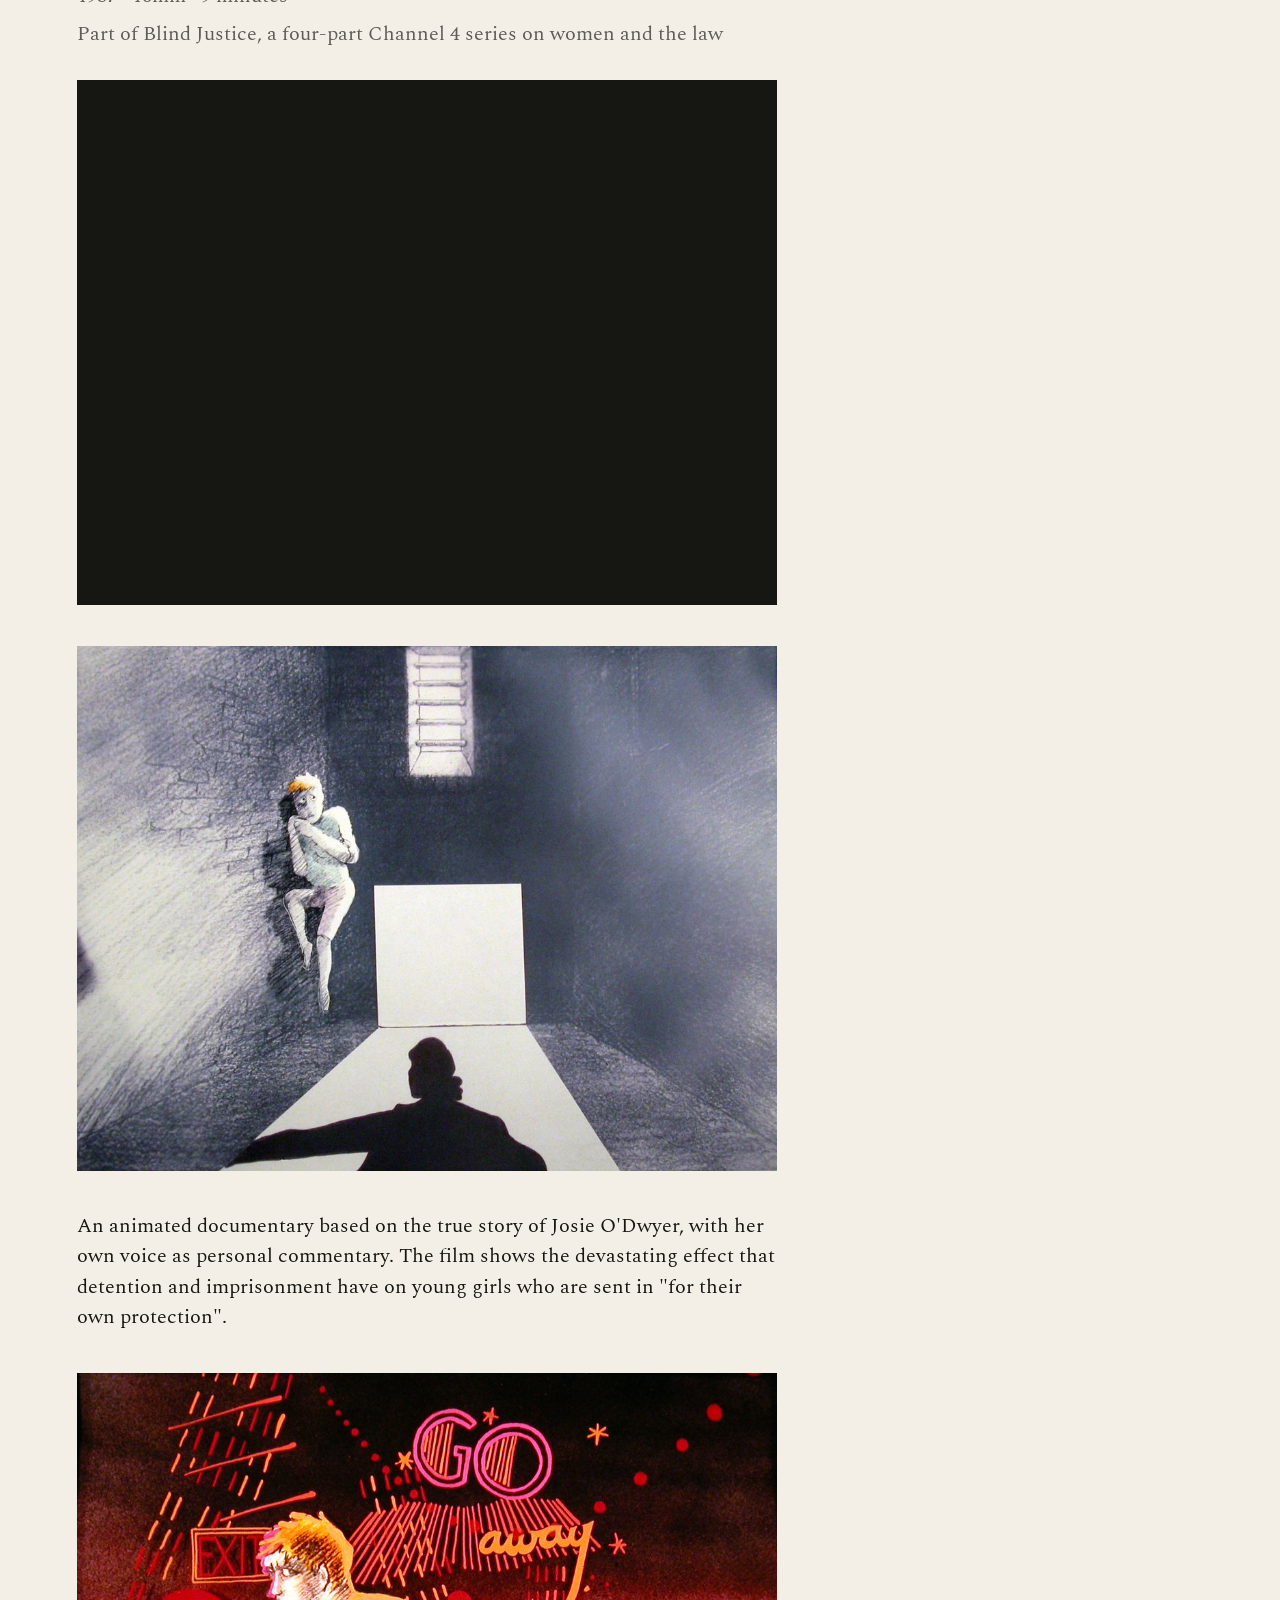
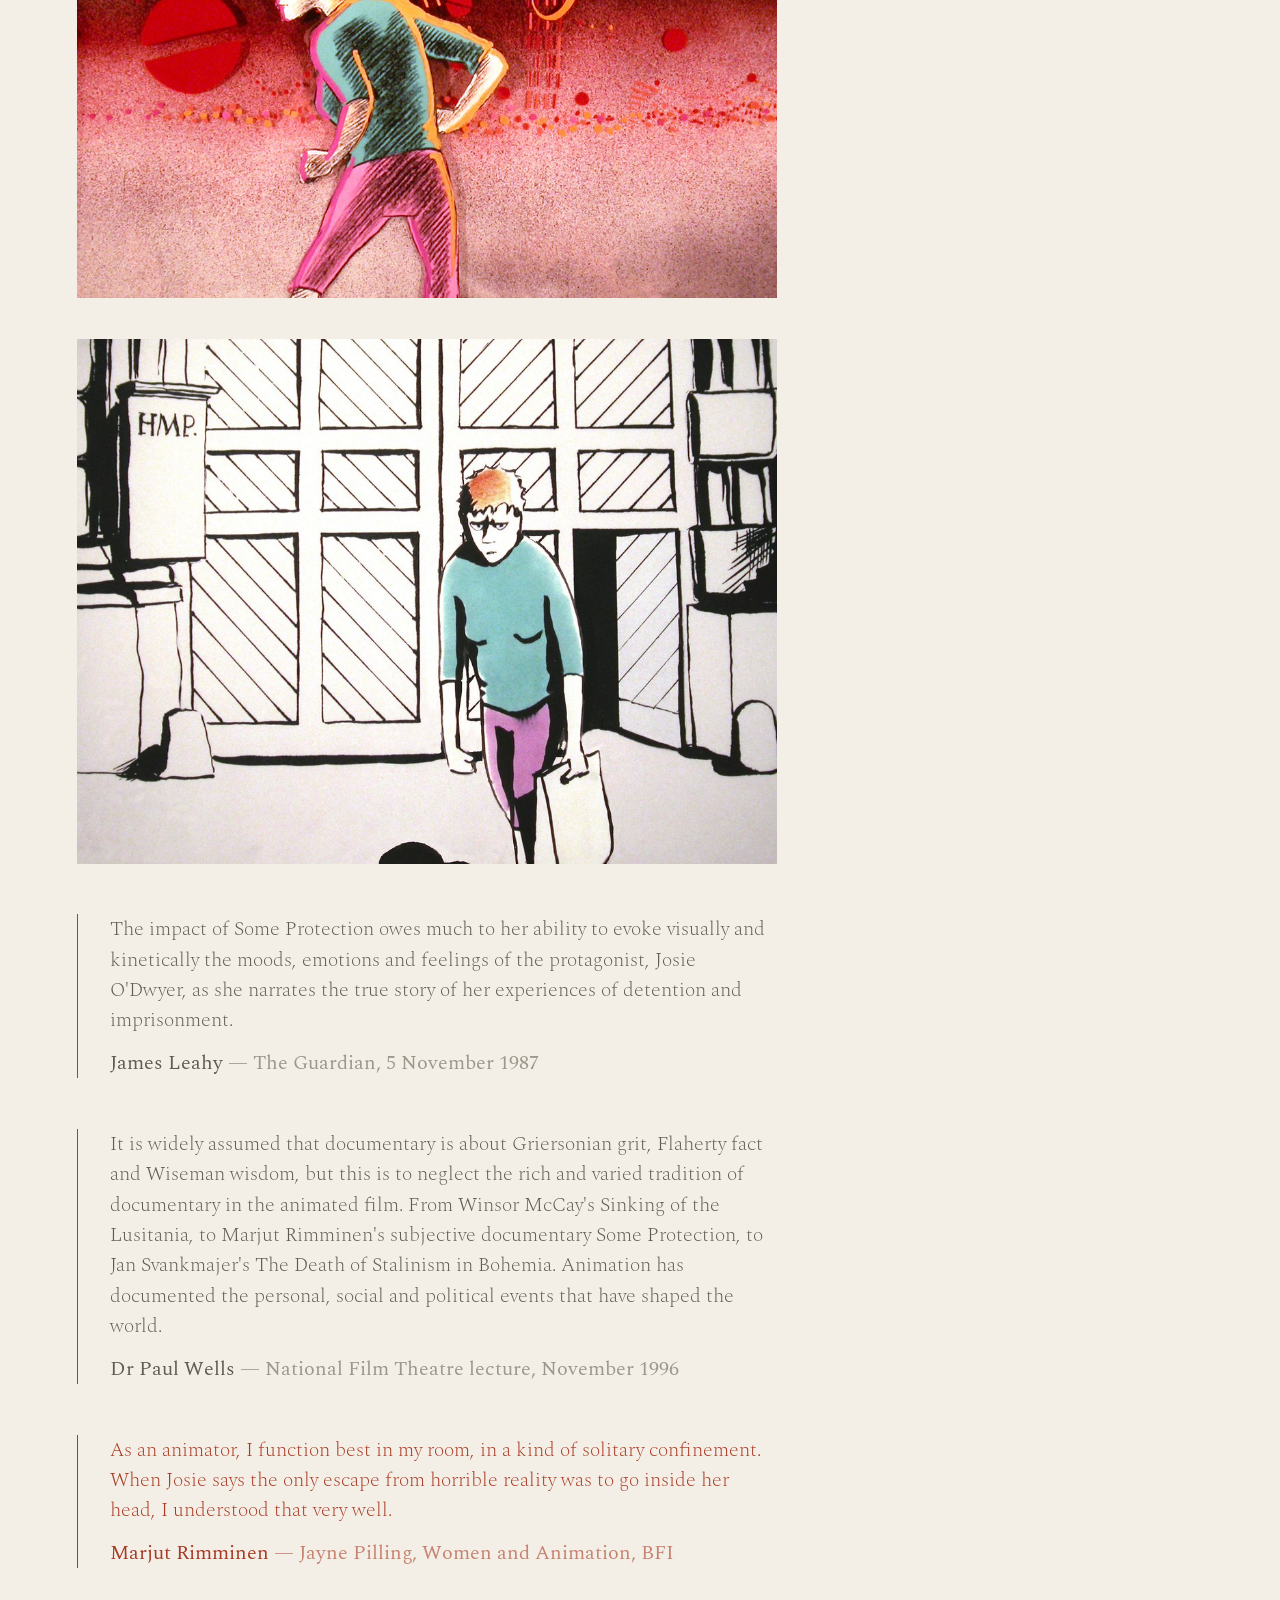
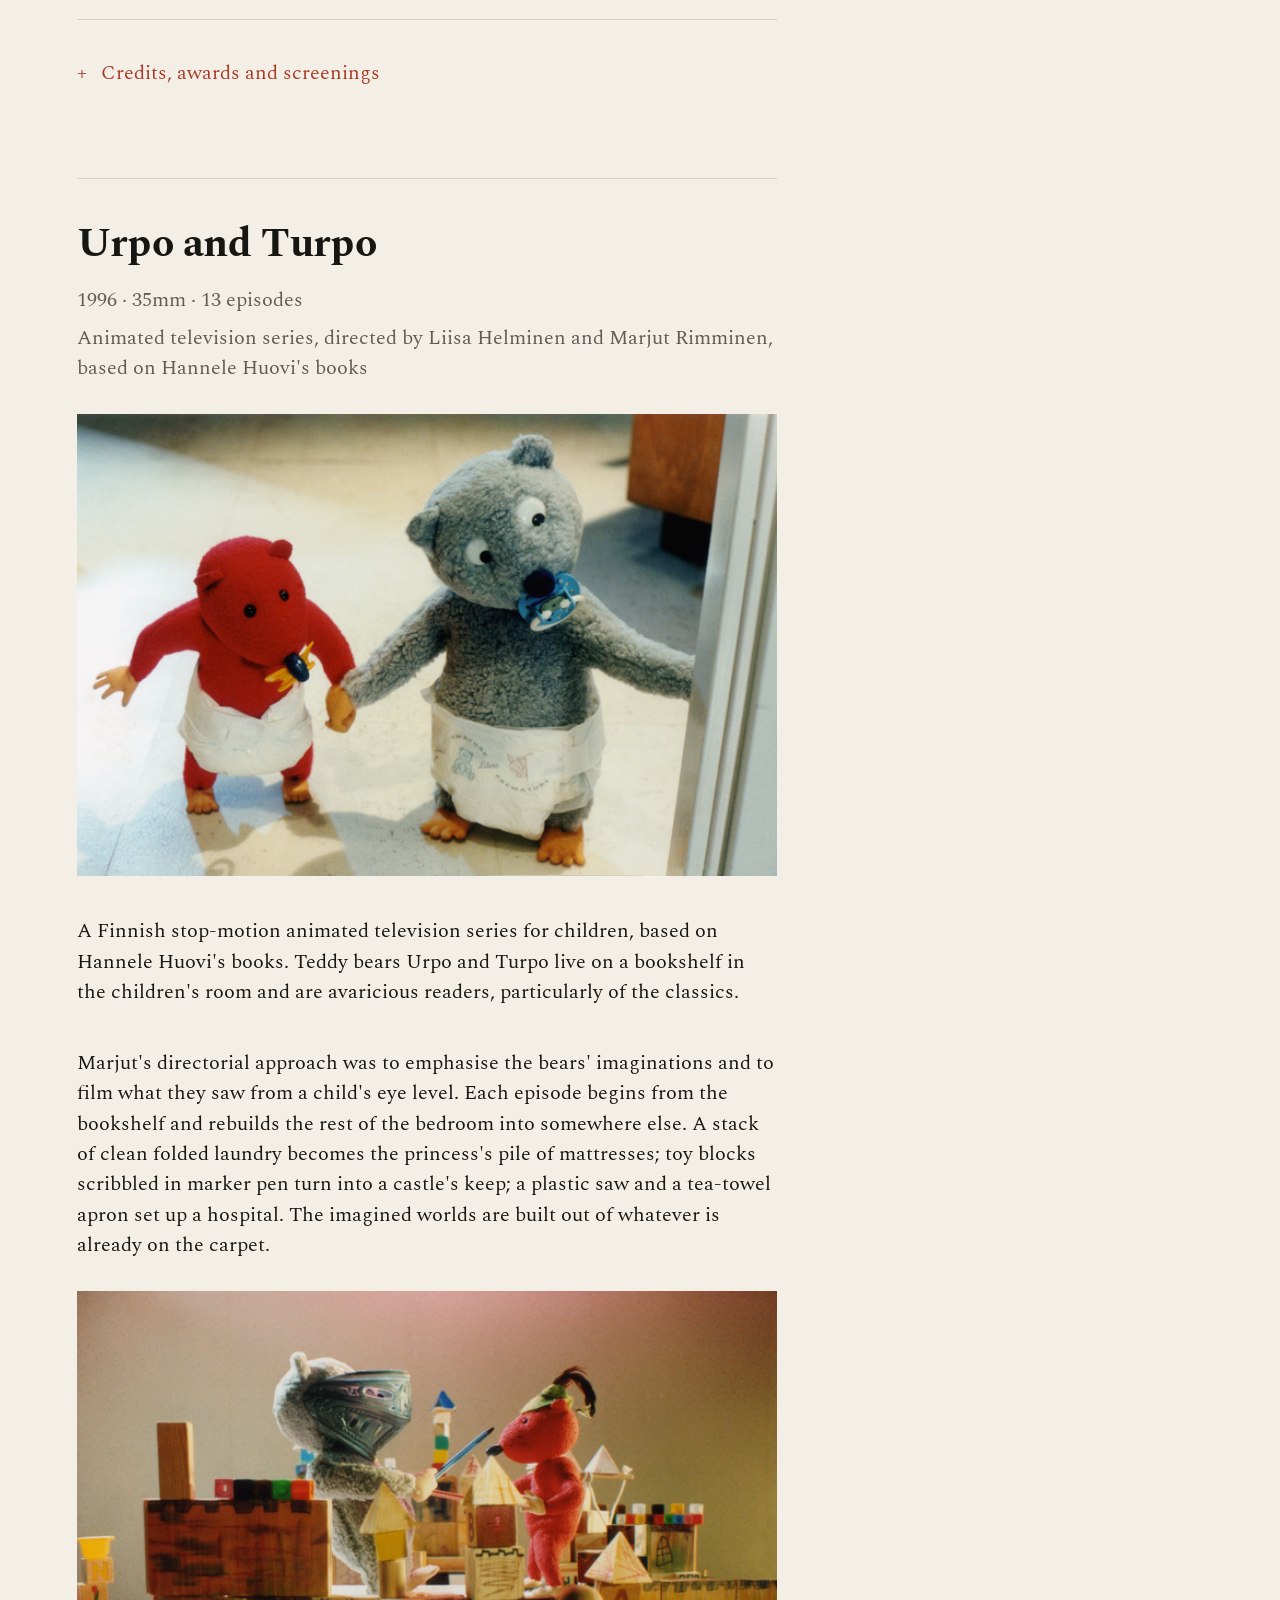
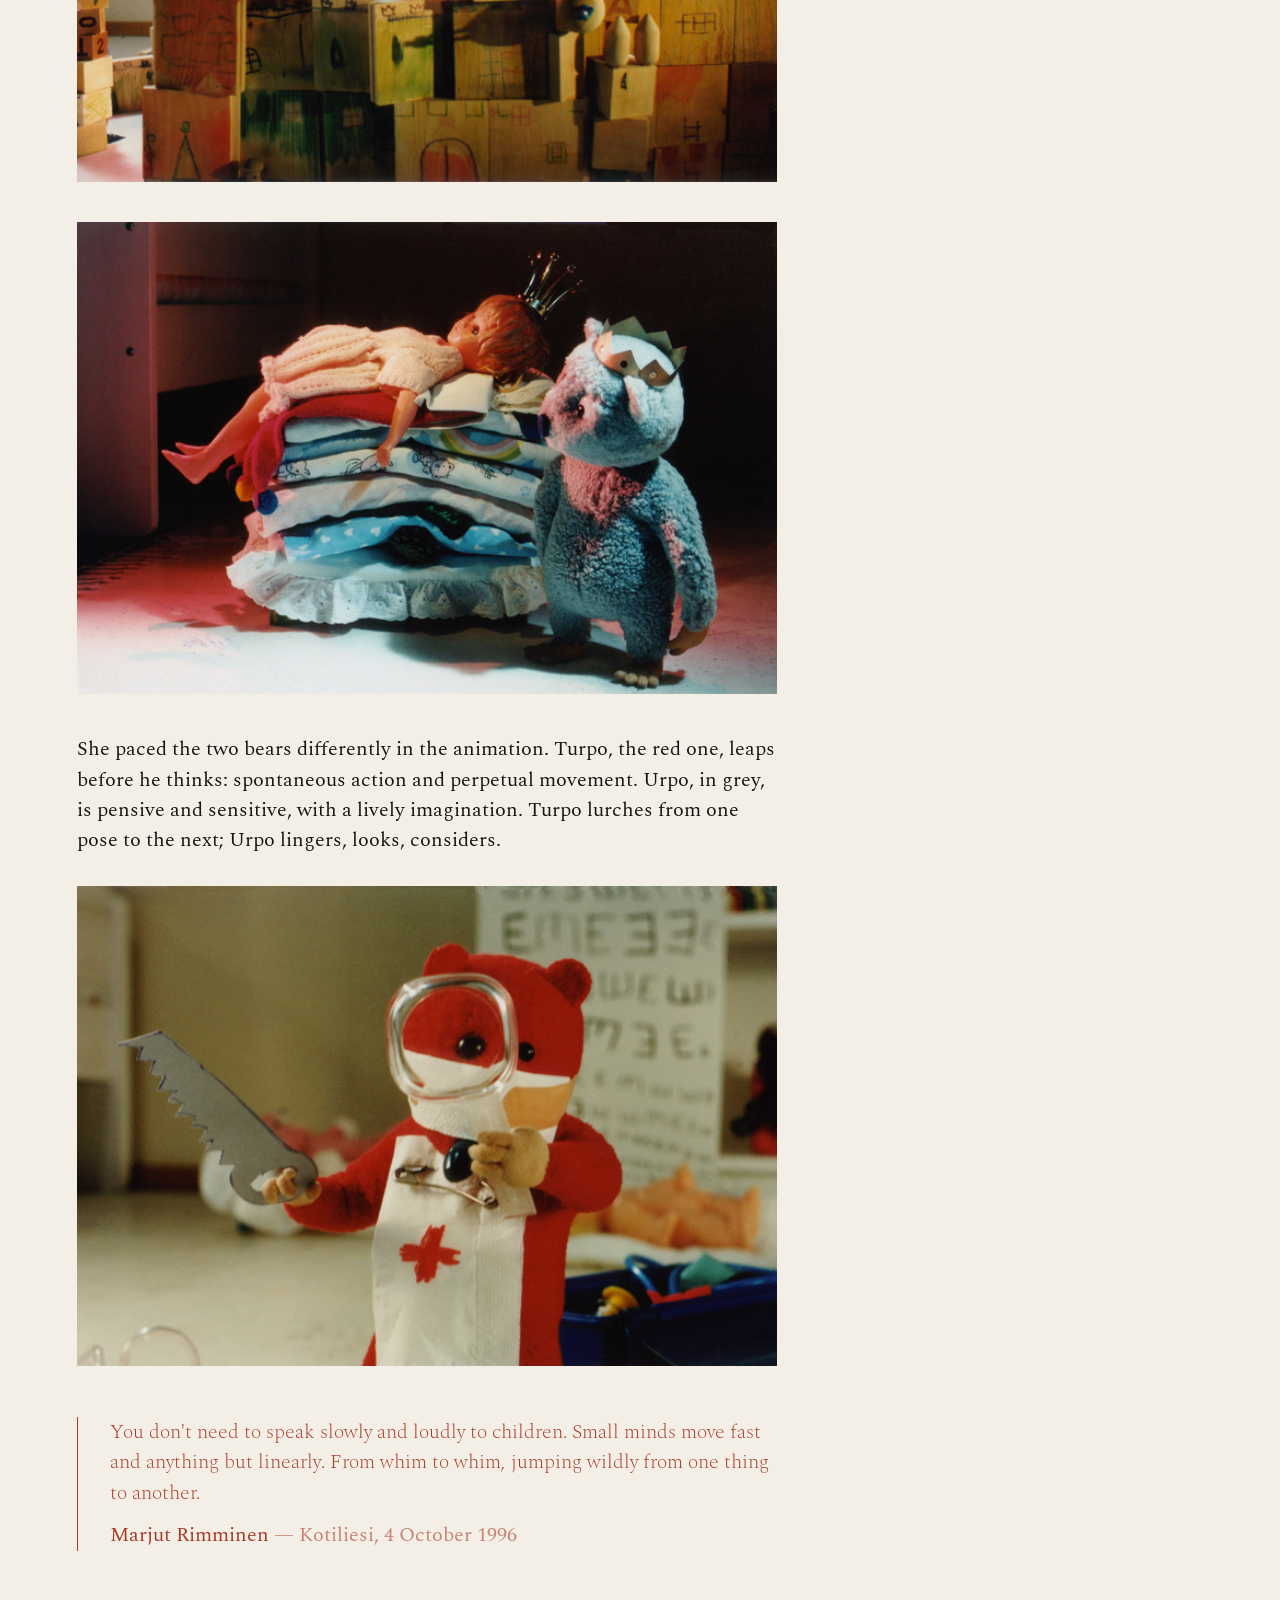
==== commit 638e2e78: "U&T: 'emphasise the bears' imaginations' rather than 'take at face value'" ====
--- a/Design/v1/index.html
+++ b/Design/v1/index.html
@@ -281,7 +281,7 @@
     <figure class="film-image"><img src="images/urpo-turpo/UT-02.jpg" alt="Still from Urpo and Turpo — Turpo (red) and Urpo (grey) standing side by side in their nappies" loading="lazy"></figure>
     <p class="lede">A Finnish stop-motion animated television series for children, based on Hannele Huovi's books. Teddy bears Urpo and Turpo live on a bookshelf in the children's room and are avaricious readers, particularly of the classics.</p>
 
-    <p>Marjut's directorial approach was to take the bears' imaginations at face value, and to film what they saw from a child's eye level. Each episode begins from the bookshelf and rebuilds the rest of the bedroom into somewhere else. A stack of clean folded laundry becomes the princess's pile of mattresses; toy blocks scribbled in marker pen turn into a castle's keep; a plastic saw and a tea-towel apron set up a hospital. The imagined worlds are built out of whatever is already on the carpet.</p>
+    <p>Marjut's directorial approach was to emphasise the bears' imaginations and to film what they saw from a child's eye level. Each episode begins from the bookshelf and rebuilds the rest of the bedroom into somewhere else. A stack of clean folded laundry becomes the princess's pile of mattresses; toy blocks scribbled in marker pen turn into a castle's keep; a plastic saw and a tea-towel apron set up a hospital. The imagined worlds are built out of whatever is already on the carpet.</p>
 
     <figure class="film-image"><img src="images/urpo-turpo/UT-03.jpg" alt="Still from Urpo and Turpo — the bears playing knights atop a castle made from drawn-on wooden blocks" loading="lazy"></figure>
     <figure class="film-image"><img src="images/urpo-turpo/UT-08.jpg" alt="Still from Urpo and Turpo — Urpo beside a stack of folded laundry that has become the princess's mattresses" loading="lazy"></figure>
@@ -653,7 +653,7 @@
 
   <p>Retrospectives of her work have been held at the Tampere Film Festival and Stuttgart Trickfilm Festival (both 1998), Animerte Dager in Norway (1999), and Tricky Women in Vienna (2008).</p>
 
-  <p>Her husband, British animation producer <a href="https://www.theguardian.com/news/2007/apr/18/guardianobituaries.artsobituaries">Dick Arnall</a> (1944–2007), worked with her on many of the films. Their son <a href="https://elasticspace.com">Timo Arnall</a> did the digital compositing on most of the later work.</p>
+  <p>Her husband, British animation producer <a href="https://www.theguardian.com/news/2007/apr/18/guardianobituaries.artsobituaries">Dick Arnall</a> (1944–2007), worked with her on many of the films. Their son <a href="https://elasticspace.com">Timo Arnall</a> was the VFX supervisor on most of their later work.</p>
 
   <figure class="film-video is-16-9">
     <iframe src="https://player.vimeo.com/video/1114216957?dnt=1&byline=0&portrait=0&title=0" loading="lazy" allow="autoplay; fullscreen; picture-in-picture" allowfullscreen title="Marjut's Biography on Vimeo"></iframe>
